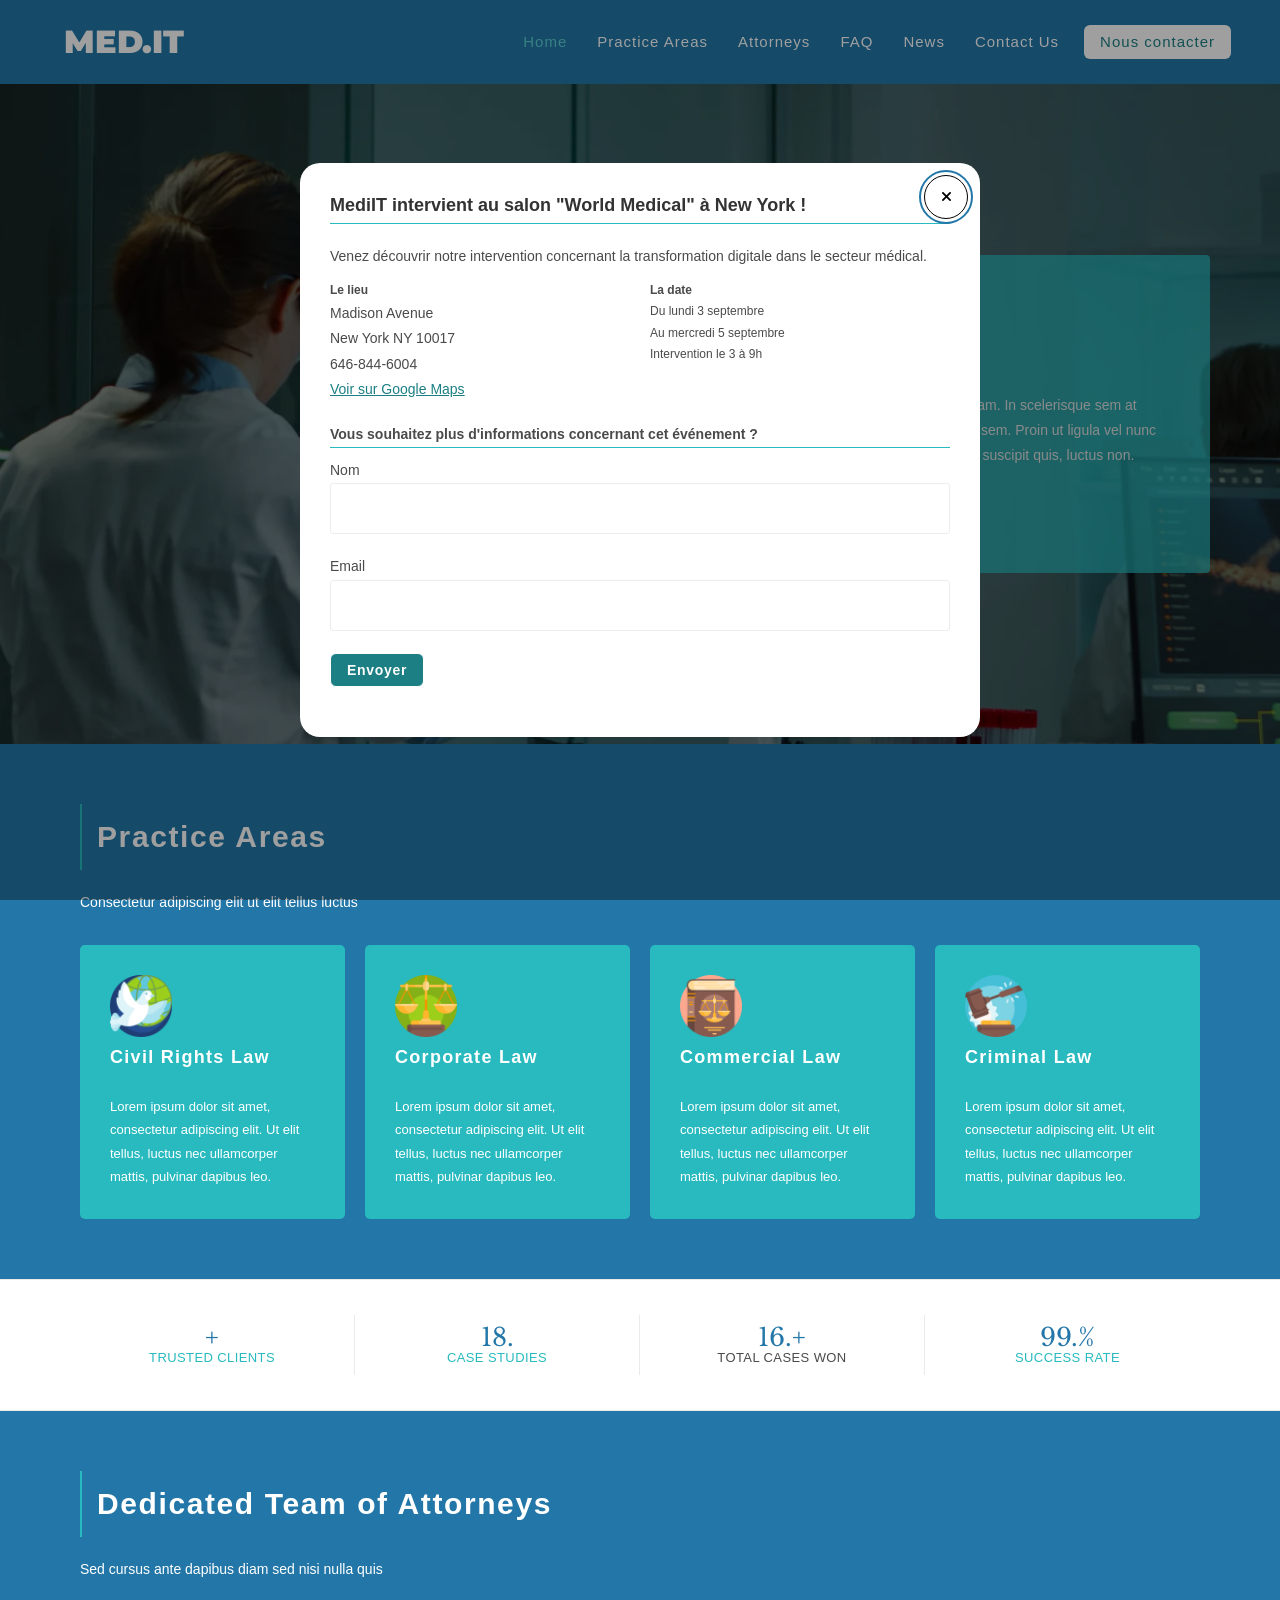
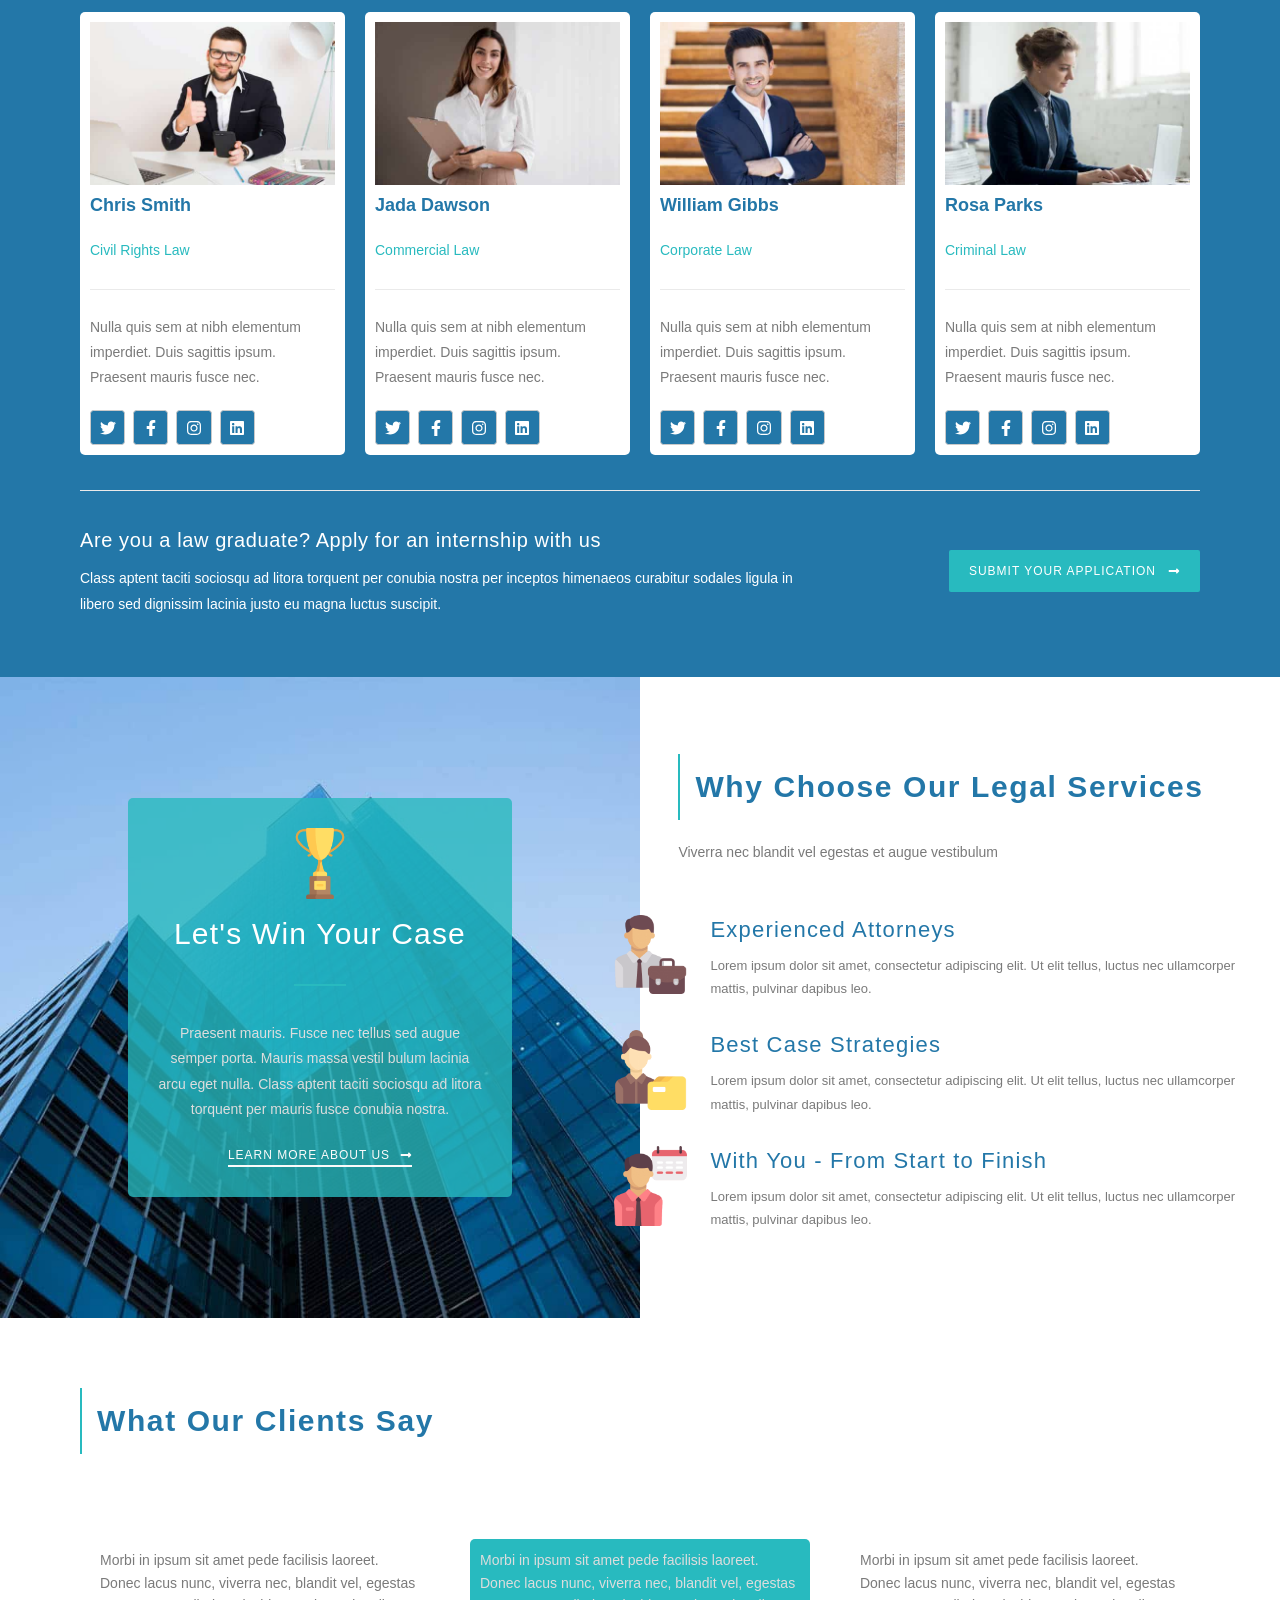
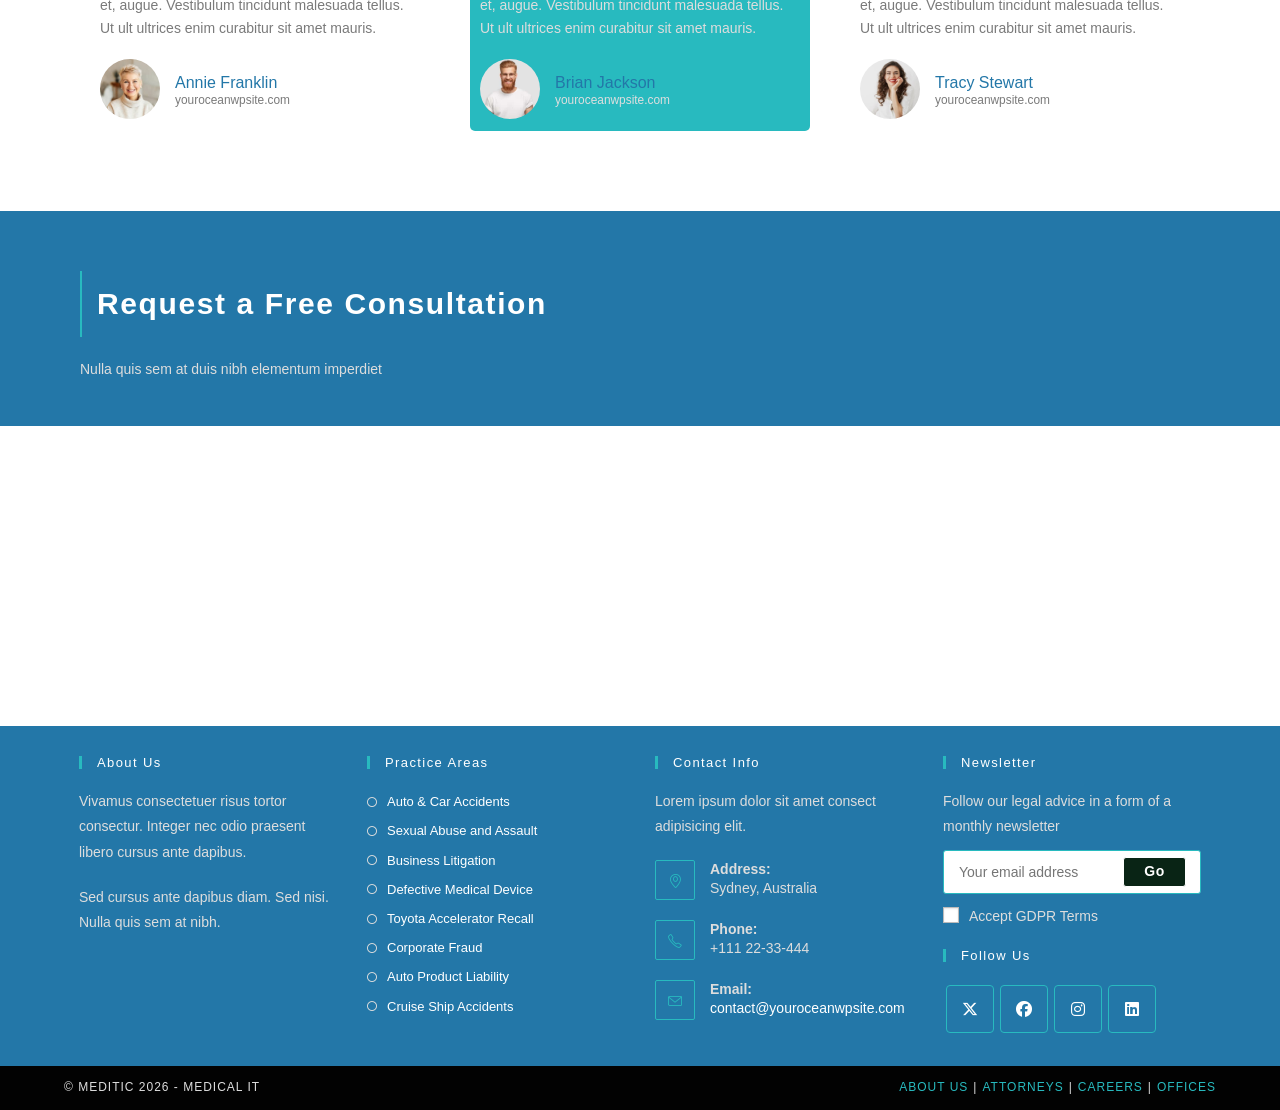
==== docs/index.html @ 7baf3a77 "Medit : thème enfant corrigé et démo statique" ====
<!DOCTYPE html>
<html class="html" lang="fr-FR">
<head><meta charset="UTF-8">
	
	<link rel="profile" href="https://gmpg.org/xfn/11">

	<title>MED.IT – IT for medical professionals</title>
<meta name="robots" content="max-image-preview:large">
<meta name="viewport" content="width=device-width, initial-scale=1"><link rel="dns-prefetch" href="//fonts.googleapis.com">




<style id="wp-img-auto-sizes-contain-inline-css">
img:is([sizes=auto i],[sizes^="auto," i]){contain-intrinsic-size:3000px 1500px}
/*# sourceURL=wp-img-auto-sizes-contain-inline-css */
</style>
<style id="wp-emoji-styles-inline-css">

	img.wp-smiley, img.emoji {
		display: inline !important;
		border: none !important;
		box-shadow: none !important;
		height: 1em !important;
		width: 1em !important;
		margin: 0 0.07em !important;
		vertical-align: -0.1em !important;
		background: none !important;
		padding: 0 !important;
	}
/*# sourceURL=wp-emoji-styles-inline-css */
</style>
<style id="classic-theme-styles-inline-css">
/*! This file is auto-generated */
.wp-block-button__link{color:#fff;background-color:#32373c;border-radius:9999px;box-shadow:none;text-decoration:none;padding:calc(.667em + 2px) calc(1.333em + 2px);font-size:1.125em}.wp-block-file__button{background:#32373c;color:#fff;text-decoration:none}
/*# sourceURL=/wp-includes/css/classic-themes.min.css */
</style>
<style id="global-styles-inline-css">
:root{--wp--preset--aspect-ratio--square: 1;--wp--preset--aspect-ratio--4-3: 4/3;--wp--preset--aspect-ratio--3-4: 3/4;--wp--preset--aspect-ratio--3-2: 3/2;--wp--preset--aspect-ratio--2-3: 2/3;--wp--preset--aspect-ratio--16-9: 16/9;--wp--preset--aspect-ratio--9-16: 9/16;--wp--preset--color--black: #000000;--wp--preset--color--cyan-bluish-gray: #abb8c3;--wp--preset--color--white: #ffffff;--wp--preset--color--pale-pink: #f78da7;--wp--preset--color--vivid-red: #cf2e2e;--wp--preset--color--luminous-vivid-orange: #ff6900;--wp--preset--color--luminous-vivid-amber: #fcb900;--wp--preset--color--light-green-cyan: #7bdcb5;--wp--preset--color--vivid-green-cyan: #00d084;--wp--preset--color--pale-cyan-blue: #8ed1fc;--wp--preset--color--vivid-cyan-blue: #0693e3;--wp--preset--color--vivid-purple: #9b51e0;--wp--preset--gradient--vivid-cyan-blue-to-vivid-purple: linear-gradient(135deg,rgb(6,147,227) 0%,rgb(155,81,224) 100%);--wp--preset--gradient--light-green-cyan-to-vivid-green-cyan: linear-gradient(135deg,rgb(122,220,180) 0%,rgb(0,208,130) 100%);--wp--preset--gradient--luminous-vivid-amber-to-luminous-vivid-orange: linear-gradient(135deg,rgb(252,185,0) 0%,rgb(255,105,0) 100%);--wp--preset--gradient--luminous-vivid-orange-to-vivid-red: linear-gradient(135deg,rgb(255,105,0) 0%,rgb(207,46,46) 100%);--wp--preset--gradient--very-light-gray-to-cyan-bluish-gray: linear-gradient(135deg,rgb(238,238,238) 0%,rgb(169,184,195) 100%);--wp--preset--gradient--cool-to-warm-spectrum: linear-gradient(135deg,rgb(74,234,220) 0%,rgb(151,120,209) 20%,rgb(207,42,186) 40%,rgb(238,44,130) 60%,rgb(251,105,98) 80%,rgb(254,248,76) 100%);--wp--preset--gradient--blush-light-purple: linear-gradient(135deg,rgb(255,206,236) 0%,rgb(152,150,240) 100%);--wp--preset--gradient--blush-bordeaux: linear-gradient(135deg,rgb(254,205,165) 0%,rgb(254,45,45) 50%,rgb(107,0,62) 100%);--wp--preset--gradient--luminous-dusk: linear-gradient(135deg,rgb(255,203,112) 0%,rgb(199,81,192) 50%,rgb(65,88,208) 100%);--wp--preset--gradient--pale-ocean: linear-gradient(135deg,rgb(255,245,203) 0%,rgb(182,227,212) 50%,rgb(51,167,181) 100%);--wp--preset--gradient--electric-grass: linear-gradient(135deg,rgb(202,248,128) 0%,rgb(113,206,126) 100%);--wp--preset--gradient--midnight: linear-gradient(135deg,rgb(2,3,129) 0%,rgb(40,116,252) 100%);--wp--preset--font-size--small: 13px;--wp--preset--font-size--medium: 20px;--wp--preset--font-size--large: 36px;--wp--preset--font-size--x-large: 42px;--wp--preset--spacing--20: 0.44rem;--wp--preset--spacing--30: 0.67rem;--wp--preset--spacing--40: 1rem;--wp--preset--spacing--50: 1.5rem;--wp--preset--spacing--60: 2.25rem;--wp--preset--spacing--70: 3.38rem;--wp--preset--spacing--80: 5.06rem;--wp--preset--shadow--natural: 6px 6px 9px rgba(0, 0, 0, 0.2);--wp--preset--shadow--deep: 12px 12px 50px rgba(0, 0, 0, 0.4);--wp--preset--shadow--sharp: 6px 6px 0px rgba(0, 0, 0, 0.2);--wp--preset--shadow--outlined: 6px 6px 0px -3px rgb(255, 255, 255), 6px 6px rgb(0, 0, 0);--wp--preset--shadow--crisp: 6px 6px 0px rgb(0, 0, 0);}.wp-block-button{--wp--preset--dimension--25: 25%;--wp--preset--dimension--50: 50%;--wp--preset--dimension--75: 75%;--wp--preset--dimension--100: 100%;}:where(body) { margin: 0; }:where(.is-layout-flex){gap: 0.5em;}:where(.is-layout-grid){gap: 0.5em;}body .is-layout-flex{display: flex;}.is-layout-flex{flex-wrap: wrap;align-items: center;}.is-layout-flex > :is(*, div){margin: 0;}body .is-layout-grid{display: grid;}.is-layout-grid > :is(*, div){margin: 0;}body{padding-top: 0px;padding-right: 0px;padding-bottom: 0px;padding-left: 0px;}:root :where(.wp-element-button, .wp-block-button__link){background-color: #32373c;border-width: 0;color: #fff;font-family: inherit;font-size: inherit;font-style: inherit;font-weight: inherit;letter-spacing: inherit;line-height: inherit;padding-top: calc(0.667em + 2px);padding-right: calc(1.333em + 2px);padding-bottom: calc(0.667em + 2px);padding-left: calc(1.333em + 2px);text-decoration: none;text-transform: inherit;}.has-black-color{color: var(--wp--preset--color--black) !important;}.has-cyan-bluish-gray-color{color: var(--wp--preset--color--cyan-bluish-gray) !important;}.has-white-color{color: var(--wp--preset--color--white) !important;}.has-pale-pink-color{color: var(--wp--preset--color--pale-pink) !important;}.has-vivid-red-color{color: var(--wp--preset--color--vivid-red) !important;}.has-luminous-vivid-orange-color{color: var(--wp--preset--color--luminous-vivid-orange) !important;}.has-luminous-vivid-amber-color{color: var(--wp--preset--color--luminous-vivid-amber) !important;}.has-light-green-cyan-color{color: var(--wp--preset--color--light-green-cyan) !important;}.has-vivid-green-cyan-color{color: var(--wp--preset--color--vivid-green-cyan) !important;}.has-pale-cyan-blue-color{color: var(--wp--preset--color--pale-cyan-blue) !important;}.has-vivid-cyan-blue-color{color: var(--wp--preset--color--vivid-cyan-blue) !important;}.has-vivid-purple-color{color: var(--wp--preset--color--vivid-purple) !important;}.has-black-background-color{background-color: var(--wp--preset--color--black) !important;}.has-cyan-bluish-gray-background-color{background-color: var(--wp--preset--color--cyan-bluish-gray) !important;}.has-white-background-color{background-color: var(--wp--preset--color--white) !important;}.has-pale-pink-background-color{background-color: var(--wp--preset--color--pale-pink) !important;}.has-vivid-red-background-color{background-color: var(--wp--preset--color--vivid-red) !important;}.has-luminous-vivid-orange-background-color{background-color: var(--wp--preset--color--luminous-vivid-orange) !important;}.has-luminous-vivid-amber-background-color{background-color: var(--wp--preset--color--luminous-vivid-amber) !important;}.has-light-green-cyan-background-color{background-color: var(--wp--preset--color--light-green-cyan) !important;}.has-vivid-green-cyan-background-color{background-color: var(--wp--preset--color--vivid-green-cyan) !important;}.has-pale-cyan-blue-background-color{background-color: var(--wp--preset--color--pale-cyan-blue) !important;}.has-vivid-cyan-blue-background-color{background-color: var(--wp--preset--color--vivid-cyan-blue) !important;}.has-vivid-purple-background-color{background-color: var(--wp--preset--color--vivid-purple) !important;}.has-black-border-color{border-color: var(--wp--preset--color--black) !important;}.has-cyan-bluish-gray-border-color{border-color: var(--wp--preset--color--cyan-bluish-gray) !important;}.has-white-border-color{border-color: var(--wp--preset--color--white) !important;}.has-pale-pink-border-color{border-color: var(--wp--preset--color--pale-pink) !important;}.has-vivid-red-border-color{border-color: var(--wp--preset--color--vivid-red) !important;}.has-luminous-vivid-orange-border-color{border-color: var(--wp--preset--color--luminous-vivid-orange) !important;}.has-luminous-vivid-amber-border-color{border-color: var(--wp--preset--color--luminous-vivid-amber) !important;}.has-light-green-cyan-border-color{border-color: var(--wp--preset--color--light-green-cyan) !important;}.has-vivid-green-cyan-border-color{border-color: var(--wp--preset--color--vivid-green-cyan) !important;}.has-pale-cyan-blue-border-color{border-color: var(--wp--preset--color--pale-cyan-blue) !important;}.has-vivid-cyan-blue-border-color{border-color: var(--wp--preset--color--vivid-cyan-blue) !important;}.has-vivid-purple-border-color{border-color: var(--wp--preset--color--vivid-purple) !important;}.has-vivid-cyan-blue-to-vivid-purple-gradient-background{background: var(--wp--preset--gradient--vivid-cyan-blue-to-vivid-purple) !important;}.has-light-green-cyan-to-vivid-green-cyan-gradient-background{background: var(--wp--preset--gradient--light-green-cyan-to-vivid-green-cyan) !important;}.has-luminous-vivid-amber-to-luminous-vivid-orange-gradient-background{background: var(--wp--preset--gradient--luminous-vivid-amber-to-luminous-vivid-orange) !important;}.has-luminous-vivid-orange-to-vivid-red-gradient-background{background: var(--wp--preset--gradient--luminous-vivid-orange-to-vivid-red) !important;}.has-very-light-gray-to-cyan-bluish-gray-gradient-background{background: var(--wp--preset--gradient--very-light-gray-to-cyan-bluish-gray) !important;}.has-cool-to-warm-spectrum-gradient-background{background: var(--wp--preset--gradient--cool-to-warm-spectrum) !important;}.has-blush-light-purple-gradient-background{background: var(--wp--preset--gradient--blush-light-purple) !important;}.has-blush-bordeaux-gradient-background{background: var(--wp--preset--gradient--blush-bordeaux) !important;}.has-luminous-dusk-gradient-background{background: var(--wp--preset--gradient--luminous-dusk) !important;}.has-pale-ocean-gradient-background{background: var(--wp--preset--gradient--pale-ocean) !important;}.has-electric-grass-gradient-background{background: var(--wp--preset--gradient--electric-grass) !important;}.has-midnight-gradient-background{background: var(--wp--preset--gradient--midnight) !important;}.has-small-font-size{font-size: var(--wp--preset--font-size--small) !important;}.has-medium-font-size{font-size: var(--wp--preset--font-size--medium) !important;}.has-large-font-size{font-size: var(--wp--preset--font-size--large) !important;}.has-x-large-font-size{font-size: var(--wp--preset--font-size--x-large) !important;}
:root :where(.wp-block-icon svg){width: 24px;}
:where(.wp-block-gallery.is-layout-flex){gap: var( --wp--style--gallery-gap-default, var( --gallery-block--gutter-size, var( --wp--style--block-gap, 0.5em ) ) );}:where(.wp-block-gallery.is-layout-grid){gap: var( --wp--style--gallery-gap-default, var( --gallery-block--gutter-size, var( --wp--style--block-gap, 0.5em ) ) );}
:where(.wp-block-latest-posts.is-layout-flex){gap: 1.25em;}:where(.wp-block-latest-posts.is-layout-grid){gap: 1.25em;}
:where(.wp-block-post-template.is-layout-flex){gap: 1.25em;}:where(.wp-block-post-template.is-layout-grid){gap: 1.25em;}
:where(.wp-block-term-template.is-layout-flex){gap: 1.25em;}:where(.wp-block-term-template.is-layout-grid){gap: 1.25em;}
:where(.wp-block-columns.is-layout-flex){gap: 2em;}:where(.wp-block-columns.is-layout-grid){gap: 2em;}
:root :where(.wp-block-pullquote){font-size: 1.5em;line-height: 1.6;}
/*# sourceURL=global-styles-inline-css */
</style>
<link rel="stylesheet" id="contact-form-7-css" href="./wp-content/plugins/contact-form-7/includes/css/styles.css?ver=6.2.5" media="all">
<link rel="stylesheet" id="oceanwp-style-css" href="./wp-content/themes/oceanwp/assets/css/style.min.css?ver=1.1" media="all">
<link rel="stylesheet" id="child-style-css" href="./wp-content/themes/oceanwp-child-theme-master/style.css?ver=1794840954" media="all">
<link rel="stylesheet" id="font-awesome-css" href="./wp-content/themes/oceanwp/assets/fonts/fontawesome/css/all.min.css?ver=6.7.2" media="all">
<link rel="stylesheet" id="simple-line-icons-css" href="./wp-content/themes/oceanwp/assets/css/third/simple-line-icons.min.css?ver=2.4.0" media="all">
<link rel="stylesheet" id="oceanwp-a11y-style-css" href="./wp-content/themes/oceanwp/assets/css/a11y.min.css?ver=1.1" media="all">
<link rel="stylesheet" id="oceanwp-google-font-montserrat-css" href="//fonts.googleapis.com/css?family=Montserrat:100,200,300,400,500,600,700,800,900,100i,200i,300i,400i,500i,600i,700i,800i,900i&amp;subset=latin&amp;display=swap&amp;ver=7.1.4" media="all">
<link rel="stylesheet" id="elementor-frontend-css" href="./wp-content/plugins/elementor/assets/css/frontend.min.css?ver=4.4.0" media="all">
<style id="elementor-frontend-inline-css">
.elementor-kit-9{--e-global-color-primary:#2377A8;--e-global-color-secondary:#28BABF;--e-global-color-text:#7A7A7A;--e-global-color-accent:#28BABF;--e-global-typography-primary-font-family:"Roboto";--e-global-typography-primary-font-weight:600;--e-global-typography-secondary-font-family:"Roboto Slab";--e-global-typography-secondary-font-weight:400;--e-global-typography-text-font-family:"Roboto";--e-global-typography-text-font-weight:400;--e-global-typography-accent-font-family:"Roboto";--e-global-typography-accent-font-weight:500;}.elementor-section.elementor-section-boxed > .elementor-container{max-width:1140px;}.e-con{--container-max-width:1140px;}.elementor-widget:not(:last-child){margin-block-end:20px;}.elementor-element{--widgets-spacing:20px 20px;--widgets-spacing-row:20px;--widgets-spacing-column:20px;}{}h1.entry-title{display:var(--page-title-display);}@media(max-width:1024px){.elementor-section.elementor-section-boxed > .elementor-container{max-width:1024px;}.e-con{--container-max-width:1024px;}}@media(max-width:767px){.elementor-section.elementor-section-boxed > .elementor-container{max-width:767px;}.e-con{--container-max-width:767px;}}
.elementor-161 .elementor-element.elementor-element-q0x262l:not(.elementor-motion-effects-element-type-background), .elementor-161 .elementor-element.elementor-element-q0x262l > .elementor-motion-effects-container > .elementor-motion-effects-layer{background-image:url("./wp-content/uploads/2026/11/medical-nurse.webp");background-position:center center;background-repeat:no-repeat;background-size:cover;}.elementor-161 .elementor-element.elementor-element-q0x262l > .elementor-background-overlay{background-color:#000000;opacity:0.4;transition:background 0.3s, border-radius 0.3s, opacity 0.3s;}.elementor-161 .elementor-element.elementor-element-q0x262l > .elementor-container{min-height:660px;}.elementor-161 .elementor-element.elementor-element-q0x262l{transition:background 0.3s, border 0.3s, border-radius 0.3s, box-shadow 0.3s;}.elementor-161 .elementor-element.elementor-element-biy7ig8:not(.elementor-motion-effects-element-type-background) > .elementor-widget-wrap, .elementor-161 .elementor-element.elementor-element-biy7ig8 > .elementor-widget-wrap > .elementor-motion-effects-container > .elementor-motion-effects-layer{background-color:#28BABFB5;}.elementor-161 .elementor-element.elementor-element-biy7ig8 > .elementor-element-populated, .elementor-161 .elementor-element.elementor-element-biy7ig8 > .elementor-element-populated > .elementor-background-overlay, .elementor-161 .elementor-element.elementor-element-biy7ig8 > .elementor-background-slideshow{border-radius:4px 4px 4px 4px;}.elementor-161 .elementor-element.elementor-element-biy7ig8 > .elementor-element-populated{transition:background 0.3s, border 0.3s, border-radius 0.3s, box-shadow 0.3s;padding:60px 50px 60px 50px;}.elementor-161 .elementor-element.elementor-element-biy7ig8 > .elementor-element-populated > .elementor-background-overlay{transition:background 0.3s, border-radius 0.3s, opacity 0.3s;}.elementor-161 .elementor-element.elementor-element-hj7wqof .elementor-heading-title{font-size:26px;text-transform:capitalize;letter-spacing:1px;color:#ffffff;}.elementor-161 .elementor-element.elementor-element-f6k1q97{--divider-border-style:solid;--divider-color:#FFFFFF;--divider-border-width:2px;}.elementor-161 .elementor-element.elementor-element-f6k1q97 .elementor-divider-separator{width:10%;}.elementor-161 .elementor-element.elementor-element-f6k1q97 .elementor-divider{padding-block-start:5px;padding-block-end:5px;}.elementor-161 .elementor-element.elementor-element-9kuff4d{color:#dddddd;}.elementor-161 .elementor-element.elementor-element-u5f0864 .elementor-button{background-color:rgba(255,255,255,0);font-size:12px;text-transform:uppercase;letter-spacing:1px;fill:#ffffff;color:#ffffff;border-style:solid;border-width:0px 0px 2px 0px;border-radius:0px 0px 0px 0px;padding:0px 0px 4px 0px;}.elementor-161 .elementor-element.elementor-element-u5f0864 .elementor-button-content-wrapper{flex-direction:row-reverse;}.elementor-161 .elementor-element.elementor-element-u5f0864 .elementor-button .elementor-button-content-wrapper{gap:10px;}.elementor-161 .elementor-element.elementor-element-u5f0864 .elementor-button:hover, .elementor-161 .elementor-element.elementor-element-u5f0864 .elementor-button:focus{color:#cca876;}.elementor-161 .elementor-element.elementor-element-u5f0864 .elementor-button:hover svg, .elementor-161 .elementor-element.elementor-element-u5f0864 .elementor-button:focus svg{fill:#cca876;}.elementor-161 .elementor-element.elementor-element-ownwyz4:not(.elementor-motion-effects-element-type-background), .elementor-161 .elementor-element.elementor-element-ownwyz4 > .elementor-motion-effects-container > .elementor-motion-effects-layer{background-color:#2377A8;}.elementor-161 .elementor-element.elementor-element-ownwyz4{transition:background 0.3s, border 0.3s, border-radius 0.3s, box-shadow 0.3s;padding:50px 0px 0px 0px;}.elementor-161 .elementor-element.elementor-element-ownwyz4 > .elementor-background-overlay{transition:background 0.3s, border-radius 0.3s, opacity 0.3s;}.elementor-161 .elementor-element.elementor-element-jq33ejj > .elementor-widget-container{padding:0px 0px 0px 15px;border-style:solid;border-width:0px 0px 0px 2px;border-color:#28BABF;}.elementor-161 .elementor-element.elementor-element-jq33ejj{text-align:start;}.elementor-161 .elementor-element.elementor-element-jq33ejj .elementor-heading-title{font-size:30px;line-height:2.2em;letter-spacing:1.6px;color:#FFFFFF;}.elementor-161 .elementor-element.elementor-element-z2sx271{color:#FFFFFF;}.elementor-161 .elementor-element.elementor-element-l9ge4dm:not(.elementor-motion-effects-element-type-background), .elementor-161 .elementor-element.elementor-element-l9ge4dm > .elementor-motion-effects-container > .elementor-motion-effects-layer{background-color:var( --e-global-color-primary );}.elementor-161 .elementor-element.elementor-element-l9ge4dm{transition:background 0.3s, border 0.3s, border-radius 0.3s, box-shadow 0.3s;padding:10px 0px 50px 0px;}.elementor-161 .elementor-element.elementor-element-l9ge4dm > .elementor-background-overlay{transition:background 0.3s, border-radius 0.3s, opacity 0.3s;}.elementor-161 .elementor-element.elementor-element-9b9c43d > .elementor-widget-container{background-color:var( --e-global-color-secondary );padding:30px 30px 30px 30px;border-radius:5px 5px 5px 5px;}.elementor-161 .elementor-element.elementor-element-9b9c43d .elementor-image-box-wrapper{text-align:start;}.elementor-161 .elementor-element.elementor-element-9b9c43d.elementor-position-right .elementor-image-box-img{margin-left:35px;}.elementor-161 .elementor-element.elementor-element-9b9c43d.elementor-position-left .elementor-image-box-img{margin-right:35px;}.elementor-161 .elementor-element.elementor-element-9b9c43d.elementor-position-top .elementor-image-box-img{margin-bottom:35px;}.elementor-161 .elementor-element.elementor-element-9b9c43d .elementor-image-box-title{margin-bottom:25px;letter-spacing:1.3px;color:#FFFFFF;}.elementor-161 .elementor-element.elementor-element-9b9c43d .elementor-image-box-wrapper .elementor-image-box-img{width:30%;}.elementor-161 .elementor-element.elementor-element-9b9c43d .elementor-image-box-img img{transition-duration:0.3s;}.elementor-161 .elementor-element.elementor-element-9b9c43d .elementor-image-box-description{font-size:13px;color:#FFFFFF;}.elementor-161 .elementor-element.elementor-element-22d81c6 > .elementor-widget-container{background-color:var( --e-global-color-secondary );padding:30px 30px 30px 30px;border-radius:5px 5px 5px 5px;}.elementor-161 .elementor-element.elementor-element-22d81c6 .elementor-image-box-wrapper{text-align:start;}.elementor-161 .elementor-element.elementor-element-22d81c6.elementor-position-right .elementor-image-box-img{margin-left:35px;}.elementor-161 .elementor-element.elementor-element-22d81c6.elementor-position-left .elementor-image-box-img{margin-right:35px;}.elementor-161 .elementor-element.elementor-element-22d81c6.elementor-position-top .elementor-image-box-img{margin-bottom:35px;}.elementor-161 .elementor-element.elementor-element-22d81c6 .elementor-image-box-title{margin-bottom:25px;letter-spacing:1.3px;color:#FFFFFF;}.elementor-161 .elementor-element.elementor-element-22d81c6 .elementor-image-box-wrapper .elementor-image-box-img{width:30%;}.elementor-161 .elementor-element.elementor-element-22d81c6 .elementor-image-box-img img{transition-duration:0.3s;}.elementor-161 .elementor-element.elementor-element-22d81c6 .elementor-image-box-description{font-size:13px;color:#FFFFFF;}.elementor-161 .elementor-element.elementor-element-9a06bc6 > .elementor-widget-container{background-color:var( --e-global-color-secondary );padding:30px 30px 30px 30px;border-radius:5px 5px 5px 5px;}.elementor-161 .elementor-element.elementor-element-9a06bc6 .elementor-image-box-wrapper{text-align:start;}.elementor-161 .elementor-element.elementor-element-9a06bc6.elementor-position-right .elementor-image-box-img{margin-left:35px;}.elementor-161 .elementor-element.elementor-element-9a06bc6.elementor-position-left .elementor-image-box-img{margin-right:35px;}.elementor-161 .elementor-element.elementor-element-9a06bc6.elementor-position-top .elementor-image-box-img{margin-bottom:35px;}.elementor-161 .elementor-element.elementor-element-9a06bc6 .elementor-image-box-title{margin-bottom:25px;letter-spacing:1.3px;color:#FFFFFF;}.elementor-161 .elementor-element.elementor-element-9a06bc6 .elementor-image-box-wrapper .elementor-image-box-img{width:30%;}.elementor-161 .elementor-element.elementor-element-9a06bc6 .elementor-image-box-img img{transition-duration:0.3s;}.elementor-161 .elementor-element.elementor-element-9a06bc6 .elementor-image-box-description{font-size:13px;color:#FFFFFF;}.elementor-161 .elementor-element.elementor-element-9aa474b > .elementor-widget-container{background-color:var( --e-global-color-secondary );padding:30px 30px 30px 30px;border-radius:5px 5px 5px 5px;}.elementor-161 .elementor-element.elementor-element-9aa474b .elementor-image-box-wrapper{text-align:start;}.elementor-161 .elementor-element.elementor-element-9aa474b.elementor-position-right .elementor-image-box-img{margin-left:35px;}.elementor-161 .elementor-element.elementor-element-9aa474b.elementor-position-left .elementor-image-box-img{margin-right:35px;}.elementor-161 .elementor-element.elementor-element-9aa474b.elementor-position-top .elementor-image-box-img{margin-bottom:35px;}.elementor-161 .elementor-element.elementor-element-9aa474b .elementor-image-box-title{margin-bottom:25px;letter-spacing:1.3px;color:#FFFFFF;}.elementor-161 .elementor-element.elementor-element-9aa474b .elementor-image-box-wrapper .elementor-image-box-img{width:30%;}.elementor-161 .elementor-element.elementor-element-9aa474b .elementor-image-box-img img{transition-duration:0.3s;}.elementor-161 .elementor-element.elementor-element-9aa474b .elementor-image-box-description{font-size:13px;color:#FFFFFF;}.elementor-161 .elementor-element.elementor-element-uii517w:not(.elementor-motion-effects-element-type-background), .elementor-161 .elementor-element.elementor-element-uii517w > .elementor-motion-effects-container > .elementor-motion-effects-layer{background-color:#FFFFFF;}.elementor-161 .elementor-element.elementor-element-uii517w{border-style:solid;border-width:1px 0px 1px 0px;border-color:#eaeaea;transition:background 0.3s, border 0.3s, border-radius 0.3s, box-shadow 0.3s;padding:35px 0px 35px 0px;}.elementor-161 .elementor-element.elementor-element-uii517w > .elementor-background-overlay{transition:background 0.3s, border-radius 0.3s, opacity 0.3s;}.elementor-161 .elementor-element.elementor-element-r7sol6r > .elementor-element-populated{border-style:solid;border-width:0px 1px 0px 0px;border-color:#eaeaea;}.elementor-161 .elementor-element.elementor-element-byml0ni .elementor-counter-number-wrapper{color:var( --e-global-color-primary );font-family:"Libre Baskerville", Sans-serif;font-size:25px;font-weight:400;}.elementor-161 .elementor-element.elementor-element-byml0ni .elementor-counter-title{color:var( --e-global-color-accent );font-size:13px;text-transform:uppercase;line-height:1.2em;letter-spacing:0.4px;}.elementor-161 .elementor-element.elementor-element-2h8y806 > .elementor-element-populated{border-style:solid;border-width:0px 1px 0px 0px;border-color:#eaeaea;}.elementor-161 .elementor-element.elementor-element-wemhc1c .elementor-counter-number-wrapper{color:var( --e-global-color-primary );font-family:"Libre Baskerville", Sans-serif;font-size:25px;font-weight:400;}.elementor-161 .elementor-element.elementor-element-wemhc1c .elementor-counter-title{color:var( --e-global-color-secondary );font-size:13px;text-transform:uppercase;line-height:1.2em;letter-spacing:0.4px;}.elementor-161 .elementor-element.elementor-element-j392pip > .elementor-element-populated{border-style:solid;border-width:0px 1px 0px 0px;border-color:#eaeaea;}.elementor-161 .elementor-element.elementor-element-6l2zkgb .elementor-counter-number-wrapper{color:var( --e-global-color-primary );font-family:"Libre Baskerville", Sans-serif;font-size:25px;font-weight:400;}.elementor-161 .elementor-element.elementor-element-6l2zkgb .elementor-counter-title{font-size:13px;text-transform:uppercase;line-height:1.2em;letter-spacing:0.4px;}.elementor-161 .elementor-element.elementor-element-bkwhf6r .elementor-counter-number-wrapper{color:var( --e-global-color-primary );font-family:"Libre Baskerville", Sans-serif;font-size:25px;font-weight:400;}.elementor-161 .elementor-element.elementor-element-bkwhf6r .elementor-counter-title{color:var( --e-global-color-secondary );font-size:13px;text-transform:uppercase;line-height:1.2em;letter-spacing:0.4px;}.elementor-161 .elementor-element.elementor-element-8r50byt:not(.elementor-motion-effects-element-type-background), .elementor-161 .elementor-element.elementor-element-8r50byt > .elementor-motion-effects-container > .elementor-motion-effects-layer{background-color:var( --e-global-color-primary );}.elementor-161 .elementor-element.elementor-element-8r50byt{transition:background 0.3s, border 0.3s, border-radius 0.3s, box-shadow 0.3s;padding:50px 0px 0px 0px;}.elementor-161 .elementor-element.elementor-element-8r50byt > .elementor-background-overlay{transition:background 0.3s, border-radius 0.3s, opacity 0.3s;}.elementor-161 .elementor-element.elementor-element-zb3rx0a > .elementor-widget-container{padding:0px 0px 0px 15px;border-style:solid;border-width:0px 0px 0px 2px;border-color:var( --e-global-color-secondary );}.elementor-161 .elementor-element.elementor-element-zb3rx0a{text-align:start;}.elementor-161 .elementor-element.elementor-element-zb3rx0a .elementor-heading-title{font-size:30px;line-height:2.2em;letter-spacing:1.6px;color:#FFFFFF;}.elementor-161 .elementor-element.elementor-element-1h3lnh6{color:#FFFFFF;}.elementor-161 .elementor-element.elementor-element-ofin82i:not(.elementor-motion-effects-element-type-background), .elementor-161 .elementor-element.elementor-element-ofin82i > .elementor-motion-effects-container > .elementor-motion-effects-layer{background-color:var( --e-global-color-primary );}.elementor-161 .elementor-element.elementor-element-ofin82i{transition:background 0.3s, border 0.3s, border-radius 0.3s, box-shadow 0.3s;padding:10px 0px 0px 0px;}.elementor-161 .elementor-element.elementor-element-ofin82i > .elementor-background-overlay{transition:background 0.3s, border-radius 0.3s, opacity 0.3s;}.elementor-161 .elementor-element.elementor-element-ero30qi:not(.elementor-motion-effects-element-type-background) > .elementor-widget-wrap, .elementor-161 .elementor-element.elementor-element-ero30qi > .elementor-widget-wrap > .elementor-motion-effects-container > .elementor-motion-effects-layer{background-color:#FFFFFF;}.elementor-161 .elementor-element.elementor-element-ero30qi > .elementor-element-populated, .elementor-161 .elementor-element.elementor-element-ero30qi > .elementor-element-populated > .elementor-background-overlay, .elementor-161 .elementor-element.elementor-element-ero30qi > .elementor-background-slideshow{border-radius:5px 5px 5px 5px;}.elementor-161 .elementor-element.elementor-element-ero30qi > .elementor-element-populated{transition:background 0.3s, border 0.3s, border-radius 0.3s, box-shadow 0.3s;margin:10px 10px 10px 10px;--e-column-margin-right:10px;--e-column-margin-left:10px;padding:10px 10px 10px 10px;}.elementor-161 .elementor-element.elementor-element-ero30qi > .elementor-element-populated > .elementor-background-overlay{transition:background 0.3s, border-radius 0.3s, opacity 0.3s;}.elementor-161 .elementor-element.elementor-element-13zghbk .elementor-image-box-wrapper{text-align:start;}.elementor-161 .elementor-element.elementor-element-13zghbk .elementor-image-box-wrapper .elementor-image-box-img{width:100%;}.elementor-161 .elementor-element.elementor-element-13zghbk .elementor-image-box-img img{transition-duration:0.3s;}.elementor-161 .elementor-element.elementor-element-13zghbk .elementor-image-box-title{color:var( --e-global-color-primary );}.elementor-161 .elementor-element.elementor-element-13zghbk .elementor-image-box-description{color:var( --e-global-color-secondary );}.elementor-161 .elementor-element.elementor-element-u77ed5p{--divider-border-style:solid;--divider-color:#eaeaea;--divider-border-width:1px;}.elementor-161 .elementor-element.elementor-element-u77ed5p .elementor-divider-separator{width:100%;}.elementor-161 .elementor-element.elementor-element-u77ed5p .elementor-divider{padding-block-start:5px;padding-block-end:5px;}.elementor-161 .elementor-element.elementor-element-kjr9gz3{color:var( --e-global-color-text );}.elementor-161 .elementor-element.elementor-element-t3ltboz{--grid-template-columns:repeat(0, auto);--icon-size:16px;--grid-column-gap:8px;--grid-row-gap:0px;}.elementor-161 .elementor-element.elementor-element-t3ltboz .elementor-widget-container{text-align:left;}.elementor-161 .elementor-element.elementor-element-t3ltboz .elementor-social-icon{background-color:var( --e-global-color-primary );--icon-padding:0.6em;border-style:solid;border-width:1px 1px 1px 1px;border-color:#c9c9c9;}.elementor-161 .elementor-element.elementor-element-t3ltboz .elementor-social-icon i{color:#FFFFFF;}.elementor-161 .elementor-element.elementor-element-t3ltboz .elementor-social-icon svg{fill:#FFFFFF;}.elementor-161 .elementor-element.elementor-element-rd9mhtw:not(.elementor-motion-effects-element-type-background) > .elementor-widget-wrap, .elementor-161 .elementor-element.elementor-element-rd9mhtw > .elementor-widget-wrap > .elementor-motion-effects-container > .elementor-motion-effects-layer{background-color:#FFFFFF;}.elementor-161 .elementor-element.elementor-element-rd9mhtw > .elementor-element-populated, .elementor-161 .elementor-element.elementor-element-rd9mhtw > .elementor-element-populated > .elementor-background-overlay, .elementor-161 .elementor-element.elementor-element-rd9mhtw > .elementor-background-slideshow{border-radius:5px 5px 5px 5px;}.elementor-161 .elementor-element.elementor-element-rd9mhtw > .elementor-element-populated{transition:background 0.3s, border 0.3s, border-radius 0.3s, box-shadow 0.3s;margin:10px 10px 10px 10px;--e-column-margin-right:10px;--e-column-margin-left:10px;padding:10px 10px 10px 10px;}.elementor-161 .elementor-element.elementor-element-rd9mhtw > .elementor-element-populated > .elementor-background-overlay{transition:background 0.3s, border-radius 0.3s, opacity 0.3s;}.elementor-161 .elementor-element.elementor-element-fjtyfar .elementor-image-box-wrapper{text-align:start;}.elementor-161 .elementor-element.elementor-element-fjtyfar .elementor-image-box-wrapper .elementor-image-box-img{width:100%;}.elementor-161 .elementor-element.elementor-element-fjtyfar .elementor-image-box-img img{transition-duration:0.3s;}.elementor-161 .elementor-element.elementor-element-fjtyfar .elementor-image-box-title{color:var( --e-global-color-primary );}.elementor-161 .elementor-element.elementor-element-fjtyfar .elementor-image-box-description{color:var( --e-global-color-secondary );}.elementor-161 .elementor-element.elementor-element-6ficata{--divider-border-style:solid;--divider-color:#eaeaea;--divider-border-width:1px;}.elementor-161 .elementor-element.elementor-element-6ficata .elementor-divider-separator{width:100%;}.elementor-161 .elementor-element.elementor-element-6ficata .elementor-divider{padding-block-start:5px;padding-block-end:5px;}.elementor-161 .elementor-element.elementor-element-8vwai33{color:var( --e-global-color-text );}.elementor-161 .elementor-element.elementor-element-fpg55t3{--grid-template-columns:repeat(0, auto);--icon-size:16px;--grid-column-gap:8px;--grid-row-gap:0px;}.elementor-161 .elementor-element.elementor-element-fpg55t3 .elementor-widget-container{text-align:left;}.elementor-161 .elementor-element.elementor-element-fpg55t3 .elementor-social-icon{background-color:var( --e-global-color-primary );--icon-padding:0.6em;border-style:solid;border-width:1px 1px 1px 1px;border-color:#c9c9c9;}.elementor-161 .elementor-element.elementor-element-fpg55t3 .elementor-social-icon i{color:#FFFFFF;}.elementor-161 .elementor-element.elementor-element-fpg55t3 .elementor-social-icon svg{fill:#FFFFFF;}.elementor-161 .elementor-element.elementor-element-th2rxl6:not(.elementor-motion-effects-element-type-background) > .elementor-widget-wrap, .elementor-161 .elementor-element.elementor-element-th2rxl6 > .elementor-widget-wrap > .elementor-motion-effects-container > .elementor-motion-effects-layer{background-color:#FFFFFF;}.elementor-161 .elementor-element.elementor-element-th2rxl6 > .elementor-element-populated, .elementor-161 .elementor-element.elementor-element-th2rxl6 > .elementor-element-populated > .elementor-background-overlay, .elementor-161 .elementor-element.elementor-element-th2rxl6 > .elementor-background-slideshow{border-radius:5px 5px 5px 5px;}.elementor-161 .elementor-element.elementor-element-th2rxl6 > .elementor-element-populated{transition:background 0.3s, border 0.3s, border-radius 0.3s, box-shadow 0.3s;margin:10px 10px 10px 10px;--e-column-margin-right:10px;--e-column-margin-left:10px;padding:10px 10px 10px 10px;}.elementor-161 .elementor-element.elementor-element-th2rxl6 > .elementor-element-populated > .elementor-background-overlay{transition:background 0.3s, border-radius 0.3s, opacity 0.3s;}.elementor-161 .elementor-element.elementor-element-s5p1l6l .elementor-image-box-wrapper{text-align:start;}.elementor-161 .elementor-element.elementor-element-s5p1l6l .elementor-image-box-wrapper .elementor-image-box-img{width:100%;}.elementor-161 .elementor-element.elementor-element-s5p1l6l .elementor-image-box-img img{transition-duration:0.3s;}.elementor-161 .elementor-element.elementor-element-s5p1l6l .elementor-image-box-title{color:var( --e-global-color-primary );}.elementor-161 .elementor-element.elementor-element-s5p1l6l .elementor-image-box-description{color:var( --e-global-color-secondary );}.elementor-161 .elementor-element.elementor-element-kdgkfk9{--divider-border-style:solid;--divider-color:#eaeaea;--divider-border-width:1px;}.elementor-161 .elementor-element.elementor-element-kdgkfk9 .elementor-divider-separator{width:100%;}.elementor-161 .elementor-element.elementor-element-kdgkfk9 .elementor-divider{padding-block-start:5px;padding-block-end:5px;}.elementor-161 .elementor-element.elementor-element-b82b5d2{color:var( --e-global-color-text );}.elementor-161 .elementor-element.elementor-element-yu3j7eo{--grid-template-columns:repeat(0, auto);--icon-size:16px;--grid-column-gap:8px;--grid-row-gap:0px;}.elementor-161 .elementor-element.elementor-element-yu3j7eo .elementor-widget-container{text-align:left;}.elementor-161 .elementor-element.elementor-element-yu3j7eo .elementor-social-icon{background-color:var( --e-global-color-primary );--icon-padding:0.6em;border-style:solid;border-width:1px 1px 1px 1px;border-color:#c9c9c9;}.elementor-161 .elementor-element.elementor-element-yu3j7eo .elementor-social-icon i{color:#FFFFFF;}.elementor-161 .elementor-element.elementor-element-yu3j7eo .elementor-social-icon svg{fill:#FFFFFF;}.elementor-161 .elementor-element.elementor-element-pfupxgz:not(.elementor-motion-effects-element-type-background) > .elementor-widget-wrap, .elementor-161 .elementor-element.elementor-element-pfupxgz > .elementor-widget-wrap > .elementor-motion-effects-container > .elementor-motion-effects-layer{background-color:#FFFFFF;}.elementor-161 .elementor-element.elementor-element-pfupxgz > .elementor-element-populated, .elementor-161 .elementor-element.elementor-element-pfupxgz > .elementor-element-populated > .elementor-background-overlay, .elementor-161 .elementor-element.elementor-element-pfupxgz > .elementor-background-slideshow{border-radius:5px 5px 5px 5px;}.elementor-161 .elementor-element.elementor-element-pfupxgz > .elementor-element-populated{transition:background 0.3s, border 0.3s, border-radius 0.3s, box-shadow 0.3s;margin:10px 10px 10px 10px;--e-column-margin-right:10px;--e-column-margin-left:10px;padding:10px 10px 10px 10px;}.elementor-161 .elementor-element.elementor-element-pfupxgz > .elementor-element-populated > .elementor-background-overlay{transition:background 0.3s, border-radius 0.3s, opacity 0.3s;}.elementor-161 .elementor-element.elementor-element-ul9cpt8 .elementor-image-box-wrapper{text-align:start;}.elementor-161 .elementor-element.elementor-element-ul9cpt8 .elementor-image-box-wrapper .elementor-image-box-img{width:100%;}.elementor-161 .elementor-element.elementor-element-ul9cpt8 .elementor-image-box-img img{transition-duration:0.3s;}.elementor-161 .elementor-element.elementor-element-ul9cpt8 .elementor-image-box-title{color:var( --e-global-color-primary );}.elementor-161 .elementor-element.elementor-element-ul9cpt8 .elementor-image-box-description{color:var( --e-global-color-secondary );}.elementor-161 .elementor-element.elementor-element-i9a3u0t{--divider-border-style:solid;--divider-color:#eaeaea;--divider-border-width:1px;}.elementor-161 .elementor-element.elementor-element-i9a3u0t .elementor-divider-separator{width:100%;}.elementor-161 .elementor-element.elementor-element-i9a3u0t .elementor-divider{padding-block-start:5px;padding-block-end:5px;}.elementor-161 .elementor-element.elementor-element-fl2z6sw{color:var( --e-global-color-text );}.elementor-161 .elementor-element.elementor-element-cecutjk{--grid-template-columns:repeat(0, auto);--icon-size:16px;--grid-column-gap:8px;--grid-row-gap:0px;}.elementor-161 .elementor-element.elementor-element-cecutjk .elementor-widget-container{text-align:left;}.elementor-161 .elementor-element.elementor-element-cecutjk .elementor-social-icon{background-color:var( --e-global-color-primary );--icon-padding:0.6em;border-style:solid;border-width:1px 1px 1px 1px;border-color:#c9c9c9;}.elementor-161 .elementor-element.elementor-element-cecutjk .elementor-social-icon i{color:#FFFFFF;}.elementor-161 .elementor-element.elementor-element-cecutjk .elementor-social-icon svg{fill:#FFFFFF;}.elementor-161 .elementor-element.elementor-element-0wjjz0q:not(.elementor-motion-effects-element-type-background), .elementor-161 .elementor-element.elementor-element-0wjjz0q > .elementor-motion-effects-container > .elementor-motion-effects-layer{background-color:var( --e-global-color-primary );}.elementor-161 .elementor-element.elementor-element-0wjjz0q{transition:background 0.3s, border 0.3s, border-radius 0.3s, box-shadow 0.3s;}.elementor-161 .elementor-element.elementor-element-0wjjz0q > .elementor-background-overlay{transition:background 0.3s, border-radius 0.3s, opacity 0.3s;}.elementor-161 .elementor-element.elementor-element-7yt0znx{--divider-border-style:solid;--divider-color:#eaeaea;--divider-border-width:1px;}.elementor-161 .elementor-element.elementor-element-7yt0znx .elementor-divider-separator{width:100%;}.elementor-161 .elementor-element.elementor-element-7yt0znx .elementor-divider{padding-block-start:15px;padding-block-end:15px;}.elementor-161 .elementor-element.elementor-element-qd8u1d7:not(.elementor-motion-effects-element-type-background), .elementor-161 .elementor-element.elementor-element-qd8u1d7 > .elementor-motion-effects-container > .elementor-motion-effects-layer{background-color:var( --e-global-color-primary );}.elementor-161 .elementor-element.elementor-element-qd8u1d7{transition:background 0.3s, border 0.3s, border-radius 0.3s, box-shadow 0.3s;padding:0px 0px 50px 0px;}.elementor-161 .elementor-element.elementor-element-qd8u1d7 > .elementor-background-overlay{transition:background 0.3s, border-radius 0.3s, opacity 0.3s;}.elementor-161 .elementor-element.elementor-element-4fddz3y{color:#FFFFFF;}.elementor-161 .elementor-element.elementor-element-48yj810 .elementor-button{background-color:var( --e-global-color-secondary );font-size:12px;text-transform:uppercase;letter-spacing:1px;fill:#ffffff;color:#ffffff;border-radius:2px 2px 2px 2px;padding:15px 20px 15px 20px;}.elementor-161 .elementor-element.elementor-element-48yj810 .elementor-button:hover, .elementor-161 .elementor-element.elementor-element-48yj810 .elementor-button:focus{background-color:#092415;}.elementor-161 .elementor-element.elementor-element-48yj810 > .elementor-widget-container{padding:24px 0px 0px 0px;}.elementor-161 .elementor-element.elementor-element-48yj810 .elementor-button-content-wrapper{flex-direction:row-reverse;}.elementor-161 .elementor-element.elementor-element-48yj810 .elementor-button .elementor-button-content-wrapper{gap:12px;}.elementor-161 .elementor-element.elementor-element-eij63ii > .elementor-container > .elementor-column > .elementor-widget-wrap{align-content:center;align-items:center;}.elementor-161 .elementor-element.elementor-element-eij63ii > .elementor-background-overlay{opacity:0.8;transition:background 0.3s, border-radius 0.3s, opacity 0.3s;}.elementor-161 .elementor-element.elementor-element-eij63ii{transition:background 0.3s, border 0.3s, border-radius 0.3s, box-shadow 0.3s;}.elementor-161 .elementor-element.elementor-element-xzi00kf:not(.elementor-motion-effects-element-type-background) > .elementor-widget-wrap, .elementor-161 .elementor-element.elementor-element-xzi00kf > .elementor-widget-wrap > .elementor-motion-effects-container > .elementor-motion-effects-layer{background-image:url("./wp-content/uploads/2022/04/lawyer-02.jpg");background-size:cover;}.elementor-161 .elementor-element.elementor-element-xzi00kf > .elementor-element-populated{transition:background 0.3s, border 0.3s, border-radius 0.3s, box-shadow 0.3s;padding:6% 20% 6% 20%;}.elementor-161 .elementor-element.elementor-element-xzi00kf > .elementor-element-populated > .elementor-background-overlay{transition:background 0.3s, border-radius 0.3s, opacity 0.3s;}.elementor-161 .elementor-element.elementor-element-b7g3dy2:not(.elementor-motion-effects-element-type-background) > .elementor-widget-wrap, .elementor-161 .elementor-element.elementor-element-b7g3dy2 > .elementor-widget-wrap > .elementor-motion-effects-container > .elementor-motion-effects-layer{background-color:#28BABFC9;}.elementor-161 .elementor-element.elementor-element-b7g3dy2 > .elementor-element-populated, .elementor-161 .elementor-element.elementor-element-b7g3dy2 > .elementor-element-populated > .elementor-background-overlay, .elementor-161 .elementor-element.elementor-element-b7g3dy2 > .elementor-background-slideshow{border-radius:5px 5px 5px 5px;}.elementor-161 .elementor-element.elementor-element-b7g3dy2 > .elementor-element-populated{transition:background 0.3s, border 0.3s, border-radius 0.3s, box-shadow 0.3s;padding:30px 30px 30px 30px;}.elementor-161 .elementor-element.elementor-element-b7g3dy2 > .elementor-element-populated > .elementor-background-overlay{transition:background 0.3s, border-radius 0.3s, opacity 0.3s;}.elementor-161 .elementor-element.elementor-element-ead3363 img{max-width:22%;}.elementor-161 .elementor-element.elementor-element-yx9ex0k{text-align:center;}.elementor-161 .elementor-element.elementor-element-yx9ex0k .elementor-heading-title{font-size:30px;font-weight:400;text-transform:capitalize;letter-spacing:1.2px;color:#FFFFFF;}.elementor-161 .elementor-element.elementor-element-jv2r4uj{--divider-border-style:solid;--divider-color:var( --e-global-color-secondary );--divider-border-width:2px;}.elementor-161 .elementor-element.elementor-element-jv2r4uj .elementor-divider-separator{width:16%;margin:0 auto;margin-center:0;}.elementor-161 .elementor-element.elementor-element-jv2r4uj .elementor-divider{text-align:center;padding-block-start:15px;padding-block-end:15px;}.elementor-161 .elementor-element.elementor-element-ebsbcxd{text-align:center;color:#DDDDDD;}.elementor-161 .elementor-element.elementor-element-qkjh0z6 .elementor-button{background-color:rgba(255,255,255,0);font-size:12px;text-transform:uppercase;letter-spacing:1px;fill:#FBFBFB;color:#FBFBFB;border-style:solid;border-width:0px 0px 2px 0px;border-radius:0px 0px 0px 0px;padding:0px 0px 4px 0px;}.elementor-161 .elementor-element.elementor-element-qkjh0z6 .elementor-button-content-wrapper{flex-direction:row-reverse;}.elementor-161 .elementor-element.elementor-element-qkjh0z6 .elementor-button .elementor-button-content-wrapper{gap:10px;}.elementor-161 .elementor-element.elementor-element-qkjh0z6 .elementor-button:hover, .elementor-161 .elementor-element.elementor-element-qkjh0z6 .elementor-button:focus{color:#cca876;}.elementor-161 .elementor-element.elementor-element-qkjh0z6 .elementor-button:hover svg, .elementor-161 .elementor-element.elementor-element-qkjh0z6 .elementor-button:focus svg{fill:#cca876;}.elementor-161 .elementor-element.elementor-element-up24j15:not(.elementor-motion-effects-element-type-background) > .elementor-widget-wrap, .elementor-161 .elementor-element.elementor-element-up24j15 > .elementor-widget-wrap > .elementor-motion-effects-container > .elementor-motion-effects-layer{background-color:#FFFFFF;}.elementor-161 .elementor-element.elementor-element-up24j15 > .elementor-element-populated{transition:background 0.3s, border 0.3s, border-radius 0.3s, box-shadow 0.3s;padding:12% 6% 12% 6%;}.elementor-161 .elementor-element.elementor-element-up24j15 > .elementor-element-populated > .elementor-background-overlay{transition:background 0.3s, border-radius 0.3s, opacity 0.3s;}.elementor-161 .elementor-element.elementor-element-3brxhk9 > .elementor-widget-container{padding:0px 0px 0px 15px;border-style:solid;border-width:0px 0px 0px 2px;border-color:var( --e-global-color-secondary );}.elementor-161 .elementor-element.elementor-element-3brxhk9{text-align:start;}.elementor-161 .elementor-element.elementor-element-3brxhk9 .elementor-heading-title{font-size:30px;line-height:2.2em;letter-spacing:1.6px;color:var( --e-global-color-primary );}.elementor-161 .elementor-element.elementor-element-aaw8avd > .elementor-widget-container{margin:0px 0px 30px 0px;}.elementor-161 .elementor-element.elementor-element-aaw8avd{color:var( --e-global-color-text );}.elementor-161 .elementor-element.elementor-element-c307565 > .elementor-widget-container{margin:0% 0% 0% -12%;padding:0px 0px 10px 0px;}.elementor-161 .elementor-element.elementor-element-c307565.elementor-position-right .elementor-image-box-img{margin-left:20px;}.elementor-161 .elementor-element.elementor-element-c307565.elementor-position-left .elementor-image-box-img{margin-right:20px;}.elementor-161 .elementor-element.elementor-element-c307565.elementor-position-top .elementor-image-box-img{margin-bottom:20px;}.elementor-161 .elementor-element.elementor-element-c307565 .elementor-image-box-title{margin-bottom:8px;font-size:22px;font-weight:400;letter-spacing:1.2px;color:var( --e-global-color-primary );}.elementor-161 .elementor-element.elementor-element-c307565 .elementor-image-box-wrapper .elementor-image-box-img{width:15%;}.elementor-161 .elementor-element.elementor-element-c307565 .elementor-image-box-img img{transition-duration:0.3s;}.elementor-161 .elementor-element.elementor-element-c307565 .elementor-image-box-description{font-size:13px;color:var( --e-global-color-text );}.elementor-161 .elementor-element.elementor-element-c0e271b > .elementor-widget-container{margin:0% 0% 0% -12%;padding:0px 0px 10px 0px;}.elementor-161 .elementor-element.elementor-element-c0e271b.elementor-position-right .elementor-image-box-img{margin-left:20px;}.elementor-161 .elementor-element.elementor-element-c0e271b.elementor-position-left .elementor-image-box-img{margin-right:20px;}.elementor-161 .elementor-element.elementor-element-c0e271b.elementor-position-top .elementor-image-box-img{margin-bottom:20px;}.elementor-161 .elementor-element.elementor-element-c0e271b .elementor-image-box-title{margin-bottom:8px;font-size:22px;font-weight:400;letter-spacing:1.2px;color:var( --e-global-color-primary );}.elementor-161 .elementor-element.elementor-element-c0e271b .elementor-image-box-wrapper .elementor-image-box-img{width:15%;}.elementor-161 .elementor-element.elementor-element-c0e271b .elementor-image-box-img img{transition-duration:0.3s;}.elementor-161 .elementor-element.elementor-element-c0e271b .elementor-image-box-description{font-size:13px;color:var( --e-global-color-text );}.elementor-161 .elementor-element.elementor-element-6fcbd6a > .elementor-widget-container{margin:0% 0% 0% -12%;padding:0px 0px 10px 0px;}.elementor-161 .elementor-element.elementor-element-6fcbd6a.elementor-position-right .elementor-image-box-img{margin-left:20px;}.elementor-161 .elementor-element.elementor-element-6fcbd6a.elementor-position-left .elementor-image-box-img{margin-right:20px;}.elementor-161 .elementor-element.elementor-element-6fcbd6a.elementor-position-top .elementor-image-box-img{margin-bottom:20px;}.elementor-161 .elementor-element.elementor-element-6fcbd6a .elementor-image-box-title{margin-bottom:8px;font-size:22px;font-weight:400;letter-spacing:1.2px;color:var( --e-global-color-primary );}.elementor-161 .elementor-element.elementor-element-6fcbd6a .elementor-image-box-wrapper .elementor-image-box-img{width:15%;}.elementor-161 .elementor-element.elementor-element-6fcbd6a .elementor-image-box-img img{transition-duration:0.3s;}.elementor-161 .elementor-element.elementor-element-6fcbd6a .elementor-image-box-description{font-size:13px;color:var( --e-global-color-text );}.elementor-161 .elementor-element.elementor-element-hzfp62e:not(.elementor-motion-effects-element-type-background), .elementor-161 .elementor-element.elementor-element-hzfp62e > .elementor-motion-effects-container > .elementor-motion-effects-layer{background-color:#FFFFFF;}.elementor-161 .elementor-element.elementor-element-hzfp62e{transition:background 0.3s, border 0.3s, border-radius 0.3s, box-shadow 0.3s;padding:60px 0px 0px 0px;}.elementor-161 .elementor-element.elementor-element-hzfp62e > .elementor-background-overlay{transition:background 0.3s, border-radius 0.3s, opacity 0.3s;}.elementor-161 .elementor-element.elementor-element-wqud3ax > .elementor-widget-container{padding:0px 0px 0px 15px;border-style:solid;border-width:0px 0px 0px 2px;border-color:var( --e-global-color-secondary );}.elementor-161 .elementor-element.elementor-element-wqud3ax{text-align:start;}.elementor-161 .elementor-element.elementor-element-wqud3ax .elementor-heading-title{font-size:30px;line-height:2.2em;letter-spacing:1.6px;color:var( --e-global-color-primary );}.elementor-161 .elementor-element.elementor-element-pyz4xvo{color:#FFFFFF;}.elementor-161 .elementor-element.elementor-element-iviwt75:not(.elementor-motion-effects-element-type-background), .elementor-161 .elementor-element.elementor-element-iviwt75 > .elementor-motion-effects-container > .elementor-motion-effects-layer{background-color:#FFFFFF;}.elementor-161 .elementor-element.elementor-element-iviwt75{transition:background 0.3s, border 0.3s, border-radius 0.3s, box-shadow 0.3s;padding:10px 0px 60px 0px;}.elementor-161 .elementor-element.elementor-element-iviwt75 > .elementor-background-overlay{transition:background 0.3s, border-radius 0.3s, opacity 0.3s;}.elementor-161 .elementor-element.elementor-element-nlsm6g0 > .elementor-widget-container{margin:10px 10px 10px 10px;padding:10px 10px 10px 10px;}.elementor-161 .elementor-element.elementor-element-nlsm6g0 .elementor-testimonial-wrapper{text-align:start;}.elementor-161 .elementor-element.elementor-element-nlsm6g0 .elementor-testimonial-content{color:var( --e-global-color-text );font-size:14px;line-height:1.6em;}.elementor-161 .elementor-element.elementor-element-nlsm6g0 .elementor-testimonial-name{color:var( --e-global-color-primary );font-size:16px;}.elementor-161 .elementor-element.elementor-element-nlsm6g0 .elementor-testimonial-job{color:var( --e-global-color-text );}.elementor-161 .elementor-element.elementor-element-i6c74yw > .elementor-widget-container{background-color:var( --e-global-color-secondary );margin:10px 10px 10px 10px;padding:10px 10px 10px 10px;border-radius:5px 5px 5px 5px;}.elementor-161 .elementor-element.elementor-element-i6c74yw .elementor-testimonial-wrapper{text-align:start;}.elementor-161 .elementor-element.elementor-element-i6c74yw .elementor-testimonial-content{color:#DDDDDD;font-size:14px;line-height:1.6em;}.elementor-161 .elementor-element.elementor-element-i6c74yw .elementor-testimonial-name{color:var( --e-global-color-primary );font-size:16px;}.elementor-161 .elementor-element.elementor-element-i6c74yw .elementor-testimonial-job{color:#DEDEDE;}.elementor-161 .elementor-element.elementor-element-fgl3efs > .elementor-widget-container{margin:10px 10px 10px 10px;padding:10px 10px 10px 10px;}.elementor-161 .elementor-element.elementor-element-fgl3efs .elementor-testimonial-wrapper{text-align:start;}.elementor-161 .elementor-element.elementor-element-fgl3efs .elementor-testimonial-content{color:var( --e-global-color-text );font-size:14px;line-height:1.6em;}.elementor-161 .elementor-element.elementor-element-fgl3efs .elementor-testimonial-name{color:var( --e-global-color-primary );font-size:16px;}.elementor-161 .elementor-element.elementor-element-fgl3efs .elementor-testimonial-job{color:var( --e-global-color-text );}.elementor-161 .elementor-element.elementor-element-hkim48t:not(.elementor-motion-effects-element-type-background), .elementor-161 .elementor-element.elementor-element-hkim48t > .elementor-motion-effects-container > .elementor-motion-effects-layer{background-color:var( --e-global-color-primary );}.elementor-161 .elementor-element.elementor-element-hkim48t{transition:background 0.3s, border 0.3s, border-radius 0.3s, box-shadow 0.3s;padding:50px 0px 34px 0px;}.elementor-161 .elementor-element.elementor-element-hkim48t > .elementor-background-overlay{transition:background 0.3s, border-radius 0.3s, opacity 0.3s;}.elementor-161 .elementor-element.elementor-element-h6yjvlx > .elementor-widget-container{padding:0px 0px 0px 15px;border-style:solid;border-width:0px 0px 0px 2px;border-color:var( --e-global-color-secondary );}.elementor-161 .elementor-element.elementor-element-h6yjvlx{text-align:start;}.elementor-161 .elementor-element.elementor-element-h6yjvlx .elementor-heading-title{font-size:30px;line-height:2.2em;letter-spacing:1.6px;color:#FFFFFF;}.elementor-161 .elementor-element.elementor-element-awoyghb{color:#DDDDDD;}.elementor-161 .elementor-element.elementor-element-i67oz4e > .elementor-element-populated{padding:0px 0px 0px 0px;}@media(min-width:768px){.elementor-161 .elementor-element.elementor-element-s040t7b{width:67.459%;}.elementor-161 .elementor-element.elementor-element-e6zbhpk{width:32.541%;}}@media(max-width:1024px) and (min-width:768px){.elementor-161 .elementor-element.elementor-element-c1kacsv{width:50%;}.elementor-161 .elementor-element.elementor-element-w4wadlb{width:50%;}.elementor-161 .elementor-element.elementor-element-bjrzq7l{width:50%;}.elementor-161 .elementor-element.elementor-element-nttz68f{width:50%;}.elementor-161 .elementor-element.elementor-element-ero30qi{width:50%;}.elementor-161 .elementor-element.elementor-element-rd9mhtw{width:50%;}.elementor-161 .elementor-element.elementor-element-th2rxl6{width:50%;}.elementor-161 .elementor-element.elementor-element-pfupxgz{width:50%;}.elementor-161 .elementor-element.elementor-element-xzi00kf{width:100%;}.elementor-161 .elementor-element.elementor-element-up24j15{width:100%;}.elementor-161 .elementor-element.elementor-element-2wa27ek{width:50%;}.elementor-161 .elementor-element.elementor-element-3fy31nn{width:50%;}.elementor-161 .elementor-element.elementor-element-3mu4szr{width:100%;}}@media(min-width:1025px){.elementor-161 .elementor-element.elementor-element-q0x262l:not(.elementor-motion-effects-element-type-background), .elementor-161 .elementor-element.elementor-element-q0x262l > .elementor-motion-effects-container > .elementor-motion-effects-layer{background-attachment:fixed;}}@media(max-width:1024px){.elementor-161 .elementor-element.elementor-element-t3ltboz .elementor-widget-container{text-align:center;}.elementor-161 .elementor-element.elementor-element-fpg55t3 .elementor-widget-container{text-align:center;}.elementor-161 .elementor-element.elementor-element-yu3j7eo .elementor-widget-container{text-align:center;}.elementor-161 .elementor-element.elementor-element-cecutjk .elementor-widget-container{text-align:center;}.elementor-bc-flex-widget .elementor-161 .elementor-element.elementor-element-e6zbhpk.elementor-column .elementor-widget-wrap{align-items:center;}.elementor-161 .elementor-element.elementor-element-e6zbhpk.elementor-column.elementor-element[data-element_type="column"] > .elementor-widget-wrap.elementor-element-populated{align-content:center;align-items:center;}.elementor-161 .elementor-element.elementor-element-48yj810 .elementor-button{font-size:13px;line-height:1.3em;}.elementor-161 .elementor-element.elementor-element-c307565 > .elementor-widget-container{margin:0px 0px 0px 0px;}.elementor-161 .elementor-element.elementor-element-c0e271b > .elementor-widget-container{margin:0px 0px 0px 0px;}.elementor-161 .elementor-element.elementor-element-6fcbd6a > .elementor-widget-container{margin:0px 0px 0px 0px;}}@media(max-width:767px){.elementor-161 .elementor-element.elementor-element-hj7wqof .elementor-heading-title{font-size:20px;line-height:1.5em;letter-spacing:1.7px;}.elementor-161 .elementor-element.elementor-element-9b9c43d .elementor-image-box-img{margin-bottom:35px;}.elementor-161 .elementor-element.elementor-element-22d81c6 .elementor-image-box-img{margin-bottom:35px;}.elementor-161 .elementor-element.elementor-element-9a06bc6 .elementor-image-box-img{margin-bottom:35px;}.elementor-161 .elementor-element.elementor-element-9aa474b .elementor-image-box-img{margin-bottom:35px;}.elementor-161 .elementor-element.elementor-element-r7sol6r > .elementor-element-populated{border-width:0px 0px 0px 0px;margin:0px 0px 20px 0px;--e-column-margin-right:0px;--e-column-margin-left:0px;}.elementor-161 .elementor-element.elementor-element-2h8y806 > .elementor-element-populated{border-width:0px 0px 0px 0px;margin:0px 0px 20px 0px;--e-column-margin-right:0px;--e-column-margin-left:0px;padding:0px 0px 0px 0px;}.elementor-161 .elementor-element.elementor-element-j392pip > .elementor-element-populated{border-width:0px 0px 0px 0px;margin:0px 0px 20px 0px;--e-column-margin-right:0px;--e-column-margin-left:0px;}.elementor-161 .elementor-element.elementor-element-zb3rx0a .elementor-heading-title{line-height:1.3em;}.elementor-161 .elementor-element.elementor-element-t3ltboz .elementor-widget-container{text-align:center;}.elementor-161 .elementor-element.elementor-element-fpg55t3 .elementor-widget-container{text-align:center;}.elementor-161 .elementor-element.elementor-element-yu3j7eo .elementor-widget-container{text-align:center;}.elementor-161 .elementor-element.elementor-element-cecutjk .elementor-widget-container{text-align:center;}.elementor-161 .elementor-element.elementor-element-c307565 .elementor-image-box-img{margin-bottom:20px;}.elementor-161 .elementor-element.elementor-element-c0e271b .elementor-image-box-img{margin-bottom:20px;}.elementor-161 .elementor-element.elementor-element-6fcbd6a .elementor-image-box-img{margin-bottom:20px;}.elementor-161 .elementor-element.elementor-element-wqud3ax .elementor-heading-title{line-height:1.3em;}.elementor-161 .elementor-element.elementor-element-h6yjvlx .elementor-heading-title{line-height:1.3em;}}
/*# sourceURL=elementor-frontend-inline-css */
</style>
<link rel="stylesheet" id="widget-heading-css" href="./wp-content/plugins/elementor/assets/css/widget-heading.min.css?ver=4.4.0" media="all">
<link rel="stylesheet" id="widget-divider-css" href="./wp-content/plugins/elementor/assets/css/widget-divider.min.css?ver=4.4.0" media="all">
<link rel="stylesheet" id="widget-image-box-css" href="./wp-content/plugins/elementor/assets/css/widget-image-box.min.css?ver=4.4.0" media="all">
<link rel="stylesheet" id="widget-counter-css" href="./wp-content/plugins/elementor/assets/css/widget-counter.min.css?ver=4.4.0" media="all">
<link rel="stylesheet" id="widget-social-icons-css" href="./wp-content/plugins/elementor/assets/css/widget-social-icons.min.css?ver=4.4.0" media="all">
<link rel="stylesheet" id="e-apple-webkit-css" href="./wp-content/plugins/elementor/assets/css/conditionals/apple-webkit.min.css?ver=4.4.0" media="all">
<link rel="stylesheet" id="widget-image-css" href="./wp-content/plugins/elementor/assets/css/widget-image.min.css?ver=4.4.0" media="all">
<link rel="stylesheet" id="widget-testimonial-css" href="./wp-content/plugins/elementor/assets/css/widget-testimonial.min.css?ver=4.4.0" media="all">
<link rel="stylesheet" id="widget-google_maps-css" href="./wp-content/plugins/elementor/assets/css/widget-google_maps.min.css?ver=4.4.0" media="all">
<link rel="stylesheet" id="oe-widgets-style-css" href="./wp-content/plugins/ocean-extra/assets/css/widgets.css?ver=7.1.4" media="all">
<link rel="stylesheet" id="oss-social-share-style-css" href="./wp-content/plugins/ocean-social-sharing/assets/css/style.min.css?ver=7.1.4" media="all">
<link rel="stylesheet" id="elementor-gf-roboto-css" href="https://fonts.googleapis.com/css?family=Roboto:100,100italic,200,200italic,300,300italic,400,400italic,500,500italic,600,600italic,700,700italic,800,800italic,900,900italic&amp;display=auto" media="all">
<link rel="stylesheet" id="elementor-gf-robotoslab-css" href="https://fonts.googleapis.com/css?family=Roboto+Slab:100,100italic,200,200italic,300,300italic,400,400italic,500,500italic,600,600italic,700,700italic,800,800italic,900,900italic&amp;display=auto" media="all">
<link rel="stylesheet" id="elementor-gf-librebaskerville-css" href="https://fonts.googleapis.com/css?family=Libre+Baskerville:100,100italic,200,200italic,300,300italic,400,400italic,500,500italic,600,600italic,700,700italic,800,800italic,900,900italic&amp;display=auto" media="all">
<script id="jquery-core-js" src="./wp-includes/js/jquery/jquery.min.js?ver=3.7.1"></script>
<script id="jquery-migrate-js" src="./wp-includes/js/jquery/jquery-migrate.min.js?ver=3.4.1"></script>
<link rel="EditURI" type="application/rsd+xml" title="RSD" href="./xmlrpc.php?rsd">
<link rel="canonical" href="./index.html">
<link rel="shortlink" href="./index.html">
<style>.recentcomments a{display:inline !important;padding:0 !important;margin:0 !important;}</style><link rel="icon" href="./wp-content/uploads/2021/08/cropped-wordpress-logo-simplified-rgb-1-300x300-1-150x150.png" sizes="32x32">
<link rel="icon" href="./wp-content/uploads/2021/08/cropped-wordpress-logo-simplified-rgb-1-300x300-1.png" sizes="192x192">
<link rel="apple-touch-icon" href="./wp-content/uploads/2021/08/cropped-wordpress-logo-simplified-rgb-1-300x300-1.png">
<meta name="msapplication-TileImage" content="./wp-content/uploads/2021/08/cropped-wordpress-logo-simplified-rgb-1-300x300-1.png">
<!-- OceanWP CSS -->
<style type="text/css">
/* CSS Variables */:root{--owp-primary-color:#28babf;--owp-primary-color-hover:#3e79e8;--owp-link-color:#333333;--owp-link-color-hover:#3e79e8;--owp-button-bg-color:#092415;--owp-button-bg-color-hover:#005f78;--owp-button-text-color:#ffffff;--owp-button-text-color-hover:#ffffff;--owp-button-padding-top:14px;--owp-button-padding-right:20px;--owp-button-padding-bottom:14px;--owp-button-padding-left:20px;--owp-button-font-size:14px;--owp-button-font-weight:600;--owp-button-letter-spacing:.05em;--owp-button-line-height:1.2;--owp-button-text-transform:none;--owp-input-text-color:#333333;--owp-input-border-color:#ededed;--owp-input-border-color-focus:#e0e0e0;--owp-input-font-size:16px;--owp-input-line-height:1.6;--owp-widget-link-color:#007a99;--owp-widget-link-color-hover:#005f78;--owp-widget-link-text-decoration:underline;--owp-widget-link-text-decoration-hover:underline;--owp-widget-link-underline-offset:.2em;--owp-focus-outline-width:2px;--owp-focus-outline-offset:2px;--owp-focus-outline-color:currentColor;--owp-button-focus-outline-color:var(--owp-button-bg-color-hover,var(--owp-button-bg-color,var(--owp-primary-color,currentColor)));--owp-search-form-label-color:#000000;--owp-search-form-label-font-size:inherit;--owp-comment-form-label-color:#000000;--owp-comment-form-label-required-mark-color:#000000;--owp-comment-form-label-font-size:inherit;--owp-social-external-mark-color:#ffffff;--owp-social-external-mark-bg:#000000;--owp-social-external-mark-size:.72em;--owp-social-external-mark-offset-x:-0.15em;--owp-social-external-mark-offset-y:-0.25em;--owp-header-media-button-bg-color:rgba(0,0,0,0.5);--owp-header-media-button-bg-color-hover:rgba(0,0,0,0.75);--owp-header-media-button-bg-color-focus:rgba(0,0,0,0.75);--owp-header-media-button-icon-color:rgba(255,255,255,0.8);--owp-header-media-button-icon-color-hover:#ffffff;--owp-header-media-button-icon-color-focus:#ffffff;--owp-header-media-button-border-color:rgba(255,255,255,0.6);--owp-header-media-button-border-color-hover:rgba(255,255,255,0.9);--owp-header-media-button-border-color-focus:rgba(255,255,255,0.9);--owp-header-media-overlay-color:rgba(0,0,0,0.3);--owp-header-media-height:600px;--owp-header-media-image-position:initial;--owp-header-media-image-size:initial;--owp-topbar-social-external-mark-color:#ffffff;--owp-topbar-social-external-mark-bg:#000000;--owp-topbar-social-external-mark-size:.72em;--owp-topbar-social-external-mark-offset-x:-0.15em;--owp-topbar-social-external-mark-offset-y:-0.25em}@media screen and (max-width:768px){:root{--owp-search-form-label-font-size:inherit;--owp-comment-form-label-font-size:inherit;--owp-header-media-height:600px;--owp-primary-color:#28babf;--owp-primary-color-hover:#3e79e8;--owp-link-color:#333333;--owp-link-color-hover:#3e79e8;--owp-button-bg-color:#092415;--owp-button-bg-color-hover:#005f78;--owp-button-text-color:#ffffff;--owp-button-text-color-hover:#ffffff;--owp-button-padding-top:14px;--owp-button-padding-right:20px;--owp-button-padding-bottom:14px;--owp-button-padding-left:20px;--owp-button-font-size:14px;--owp-button-font-weight:600;--owp-button-letter-spacing:.05em;--owp-button-line-height:1.2;--owp-button-text-transform:none;--owp-input-text-color:#333333;--owp-input-border-color:#ededed;--owp-input-border-color-focus:#e0e0e0;--owp-input-font-size:16px;--owp-input-line-height:1.6;--owp-widget-link-color:#007a99;--owp-widget-link-color-hover:#005f78;--owp-widget-link-text-decoration:underline;--owp-widget-link-text-decoration-hover:underline;--owp-widget-link-underline-offset:.2em;--owp-focus-outline-width:2px;--owp-focus-outline-offset:2px;--owp-focus-outline-color:currentColor;--owp-button-focus-outline-color:var(--owp-button-bg-color-hover,var(--owp-button-bg-color,var(--owp-primary-color,currentColor)));--owp-search-form-label-color:#000000;--owp-comment-form-label-color:#000000;--owp-comment-form-label-required-mark-color:#000000;--owp-social-external-mark-color:#ffffff;--owp-social-external-mark-bg:#000000;--owp-social-external-mark-size:.72em;--owp-social-external-mark-offset-x:-0.15em;--owp-social-external-mark-offset-y:-0.25em;--owp-header-media-button-bg-color:rgba(0,0,0,0.5);--owp-header-media-button-bg-color-hover:rgba(0,0,0,0.75);--owp-header-media-button-bg-color-focus:rgba(0,0,0,0.75);--owp-header-media-button-icon-color:rgba(255,255,255,0.8);--owp-header-media-button-icon-color-hover:#ffffff;--owp-header-media-button-icon-color-focus:#ffffff;--owp-header-media-button-border-color:rgba(255,255,255,0.6);--owp-header-media-button-border-color-hover:rgba(255,255,255,0.9);--owp-header-media-button-border-color-focus:rgba(255,255,255,0.9);--owp-header-media-overlay-color:rgba(0,0,0,0.3);--owp-header-media-image-position:initial;--owp-header-media-image-size:initial;--owp-topbar-social-external-mark-color:#ffffff;--owp-topbar-social-external-mark-bg:#000000;--owp-topbar-social-external-mark-size:.72em;--owp-topbar-social-external-mark-offset-x:-0.15em;--owp-topbar-social-external-mark-offset-y:-0.25em}}@media screen and (max-width:480px){:root{--owp-search-form-label-font-size:inherit;--owp-comment-form-label-font-size:inherit;--owp-header-media-height:600px;--owp-primary-color:#28babf;--owp-primary-color-hover:#3e79e8;--owp-link-color:#333333;--owp-link-color-hover:#3e79e8;--owp-button-bg-color:#092415;--owp-button-bg-color-hover:#005f78;--owp-button-text-color:#ffffff;--owp-button-text-color-hover:#ffffff;--owp-button-padding-top:14px;--owp-button-padding-right:20px;--owp-button-padding-bottom:14px;--owp-button-padding-left:20px;--owp-button-font-size:14px;--owp-button-font-weight:600;--owp-button-letter-spacing:.05em;--owp-button-line-height:1.2;--owp-button-text-transform:none;--owp-input-text-color:#333333;--owp-input-border-color:#ededed;--owp-input-border-color-focus:#e0e0e0;--owp-input-font-size:16px;--owp-input-line-height:1.6;--owp-widget-link-color:#007a99;--owp-widget-link-color-hover:#005f78;--owp-widget-link-text-decoration:underline;--owp-widget-link-text-decoration-hover:underline;--owp-widget-link-underline-offset:.2em;--owp-focus-outline-width:2px;--owp-focus-outline-offset:2px;--owp-focus-outline-color:currentColor;--owp-button-focus-outline-color:var(--owp-button-bg-color-hover,var(--owp-button-bg-color,var(--owp-primary-color,currentColor)));--owp-search-form-label-color:#000000;--owp-comment-form-label-color:#000000;--owp-comment-form-label-required-mark-color:#000000;--owp-social-external-mark-color:#ffffff;--owp-social-external-mark-bg:#000000;--owp-social-external-mark-size:.72em;--owp-social-external-mark-offset-x:-0.15em;--owp-social-external-mark-offset-y:-0.25em;--owp-header-media-button-bg-color:rgba(0,0,0,0.5);--owp-header-media-button-bg-color-hover:rgba(0,0,0,0.75);--owp-header-media-button-bg-color-focus:rgba(0,0,0,0.75);--owp-header-media-button-icon-color:rgba(255,255,255,0.8);--owp-header-media-button-icon-color-hover:#ffffff;--owp-header-media-button-icon-color-focus:#ffffff;--owp-header-media-button-border-color:rgba(255,255,255,0.6);--owp-header-media-button-border-color-hover:rgba(255,255,255,0.9);--owp-header-media-button-border-color-focus:rgba(255,255,255,0.9);--owp-header-media-overlay-color:rgba(0,0,0,0.3);--owp-header-media-image-position:initial;--owp-header-media-image-size:initial;--owp-topbar-social-external-mark-color:#ffffff;--owp-topbar-social-external-mark-bg:#000000;--owp-topbar-social-external-mark-size:.72em;--owp-topbar-social-external-mark-offset-x:-0.15em;--owp-topbar-social-external-mark-offset-y:-0.25em}}/* Colors */a:hover,a.light:hover,.theme-heading .text::before,.theme-heading .text::after,#top-bar-content >a:hover,#top-bar-social li.oceanwp-email a:hover,#site-navigation-wrap .dropdown-menu >li >a:hover,#site-header.medium-header #medium-searchform button:hover,.oceanwp-mobile-menu-icon a:hover,.blog-entry.post .blog-entry-header .entry-title a:hover,.blog-entry.post .blog-entry-readmore a:hover,.blog-entry.thumbnail-entry .blog-entry-category a,ul.meta li a:hover,.dropcap,.single nav.post-navigation .nav-links .title,body .related-post-title a:hover,body #wp-calendar caption,body .contact-info-widget.default i,body .contact-info-widget.big-icons i,body .custom-links-widget .oceanwp-custom-links li a:hover,body .custom-links-widget .oceanwp-custom-links li a:hover:before,body .posts-thumbnails-widget li a:hover,body .social-widget li.oceanwp-email a:hover,.comment-author .comment-meta .comment-reply-link,#respond #cancel-comment-reply-link:hover,#footer-widgets .footer-box a:hover,#footer-bottom a:hover,#footer-bottom #footer-bottom-menu a:hover,.sidr a:hover,.sidr-class-dropdown-toggle:hover,.sidr-class-menu-item-has-children.active >a,.sidr-class-menu-item-has-children.active >a >.sidr-class-dropdown-toggle,input[type=checkbox]:checked:before{color:#28babf}.single nav.post-navigation .nav-links .title .owp-icon use,.blog-entry.post .blog-entry-readmore a:hover .owp-icon use,body .contact-info-widget.default .owp-icon use,body .contact-info-widget.big-icons .owp-icon use{stroke:#28babf}input[type="button"],input[type="reset"],input[type="submit"],button[type="submit"],.button,#site-navigation-wrap .dropdown-menu >li.btn >a >span,.thumbnail:hover i,.thumbnail:hover .link-post-svg-icon,.post-quote-content,.omw-modal .omw-close-modal,body .contact-info-widget.big-icons li:hover i,body .contact-info-widget.big-icons li:hover .owp-icon,body div.wpforms-container-full .wpforms-form input[type=submit],body div.wpforms-container-full .wpforms-form button[type=submit],body div.wpforms-container-full .wpforms-form .wpforms-page-button,.woocommerce-cart .wp-element-button,.woocommerce-checkout .wp-element-button,.wp-block-button__link{background-color:#28babf}.widget-title{border-color:#28babf}blockquote{border-color:#28babf}.wp-block-quote{border-color:#28babf}#searchform-dropdown{border-color:#28babf}.dropdown-menu .sub-menu{border-color:#28babf}.blog-entry.large-entry .blog-entry-readmore a:hover{border-color:#28babf}.oceanwp-newsletter-form-wrap input[type="email"]:focus{border-color:#28babf}.social-widget li.oceanwp-email a:hover{border-color:#28babf}#respond #cancel-comment-reply-link:hover{border-color:#28babf}body .contact-info-widget.big-icons li:hover i{border-color:#28babf}body .contact-info-widget.big-icons li:hover .owp-icon{border-color:#28babf}#footer-widgets .oceanwp-newsletter-form-wrap input[type="email"]:focus{border-color:#28babf}input[type="button"]:hover,input[type="reset"]:hover,input[type="submit"]:hover,button[type="submit"]:hover,input[type="button"]:focus,input[type="reset"]:focus,input[type="submit"]:focus,button[type="submit"]:focus,.button:hover,.button:focus,#site-navigation-wrap .dropdown-menu >li.btn >a:hover >span,.post-quote-author,.omw-modal .omw-close-modal:hover,body div.wpforms-container-full .wpforms-form input[type=submit]:hover,body div.wpforms-container-full .wpforms-form button[type=submit]:hover,body div.wpforms-container-full .wpforms-form .wpforms-page-button:hover,.woocommerce-cart .wp-element-button:hover,.woocommerce-checkout .wp-element-button:hover,.wp-block-button__link:hover{background-color:#3e79e8}a:hover{color:#3e79e8}a:hover .owp-icon use{stroke:#3e79e8}body .theme-button,body input[type="submit"],body button[type="submit"],body button,body .button,body div.wpforms-container-full .wpforms-form input[type=submit],body div.wpforms-container-full .wpforms-form button[type=submit],body div.wpforms-container-full .wpforms-form .wpforms-page-button,.woocommerce-cart .wp-element-button,.woocommerce-checkout .wp-element-button,.wp-block-button__link{background-color:#092415}body .theme-button,body input[type="submit"],body button[type="submit"],body button,body .button,body div.wpforms-container-full .wpforms-form input[type=submit],body div.wpforms-container-full .wpforms-form button[type=submit],body div.wpforms-container-full .wpforms-form .wpforms-page-button,.woocommerce-cart .wp-element-button,.woocommerce-checkout .wp-element-button,.wp-block-button__link{border-color:#ffffff}body .theme-button:hover,body input[type="submit"]:hover,body button[type="submit"]:hover,body button:hover,body .button:hover,body div.wpforms-container-full .wpforms-form input[type=submit]:hover,body div.wpforms-container-full .wpforms-form input[type=submit]:active,body div.wpforms-container-full .wpforms-form button[type=submit]:hover,body div.wpforms-container-full .wpforms-form button[type=submit]:active,body div.wpforms-container-full .wpforms-form .wpforms-page-button:hover,body div.wpforms-container-full .wpforms-form .wpforms-page-button:active,.woocommerce-cart .wp-element-button:hover,.woocommerce-checkout .wp-element-button:hover,.wp-block-button__link:hover{border-color:#ffffff}form input[type="text"],form input[type="password"],form input[type="email"],form input[type="url"],form input[type="date"],form input[type="month"],form input[type="time"],form input[type="datetime"],form input[type="datetime-local"],form input[type="week"],form input[type="number"],form input[type="search"],form input[type="tel"],form input[type="color"],form select,form textarea,.select2-container .select2-choice,.woocommerce .woocommerce-checkout .select2-container--default .select2-selection--single{border-color:#ededed}body div.wpforms-container-full .wpforms-form input[type=date],body div.wpforms-container-full .wpforms-form input[type=datetime],body div.wpforms-container-full .wpforms-form input[type=datetime-local],body div.wpforms-container-full .wpforms-form input[type=email],body div.wpforms-container-full .wpforms-form input[type=month],body div.wpforms-container-full .wpforms-form input[type=number],body div.wpforms-container-full .wpforms-form input[type=password],body div.wpforms-container-full .wpforms-form input[type=range],body div.wpforms-container-full .wpforms-form input[type=search],body div.wpforms-container-full .wpforms-form input[type=tel],body div.wpforms-container-full .wpforms-form input[type=text],body div.wpforms-container-full .wpforms-form input[type=time],body div.wpforms-container-full .wpforms-form input[type=url],body div.wpforms-container-full .wpforms-form input[type=week],body div.wpforms-container-full .wpforms-form select,body div.wpforms-container-full .wpforms-form textarea{border-color:#ededed}form input[type="text"]:focus,form input[type="password"]:focus,form input[type="email"]:focus,form input[type="tel"]:focus,form input[type="url"]:focus,form input[type="search"]:focus,form textarea:focus,.select2-drop-active,.select2-dropdown-open.select2-drop-above .select2-choice,.select2-dropdown-open.select2-drop-above .select2-choices,.select2-drop.select2-drop-above.select2-drop-active,.select2-container-active .select2-choice,.select2-container-active .select2-choices{border-color:#e0e0e0}body div.wpforms-container-full .wpforms-form input:focus,body div.wpforms-container-full .wpforms-form textarea:focus,body div.wpforms-container-full .wpforms-form select:focus{border-color:#e0e0e0}form input[type="text"],form input[type="password"],form input[type="email"],form input[type="url"],form input[type="date"],form input[type="month"],form input[type="time"],form input[type="datetime"],form input[type="datetime-local"],form input[type="week"],form input[type="number"],form input[type="search"],form input[type="tel"],form input[type="color"],form select,form textarea,.woocommerce .woocommerce-checkout .select2-container--default .select2-selection--single{background-color:#ffffff}body div.wpforms-container-full .wpforms-form input[type=date],body div.wpforms-container-full .wpforms-form input[type=datetime],body div.wpforms-container-full .wpforms-form input[type=datetime-local],body div.wpforms-container-full .wpforms-form input[type=email],body div.wpforms-container-full .wpforms-form input[type=month],body div.wpforms-container-full .wpforms-form input[type=number],body div.wpforms-container-full .wpforms-form input[type=password],body div.wpforms-container-full .wpforms-form input[type=range],body div.wpforms-container-full .wpforms-form input[type=search],body div.wpforms-container-full .wpforms-form input[type=tel],body div.wpforms-container-full .wpforms-form input[type=text],body div.wpforms-container-full .wpforms-form input[type=time],body div.wpforms-container-full .wpforms-form input[type=url],body div.wpforms-container-full .wpforms-form input[type=week],body div.wpforms-container-full .wpforms-form select,body div.wpforms-container-full .wpforms-form textarea{background-color:#ffffff}.page-header .page-header-title,.page-header.background-image-page-header .page-header-title{color:#ffffff}.site-breadcrumbs,.background-image-page-header .site-breadcrumbs{color:#ffffff}.site-breadcrumbs ul li .breadcrumb-sep,.site-breadcrumbs ol li .breadcrumb-sep{color:#ffffff}.site-breadcrumbs a,.background-image-page-header .site-breadcrumbs a{color:#ffffff}.site-breadcrumbs a .owp-icon use,.background-image-page-header .site-breadcrumbs a .owp-icon use{stroke:#ffffff}.site-breadcrumbs a:hover,.background-image-page-header .site-breadcrumbs a:hover{color:#bba795}.site-breadcrumbs a:hover .owp-icon use,.background-image-page-header .site-breadcrumbs a:hover .owp-icon use{stroke:#bba795}/* OceanWP Style Settings CSS */.theme-button,input[type="submit"],button[type="submit"],button,.button,body div.wpforms-container-full .wpforms-form input[type=submit],body div.wpforms-container-full .wpforms-form button[type=submit],body div.wpforms-container-full .wpforms-form .wpforms-page-button{border-style:solid}.theme-button,input[type="submit"],button[type="submit"],button,.button,body div.wpforms-container-full .wpforms-form input[type=submit],body div.wpforms-container-full .wpforms-form button[type=submit],body div.wpforms-container-full .wpforms-form .wpforms-page-button{border-width:1px}form input[type="text"],form input[type="password"],form input[type="email"],form input[type="url"],form input[type="date"],form input[type="month"],form input[type="time"],form input[type="datetime"],form input[type="datetime-local"],form input[type="week"],form input[type="number"],form input[type="search"],form input[type="tel"],form input[type="color"],form select,form textarea{padding:12px 15px 12px 15px}body div.wpforms-container-full .wpforms-form input[type=date],body div.wpforms-container-full .wpforms-form input[type=datetime],body div.wpforms-container-full .wpforms-form input[type=datetime-local],body div.wpforms-container-full .wpforms-form input[type=email],body div.wpforms-container-full .wpforms-form input[type=month],body div.wpforms-container-full .wpforms-form input[type=number],body div.wpforms-container-full .wpforms-form input[type=password],body div.wpforms-container-full .wpforms-form input[type=range],body div.wpforms-container-full .wpforms-form input[type=search],body div.wpforms-container-full .wpforms-form input[type=tel],body div.wpforms-container-full .wpforms-form input[type=text],body div.wpforms-container-full .wpforms-form input[type=time],body div.wpforms-container-full .wpforms-form input[type=url],body div.wpforms-container-full .wpforms-form input[type=week],body div.wpforms-container-full .wpforms-form select,body div.wpforms-container-full .wpforms-form textarea{padding:12px 15px 12px 15px;height:auto}form input[type="text"],form input[type="password"],form input[type="email"],form input[type="url"],form input[type="date"],form input[type="month"],form input[type="time"],form input[type="datetime"],form input[type="datetime-local"],form input[type="week"],form input[type="number"],form input[type="search"],form input[type="tel"],form input[type="color"],form select,form textarea,.woocommerce .woocommerce-checkout .select2-container--default .select2-selection--single{border-style:solid}body div.wpforms-container-full .wpforms-form input[type=date],body div.wpforms-container-full .wpforms-form input[type=datetime],body div.wpforms-container-full .wpforms-form input[type=datetime-local],body div.wpforms-container-full .wpforms-form input[type=email],body div.wpforms-container-full .wpforms-form input[type=month],body div.wpforms-container-full .wpforms-form input[type=number],body div.wpforms-container-full .wpforms-form input[type=password],body div.wpforms-container-full .wpforms-form input[type=range],body div.wpforms-container-full .wpforms-form input[type=search],body div.wpforms-container-full .wpforms-form input[type=tel],body div.wpforms-container-full .wpforms-form input[type=text],body div.wpforms-container-full .wpforms-form input[type=time],body div.wpforms-container-full .wpforms-form input[type=url],body div.wpforms-container-full .wpforms-form input[type=week],body div.wpforms-container-full .wpforms-form select,body div.wpforms-container-full .wpforms-form textarea{border-style:solid}form input[type="text"],form input[type="password"],form input[type="email"],form input[type="url"],form input[type="date"],form input[type="month"],form input[type="time"],form input[type="datetime"],form input[type="datetime-local"],form input[type="week"],form input[type="number"],form input[type="search"],form input[type="tel"],form input[type="color"],form select,form textarea{border-radius:3px}body div.wpforms-container-full .wpforms-form input[type=date],body div.wpforms-container-full .wpforms-form input[type=datetime],body div.wpforms-container-full .wpforms-form input[type=datetime-local],body div.wpforms-container-full .wpforms-form input[type=email],body div.wpforms-container-full .wpforms-form input[type=month],body div.wpforms-container-full .wpforms-form input[type=number],body div.wpforms-container-full .wpforms-form input[type=password],body div.wpforms-container-full .wpforms-form input[type=range],body div.wpforms-container-full .wpforms-form input[type=search],body div.wpforms-container-full .wpforms-form input[type=tel],body div.wpforms-container-full .wpforms-form input[type=text],body div.wpforms-container-full .wpforms-form input[type=time],body div.wpforms-container-full .wpforms-form input[type=url],body div.wpforms-container-full .wpforms-form input[type=week],body div.wpforms-container-full .wpforms-form select,body div.wpforms-container-full .wpforms-form textarea{border-radius:3px}.page-numbers a,.page-numbers span:not(.elementor-screen-only),.page-links span{border-width:2px}@media (max-width:768px){.page-numbers a,.page-numbers span:not(.elementor-screen-only),.page-links span{border-width:px}}@media (max-width:480px){.page-numbers a,.page-numbers span:not(.elementor-screen-only),.page-links span{border-width:px}}/* Header */#site-logo #site-logo-inner,.oceanwp-social-menu .social-menu-inner,#site-header.full_screen-header .menu-bar-inner,.after-header-content .after-header-content-inner{height:84px}#site-navigation-wrap .dropdown-menu >li >a,#site-navigation-wrap .dropdown-menu >li >button.site-search-toggle,#site-navigation-wrap .dropdown-menu >li >span.opl-logout-link,.oceanwp-mobile-menu-icon a,.oceanwp-mobile-menu-icon>button,.mobile-menu-close,.after-header-content-inner >a{line-height:84px}#site-header,.has-transparent-header .is-sticky #site-header,.has-vh-transparent .is-sticky #site-header.vertical-header,#searchform-header-replace{background-color:#2377a8}#site-header.has-header-media .overlay-header-media{background-color:rgba(0,0,0,0.5)}#site-logo a.site-logo-text{color:#ffffff}#site-navigation-wrap .dropdown-menu >li >a,#site-header #site-navigation-wrap .dropdown-menu >li >button.dropdown-toggle,#site-header #site-navigation-wrap .dropdown-menu >li >button.site-search-toggle,.oceanwp-mobile-menu-icon a,.oceanwp-mobile-menu-icon>button,#searchform-header-replace-close{color:#ffffff}#site-navigation-wrap .dropdown-menu >li >a .owp-icon use,#site-header #site-navigation-wrap .dropdown-menu >li >button.dropdown-toggle .owp-icon use,#site-header #site-navigation-wrap .dropdown-menu >li >button.site-search-toggle .owp-icon use,.oceanwp-mobile-menu-icon a .owp-icon use,.oceanwp-mobile-menu-icon>button .owp-icon use,#searchform-header-replace-close .owp-icon use{stroke:#ffffff}#site-navigation-wrap .dropdown-menu >li >a:hover,#site-header #site-navigation-wrap .dropdown-menu >li >button.dropdown-toggle:hover,#site-header #site-navigation-wrap .dropdown-menu >li >button.site-search-toggle:hover,.oceanwp-mobile-menu-icon a:hover,.oceanwp-mobile-menu-icon>button:hover,#searchform-header-replace-close:hover{color:#5fddc8}#site-navigation-wrap .dropdown-menu >li >a:hover .owp-icon use,#site-header #site-navigation-wrap .dropdown-menu >li >button.dropdown-toggle:hover .owp-icon use,#site-navigation-wrap .dropdown-menu >li >button.site-search-toggle:hover .owp-icon use,.oceanwp-mobile-menu-icon>button:hover .owp-icon use,.oceanwp-mobile-menu-icon a:hover .owp-icon use,#searchform-header-replace-close:hover .owp-icon use{stroke:#5fddc8}#site-navigation-wrap .dropdown-menu >.current-menu-item >a,#site-navigation-wrap .dropdown-menu >.current-menu-item >button.dropdown-toggle,#site-navigation-wrap .dropdown-menu >.current-menu-ancestor >a,#site-navigation-wrap .dropdown-menu >.current-menu-item >a:hover,#site-navigation-wrap .dropdown-menu >.current-menu-ancestor >a:hover{color:#5bcfd3}@media (max-width:1080px){#top-bar-nav,#site-navigation-wrap,.oceanwp-social-menu,.after-header-content{display:none}.center-logo #site-logo{float:none;position:absolute;left:50%;padding:0;-webkit-transform:translateX(-50%);transform:translateX(-50%)}#site-header.center-header #site-logo,.oceanwp-mobile-menu-icon,#oceanwp-cart-sidebar-wrap{display:block}body.vertical-header-style #outer-wrap{margin:0 !important}#site-header.vertical-header{position:relative;width:100%;left:0 !important;right:0 !important}#site-header.vertical-header .has-template >#site-logo{display:block}#site-header.vertical-header #site-header-inner{display:-webkit-box;display:-webkit-flex;display:-ms-flexbox;display:flex;-webkit-align-items:center;align-items:center;padding:0;max-width:90%}#site-header.vertical-header #site-header-inner >*:not(.oceanwp-mobile-menu-icon){display:none}#site-header.vertical-header #site-header-inner >*{padding:0 !important}#site-header.vertical-header #site-header-inner #site-logo{display:block;margin:0;width:50%;text-align:left}body.rtl #site-header.vertical-header #site-header-inner #site-logo{text-align:right}#site-header.vertical-header #site-header-inner .oceanwp-mobile-menu-icon{width:50%;text-align:right}body.rtl #site-header.vertical-header #site-header-inner .oceanwp-mobile-menu-icon{text-align:left}#site-header.vertical-header .vertical-toggle,body.vertical-header-style.vh-closed #site-header.vertical-header .vertical-toggle{display:none}#site-logo.has-responsive-logo .custom-logo-link{display:none}#site-logo.has-responsive-logo .responsive-logo-link{display:block}.is-sticky #site-logo.has-sticky-logo .responsive-logo-link{display:none}.is-sticky #site-logo.has-responsive-logo .sticky-logo-link{display:block}#top-bar.has-no-content #top-bar-social.top-bar-left,#top-bar.has-no-content #top-bar-social.top-bar-right{position:inherit;left:auto;right:auto;float:none;height:auto;line-height:1.5em;margin-top:0;text-align:center}#top-bar.has-no-content #top-bar-social li{float:none;display:inline-block}.owp-cart-overlay,#side-panel-wrap a.side-panel-btn{display:none !important}#site-logo.has-responsive-logo a.site-logo-text{display:none}}/* Topbar */#top-bar-social li a{color:#ffffff}#top-bar-social li a .owp-icon use{stroke:#ffffff}#top-bar-social li a:hover{color:#28babf!important}#top-bar-social li a:hover .owp-icon use{stroke:#28babf!important}#top-bar-wrap,.oceanwp-top-bar-sticky{background-color:#0a0a0a}#top-bar-wrap{border-color:#28babf}#top-bar-wrap,#top-bar-content strong{color:#ffffff}#top-bar-content a,#top-bar-social-alt a{color:#2c2c2c}/* Blog CSS */.ocean-single-post-header ul.meta-item li a:hover{color:#333333}/* Sidebar */.widget-area .sidebar-box,.separate-layout .sidebar-box{margin-bottom:px}/* Footer Widgets */#footer-widgets{background-color:#2377a8}#footer-widgets,#footer-widgets p,#footer-widgets li a:before,#footer-widgets .contact-info-widget span.oceanwp-contact-title,#footer-widgets .recent-posts-date,#footer-widgets .recent-posts-comments,#footer-widgets .widget-recent-posts-icons li .fa{color:#dddddd}#footer-widgets li,#footer-widgets #wp-calendar caption,#footer-widgets #wp-calendar th,#footer-widgets #wp-calendar tbody,#footer-widgets .contact-info-widget i,#footer-widgets .oceanwp-newsletter-form-wrap input[type="email"],#footer-widgets .posts-thumbnails-widget li,#footer-widgets .social-widget li a{border-color:#28babf}#footer-widgets .contact-info-widget .owp-icon{border-color:#28babf}#footer-widgets .footer-box a:hover,#footer-widgets a:hover{color:#dddddd}/* Footer Copyright */#footer-bottom{background-color:#020202}#footer-bottom,#footer-bottom p{color:#dddddd}#footer-bottom a,#footer-bottom #footer-bottom-menu a{color:#28babf}#footer-bottom a:hover,#footer-bottom #footer-bottom-menu a:hover{color:#ffffff}/* Typography */body{font-family:Verdana,Geneva,sans-serif;font-size:14px;line-height:1.8}h1,h2,h3,h4,h5,h6,.theme-heading,.widget-title,.oceanwp-widget-recent-posts-title,.comment-reply-title,.entry-title,.sidebar-box .widget-title{font-family:Arial Black,Gadget,sans-serif;line-height:1.4}h1{font-size:23px;line-height:1.4}h2{font-size:20px;line-height:1.4}h3{font-size:18px;line-height:1.4}h4{font-size:17px;line-height:1.4}h5{font-size:14px;line-height:1.4}h6{font-size:15px;line-height:1.4}.page-header .page-header-title,.page-header.background-image-page-header .page-header-title{font-size:32px;line-height:1.4}.page-header .page-subheading,.page-header.background-image-page-header .page-subheading{font-size:15px;line-height:1.8}.site-breadcrumbs,.site-breadcrumbs a{font-size:13px;line-height:1.4}#top-bar-content,#top-bar-social-alt{font-size:12px;line-height:1.8;letter-spacing:.6px;text-transform:uppercase}#site-logo a.site-logo-text{font-family:Montserrat;font-size:32px;line-height:1.8;font-weight:900}#site-navigation-wrap .dropdown-menu >li >a,#site-header.full_screen-header .fs-dropdown-menu >li >a,#site-header.top-header #site-navigation-wrap .dropdown-menu >li >a,#site-header.center-header #site-navigation-wrap .dropdown-menu >li >a,#site-header.medium-header #site-navigation-wrap .dropdown-menu >li >a,.oceanwp-mobile-menu-icon a{font-family:Verdana,Geneva,sans-serif;font-size:15px;letter-spacing:1px}.dropdown-menu ul li a.menu-link,#site-header.full_screen-header .fs-dropdown-menu ul.sub-menu li a{font-size:12px;line-height:1.2;letter-spacing:.6px}.sidr-class-dropdown-menu li a,a.sidr-class-toggle-sidr-close,button.sidr-class-toggle-sidr-close,#mobile-dropdown ul li a,#mobile-dropdown ul li >button.menu-link.dropdown-toggle,body #mobile-fullscreen ul li a,body #mobile-fullscreen ul li >button.menu-link.dropdown-toggle{font-size:15px;line-height:1.8}.blog-entry.post .blog-entry-header .entry-title a{font-size:24px;line-height:1.4}.ocean-single-post-header .single-post-title{font-size:34px;line-height:1.4;letter-spacing:.6px}.ocean-single-post-header ul.meta-item li,.ocean-single-post-header ul.meta-item li a{font-size:13px;line-height:1.4;letter-spacing:.6px}.ocean-single-post-header .post-author-name,.ocean-single-post-header .post-author-name a{font-size:14px;line-height:1.4;letter-spacing:.6px}.ocean-single-post-header .post-author-description{font-size:12px;line-height:1.4;letter-spacing:.6px}.single-post .entry-title{line-height:1.4;letter-spacing:.6px}.single-post ul.meta li,.single-post ul.meta li a{font-size:14px;line-height:1.4;letter-spacing:.6px}.sidebar-box .widget-title,.sidebar-box.widget_block .wp-block-heading{font-size:14px;line-height:1;letter-spacing:1px;font-weight:600}#footer-widgets .footer-box .widget-title{font-size:13px;line-height:1;letter-spacing:1.4px}#footer-bottom #copyright{font-size:12px;line-height:1;letter-spacing:1px;text-transform:uppercase}#footer-bottom #footer-bottom-menu{font-size:12px;line-height:1;letter-spacing:1px;text-transform:uppercase}.ocean-preloader--active .preloader-after-content{font-size:20px;line-height:1.8;letter-spacing:.6px}
</style></head>

<body class="home wp-singular page-template-default page page-id-161 wp-embed-responsive wp-theme-oceanwp wp-child-theme-oceanwp-child-theme-master oceanwp-theme dropdown-mobile no-header-border content-full-screen page-header-disabled has-breadcrumbs pagination-left no-margins elementor-default elementor-kit-9 elementor-page elementor-page-161" itemscope="itemscope" itemtype="https://schema.org/WebPage">

	
	
	<div id="outer-wrap" class="site clr">

		<a class="skip-link screen-reader-text" href="#main">Aller au contenu</a>

		
		<div id="wrap" class="clr">

			
			
<header id="site-header" class="minimal-header clr" data-height="84" itemscope="itemscope" itemtype="https://schema.org/WPHeader" role="banner">

	
					
			<div id="site-header-inner" class="clr container">

				
				

<div id="site-logo" class="clr" itemscope itemtype="https://schema.org/Brand">

	
	<div id="site-logo-inner" class="clr">

						<a href="./index.html" rel="home" class="site-title site-logo-text">MED.IT</a>
				
	</div><!-- #site-logo-inner -->

	
	
</div><!-- #site-logo -->

			<div id="site-navigation-wrap" class="clr">
			
			
			
			<nav id="site-navigation" class="navigation main-navigation clr" itemscope="itemscope" itemtype="https://schema.org/SiteNavigationElement" aria-label="Navigation principale du site">

				<ul id="menu-main-menu" class="main-menu dropdown-menu sf-menu"><li id="menu-item-853" class="menu-item menu-item-type-post_type menu-item-object-page menu-item-home current-menu-item page_item page-item-161 current_page_item menu-item-853"><a href="./index.html" class="menu-link"><span class="text-wrap">Home</span></a></li><li id="menu-item-854" class="menu-item menu-item-type-post_type menu-item-object-page menu-item-854"><a href="./practice-areas/index.html" class="menu-link"><span class="text-wrap">Practice Areas</span></a></li><li id="menu-item-849" class="menu-item menu-item-type-post_type menu-item-object-page menu-item-849"><a href="./attorneys/index.html" class="menu-link"><span class="text-wrap">Attorneys</span></a></li><li id="menu-item-852" class="menu-item menu-item-type-post_type menu-item-object-page menu-item-852"><a href="./faq/index.html" class="menu-link"><span class="text-wrap">FAQ</span></a></li><li id="menu-item-850" class="menu-item menu-item-type-post_type menu-item-object-page menu-item-850"><a href="./blog/index.html" class="menu-link"><span class="text-wrap">News</span></a></li><li id="menu-item-851" class="menu-item menu-item-type-post_type menu-item-object-page menu-item-851"><a href="./contact/index.html" class="menu-link"><span class="text-wrap">Contact Us</span></a></li><li class="menu-item menu-item-contact"><a href="./contact/index.html" class="contact-btn">Nous contacter</a></li></ul>
			</nav><!-- #site-navigation -->

			
			
					</div><!-- #site-navigation-wrap -->

			
		
	
				
	
	<div class="oceanwp-mobile-menu-icon clr mobile-right">

		
		
		
		<button type="button" class="mobile-menu" aria-controls="mobile-dropdown" aria-expanded="false" aria-label="Menu mobile">
							<i class="fa fa-bars" aria-hidden="true"></i>
								<span class="oceanwp-text">Menu</span>
				<span class="oceanwp-close-text">Fermer</span>
						</button>

		
		
		
	</div><!-- #oceanwp-mobile-menu-navbar -->

	

			</div><!-- #site-header-inner -->

			
<div id="mobile-dropdown" class="clr">

	<nav class="clr" aria-label="Navigation mobile" itemscope="itemscope" itemtype="https://schema.org/SiteNavigationElement">

		<ul id="menu-main-menu-1" class="menu"><li class="menu-item menu-item-type-post_type menu-item-object-page menu-item-home current-menu-item page_item page-item-161 current_page_item menu-item-853"><a href="./index.html" class="menu-link">Home</a></li><li class="menu-item menu-item-type-post_type menu-item-object-page menu-item-854"><a href="./practice-areas/index.html" class="menu-link">Practice Areas</a></li><li class="menu-item menu-item-type-post_type menu-item-object-page menu-item-849"><a href="./attorneys/index.html" class="menu-link">Attorneys</a></li><li class="menu-item menu-item-type-post_type menu-item-object-page menu-item-852"><a href="./faq/index.html" class="menu-link">FAQ</a></li><li class="menu-item menu-item-type-post_type menu-item-object-page menu-item-850"><a href="./blog/index.html" class="menu-link">News</a></li><li class="menu-item menu-item-type-post_type menu-item-object-page menu-item-851"><a href="./contact/index.html" class="menu-link">Contact Us</a></li><li class="menu-item menu-item-contact"><a href="./contact/index.html" class="contact-btn">Nous contacter</a></li></ul>
<div id="mobile-menu-search" class="clr">
	<form aria-label="Rechercher sur ce site" method="get" action=".//" class="mobile-searchform" role="search">
		
		<span class="oceanwp-mobile-menu-search-visible-label">
			Rechercher sur ce site		</span>

		<input type="search" id="ocean-mobile-search-1" class="field" name="s" autocomplete="off" value="" placeholder="Rechercher" aria-label="Insérer une requête de recherche">
		
		<button aria-label="Envoyer la recherche" type="submit" class="searchform-submit">
			<i class=" fas fa-search" aria-hidden="true" role="img"></i>		</button>

				
	</form>
</div>

	</nav>

</div>

			
			
		
</header><!-- #site-header -->


			
			<main id="main" class="site-main clr" role="main">

				
				
<div class="popup-overlay" hidden>
	<div class="popup-salon" role="dialog" aria-modal="true" aria-labelledby="popup-salon-titre">
		<div class="popup-header">
			<h3 id="popup-salon-titre">MediIT intervient au salon &quot;World Medical&quot; à New York ! </h3>
			<button type="button" class="popup-close" aria-label="Fermer">
				<i class="fa fa-times" aria-hidden="true"></i>
			</button>
		</div>

		Venez découvrir notre intervention concernant la transformation digitale dans le secteur médical.
		<div class="popup-details">
			<div class="popup-address">
				<p><b>Le lieu</b></p>
				<div>Madison Avenue</div>
<div>New York NY 10017</div>
<div>646-844-6004</div>
									<a class="popup-link" href="https://goo.gl/maps/ZmNisJ59rwpCuU157" target="_blank" rel="noopener">
						Voir sur Google Maps<span class="screen-reader-text"> (nouvel onglet)</span>
					</a>
							</div>
			<div class="popup-address">
				<p><b>La date</b></p>
				<p>Du lundi 3 septembre<br>
Au mercredi 5 septembre<br>
Intervention le 3 à 9h</p>
			</div>
		</div>

		<p class="popup-informations">Vous souhaitez plus d'informations concernant cet événement ?</p>
		
<div class="wpcf7 no-js" id="wpcf7-f910-o1" lang="en-US" dir="ltr" data-wpcf7-id="910">
<div class="screen-reader-response"><p role="status" aria-live="polite" aria-atomic="true"></p> <ul></ul></div>
<form action="/?simply_static_page=1#wpcf7-f910-o1" method="post" class="wpcf7-form init" aria-label="Contact form" novalidate="novalidate" data-status="init">
<fieldset class="hidden-fields-container"><input type="hidden" name="_wpcf7" value="910"><input type="hidden" name="_wpcf7_version" value="6.2.5"><input type="hidden" name="_wpcf7_locale" value="en_US"><input type="hidden" name="_wpcf7_unit_tag" value="wpcf7-f910-o1"><input type="hidden" name="_wpcf7_container_post" value="0"><input type="hidden" name="_wpcf7_posted_data_hash" value="">
</fieldset>
<p><label> Nom<br>
<span class="wpcf7-form-control-wrap" data-name="your-name"><input size="40" maxlength="400" class="wpcf7-form-control wpcf7-text wpcf7-validates-as-required" aria-required="true" aria-invalid="false" value="" type="text" name="your-name"></span> </label>
</p>
<p><label> Email<br>
<span class="wpcf7-form-control-wrap" data-name="your-email"><input size="40" maxlength="400" class="wpcf7-form-control wpcf7-email wpcf7-validates-as-required wpcf7-text wpcf7-validates-as-email" aria-required="true" aria-invalid="false" value="" type="email" name="your-email"></span> </label>
</p>
<p><input class="wpcf7-form-control wpcf7-submit has-spinner" type="submit" value="Envoyer">
</p><div class="wpcf7-response-output" aria-hidden="true"></div>
</form>
</div>
	</div>
</div>

	
	<div id="content-wrap" class="container clr">

		
		<div id="primary" class="content-area clr">

			
			<div id="content" class="site-content clr">

				
				
<article class="single-page-article clr">

	
<div class="entry clr" itemprop="text">

	
			<div data-elementor-type="wp-post" data-elementor-id="161" class="elementor elementor-161">
						<section class="elementor-section elementor-top-section elementor-element elementor-element-q0x262l elementor-section-height-min-height elementor-section-boxed elementor-section-height-default elementor-section-items-middle" data-id="q0x262l" data-element_type="section" data-e-type="section" data-settings="{&quot;background_background&quot;:&quot;classic&quot;}">
							<div class="elementor-background-overlay"></div>
							<div class="elementor-container elementor-column-gap-default">
					<div class="elementor-column elementor-col-50 elementor-top-column elementor-element elementor-element-jlert5r" data-id="jlert5r" data-element_type="column" data-e-type="column">
			<div class="elementor-widget-wrap">
							</div>
		</div>
				<div class="elementor-column elementor-col-50 elementor-top-column elementor-element elementor-element-biy7ig8" data-id="biy7ig8" data-element_type="column" data-e-type="column" data-settings="{&quot;background_background&quot;:&quot;classic&quot;}">
			<div class="elementor-widget-wrap elementor-element-populated">
						<div class="elementor-element elementor-element-hj7wqof elementor-widget elementor-widget-heading" data-id="hj7wqof" data-element_type="widget" data-e-type="widget" data-widget_type="heading.default">
				<div class="elementor-widget-container">
					<h1 class="elementor-heading-title elementor-size-default">attorneys at law</h1>				</div>
				</div>
				<div class="elementor-element elementor-element-f6k1q97 elementor-widget-divider--view-line elementor-widget elementor-widget-divider" data-id="f6k1q97" data-element_type="widget" data-e-type="widget" data-widget_type="divider.default">
				<div class="elementor-widget-container">
							<div class="elementor-divider">
			<span class="elementor-divider-separator">
						</span>
		</div>
						</div>
				</div>
				<div class="elementor-element elementor-element-9kuff4d elementor-widget elementor-widget-text-editor" data-id="9kuff4d" data-element_type="widget" data-e-type="widget" data-widget_type="text-editor.default">
				<div class="elementor-widget-container">
									Curabitur tortor. Pellentesque nibh. Aenean quam. In scelerisque sem at dolor. Maecenas mattis. Sed convallis tristique sem. Proin ut ligula vel nunc egestas porttitor. Morbi lectus risus, iaculis vel, suscipit quis, luctus non.								</div>
				</div>
				<div class="elementor-element elementor-element-u5f0864 elementor-widget elementor-widget-button" data-id="u5f0864" data-element_type="widget" data-e-type="widget" data-widget_type="button.default">
				<div class="elementor-widget-container">
									<div class="elementor-button-wrapper">
					<a class="elementor-button elementor-button-link elementor-size-sm" href="#">
						<span class="elementor-button-content-wrapper">
						<span class="elementor-button-icon">
				<svg aria-hidden="true" class="e-font-icon-svg e-fas-long-arrow-alt-right" viewbox="0 0 448 512" xmlns="http://www.w3.org/2000/svg"><path d="M313.941 216H12c-6.627 0-12 5.373-12 12v56c0 6.627 5.373 12 12 12h301.941v46.059c0 21.382 25.851 32.09 40.971 16.971l86.059-86.059c9.373-9.373 9.373-24.569 0-33.941l-86.059-86.059c-15.119-15.119-40.971-4.411-40.971 16.971V216z"></path></svg>			</span>
									<span class="elementor-button-text">Contact our attorneys</span>
					</span>
					</a>
				</div>
								</div>
				</div>
					</div>
		</div>
					</div>
		</section>
				<section class="elementor-section elementor-top-section elementor-element elementor-element-ownwyz4 elementor-section-boxed elementor-section-height-default elementor-section-height-default" data-id="ownwyz4" data-element_type="section" data-e-type="section" data-settings="{&quot;background_background&quot;:&quot;classic&quot;}">
						<div class="elementor-container elementor-column-gap-default">
					<div class="elementor-column elementor-col-100 elementor-top-column elementor-element elementor-element-gyk2vrf" data-id="gyk2vrf" data-element_type="column" data-e-type="column">
			<div class="elementor-widget-wrap elementor-element-populated">
						<div class="elementor-element elementor-element-jq33ejj elementor-widget elementor-widget-heading" data-id="jq33ejj" data-element_type="widget" data-e-type="widget" data-widget_type="heading.default">
				<div class="elementor-widget-container">
					<h2 class="elementor-heading-title elementor-size-default">Practice Areas</h2>				</div>
				</div>
				<div class="elementor-element elementor-element-z2sx271 elementor-widget elementor-widget-text-editor" data-id="z2sx271" data-element_type="widget" data-e-type="widget" data-widget_type="text-editor.default">
				<div class="elementor-widget-container">
									Consectetur adipiscing elit ut elit tellus luctus								</div>
				</div>
					</div>
		</div>
					</div>
		</section>
				<section class="elementor-section elementor-top-section elementor-element elementor-element-l9ge4dm elementor-section-boxed elementor-section-height-default elementor-section-height-default" data-id="l9ge4dm" data-element_type="section" data-e-type="section" data-settings="{&quot;background_background&quot;:&quot;classic&quot;}">
						<div class="elementor-container elementor-column-gap-default">
					<div class="elementor-column elementor-col-25 elementor-top-column elementor-element elementor-element-c1kacsv" data-id="c1kacsv" data-element_type="column" data-e-type="column">
			<div class="elementor-widget-wrap elementor-element-populated">
						<div class="elementor-element elementor-element-9b9c43d elementor-vertical-align-top elementor-widget elementor-widget-image-box" data-id="9b9c43d" data-element_type="widget" data-e-type="widget" data-widget_type="image-box.default">
				<div class="elementor-widget-container">
					<div class="elementor-image-box-wrapper"><figure class="elementor-image-box-img"><img fetchpriority="high" decoding="async" width="512" height="512" src="./wp-content/uploads/2022/04/dove.png" class="attachment-full size-full wp-image-760" alt="" srcset="./wp-content/uploads/2022/04/dove.png 512w, ./wp-content/uploads/2022/04/dove-300x300.png 300w, ./wp-content/uploads/2022/04/dove-150x150.png 150w" sizes="(max-width: 512px) 100vw, 512px"></figure><div class="elementor-image-box-content"><h3 class="elementor-image-box-title">Civil Rights Law</h3><p class="elementor-image-box-description">Lorem ipsum dolor sit amet, consectetur adipiscing elit. Ut elit tellus, luctus nec ullamcorper mattis, pulvinar dapibus leo.</p></div></div>				</div>
				</div>
					</div>
		</div>
				<div class="elementor-column elementor-col-25 elementor-top-column elementor-element elementor-element-w4wadlb" data-id="w4wadlb" data-element_type="column" data-e-type="column">
			<div class="elementor-widget-wrap elementor-element-populated">
						<div class="elementor-element elementor-element-22d81c6 elementor-vertical-align-top elementor-widget elementor-widget-image-box" data-id="22d81c6" data-element_type="widget" data-e-type="widget" data-widget_type="image-box.default">
				<div class="elementor-widget-container">
					<div class="elementor-image-box-wrapper"><figure class="elementor-image-box-img"><img decoding="async" width="512" height="512" src="./wp-content/uploads/2022/04/libra.png" class="attachment-full size-full wp-image-765" alt="" srcset="./wp-content/uploads/2022/04/libra.png 512w, ./wp-content/uploads/2022/04/libra-300x300.png 300w, ./wp-content/uploads/2022/04/libra-150x150.png 150w" sizes="(max-width: 512px) 100vw, 512px"></figure><div class="elementor-image-box-content"><h3 class="elementor-image-box-title">Corporate Law</h3><p class="elementor-image-box-description">Lorem ipsum dolor sit amet, consectetur adipiscing elit. Ut elit tellus, luctus nec ullamcorper mattis, pulvinar dapibus leo.</p></div></div>				</div>
				</div>
					</div>
		</div>
				<div class="elementor-column elementor-col-25 elementor-top-column elementor-element elementor-element-bjrzq7l" data-id="bjrzq7l" data-element_type="column" data-e-type="column">
			<div class="elementor-widget-wrap elementor-element-populated">
						<div class="elementor-element elementor-element-9a06bc6 elementor-vertical-align-top elementor-widget elementor-widget-image-box" data-id="9a06bc6" data-element_type="widget" data-e-type="widget" data-widget_type="image-box.default">
				<div class="elementor-widget-container">
					<div class="elementor-image-box-wrapper"><figure class="elementor-image-box-img"><img decoding="async" width="512" height="512" src="./wp-content/uploads/2022/04/law.png" class="attachment-full size-full wp-image-767" alt="" srcset="./wp-content/uploads/2022/04/law.png 512w, ./wp-content/uploads/2022/04/law-300x300.png 300w, ./wp-content/uploads/2022/04/law-150x150.png 150w" sizes="(max-width: 512px) 100vw, 512px"></figure><div class="elementor-image-box-content"><h3 class="elementor-image-box-title">Commercial Law</h3><p class="elementor-image-box-description">Lorem ipsum dolor sit amet, consectetur adipiscing elit. Ut elit tellus, luctus nec ullamcorper mattis, pulvinar dapibus leo.</p></div></div>				</div>
				</div>
					</div>
		</div>
				<div class="elementor-column elementor-col-25 elementor-top-column elementor-element elementor-element-nttz68f" data-id="nttz68f" data-element_type="column" data-e-type="column">
			<div class="elementor-widget-wrap elementor-element-populated">
						<div class="elementor-element elementor-element-9aa474b elementor-vertical-align-top elementor-widget elementor-widget-image-box" data-id="9aa474b" data-element_type="widget" data-e-type="widget" data-widget_type="image-box.default">
				<div class="elementor-widget-container">
					<div class="elementor-image-box-wrapper"><figure class="elementor-image-box-img"><img loading="lazy" decoding="async" width="512" height="512" src="./wp-content/uploads/2022/04/justice.png" class="attachment-full size-full wp-image-766" alt="" srcset="./wp-content/uploads/2022/04/justice.png 512w, ./wp-content/uploads/2022/04/justice-300x300.png 300w, ./wp-content/uploads/2022/04/justice-150x150.png 150w" sizes="(max-width: 512px) 100vw, 512px"></figure><div class="elementor-image-box-content"><h3 class="elementor-image-box-title">Criminal Law</h3><p class="elementor-image-box-description">Lorem ipsum dolor sit amet, consectetur adipiscing elit. Ut elit tellus, luctus nec ullamcorper mattis, pulvinar dapibus leo.</p></div></div>				</div>
				</div>
					</div>
		</div>
					</div>
		</section>
				<section class="elementor-section elementor-top-section elementor-element elementor-element-uii517w elementor-section-boxed elementor-section-height-default elementor-section-height-default" data-id="uii517w" data-element_type="section" data-e-type="section" data-settings="{&quot;background_background&quot;:&quot;classic&quot;}">
						<div class="elementor-container elementor-column-gap-default">
					<div class="elementor-column elementor-col-25 elementor-top-column elementor-element elementor-element-r7sol6r" data-id="r7sol6r" data-element_type="column" data-e-type="column">
			<div class="elementor-widget-wrap elementor-element-populated">
						<div class="elementor-element elementor-element-byml0ni counter-title elementor-widget elementor-widget-counter" data-id="byml0ni" data-element_type="widget" data-e-type="widget" data-widget_type="counter.default">
				<div class="elementor-widget-container">
							<div class="elementor-counter">
			<div class="elementor-counter-title">Trusted Clients</div>			<div class="elementor-counter-number-wrapper">
				<span class="elementor-counter-number-prefix"></span>
				<span class="elementor-counter-number" data-duration="2000" data-to-value="3600" data-from-value="" data-delimiter=","></span>
				<span class="elementor-counter-number-suffix">+</span>
			</div>
		</div>
						</div>
				</div>
					</div>
		</div>
				<div class="elementor-column elementor-col-25 elementor-top-column elementor-element elementor-element-2h8y806" data-id="2h8y806" data-element_type="column" data-e-type="column">
			<div class="elementor-widget-wrap elementor-element-populated">
						<div class="elementor-element elementor-element-wemhc1c counter-title elementor-widget elementor-widget-counter" data-id="wemhc1c" data-element_type="widget" data-e-type="widget" data-widget_type="counter.default">
				<div class="elementor-widget-container">
							<div class="elementor-counter">
			<div class="elementor-counter-title">Case Studies</div>			<div class="elementor-counter-number-wrapper">
				<span class="elementor-counter-number-prefix">18.</span>
				<span class="elementor-counter-number" data-duration="2000" data-to-value="489" data-from-value="" data-delimiter=","></span>
				<span class="elementor-counter-number-suffix"></span>
			</div>
		</div>
						</div>
				</div>
					</div>
		</div>
				<div class="elementor-column elementor-col-25 elementor-top-column elementor-element elementor-element-j392pip" data-id="j392pip" data-element_type="column" data-e-type="column">
			<div class="elementor-widget-wrap elementor-element-populated">
						<div class="elementor-element elementor-element-6l2zkgb counter-title elementor-widget elementor-widget-counter" data-id="6l2zkgb" data-element_type="widget" data-e-type="widget" data-widget_type="counter.default">
				<div class="elementor-widget-container">
							<div class="elementor-counter">
			<div class="elementor-counter-title">Total Cases Won</div>			<div class="elementor-counter-number-wrapper">
				<span class="elementor-counter-number-prefix">16.</span>
				<span class="elementor-counter-number" data-duration="2000" data-to-value="840" data-from-value="" data-delimiter=","></span>
				<span class="elementor-counter-number-suffix">+</span>
			</div>
		</div>
						</div>
				</div>
					</div>
		</div>
				<div class="elementor-column elementor-col-25 elementor-top-column elementor-element elementor-element-x5a80oy" data-id="x5a80oy" data-element_type="column" data-e-type="column">
			<div class="elementor-widget-wrap elementor-element-populated">
						<div class="elementor-element elementor-element-bkwhf6r counter-title elementor-widget elementor-widget-counter" data-id="bkwhf6r" data-element_type="widget" data-e-type="widget" data-widget_type="counter.default">
				<div class="elementor-widget-container">
							<div class="elementor-counter">
			<div class="elementor-counter-title">Success Rate</div>			<div class="elementor-counter-number-wrapper">
				<span class="elementor-counter-number-prefix">99.</span>
				<span class="elementor-counter-number" data-duration="2000" data-to-value="5" data-from-value="" data-delimiter=","></span>
				<span class="elementor-counter-number-suffix">%</span>
			</div>
		</div>
						</div>
				</div>
					</div>
		</div>
					</div>
		</section>
				<section class="elementor-section elementor-top-section elementor-element elementor-element-8r50byt elementor-section-boxed elementor-section-height-default elementor-section-height-default" data-id="8r50byt" data-element_type="section" data-e-type="section" data-settings="{&quot;background_background&quot;:&quot;classic&quot;}">
						<div class="elementor-container elementor-column-gap-default">
					<div class="elementor-column elementor-col-100 elementor-top-column elementor-element elementor-element-qyvmax0" data-id="qyvmax0" data-element_type="column" data-e-type="column">
			<div class="elementor-widget-wrap elementor-element-populated">
						<div class="elementor-element elementor-element-zb3rx0a elementor-widget elementor-widget-heading" data-id="zb3rx0a" data-element_type="widget" data-e-type="widget" data-widget_type="heading.default">
				<div class="elementor-widget-container">
					<h2 class="elementor-heading-title elementor-size-default">Dedicated Team of Attorneys</h2>				</div>
				</div>
				<div class="elementor-element elementor-element-1h3lnh6 elementor-widget elementor-widget-text-editor" data-id="1h3lnh6" data-element_type="widget" data-e-type="widget" data-widget_type="text-editor.default">
				<div class="elementor-widget-container">
									Sed cursus ante dapibus diam sed nisi nulla quis								</div>
				</div>
					</div>
		</div>
					</div>
		</section>
				<section class="elementor-section elementor-top-section elementor-element elementor-element-ofin82i attorneys-boxes elementor-section-boxed elementor-section-height-default elementor-section-height-default" data-id="ofin82i" data-element_type="section" data-e-type="section" data-settings="{&quot;background_background&quot;:&quot;classic&quot;}">
						<div class="elementor-container elementor-column-gap-default">
					<div class="elementor-column elementor-col-25 elementor-top-column elementor-element elementor-element-ero30qi" data-id="ero30qi" data-element_type="column" data-e-type="column" data-settings="{&quot;background_background&quot;:&quot;classic&quot;}">
			<div class="elementor-widget-wrap elementor-element-populated">
						<div class="elementor-element elementor-element-13zghbk elementor-position-top elementor-widget elementor-widget-image-box" data-id="13zghbk" data-element_type="widget" data-e-type="widget" data-widget_type="image-box.default">
				<div class="elementor-widget-container">
					<div class="elementor-image-box-wrapper"><figure class="elementor-image-box-img"><img loading="lazy" decoding="async" width="500" height="332" src="./wp-content/uploads/2022/04/Attorneys-01.jpg" class="attachment-full size-full wp-image-712" alt="Portrait de Chris Smith, avocat en droit civil" srcset="./wp-content/uploads/2022/04/Attorneys-01.jpg 500w, ./wp-content/uploads/2022/04/Attorneys-01-300x199.jpg 300w" sizes="(max-width: 500px) 100vw, 500px"></figure><div class="elementor-image-box-content"><h3 class="elementor-image-box-title">Chris Smith</h3><p class="elementor-image-box-description">Civil Rights Law</p></div></div>				</div>
				</div>
				<div class="elementor-element elementor-element-u77ed5p elementor-widget-divider--view-line elementor-widget elementor-widget-divider" data-id="u77ed5p" data-element_type="widget" data-e-type="widget" data-widget_type="divider.default">
				<div class="elementor-widget-container">
							<div class="elementor-divider">
			<span class="elementor-divider-separator">
						</span>
		</div>
						</div>
				</div>
				<div class="elementor-element elementor-element-kjr9gz3 elementor-widget elementor-widget-text-editor" data-id="kjr9gz3" data-element_type="widget" data-e-type="widget" data-widget_type="text-editor.default">
				<div class="elementor-widget-container">
									Nulla quis sem at nibh elementum imperdiet. Duis sagittis ipsum. Praesent mauris fusce nec.								</div>
				</div>
				<div class="elementor-element elementor-element-t3ltboz e-grid-align-left e-grid-align-tablet-center e-grid-align-mobile-center elementor-shape-rounded elementor-grid-0 elementor-widget elementor-widget-social-icons" data-id="t3ltboz" data-element_type="widget" data-e-type="widget" data-widget_type="social-icons.default">
				<div class="elementor-widget-container">
							<div class="elementor-social-icons-wrapper elementor-grid" role="list">
							<span class="elementor-grid-item" role="listitem">
					<a class="elementor-icon elementor-social-icon elementor-social-icon-twitter elementor-repeater-item-bzcueuy" href="#" target="_blank">
						<span class="elementor-screen-only">Twitter</span>
						<svg aria-hidden="true" class="e-font-icon-svg e-fab-twitter" viewbox="0 0 512 512" xmlns="http://www.w3.org/2000/svg"><path d="M459.37 151.716c.325 4.548.325 9.097.325 13.645 0 138.72-105.583 298.558-298.558 298.558-59.452 0-114.68-17.219-161.137-47.106 8.447.974 16.568 1.299 25.34 1.299 49.055 0 94.213-16.568 130.274-44.832-46.132-.975-84.792-31.188-98.112-72.772 6.498.974 12.995 1.624 19.818 1.624 9.421 0 18.843-1.3 27.614-3.573-48.081-9.747-84.143-51.98-84.143-102.985v-1.299c13.969 7.797 30.214 12.67 47.431 13.319-28.264-18.843-46.781-51.005-46.781-87.391 0-19.492 5.197-37.36 14.294-52.954 51.655 63.675 129.3 105.258 216.365 109.807-1.624-7.797-2.599-15.918-2.599-24.04 0-57.828 46.782-104.934 104.934-104.934 30.213 0 57.502 12.67 76.67 33.137 23.715-4.548 46.456-13.32 66.599-25.34-7.798 24.366-24.366 44.833-46.132 57.827 21.117-2.273 41.584-8.122 60.426-16.243-14.292 20.791-32.161 39.308-52.628 54.253z"></path></svg>					</a>
				</span>
							<span class="elementor-grid-item" role="listitem">
					<a class="elementor-icon elementor-social-icon elementor-social-icon-facebook-f elementor-repeater-item-izvwskt" href="#" target="_blank">
						<span class="elementor-screen-only">Facebook-f</span>
						<svg aria-hidden="true" class="e-font-icon-svg e-fab-facebook-f" viewbox="0 0 320 512" xmlns="http://www.w3.org/2000/svg"><path d="M279.14 288l14.22-92.66h-88.91v-60.13c0-25.35 12.42-50.06 52.24-50.06h40.42V6.26S260.43 0 225.36 0c-73.22 0-121.08 44.38-121.08 124.72v70.62H22.89V288h81.39v224h100.17V288z"></path></svg>					</a>
				</span>
							<span class="elementor-grid-item" role="listitem">
					<a class="elementor-icon elementor-social-icon elementor-social-icon-instagram elementor-repeater-item-905nb0r" href="#" target="_blank">
						<span class="elementor-screen-only">Instagram</span>
						<svg aria-hidden="true" class="e-font-icon-svg e-fab-instagram" viewbox="0 0 448 512" xmlns="http://www.w3.org/2000/svg"><path d="M224.1 141c-63.6 0-114.9 51.3-114.9 114.9s51.3 114.9 114.9 114.9S339 319.5 339 255.9 287.7 141 224.1 141zm0 189.6c-41.1 0-74.7-33.5-74.7-74.7s33.5-74.7 74.7-74.7 74.7 33.5 74.7 74.7-33.6 74.7-74.7 74.7zm146.4-194.3c0 14.9-12 26.8-26.8 26.8-14.9 0-26.8-12-26.8-26.8s12-26.8 26.8-26.8 26.8 12 26.8 26.8zm76.1 27.2c-1.7-35.9-9.9-67.7-36.2-93.9-26.2-26.2-58-34.4-93.9-36.2-37-2.1-147.9-2.1-184.9 0-35.8 1.7-67.6 9.9-93.9 36.1s-34.4 58-36.2 93.9c-2.1 37-2.1 147.9 0 184.9 1.7 35.9 9.9 67.7 36.2 93.9s58 34.4 93.9 36.2c37 2.1 147.9 2.1 184.9 0 35.9-1.7 67.7-9.9 93.9-36.2 26.2-26.2 34.4-58 36.2-93.9 2.1-37 2.1-147.8 0-184.8zM398.8 388c-7.8 19.6-22.9 34.7-42.6 42.6-29.5 11.7-99.5 9-132.1 9s-102.7 2.6-132.1-9c-19.6-7.8-34.7-22.9-42.6-42.6-11.7-29.5-9-99.5-9-132.1s-2.6-102.7 9-132.1c7.8-19.6 22.9-34.7 42.6-42.6 29.5-11.7 99.5-9 132.1-9s102.7-2.6 132.1 9c19.6 7.8 34.7 22.9 42.6 42.6 11.7 29.5 9 99.5 9 132.1s2.7 102.7-9 132.1z"></path></svg>					</a>
				</span>
							<span class="elementor-grid-item" role="listitem">
					<a class="elementor-icon elementor-social-icon elementor-social-icon-linkedin elementor-repeater-item-61168fa" href="#" target="_blank">
						<span class="elementor-screen-only">Linkedin</span>
						<svg aria-hidden="true" class="e-font-icon-svg e-fab-linkedin" viewbox="0 0 448 512" xmlns="http://www.w3.org/2000/svg"><path d="M416 32H31.9C14.3 32 0 46.5 0 64.3v383.4C0 465.5 14.3 480 31.9 480H416c17.6 0 32-14.5 32-32.3V64.3c0-17.8-14.4-32.3-32-32.3zM135.4 416H69V202.2h66.5V416zm-33.2-243c-21.3 0-38.5-17.3-38.5-38.5S80.9 96 102.2 96c21.2 0 38.5 17.3 38.5 38.5 0 21.3-17.2 38.5-38.5 38.5zm282.1 243h-66.4V312c0-24.8-.5-56.7-34.5-56.7-34.6 0-39.9 27-39.9 54.9V416h-66.4V202.2h63.7v29.2h.9c8.9-16.8 30.6-34.5 62.9-34.5 67.2 0 79.7 44.3 79.7 101.9V416z"></path></svg>					</a>
				</span>
					</div>
						</div>
				</div>
					</div>
		</div>
				<div class="elementor-column elementor-col-25 elementor-top-column elementor-element elementor-element-rd9mhtw" data-id="rd9mhtw" data-element_type="column" data-e-type="column" data-settings="{&quot;background_background&quot;:&quot;classic&quot;}">
			<div class="elementor-widget-wrap elementor-element-populated">
						<div class="elementor-element elementor-element-fjtyfar elementor-position-top elementor-widget elementor-widget-image-box" data-id="fjtyfar" data-element_type="widget" data-e-type="widget" data-widget_type="image-box.default">
				<div class="elementor-widget-container">
					<div class="elementor-image-box-wrapper"><figure class="elementor-image-box-img"><img loading="lazy" decoding="async" width="500" height="332" src="./wp-content/uploads/2022/04/Attorneys-02.jpg" class="attachment-full size-full wp-image-713" alt="Portrait de Jada Dawson, avocate en droit commercial" srcset="./wp-content/uploads/2022/04/Attorneys-02.jpg 500w, ./wp-content/uploads/2022/04/Attorneys-02-300x199.jpg 300w" sizes="(max-width: 500px) 100vw, 500px"></figure><div class="elementor-image-box-content"><h3 class="elementor-image-box-title">Jada Dawson</h3><p class="elementor-image-box-description">Commercial Law</p></div></div>				</div>
				</div>
				<div class="elementor-element elementor-element-6ficata elementor-widget-divider--view-line elementor-widget elementor-widget-divider" data-id="6ficata" data-element_type="widget" data-e-type="widget" data-widget_type="divider.default">
				<div class="elementor-widget-container">
							<div class="elementor-divider">
			<span class="elementor-divider-separator">
						</span>
		</div>
						</div>
				</div>
				<div class="elementor-element elementor-element-8vwai33 elementor-widget elementor-widget-text-editor" data-id="8vwai33" data-element_type="widget" data-e-type="widget" data-widget_type="text-editor.default">
				<div class="elementor-widget-container">
									Nulla quis sem at nibh elementum imperdiet. Duis sagittis ipsum. Praesent mauris fusce nec.								</div>
				</div>
				<div class="elementor-element elementor-element-fpg55t3 e-grid-align-left e-grid-align-tablet-center e-grid-align-mobile-center elementor-shape-rounded elementor-grid-0 elementor-widget elementor-widget-social-icons" data-id="fpg55t3" data-element_type="widget" data-e-type="widget" data-widget_type="social-icons.default">
				<div class="elementor-widget-container">
							<div class="elementor-social-icons-wrapper elementor-grid" role="list">
							<span class="elementor-grid-item" role="listitem">
					<a class="elementor-icon elementor-social-icon elementor-social-icon-twitter elementor-repeater-item-0rrw0fz" href="#" target="_blank">
						<span class="elementor-screen-only">Twitter</span>
						<svg aria-hidden="true" class="e-font-icon-svg e-fab-twitter" viewbox="0 0 512 512" xmlns="http://www.w3.org/2000/svg"><path d="M459.37 151.716c.325 4.548.325 9.097.325 13.645 0 138.72-105.583 298.558-298.558 298.558-59.452 0-114.68-17.219-161.137-47.106 8.447.974 16.568 1.299 25.34 1.299 49.055 0 94.213-16.568 130.274-44.832-46.132-.975-84.792-31.188-98.112-72.772 6.498.974 12.995 1.624 19.818 1.624 9.421 0 18.843-1.3 27.614-3.573-48.081-9.747-84.143-51.98-84.143-102.985v-1.299c13.969 7.797 30.214 12.67 47.431 13.319-28.264-18.843-46.781-51.005-46.781-87.391 0-19.492 5.197-37.36 14.294-52.954 51.655 63.675 129.3 105.258 216.365 109.807-1.624-7.797-2.599-15.918-2.599-24.04 0-57.828 46.782-104.934 104.934-104.934 30.213 0 57.502 12.67 76.67 33.137 23.715-4.548 46.456-13.32 66.599-25.34-7.798 24.366-24.366 44.833-46.132 57.827 21.117-2.273 41.584-8.122 60.426-16.243-14.292 20.791-32.161 39.308-52.628 54.253z"></path></svg>					</a>
				</span>
							<span class="elementor-grid-item" role="listitem">
					<a class="elementor-icon elementor-social-icon elementor-social-icon-facebook-f elementor-repeater-item-2hn0ynu" href="#" target="_blank">
						<span class="elementor-screen-only">Facebook-f</span>
						<svg aria-hidden="true" class="e-font-icon-svg e-fab-facebook-f" viewbox="0 0 320 512" xmlns="http://www.w3.org/2000/svg"><path d="M279.14 288l14.22-92.66h-88.91v-60.13c0-25.35 12.42-50.06 52.24-50.06h40.42V6.26S260.43 0 225.36 0c-73.22 0-121.08 44.38-121.08 124.72v70.62H22.89V288h81.39v224h100.17V288z"></path></svg>					</a>
				</span>
							<span class="elementor-grid-item" role="listitem">
					<a class="elementor-icon elementor-social-icon elementor-social-icon-instagram elementor-repeater-item-cg24urd" href="#" target="_blank">
						<span class="elementor-screen-only">Instagram</span>
						<svg aria-hidden="true" class="e-font-icon-svg e-fab-instagram" viewbox="0 0 448 512" xmlns="http://www.w3.org/2000/svg"><path d="M224.1 141c-63.6 0-114.9 51.3-114.9 114.9s51.3 114.9 114.9 114.9S339 319.5 339 255.9 287.7 141 224.1 141zm0 189.6c-41.1 0-74.7-33.5-74.7-74.7s33.5-74.7 74.7-74.7 74.7 33.5 74.7 74.7-33.6 74.7-74.7 74.7zm146.4-194.3c0 14.9-12 26.8-26.8 26.8-14.9 0-26.8-12-26.8-26.8s12-26.8 26.8-26.8 26.8 12 26.8 26.8zm76.1 27.2c-1.7-35.9-9.9-67.7-36.2-93.9-26.2-26.2-58-34.4-93.9-36.2-37-2.1-147.9-2.1-184.9 0-35.8 1.7-67.6 9.9-93.9 36.1s-34.4 58-36.2 93.9c-2.1 37-2.1 147.9 0 184.9 1.7 35.9 9.9 67.7 36.2 93.9s58 34.4 93.9 36.2c37 2.1 147.9 2.1 184.9 0 35.9-1.7 67.7-9.9 93.9-36.2 26.2-26.2 34.4-58 36.2-93.9 2.1-37 2.1-147.8 0-184.8zM398.8 388c-7.8 19.6-22.9 34.7-42.6 42.6-29.5 11.7-99.5 9-132.1 9s-102.7 2.6-132.1-9c-19.6-7.8-34.7-22.9-42.6-42.6-11.7-29.5-9-99.5-9-132.1s-2.6-102.7 9-132.1c7.8-19.6 22.9-34.7 42.6-42.6 29.5-11.7 99.5-9 132.1-9s102.7-2.6 132.1 9c19.6 7.8 34.7 22.9 42.6 42.6 11.7 29.5 9 99.5 9 132.1s2.7 102.7-9 132.1z"></path></svg>					</a>
				</span>
							<span class="elementor-grid-item" role="listitem">
					<a class="elementor-icon elementor-social-icon elementor-social-icon-linkedin elementor-repeater-item-8abbbe0" href="#" target="_blank">
						<span class="elementor-screen-only">Linkedin</span>
						<svg aria-hidden="true" class="e-font-icon-svg e-fab-linkedin" viewbox="0 0 448 512" xmlns="http://www.w3.org/2000/svg"><path d="M416 32H31.9C14.3 32 0 46.5 0 64.3v383.4C0 465.5 14.3 480 31.9 480H416c17.6 0 32-14.5 32-32.3V64.3c0-17.8-14.4-32.3-32-32.3zM135.4 416H69V202.2h66.5V416zm-33.2-243c-21.3 0-38.5-17.3-38.5-38.5S80.9 96 102.2 96c21.2 0 38.5 17.3 38.5 38.5 0 21.3-17.2 38.5-38.5 38.5zm282.1 243h-66.4V312c0-24.8-.5-56.7-34.5-56.7-34.6 0-39.9 27-39.9 54.9V416h-66.4V202.2h63.7v29.2h.9c8.9-16.8 30.6-34.5 62.9-34.5 67.2 0 79.7 44.3 79.7 101.9V416z"></path></svg>					</a>
				</span>
					</div>
						</div>
				</div>
					</div>
		</div>
				<div class="elementor-column elementor-col-25 elementor-top-column elementor-element elementor-element-th2rxl6" data-id="th2rxl6" data-element_type="column" data-e-type="column" data-settings="{&quot;background_background&quot;:&quot;classic&quot;}">
			<div class="elementor-widget-wrap elementor-element-populated">
						<div class="elementor-element elementor-element-s5p1l6l elementor-position-top elementor-widget elementor-widget-image-box" data-id="s5p1l6l" data-element_type="widget" data-e-type="widget" data-widget_type="image-box.default">
				<div class="elementor-widget-container">
					<div class="elementor-image-box-wrapper"><figure class="elementor-image-box-img"><img loading="lazy" decoding="async" width="500" height="332" src="./wp-content/uploads/2022/04/Attorneys-03.jpg" class="attachment-full size-full wp-image-714" alt="Portrait de William Gibbs, avocat en droit des sociétés" srcset="./wp-content/uploads/2022/04/Attorneys-03.jpg 500w, ./wp-content/uploads/2022/04/Attorneys-03-300x199.jpg 300w" sizes="(max-width: 500px) 100vw, 500px"></figure><div class="elementor-image-box-content"><h3 class="elementor-image-box-title">William Gibbs</h3><p class="elementor-image-box-description">Corporate Law</p></div></div>				</div>
				</div>
				<div class="elementor-element elementor-element-kdgkfk9 elementor-widget-divider--view-line elementor-widget elementor-widget-divider" data-id="kdgkfk9" data-element_type="widget" data-e-type="widget" data-widget_type="divider.default">
				<div class="elementor-widget-container">
							<div class="elementor-divider">
			<span class="elementor-divider-separator">
						</span>
		</div>
						</div>
				</div>
				<div class="elementor-element elementor-element-b82b5d2 elementor-widget elementor-widget-text-editor" data-id="b82b5d2" data-element_type="widget" data-e-type="widget" data-widget_type="text-editor.default">
				<div class="elementor-widget-container">
									Nulla quis sem at nibh elementum imperdiet. Duis sagittis ipsum. Praesent mauris fusce nec.								</div>
				</div>
				<div class="elementor-element elementor-element-yu3j7eo e-grid-align-left e-grid-align-tablet-center e-grid-align-mobile-center elementor-shape-rounded elementor-grid-0 elementor-widget elementor-widget-social-icons" data-id="yu3j7eo" data-element_type="widget" data-e-type="widget" data-widget_type="social-icons.default">
				<div class="elementor-widget-container">
							<div class="elementor-social-icons-wrapper elementor-grid" role="list">
							<span class="elementor-grid-item" role="listitem">
					<a class="elementor-icon elementor-social-icon elementor-social-icon-twitter elementor-repeater-item-szt32kz" href="#" target="_blank">
						<span class="elementor-screen-only">Twitter</span>
						<svg aria-hidden="true" class="e-font-icon-svg e-fab-twitter" viewbox="0 0 512 512" xmlns="http://www.w3.org/2000/svg"><path d="M459.37 151.716c.325 4.548.325 9.097.325 13.645 0 138.72-105.583 298.558-298.558 298.558-59.452 0-114.68-17.219-161.137-47.106 8.447.974 16.568 1.299 25.34 1.299 49.055 0 94.213-16.568 130.274-44.832-46.132-.975-84.792-31.188-98.112-72.772 6.498.974 12.995 1.624 19.818 1.624 9.421 0 18.843-1.3 27.614-3.573-48.081-9.747-84.143-51.98-84.143-102.985v-1.299c13.969 7.797 30.214 12.67 47.431 13.319-28.264-18.843-46.781-51.005-46.781-87.391 0-19.492 5.197-37.36 14.294-52.954 51.655 63.675 129.3 105.258 216.365 109.807-1.624-7.797-2.599-15.918-2.599-24.04 0-57.828 46.782-104.934 104.934-104.934 30.213 0 57.502 12.67 76.67 33.137 23.715-4.548 46.456-13.32 66.599-25.34-7.798 24.366-24.366 44.833-46.132 57.827 21.117-2.273 41.584-8.122 60.426-16.243-14.292 20.791-32.161 39.308-52.628 54.253z"></path></svg>					</a>
				</span>
							<span class="elementor-grid-item" role="listitem">
					<a class="elementor-icon elementor-social-icon elementor-social-icon-facebook-f elementor-repeater-item-sv4recq" href="#" target="_blank">
						<span class="elementor-screen-only">Facebook-f</span>
						<svg aria-hidden="true" class="e-font-icon-svg e-fab-facebook-f" viewbox="0 0 320 512" xmlns="http://www.w3.org/2000/svg"><path d="M279.14 288l14.22-92.66h-88.91v-60.13c0-25.35 12.42-50.06 52.24-50.06h40.42V6.26S260.43 0 225.36 0c-73.22 0-121.08 44.38-121.08 124.72v70.62H22.89V288h81.39v224h100.17V288z"></path></svg>					</a>
				</span>
							<span class="elementor-grid-item" role="listitem">
					<a class="elementor-icon elementor-social-icon elementor-social-icon-instagram elementor-repeater-item-bkehgeq" href="#" target="_blank">
						<span class="elementor-screen-only">Instagram</span>
						<svg aria-hidden="true" class="e-font-icon-svg e-fab-instagram" viewbox="0 0 448 512" xmlns="http://www.w3.org/2000/svg"><path d="M224.1 141c-63.6 0-114.9 51.3-114.9 114.9s51.3 114.9 114.9 114.9S339 319.5 339 255.9 287.7 141 224.1 141zm0 189.6c-41.1 0-74.7-33.5-74.7-74.7s33.5-74.7 74.7-74.7 74.7 33.5 74.7 74.7-33.6 74.7-74.7 74.7zm146.4-194.3c0 14.9-12 26.8-26.8 26.8-14.9 0-26.8-12-26.8-26.8s12-26.8 26.8-26.8 26.8 12 26.8 26.8zm76.1 27.2c-1.7-35.9-9.9-67.7-36.2-93.9-26.2-26.2-58-34.4-93.9-36.2-37-2.1-147.9-2.1-184.9 0-35.8 1.7-67.6 9.9-93.9 36.1s-34.4 58-36.2 93.9c-2.1 37-2.1 147.9 0 184.9 1.7 35.9 9.9 67.7 36.2 93.9s58 34.4 93.9 36.2c37 2.1 147.9 2.1 184.9 0 35.9-1.7 67.7-9.9 93.9-36.2 26.2-26.2 34.4-58 36.2-93.9 2.1-37 2.1-147.8 0-184.8zM398.8 388c-7.8 19.6-22.9 34.7-42.6 42.6-29.5 11.7-99.5 9-132.1 9s-102.7 2.6-132.1-9c-19.6-7.8-34.7-22.9-42.6-42.6-11.7-29.5-9-99.5-9-132.1s-2.6-102.7 9-132.1c7.8-19.6 22.9-34.7 42.6-42.6 29.5-11.7 99.5-9 132.1-9s102.7-2.6 132.1 9c19.6 7.8 34.7 22.9 42.6 42.6 11.7 29.5 9 99.5 9 132.1s2.7 102.7-9 132.1z"></path></svg>					</a>
				</span>
							<span class="elementor-grid-item" role="listitem">
					<a class="elementor-icon elementor-social-icon elementor-social-icon-linkedin elementor-repeater-item-b169ef7" href="#" target="_blank">
						<span class="elementor-screen-only">Linkedin</span>
						<svg aria-hidden="true" class="e-font-icon-svg e-fab-linkedin" viewbox="0 0 448 512" xmlns="http://www.w3.org/2000/svg"><path d="M416 32H31.9C14.3 32 0 46.5 0 64.3v383.4C0 465.5 14.3 480 31.9 480H416c17.6 0 32-14.5 32-32.3V64.3c0-17.8-14.4-32.3-32-32.3zM135.4 416H69V202.2h66.5V416zm-33.2-243c-21.3 0-38.5-17.3-38.5-38.5S80.9 96 102.2 96c21.2 0 38.5 17.3 38.5 38.5 0 21.3-17.2 38.5-38.5 38.5zm282.1 243h-66.4V312c0-24.8-.5-56.7-34.5-56.7-34.6 0-39.9 27-39.9 54.9V416h-66.4V202.2h63.7v29.2h.9c8.9-16.8 30.6-34.5 62.9-34.5 67.2 0 79.7 44.3 79.7 101.9V416z"></path></svg>					</a>
				</span>
					</div>
						</div>
				</div>
					</div>
		</div>
				<div class="elementor-column elementor-col-25 elementor-top-column elementor-element elementor-element-pfupxgz" data-id="pfupxgz" data-element_type="column" data-e-type="column" data-settings="{&quot;background_background&quot;:&quot;classic&quot;}">
			<div class="elementor-widget-wrap elementor-element-populated">
						<div class="elementor-element elementor-element-ul9cpt8 elementor-position-top elementor-widget elementor-widget-image-box" data-id="ul9cpt8" data-element_type="widget" data-e-type="widget" data-widget_type="image-box.default">
				<div class="elementor-widget-container">
					<div class="elementor-image-box-wrapper"><figure class="elementor-image-box-img"><img loading="lazy" decoding="async" width="500" height="332" src="./wp-content/uploads/2022/04/Attorneys-04.jpg" class="attachment-full size-full wp-image-715" alt="Portrait de Rosa Parks, avocate en droit pénal" srcset="./wp-content/uploads/2022/04/Attorneys-04.jpg 500w, ./wp-content/uploads/2022/04/Attorneys-04-300x199.jpg 300w" sizes="(max-width: 500px) 100vw, 500px"></figure><div class="elementor-image-box-content"><h3 class="elementor-image-box-title">Rosa Parks</h3><p class="elementor-image-box-description">Criminal Law</p></div></div>				</div>
				</div>
				<div class="elementor-element elementor-element-i9a3u0t elementor-widget-divider--view-line elementor-widget elementor-widget-divider" data-id="i9a3u0t" data-element_type="widget" data-e-type="widget" data-widget_type="divider.default">
				<div class="elementor-widget-container">
							<div class="elementor-divider">
			<span class="elementor-divider-separator">
						</span>
		</div>
						</div>
				</div>
				<div class="elementor-element elementor-element-fl2z6sw elementor-widget elementor-widget-text-editor" data-id="fl2z6sw" data-element_type="widget" data-e-type="widget" data-widget_type="text-editor.default">
				<div class="elementor-widget-container">
									Nulla quis sem at nibh elementum imperdiet. Duis sagittis ipsum. Praesent mauris fusce nec.								</div>
				</div>
				<div class="elementor-element elementor-element-cecutjk e-grid-align-left e-grid-align-tablet-center e-grid-align-mobile-center elementor-shape-rounded elementor-grid-0 elementor-widget elementor-widget-social-icons" data-id="cecutjk" data-element_type="widget" data-e-type="widget" data-widget_type="social-icons.default">
				<div class="elementor-widget-container">
							<div class="elementor-social-icons-wrapper elementor-grid" role="list">
							<span class="elementor-grid-item" role="listitem">
					<a class="elementor-icon elementor-social-icon elementor-social-icon-twitter elementor-repeater-item-7fi6fyx" href="#" target="_blank">
						<span class="elementor-screen-only">Twitter</span>
						<svg aria-hidden="true" class="e-font-icon-svg e-fab-twitter" viewbox="0 0 512 512" xmlns="http://www.w3.org/2000/svg"><path d="M459.37 151.716c.325 4.548.325 9.097.325 13.645 0 138.72-105.583 298.558-298.558 298.558-59.452 0-114.68-17.219-161.137-47.106 8.447.974 16.568 1.299 25.34 1.299 49.055 0 94.213-16.568 130.274-44.832-46.132-.975-84.792-31.188-98.112-72.772 6.498.974 12.995 1.624 19.818 1.624 9.421 0 18.843-1.3 27.614-3.573-48.081-9.747-84.143-51.98-84.143-102.985v-1.299c13.969 7.797 30.214 12.67 47.431 13.319-28.264-18.843-46.781-51.005-46.781-87.391 0-19.492 5.197-37.36 14.294-52.954 51.655 63.675 129.3 105.258 216.365 109.807-1.624-7.797-2.599-15.918-2.599-24.04 0-57.828 46.782-104.934 104.934-104.934 30.213 0 57.502 12.67 76.67 33.137 23.715-4.548 46.456-13.32 66.599-25.34-7.798 24.366-24.366 44.833-46.132 57.827 21.117-2.273 41.584-8.122 60.426-16.243-14.292 20.791-32.161 39.308-52.628 54.253z"></path></svg>					</a>
				</span>
							<span class="elementor-grid-item" role="listitem">
					<a class="elementor-icon elementor-social-icon elementor-social-icon-facebook-f elementor-repeater-item-86ts3e2" href="#" target="_blank">
						<span class="elementor-screen-only">Facebook-f</span>
						<svg aria-hidden="true" class="e-font-icon-svg e-fab-facebook-f" viewbox="0 0 320 512" xmlns="http://www.w3.org/2000/svg"><path d="M279.14 288l14.22-92.66h-88.91v-60.13c0-25.35 12.42-50.06 52.24-50.06h40.42V6.26S260.43 0 225.36 0c-73.22 0-121.08 44.38-121.08 124.72v70.62H22.89V288h81.39v224h100.17V288z"></path></svg>					</a>
				</span>
							<span class="elementor-grid-item" role="listitem">
					<a class="elementor-icon elementor-social-icon elementor-social-icon-instagram elementor-repeater-item-dzdppfi" href="#" target="_blank">
						<span class="elementor-screen-only">Instagram</span>
						<svg aria-hidden="true" class="e-font-icon-svg e-fab-instagram" viewbox="0 0 448 512" xmlns="http://www.w3.org/2000/svg"><path d="M224.1 141c-63.6 0-114.9 51.3-114.9 114.9s51.3 114.9 114.9 114.9S339 319.5 339 255.9 287.7 141 224.1 141zm0 189.6c-41.1 0-74.7-33.5-74.7-74.7s33.5-74.7 74.7-74.7 74.7 33.5 74.7 74.7-33.6 74.7-74.7 74.7zm146.4-194.3c0 14.9-12 26.8-26.8 26.8-14.9 0-26.8-12-26.8-26.8s12-26.8 26.8-26.8 26.8 12 26.8 26.8zm76.1 27.2c-1.7-35.9-9.9-67.7-36.2-93.9-26.2-26.2-58-34.4-93.9-36.2-37-2.1-147.9-2.1-184.9 0-35.8 1.7-67.6 9.9-93.9 36.1s-34.4 58-36.2 93.9c-2.1 37-2.1 147.9 0 184.9 1.7 35.9 9.9 67.7 36.2 93.9s58 34.4 93.9 36.2c37 2.1 147.9 2.1 184.9 0 35.9-1.7 67.7-9.9 93.9-36.2 26.2-26.2 34.4-58 36.2-93.9 2.1-37 2.1-147.8 0-184.8zM398.8 388c-7.8 19.6-22.9 34.7-42.6 42.6-29.5 11.7-99.5 9-132.1 9s-102.7 2.6-132.1-9c-19.6-7.8-34.7-22.9-42.6-42.6-11.7-29.5-9-99.5-9-132.1s-2.6-102.7 9-132.1c7.8-19.6 22.9-34.7 42.6-42.6 29.5-11.7 99.5-9 132.1-9s102.7-2.6 132.1 9c19.6 7.8 34.7 22.9 42.6 42.6 11.7 29.5 9 99.5 9 132.1s2.7 102.7-9 132.1z"></path></svg>					</a>
				</span>
							<span class="elementor-grid-item" role="listitem">
					<a class="elementor-icon elementor-social-icon elementor-social-icon-linkedin elementor-repeater-item-33d2093" href="#" target="_blank">
						<span class="elementor-screen-only">Linkedin</span>
						<svg aria-hidden="true" class="e-font-icon-svg e-fab-linkedin" viewbox="0 0 448 512" xmlns="http://www.w3.org/2000/svg"><path d="M416 32H31.9C14.3 32 0 46.5 0 64.3v383.4C0 465.5 14.3 480 31.9 480H416c17.6 0 32-14.5 32-32.3V64.3c0-17.8-14.4-32.3-32-32.3zM135.4 416H69V202.2h66.5V416zm-33.2-243c-21.3 0-38.5-17.3-38.5-38.5S80.9 96 102.2 96c21.2 0 38.5 17.3 38.5 38.5 0 21.3-17.2 38.5-38.5 38.5zm282.1 243h-66.4V312c0-24.8-.5-56.7-34.5-56.7-34.6 0-39.9 27-39.9 54.9V416h-66.4V202.2h63.7v29.2h.9c8.9-16.8 30.6-34.5 62.9-34.5 67.2 0 79.7 44.3 79.7 101.9V416z"></path></svg>					</a>
				</span>
					</div>
						</div>
				</div>
					</div>
		</div>
					</div>
		</section>
				<section class="elementor-section elementor-top-section elementor-element elementor-element-0wjjz0q elementor-section-boxed elementor-section-height-default elementor-section-height-default" data-id="0wjjz0q" data-element_type="section" data-e-type="section" data-settings="{&quot;background_background&quot;:&quot;classic&quot;}">
						<div class="elementor-container elementor-column-gap-default">
					<div class="elementor-column elementor-col-100 elementor-top-column elementor-element elementor-element-v0hcjbl" data-id="v0hcjbl" data-element_type="column" data-e-type="column">
			<div class="elementor-widget-wrap elementor-element-populated">
						<div class="elementor-element elementor-element-7yt0znx elementor-widget-divider--view-line elementor-widget elementor-widget-divider" data-id="7yt0znx" data-element_type="widget" data-e-type="widget" data-widget_type="divider.default">
				<div class="elementor-widget-container">
							<div class="elementor-divider">
			<span class="elementor-divider-separator">
						</span>
		</div>
						</div>
				</div>
					</div>
		</div>
					</div>
		</section>
				<section class="elementor-section elementor-top-section elementor-element elementor-element-qd8u1d7 elementor-section-boxed elementor-section-height-default elementor-section-height-default" data-id="qd8u1d7" data-element_type="section" data-e-type="section" data-settings="{&quot;background_background&quot;:&quot;classic&quot;}">
						<div class="elementor-container elementor-column-gap-default">
					<div class="elementor-column elementor-col-50 elementor-top-column elementor-element elementor-element-s040t7b" data-id="s040t7b" data-element_type="column" data-e-type="column">
			<div class="elementor-widget-wrap elementor-element-populated">
						<div class="elementor-element elementor-element-4fddz3y elementor-widget elementor-widget-text-editor" data-id="4fddz3y" data-element_type="widget" data-e-type="widget" data-widget_type="text-editor.default">
				<div class="elementor-widget-container">
									<h2 style="font-weight: 400; letter-spacing: 0.6px; margin: 0 0 12px; color: #fff;">Are you a law graduate? Apply for an internship with us</h2><p style="margin: 0;">Class aptent taciti sociosqu ad litora torquent per conubia nostra per inceptos himenaeos curabitur sodales ligula in libero sed dignissim lacinia justo eu magna luctus suscipit.</p>								</div>
				</div>
					</div>
		</div>
				<div class="elementor-column elementor-col-50 elementor-top-column elementor-element elementor-element-e6zbhpk" data-id="e6zbhpk" data-element_type="column" data-e-type="column">
			<div class="elementor-widget-wrap elementor-element-populated">
						<div class="elementor-element elementor-element-48yj810 elementor-align-right elementor-mobile-align-center elementor-widget elementor-widget-button" data-id="48yj810" data-element_type="widget" data-e-type="widget" data-widget_type="button.default">
				<div class="elementor-widget-container">
									<div class="elementor-button-wrapper">
					<a class="elementor-button elementor-button-link elementor-size-sm" href="#">
						<span class="elementor-button-content-wrapper">
						<span class="elementor-button-icon">
				<svg aria-hidden="true" class="e-font-icon-svg e-fas-long-arrow-alt-right" viewbox="0 0 448 512" xmlns="http://www.w3.org/2000/svg"><path d="M313.941 216H12c-6.627 0-12 5.373-12 12v56c0 6.627 5.373 12 12 12h301.941v46.059c0 21.382 25.851 32.09 40.971 16.971l86.059-86.059c9.373-9.373 9.373-24.569 0-33.941l-86.059-86.059c-15.119-15.119-40.971-4.411-40.971 16.971V216z"></path></svg>			</span>
									<span class="elementor-button-text">Submit your application</span>
					</span>
					</a>
				</div>
								</div>
				</div>
					</div>
		</div>
					</div>
		</section>
				<section class="elementor-section elementor-top-section elementor-element elementor-element-eij63ii elementor-section-content-middle elementor-hidden-phone elementor-section-full_width elementor-section-height-default elementor-section-height-default" data-id="eij63ii" data-element_type="section" data-e-type="section" data-settings="{&quot;background_background&quot;:&quot;classic&quot;}">
							<div class="elementor-background-overlay"></div>
							<div class="elementor-container elementor-column-gap-default">
					<div class="elementor-column elementor-col-50 elementor-top-column elementor-element elementor-element-xzi00kf" data-id="xzi00kf" data-element_type="column" data-e-type="column" data-settings="{&quot;background_background&quot;:&quot;classic&quot;}">
			<div class="elementor-widget-wrap elementor-element-populated">
						<section class="elementor-section elementor-inner-section elementor-element elementor-element-5g3bvl3 elementor-section-boxed elementor-section-height-default elementor-section-height-default" data-id="5g3bvl3" data-element_type="section" data-e-type="section">
						<div class="elementor-container elementor-column-gap-default">
					<div class="elementor-column elementor-col-100 elementor-inner-column elementor-element elementor-element-b7g3dy2" data-id="b7g3dy2" data-element_type="column" data-e-type="column" data-settings="{&quot;background_background&quot;:&quot;classic&quot;}">
			<div class="elementor-widget-wrap elementor-element-populated">
						<div class="elementor-element elementor-element-ead3363 elementor-widget elementor-widget-image" data-id="ead3363" data-element_type="widget" data-e-type="widget" data-widget_type="image.default">
				<div class="elementor-widget-container">
															<img loading="lazy" decoding="async" width="512" height="512" src="./wp-content/uploads/2022/04/trophy.png" class="attachment-full size-full wp-image-774" alt="" srcset="./wp-content/uploads/2022/04/trophy.png 512w, ./wp-content/uploads/2022/04/trophy-300x300.png 300w, ./wp-content/uploads/2022/04/trophy-150x150.png 150w" sizes="(max-width: 512px) 100vw, 512px">															</div>
				</div>
				<div class="elementor-element elementor-element-yx9ex0k elementor-widget elementor-widget-heading" data-id="yx9ex0k" data-element_type="widget" data-e-type="widget" data-widget_type="heading.default">
				<div class="elementor-widget-container">
					<h2 class="elementor-heading-title elementor-size-default">Let's win your case</h2>				</div>
				</div>
				<div class="elementor-element elementor-element-jv2r4uj elementor-widget-divider--view-line elementor-widget elementor-widget-divider" data-id="jv2r4uj" data-element_type="widget" data-e-type="widget" data-widget_type="divider.default">
				<div class="elementor-widget-container">
							<div class="elementor-divider">
			<span class="elementor-divider-separator">
						</span>
		</div>
						</div>
				</div>
				<div class="elementor-element elementor-element-ebsbcxd elementor-widget elementor-widget-text-editor" data-id="ebsbcxd" data-element_type="widget" data-e-type="widget" data-widget_type="text-editor.default">
				<div class="elementor-widget-container">
									Praesent mauris. Fusce nec tellus sed augue semper porta. Mauris massa vestil bulum lacinia arcu eget nulla. Class aptent taciti sociosqu ad litora torquent per mauris fusce conubia nostra.								</div>
				</div>
				<div class="elementor-element elementor-element-qkjh0z6 elementor-align-center elementor-widget elementor-widget-button" data-id="qkjh0z6" data-element_type="widget" data-e-type="widget" data-widget_type="button.default">
				<div class="elementor-widget-container">
									<div class="elementor-button-wrapper">
					<a class="elementor-button elementor-button-link elementor-size-sm" href="#">
						<span class="elementor-button-content-wrapper">
						<span class="elementor-button-icon">
				<svg aria-hidden="true" class="e-font-icon-svg e-fas-long-arrow-alt-right" viewbox="0 0 448 512" xmlns="http://www.w3.org/2000/svg"><path d="M313.941 216H12c-6.627 0-12 5.373-12 12v56c0 6.627 5.373 12 12 12h301.941v46.059c0 21.382 25.851 32.09 40.971 16.971l86.059-86.059c9.373-9.373 9.373-24.569 0-33.941l-86.059-86.059c-15.119-15.119-40.971-4.411-40.971 16.971V216z"></path></svg>			</span>
									<span class="elementor-button-text">Learn More About Us</span>
					</span>
					</a>
				</div>
								</div>
				</div>
					</div>
		</div>
					</div>
		</section>
					</div>
		</div>
				<div class="elementor-column elementor-col-50 elementor-top-column elementor-element elementor-element-up24j15" data-id="up24j15" data-element_type="column" data-e-type="column" data-settings="{&quot;background_background&quot;:&quot;classic&quot;}">
			<div class="elementor-widget-wrap elementor-element-populated">
						<div class="elementor-element elementor-element-3brxhk9 elementor-widget elementor-widget-heading" data-id="3brxhk9" data-element_type="widget" data-e-type="widget" data-widget_type="heading.default">
				<div class="elementor-widget-container">
					<h2 class="elementor-heading-title elementor-size-default">Why Choose Our Legal Services</h2>				</div>
				</div>
				<div class="elementor-element elementor-element-aaw8avd elementor-widget elementor-widget-text-editor" data-id="aaw8avd" data-element_type="widget" data-e-type="widget" data-widget_type="text-editor.default">
				<div class="elementor-widget-container">
									Viverra nec blandit vel egestas et augue vestibulum								</div>
				</div>
				<div class="elementor-element elementor-element-c307565 elementor-position-left custom-icon-boxes elementor-vertical-align-top elementor-widget elementor-widget-image-box" data-id="c307565" data-element_type="widget" data-e-type="widget" data-widget_type="image-box.default">
				<div class="elementor-widget-container">
					<div class="elementor-image-box-wrapper"><figure class="elementor-image-box-img"><img loading="lazy" decoding="async" width="512" height="512" src="./wp-content/uploads/2022/04/employee.png" class="attachment-full size-full wp-image-772" alt="" srcset="./wp-content/uploads/2022/04/employee.png 512w, ./wp-content/uploads/2022/04/employee-300x300.png 300w, ./wp-content/uploads/2022/04/employee-150x150.png 150w" sizes="(max-width: 512px) 100vw, 512px"></figure><div class="elementor-image-box-content"><h3 class="elementor-image-box-title">Experienced Attorneys</h3><p class="elementor-image-box-description">Lorem ipsum dolor sit amet, consectetur adipiscing elit. Ut elit tellus, luctus nec ullamcorper mattis, pulvinar dapibus leo.</p></div></div>				</div>
				</div>
				<div class="elementor-element elementor-element-c0e271b elementor-position-left custom-icon-boxes elementor-vertical-align-top elementor-widget elementor-widget-image-box" data-id="c0e271b" data-element_type="widget" data-e-type="widget" data-widget_type="image-box.default">
				<div class="elementor-widget-container">
					<div class="elementor-image-box-wrapper"><figure class="elementor-image-box-img"><img loading="lazy" decoding="async" width="512" height="512" src="./wp-content/uploads/2022/04/employee-1.png" class="attachment-full size-full wp-image-773" alt="" srcset="./wp-content/uploads/2022/04/employee-1.png 512w, ./wp-content/uploads/2022/04/employee-1-300x300.png 300w, ./wp-content/uploads/2022/04/employee-1-150x150.png 150w" sizes="(max-width: 512px) 100vw, 512px"></figure><div class="elementor-image-box-content"><h3 class="elementor-image-box-title">Best Case Strategies</h3><p class="elementor-image-box-description">Lorem ipsum dolor sit amet, consectetur adipiscing elit. Ut elit tellus, luctus nec ullamcorper mattis, pulvinar dapibus leo.</p></div></div>				</div>
				</div>
				<div class="elementor-element elementor-element-6fcbd6a elementor-position-left custom-icon-boxes elementor-vertical-align-top elementor-widget elementor-widget-image-box" data-id="6fcbd6a" data-element_type="widget" data-e-type="widget" data-widget_type="image-box.default">
				<div class="elementor-widget-container">
					<div class="elementor-image-box-wrapper"><figure class="elementor-image-box-img"><img loading="lazy" decoding="async" width="512" height="512" src="./wp-content/uploads/2022/04/employee-2.png" class="attachment-full size-full wp-image-775" alt="" srcset="./wp-content/uploads/2022/04/employee-2.png 512w, ./wp-content/uploads/2022/04/employee-2-300x300.png 300w, ./wp-content/uploads/2022/04/employee-2-150x150.png 150w" sizes="(max-width: 512px) 100vw, 512px"></figure><div class="elementor-image-box-content"><h3 class="elementor-image-box-title">With You - From Start to Finish</h3><p class="elementor-image-box-description">Lorem ipsum dolor sit amet, consectetur adipiscing elit. Ut elit tellus, luctus nec ullamcorper mattis, pulvinar dapibus leo.</p></div></div>				</div>
				</div>
					</div>
		</div>
					</div>
		</section>
				<section class="elementor-section elementor-top-section elementor-element elementor-element-hzfp62e elementor-section-boxed elementor-section-height-default elementor-section-height-default" data-id="hzfp62e" data-element_type="section" data-e-type="section" data-settings="{&quot;background_background&quot;:&quot;classic&quot;}">
						<div class="elementor-container elementor-column-gap-default">
					<div class="elementor-column elementor-col-100 elementor-top-column elementor-element elementor-element-1q3gbvs" data-id="1q3gbvs" data-element_type="column" data-e-type="column">
			<div class="elementor-widget-wrap elementor-element-populated">
						<div class="elementor-element elementor-element-wqud3ax elementor-widget elementor-widget-heading" data-id="wqud3ax" data-element_type="widget" data-e-type="widget" data-widget_type="heading.default">
				<div class="elementor-widget-container">
					<h2 class="elementor-heading-title elementor-size-default">What Our Clients Say</h2>				</div>
				</div>
				<div class="elementor-element elementor-element-pyz4xvo elementor-widget elementor-widget-text-editor" data-id="pyz4xvo" data-element_type="widget" data-e-type="widget" data-widget_type="text-editor.default">
				<div class="elementor-widget-container">
									Aenean lectus elit, fermentum non convallis sagittis								</div>
				</div>
					</div>
		</div>
					</div>
		</section>
				<section class="elementor-section elementor-top-section elementor-element elementor-element-iviwt75 elementor-section-boxed elementor-section-height-default elementor-section-height-default" data-id="iviwt75" data-element_type="section" data-e-type="section" data-settings="{&quot;background_background&quot;:&quot;classic&quot;}">
						<div class="elementor-container elementor-column-gap-default">
					<div class="elementor-column elementor-col-33 elementor-top-column elementor-element elementor-element-2wa27ek" data-id="2wa27ek" data-element_type="column" data-e-type="column">
			<div class="elementor-widget-wrap elementor-element-populated">
						<div class="elementor-element elementor-element-nlsm6g0 elementor-widget elementor-widget-testimonial" data-id="nlsm6g0" data-element_type="widget" data-e-type="widget" data-widget_type="testimonial.default">
				<div class="elementor-widget-container">
							<div class="elementor-testimonial-wrapper">
							<div class="elementor-testimonial-content">Morbi in ipsum sit amet pede facilisis laoreet. Donec lacus nunc, viverra nec, blandit vel, egestas et, augue. Vestibulum tincidunt malesuada tellus. Ut ult ultrices enim curabitur sit amet mauris.</div>
			
						<div class="elementor-testimonial-meta elementor-has-image elementor-testimonial-image-position-aside">
				<div class="elementor-testimonial-meta-inner">
											<div class="elementor-testimonial-image">
							<img loading="lazy" decoding="async" width="300" height="300" src="./wp-content/uploads/2022/04/owp-people-3.jpg" class="attachment-full size-full wp-image-708" alt="Portrait de Annie Franklin" srcset="./wp-content/uploads/2022/04/owp-people-3.jpg 300w, ./wp-content/uploads/2022/04/owp-people-3-150x150.jpg 150w" sizes="(max-width: 300px) 100vw, 300px">						</div>
					
										<div class="elementor-testimonial-details">
														<div class="elementor-testimonial-name">Annie Franklin</div>
																						<div class="elementor-testimonial-job">youroceanwpsite.com</div>
													</div>
									</div>
			</div>
					</div>
						</div>
				</div>
					</div>
		</div>
				<div class="elementor-column elementor-col-33 elementor-top-column elementor-element elementor-element-3fy31nn" data-id="3fy31nn" data-element_type="column" data-e-type="column">
			<div class="elementor-widget-wrap elementor-element-populated">
						<div class="elementor-element elementor-element-i6c74yw elementor-widget elementor-widget-testimonial" data-id="i6c74yw" data-element_type="widget" data-e-type="widget" data-widget_type="testimonial.default">
				<div class="elementor-widget-container">
							<div class="elementor-testimonial-wrapper">
							<div class="elementor-testimonial-content">Morbi in ipsum sit amet pede facilisis laoreet. Donec lacus nunc, viverra nec, blandit vel, egestas et, augue. Vestibulum tincidunt malesuada tellus. Ut ult ultrices enim curabitur sit amet mauris.</div>
			
						<div class="elementor-testimonial-meta elementor-has-image elementor-testimonial-image-position-aside">
				<div class="elementor-testimonial-meta-inner">
											<div class="elementor-testimonial-image">
							<img loading="lazy" decoding="async" width="300" height="300" src="./wp-content/uploads/2022/04/owp-people-2.jpg" class="attachment-full size-full wp-image-707" alt="Portrait de Brian Jackson" srcset="./wp-content/uploads/2022/04/owp-people-2.jpg 300w, ./wp-content/uploads/2022/04/owp-people-2-150x150.jpg 150w" sizes="(max-width: 300px) 100vw, 300px">						</div>
					
										<div class="elementor-testimonial-details">
														<div class="elementor-testimonial-name">Brian Jackson</div>
																						<div class="elementor-testimonial-job">youroceanwpsite.com</div>
													</div>
									</div>
			</div>
					</div>
						</div>
				</div>
					</div>
		</div>
				<div class="elementor-column elementor-col-33 elementor-top-column elementor-element elementor-element-3mu4szr" data-id="3mu4szr" data-element_type="column" data-e-type="column">
			<div class="elementor-widget-wrap elementor-element-populated">
						<div class="elementor-element elementor-element-fgl3efs elementor-widget elementor-widget-testimonial" data-id="fgl3efs" data-element_type="widget" data-e-type="widget" data-widget_type="testimonial.default">
				<div class="elementor-widget-container">
							<div class="elementor-testimonial-wrapper">
							<div class="elementor-testimonial-content">Morbi in ipsum sit amet pede facilisis laoreet. Donec lacus nunc, viverra nec, blandit vel, egestas et, augue. Vestibulum tincidunt malesuada tellus. Ut ult ultrices enim curabitur sit amet mauris.</div>
			
						<div class="elementor-testimonial-meta elementor-has-image elementor-testimonial-image-position-aside">
				<div class="elementor-testimonial-meta-inner">
											<div class="elementor-testimonial-image">
							<img loading="lazy" decoding="async" width="300" height="300" src="./wp-content/uploads/2022/04/owp-people-4.jpg" class="attachment-full size-full wp-image-709" alt="Portrait de Tracy Stewart" srcset="./wp-content/uploads/2022/04/owp-people-4.jpg 300w, ./wp-content/uploads/2022/04/owp-people-4-150x150.jpg 150w" sizes="(max-width: 300px) 100vw, 300px">						</div>
					
										<div class="elementor-testimonial-details">
														<div class="elementor-testimonial-name">Tracy Stewart</div>
																						<div class="elementor-testimonial-job">youroceanwpsite.com</div>
													</div>
									</div>
			</div>
					</div>
						</div>
				</div>
					</div>
		</div>
					</div>
		</section>
				<section class="elementor-section elementor-top-section elementor-element elementor-element-hkim48t elementor-section-boxed elementor-section-height-default elementor-section-height-default" data-id="hkim48t" data-element_type="section" data-e-type="section" data-settings="{&quot;background_background&quot;:&quot;classic&quot;}">
						<div class="elementor-container elementor-column-gap-default">
					<div class="elementor-column elementor-col-100 elementor-top-column elementor-element elementor-element-ysk8otc" data-id="ysk8otc" data-element_type="column" data-e-type="column">
			<div class="elementor-widget-wrap elementor-element-populated">
						<div class="elementor-element elementor-element-h6yjvlx elementor-widget elementor-widget-heading" data-id="h6yjvlx" data-element_type="widget" data-e-type="widget" data-widget_type="heading.default">
				<div class="elementor-widget-container">
					<h2 class="elementor-heading-title elementor-size-default">Request a Free Consultation</h2>				</div>
				</div>
				<div class="elementor-element elementor-element-awoyghb elementor-widget elementor-widget-text-editor" data-id="awoyghb" data-element_type="widget" data-e-type="widget" data-widget_type="text-editor.default">
				<div class="elementor-widget-container">
									Nulla quis sem at duis nibh elementum imperdiet								</div>
				</div>
					</div>
		</div>
					</div>
		</section>
				<section class="elementor-section elementor-top-section elementor-element elementor-element-hozvi9w elementor-section-full_width elementor-section-height-default elementor-section-height-default" data-id="hozvi9w" data-element_type="section" data-e-type="section">
						<div class="elementor-container elementor-column-gap-default">
					<div class="elementor-column elementor-col-100 elementor-top-column elementor-element elementor-element-i67oz4e" data-id="i67oz4e" data-element_type="column" data-e-type="column">
			<div class="elementor-widget-wrap elementor-element-populated">
						<div class="elementor-element elementor-element-mnxs5p9 elementor-widget elementor-widget-google_maps" data-id="mnxs5p9" data-element_type="widget" data-e-type="widget" data-widget_type="google_maps.default">
				<div class="elementor-widget-container">
							<div class="elementor-custom-embed">
			<iframe loading="lazy" src="https://maps.google.com/maps?q=Sydney%2C%20Australia&amp;t=m&amp;z=10&amp;output=embed&amp;iwloc=near" title="Sydney, Australia" aria-label="Sydney, Australia"></iframe>
		</div>
						</div>
				</div>
					</div>
		</div>
					</div>
		</section>
				</div>
		
	
</div>

</article>

				
			</div><!-- #content -->

			
		</div><!-- #primary -->

		
	</div><!-- #content-wrap -->

	

	</main><!-- #main -->

	
	
	
		
<footer id="footer" class="site-footer" itemscope="itemscope" itemtype="https://schema.org/WPFooter" role="contentinfo">

	
	<div id="footer-inner" class="clr">

		

<div id="footer-widgets" class="oceanwp-row clr tablet-2-col mobile-1-col">

	
	<div class="footer-widgets-inner container">

					<div class="footer-box span_1_of_4 col col-1">
				<div id="text-2" class="footer-widget widget_text clr"><h3 class="widget-title">About Us</h3>			<div class="textwidget"><p>Vivamus consectetuer risus tortor consectur. Integer nec odio praesent libero cursus ante dapibus.</p>
<p>Sed cursus ante dapibus diam. Sed nisi. Nulla quis sem at nibh.</p></div>
		</div>			</div><!-- .footer-one-box -->

							<div class="footer-box span_1_of_4 col col-2">
					<div id="ocean_custom_links-1" class="footer-widget widget-oceanwp-custom-links custom-links-widget clr"><h3 class="widget-title">Practice Areas</h3><ul class="oceanwp-custom-links"><li><a href="#" target="_self">Auto &amp; Car Accidents</a></li><li><a href="#" target="_self">Sexual Abuse and Assault</a></li><li><a href="#" target="_self">Business Litigation</a></li><li><a href="#" target="_self">Defective Medical Device</a></li><li><a href="#" target="_self">Toyota Accelerator Recall</a></li><li><a href="#" target="_self">Corporate Fraud</a></li><li><a href="#" target="_self">Auto Product Liability</a></li><li><a href="#" target="_self">Cruise Ship Accidents</a></li></ul></div>				</div><!-- .footer-one-box -->
				
							<div class="footer-box span_1_of_4 col col-3 ">
					<div id="ocean_contact_info-1" class="footer-widget widget-oceanwp-contact-info clr"><h3 class="widget-title">Contact Info</h3><ul class="contact-info-widget default"><li class="text">Lorem ipsum dolor sit amet consect adipisicing elit.</li><li class="address"><i class="icon-location-pin" aria-hidden="true"></i><div class="oceanwp-info-wrap"><span class="oceanwp-contact-title">Address:</span><span class="oceanwp-contact-text">Sydney, Australia</span></div></li><li class="phone"><i class="icon-phone" aria-hidden="true"></i><div class="oceanwp-info-wrap"><span class="oceanwp-contact-title">Phone:</span><span class="oceanwp-contact-text">+111 22-33-444</span></div></li><li class="email"><i class="icon-envelope" aria-hidden="true"></i><div class="oceanwp-info-wrap"><span class="oceanwp-contact-title">Email:</span><span class="oceanwp-contact-text"><a href="mailto:contact@youroceanwpsite.com">contact@youroceanwpsite.com</a><span class="screen-reader-text">S’ouvre dans votre application</span></span></div></li></ul></div>				</div><!-- .footer-one-box -->
				
							<div class="footer-box span_1_of_4 col col-4">
					<div id="ocean_mailchimp-1" class="footer-widget widget-oceanwp-mailchimp mailchimp-widget clr"><h3 class="widget-title">Newsletter</h3>
			<div class="oceanwp-newsletter-form clr">

				<div class="oceanwp-newsletter-form-wrap">

					
						<div class="oceanwp-mail-text">Follow our legal advice in a form of a monthly newsletter			</div>

					
					<form action="" method="post" id="mc-embedded-subscribe-form" name="mc-embedded-subscribe-form" class="validate" target="_blank" novalidate>

						<div class="email-wrap elem-wrap">
							<input aria-label="Saisissez votre e-mail pour vous abonner" type="email" placeholder="Your email address" onfocus="if (this.value == this.defaultValue)this.value = '';" onblur="if (this.value == '')this.value = this.defaultValue;" name="EMAIL" class="required email" style="height:44px;">

															<button aria-label="Envoyer une adresse e-mail" type="submit" value="" name="subscribe" class="button">
									Go								</button>
													</div>
						<span class="email-err err-msg req" style="display:none;">Email is required</span>
						<span class="email-err err-msg not-valid" style="display:none;">Email is not valid</span>

													<div class="gdpr-wrap elem-wrap">
								<label><input aria-required="true" type="checkbox" name="GDPR" value="1" class="gdpr required">Accept GDPR Terms</label>
								<span class="gdpr-err err-msg" style="display:none;">Ce champ est obligatoire</span>
							</div>
						
						<div class="success res-msg" style="display:none;">Merci pour votre abonnement.</div>
						<div class="failed  res-msg" style="display:none;">Échec d’abonnement, veuillez contacter l’administrateur.</div>
					</form>

				</div><!--.oceanwp-newsletter-form-wrap-->

			</div><!-- .oceanwp-newsletter-form -->

			</div><div id="ocean_social-1" class="footer-widget widget-oceanwp-social social-widget clr"><h3 class="widget-title">Follow Us</h3>
				<ul class="oceanwp-social-icons no-transition style-dark">
					<li class="oceanwp-twitter"><a href="#" aria-label="X" style="height:48px;width:48px;line-height:48px;border-radius:4px;" target="_self"><i class=" fa-brands fa-x-twitter" aria-hidden="true" role="img"></i></a></li><li class="oceanwp-facebook"><a href="#" aria-label="Facebook" style="height:48px;width:48px;line-height:48px;border-radius:4px;" target="_self"><i class=" fab fa-facebook" aria-hidden="true" role="img"></i></a></li><li class="oceanwp-instagram"><a href="#" aria-label="Instagram" style="height:48px;width:48px;line-height:48px;border-radius:4px;" target="_self"><i class=" fab fa-instagram" aria-hidden="true" role="img"></i></a></li><li class="oceanwp-linkedin"><a href="#" aria-label="LinkedIn" style="height:48px;width:48px;line-height:48px;border-radius:4px;" target="_self"><i class=" fab fa-linkedin" aria-hidden="true" role="img"></i></a></li>				</ul>

				
			
				<style>
					#ocean_social-1.widget-oceanwp-social ul li a {
						;
						;
						;
					}

					#ocean_social-1.widget-oceanwp-social ul li a .owp-icon use {
						;
					}

					#ocean_social-1.widget-oceanwp-social ul li a .owp-icon {
						;
					}

					#ocean_social-1.widget-oceanwp-social ul li a:hover {
						;
						color:#28babf!important;
						;
					}

					#ocean_social-1.widget-oceanwp-social ul li a:hover .owp-icon use {
						stroke:#28babf!important;
					}
				</style>
			
		
			</div>				</div><!-- .footer-box -->
				
			
	</div><!-- .container -->

	
</div><!-- #footer-widgets -->



<div id="footer-bottom" class="clr">

	
	<div id="footer-bottom-inner" class="container clr">

		
			<div id="footer-bottom-menu" class="navigation clr">

				<div class="menu-footer-menu-container"><ul id="menu-footer-menu" class="menu"><li id="menu-item-829" class="menu-item menu-item-type-custom menu-item-object-custom menu-item-829"><a href="#">About Us</a></li>
<li id="menu-item-830" class="menu-item menu-item-type-custom menu-item-object-custom menu-item-830"><a href="#">Attorneys</a></li>
<li id="menu-item-831" class="menu-item menu-item-type-custom menu-item-object-custom menu-item-831"><a href="#">Careers</a></li>
<li id="menu-item-832" class="menu-item menu-item-type-custom menu-item-object-custom menu-item-832"><a href="#">Offices</a></li>
</ul></div>
			</div><!-- #footer-bottom-menu -->

			
		
			<div id="copyright" class="clr">
				© Meditic 2026 - Medical IT 			</div><!-- #copyright -->

			
	</div><!-- #footer-bottom-inner -->

	
</div><!-- #footer-bottom -->


	</div><!-- #footer-inner -->

	
</footer><!-- #footer -->

	
	
</div><!-- #wrap -->


</div><!-- #outer-wrap -->



<a aria-label="Faire défiler jusqu’en haut de la page" href="#" id="scroll-top" class="scroll-top-right"><i class=" fa fa-chevron-up" aria-hidden="true" role="img"></i></a>




<script type="speculationrules">
{"prefetch":[{"source":"document","where":{"and":[{"href_matches":"/*"},{"not":{"href_matches":["/wp-*.php","/wp-admin/*","/wp-content/uploads/*","/wp-content/*","/wp-content/plugins/*","/wp-content/themes/oceanwp-child-theme-master/*","/wp-content/themes/oceanwp/*","/*\\?(.+)"]}},{"not":{"selector_matches":"a[rel~=\"nofollow\"]"}},{"not":{"selector_matches":".no-prefetch, .no-prefetch a"}}]},"eagerness":"conservative"}]}
</script>
<script id="wp-hooks-js" src="./wp-includes/js/dist/hooks.min.js?ver=f0f188028580e8dc1255"></script>
<script id="wp-i18n-js" src="./wp-includes/js/dist/i18n.min.js?ver=1dfe7db3940c23ea9216"></script>
<script id="wp-i18n-js-after">
wp.i18n.setLocaleData( { 'text direction\u0004ltr': [ 'ltr' ] } );
//# sourceURL=wp-i18n-js-after
</script>
<script id="swv-js" src="./wp-content/plugins/contact-form-7/includes/swv/js/index.js?ver=6.2.5"></script>
<script id="contact-form-7-js-translations">
( function( domain, translations ) {
	var localeData = translations.locale_data[ domain ] || translations.locale_data.messages;
	localeData[""].domain = domain;
	wp.i18n.setLocaleData( localeData, domain );
} )( "contact-form-7", {"translation-revision-date":"2026-09-29 08:22:41+0000","generator":"GlotPress\/4.1.0","domain":"messages","locale_data":{"messages":{"":{"domain":"messages","plural-forms":"nplurals=2; plural=n > 1;","lang":"fr"},"This contact form is placed in the wrong place.":["Ce formulaire de contact est plac\u00e9 dans un mauvais endroit."],"Error:":["Erreur\u00a0:"]}},"comment":{"reference":"includes\/js\/index.js"}} );
//# sourceURL=contact-form-7-js-translations
</script>
<script id="contact-form-7-js-before">
var wpcf7 = {
    "api": {
        "root": ".\/wp-json\/",
        "namespace": "contact-form-7\/v1"
    }
};
//# sourceURL=contact-form-7-js-before
</script>
<script id="contact-form-7-js" src="./wp-content/plugins/contact-form-7/includes/js/index.js?ver=6.2.5"></script>
<script id="medit-popup-js" src="./wp-content/themes/oceanwp-child-theme-master/scripts/script.js?ver=1794838774"></script>
<script id="imagesloaded-js" src="./wp-includes/js/imagesloaded.min.js?ver=5.0.0"></script>
<script id="oceanwp-main-js-extra">
var oceanwpLocalize = {"nonce":"cd04d07cf0","isRTL":"","menuSearchStyle":"disabled","mobileMenuSearchStyle":"disabled","sidrSource":null,"sidrDisplace":"1","sidrSide":"left","sidrDropdownTarget":"link","verticalHeaderTarget":"link","mobileDropdownTarget":"link","semanticMobileHeader":"1","semanticDesktopHeader":"1","customScrollOffset":"0","customSelects":".woocommerce-ordering .orderby, #dropdown_product_cat, .widget_categories select, .widget_archive select, .single-product .variations_form .variations select","loadMoreLoadingText":"Chargement\u2026","ajax_url":"./wp-admin/admin-ajax.php","oe_mc_wpnonce":"9883824b5c"};
//# sourceURL=oceanwp-main-js-extra
</script>
<script id="oceanwp-main-js" src="./wp-content/themes/oceanwp/assets/js/theme.min.js?ver=1.1"></script>
<script id="oceanwp-drop-down-mobile-menu-js" src="./wp-content/themes/oceanwp/assets/js/drop-down-mobile-menu.min.js?ver=1.1"></script>
<script id="ow-magnific-popup-js" src="./wp-content/themes/oceanwp/assets/js/vendors/magnific-popup.min.js?ver=1.1"></script>
<script id="oceanwp-lightbox-js" src="./wp-content/themes/oceanwp/assets/js/ow-lightbox.min.js?ver=1.1"></script>
<script id="ow-flickity-js" src="./wp-content/themes/oceanwp/assets/js/vendors/flickity.pkgd.min.js?ver=1.1"></script>
<script id="oceanwp-slider-js" src="./wp-content/themes/oceanwp/assets/js/ow-slider.min.js?ver=1.1"></script>
<script id="oceanwp-scroll-effect-js" src="./wp-content/themes/oceanwp/assets/js/scroll-effect.min.js?ver=1.1"></script>
<script id="oceanwp-scroll-top-js" src="./wp-content/themes/oceanwp/assets/js/scroll-top.min.js?ver=1.1"></script>
<script id="oceanwp-select-js" src="./wp-content/themes/oceanwp/assets/js/select.min.js?ver=1.1"></script>
<script id="elementor-webpack-runtime-js" src="./wp-content/plugins/elementor/assets/js/webpack.runtime.min.js?ver=4.4.0"></script>
<script id="elementor-frontend-modules-js" src="./wp-content/plugins/elementor/assets/js/frontend-modules.min.js?ver=4.4.0"></script>
<script id="jquery-ui-core-js-before">
jQuery.uiBackCompat = true;
//# sourceURL=jquery-ui-core-js-before
</script>
<script id="jquery-ui-core-js" src="./wp-includes/js/jquery/ui/core.min.js?ver=1.14.2"></script>
<script id="elementor-frontend-js-before">
var elementorFrontendConfig = {"environmentMode":{"edit":false,"wpPreview":false,"isScriptDebug":false},"i18n":{"shareOnFacebook":"Partager sur Facebook","shareOnX":"Partager sur X","pinIt":"L\u2019\u00e9pingler","download":"T\u00e9l\u00e9charger","downloadImage":"T\u00e9l\u00e9charger une image","fullscreen":"Plein \u00e9cran","zoom":"Zoom","share":"Partager","playVideo":"Lire la vid\u00e9o","previous":"Pr\u00e9c\u00e9dent","next":"Suivant","close":"Fermer","a11yCarouselPrevSlideMessage":"Diapositive pr\u00e9c\u00e9dente","a11yCarouselNextSlideMessage":"Diapositive suivante","a11yCarouselFirstSlideMessage":"Ceci est la premi\u00e8re diapositive","a11yCarouselLastSlideMessage":"Ceci est la derni\u00e8re diapositive","a11yCarouselPaginationBulletMessage":"Aller \u00e0 la diapositive"},"is_rtl":false,"breakpoints":{"xs":0,"sm":480,"md":768,"lg":1025,"xl":1440,"xxl":1600},"responsive":{"breakpoints":{"mobile":{"label":"Portrait mobile","value":767,"default_value":767,"direction":"max","is_enabled":true},"mobile_extra":{"label":"Mobile Paysage","value":880,"default_value":880,"direction":"max","is_enabled":false},"tablet":{"label":"Tablette en mode portrait","value":1024,"default_value":1024,"direction":"max","is_enabled":true},"tablet_extra":{"label":"Tablette en mode paysage","value":1200,"default_value":1200,"direction":"max","is_enabled":false},"laptop":{"label":"Portable","value":1366,"default_value":1366,"direction":"max","is_enabled":false},"widescreen":{"label":"\u00c9cran large","value":2400,"default_value":2400,"direction":"min","is_enabled":false}},"hasCustomBreakpoints":false},"version":"4.4.0","is_static":false,"experimentalFeatures":{"e_font_icon_svg":true,"additional_custom_breakpoints":true,"e_mcp_revision_snapshots":true,"import-export-customization":true},"urls":{"assets":".\/wp-content\/plugins\/elementor\/assets\/","ajaxurl":".\/wp-admin\/admin-ajax.php","uploadUrl":".\/wp-content\/uploads"},"nonces":{"floatingButtonsClickTracking":"cd8c1f66c3","atomicFormsSendForm":"de38fd97cc"},"swiperClass":"swiper","settings":{"page":[],"editorPreferences":[]},"kit":{"active_breakpoints":["viewport_mobile","viewport_tablet"],"global_image_lightbox":"yes","lightbox_enable_counter":"yes","lightbox_enable_fullscreen":"yes","lightbox_enable_zoom":"yes","lightbox_enable_share":"yes","lightbox_title_src":"title","lightbox_description_src":"description"},"post":{"id":161,"title":"MED.IT%20%E2%80%93%20IT%20for%20medical%20professionals","excerpt":"","featuredImage":false}};
//# sourceURL=elementor-frontend-js-before
</script>
<script id="elementor-frontend-js" src="./wp-content/plugins/elementor/assets/js/frontend.min.js?ver=4.4.0"></script>
<script id="jquery-numerator-js" src="./wp-content/plugins/elementor/assets/lib/jquery-numerator/jquery-numerator.min.js?ver=0.2.1"></script>
<script id="oss-social-share-script-js" src="./wp-content/plugins/ocean-social-sharing/assets/js/social.js?ver=2.2.4"></script>
<script id="oe-mailchimp-script-js" src="./wp-content/plugins/ocean-extra/includes/widgets/js/mailchimp.min.js?ver=7.1.4"></script>
<script id="wp-emoji-settings" type="application/json">
{"baseUrl":"https://s.w.org/images/core/emoji/17.0.2/72x72/","ext":".png","svgUrl":"https://s.w.org/images/core/emoji/17.0.2/svg/","svgExt":".svg","source":{"concatemoji":"./wp-includes/js/wp-emoji-release.min.js?ver=7.1.4"}}
</script>
<script type="module">
/*! This file is auto-generated */
var e="script#wp-emoji-settings",t=document.querySelector(e);if(!(t instanceof HTMLScriptElement))throw new Error("Element missing: "+e);const r=JSON.parse(t.text),s=(window._wpemojiSettings=r,"wpEmojiSettingsSupports"),o=["flag","emoji"];function i(e){try{var t={supportTests:e,timestamp:(new Date).valueOf()};sessionStorage.setItem(s,JSON.stringify(t))}catch(e){}}function c(e,t,n){e.clearRect(0,0,e.canvas.width,e.canvas.height),e.fillText(t,0,0);t=new Uint32Array(e.getImageData(0,0,e.canvas.width,e.canvas.height).data);e.clearRect(0,0,e.canvas.width,e.canvas.height),e.fillText(n,0,0);const r=new Uint32Array(e.getImageData(0,0,e.canvas.width,e.canvas.height).data);return t.every((e,t)=>e===r[t])}function p(e,t){e.clearRect(0,0,e.canvas.width,e.canvas.height),e.fillText(t,0,0);var n=e.getImageData(16,16,1,1);for(let e=0;e<n.data.length;e++)if(0!==n.data[e])return!1;return!0}function u(e,t,n,r){switch(t){case"flag":return n(e,"\ud83c\udff3\ufe0f\u200d\u26a7\ufe0f","\ud83c\udff3\ufe0f\u200b\u26a7\ufe0f")?!1:!n(e,"\ud83c\udde8\ud83c\uddf6","\ud83c\udde8\u200b\ud83c\uddf6")&&!n(e,"\ud83c\udff4\udb40\udc67\udb40\udc62\udb40\udc65\udb40\udc6e\udb40\udc67\udb40\udc7f","\ud83c\udff4\u200b\udb40\udc67\u200b\udb40\udc62\u200b\udb40\udc65\u200b\udb40\udc6e\u200b\udb40\udc67\u200b\udb40\udc7f");case"emoji":return!r(e,"\ud83e\u1fac8")}return!1}function f(e,t,n,r){let a;const s=(a="undefined"!=typeof WorkerGlobalScope&&self instanceof WorkerGlobalScope?new OffscreenCanvas(300,150):document.createElement("canvas")).getContext("2d",{willReadFrequently:!0}),o=(s.textBaseline="top",s.font="600 32px Arial",{});return e.forEach(e=>{o[e]=t(s,e,n,r)}),o}function a(e){var t=document.createElement("script");t.src=e,t.defer=!0,document.head.appendChild(t)}r.supports={everything:!0,everythingExceptFlag:!0},new Promise(t=>{let n=function(){try{var e=JSON.parse(sessionStorage.getItem(s));if("object"==typeof e&&"number"==typeof e.timestamp&&(new Date).valueOf()<e.timestamp+604800&&"object"==typeof e.supportTests)return e.supportTests}catch(e){}return null}();if(!n){if("undefined"!=typeof Worker&&"undefined"!=typeof OffscreenCanvas&&"undefined"!=typeof URL&&URL.createObjectURL&&"undefined"!=typeof Blob)try{var e="postMessage("+f.toString()+"("+[JSON.stringify(o),u.toString(),c.toString(),p.toString()].join(",")+"));",r=new Blob([e],{type:"text/javascript"});const a=new Worker(URL.createObjectURL(r),{name:"wpTestEmojiSupports"});return void(a.onmessage=e=>{i(n=e.data),a.terminate(),t(n)})}catch(e){}i(n=f(o,u,c,p))}t(n)}).then(e=>{for(const n in e)r.supports[n]=e[n],r.supports.everything=r.supports.everything&&r.supports[n],"flag"!==n&&(r.supports.everythingExceptFlag=r.supports.everythingExceptFlag&&r.supports[n]);var t;r.supports.everythingExceptFlag=r.supports.everythingExceptFlag&&!r.supports.flag,r.supports.everything||((t=r.source||{}).concatemoji?a(t.concatemoji):t.wpemoji&&t.twemoji&&(a(t.twemoji),a(t.wpemoji)))});
//# sourceURL=./wp-includes/js/wp-emoji-loader.min.js
</script>
</body>
</html>
---- docs/wp-content/plugins/contact-form-7/includes/css/styles.css ----
.wpcf7 .screen-reader-response {
  position: absolute;
  overflow: hidden;
  clip: rect(1px, 1px, 1px, 1px);
  clip-path: inset(50%);
  height: 1px;
  width: 1px;
  margin: -1px;
  padding: 0;
  border: 0;
  word-wrap: normal !important;
  word-break: normal !important;
}

.wpcf7 .hidden-fields-container {
  display: none;
}

.wpcf7 form .wpcf7-response-output {
  margin: 2em 0.5em 1em;
  padding: 0.2em 1em;
  border: 2px solid #00a0d2; /* Blue */
}

.wpcf7 form.init .wpcf7-response-output,
.wpcf7 form.resetting .wpcf7-response-output,
.wpcf7 form.submitting .wpcf7-response-output {
  display: none;
}

.wpcf7 form.sent .wpcf7-response-output {
  border-color: #46b450; /* Green */
}

.wpcf7 form.failed .wpcf7-response-output,
.wpcf7 form.aborted .wpcf7-response-output {
  border-color: #dc3232; /* Red */
}

.wpcf7 form.spam .wpcf7-response-output {
  border-color: #f56e28; /* Orange */
}

.wpcf7 form.invalid .wpcf7-response-output,
.wpcf7 form.unaccepted .wpcf7-response-output,
.wpcf7 form.payment-required .wpcf7-response-output {
  border-color: #ffb900; /* Yellow */
}

.wpcf7-form-control-wrap {
  position: relative;
}

.wpcf7-not-valid-tip {
  color: #dc3232; /* Red */
  font-size: 1em;
  font-weight: normal;
  display: block;
}

.use-floating-validation-tip .wpcf7-not-valid-tip {
  position: relative;
  top: -2ex;
  left: 1em;
  z-index: 100;
  border: 1px solid #dc3232;
  background: #fff;
  padding: 0.2em 0.8em;
  width: 24em;
}

.wpcf7-list-item {
  display: inline-block;
  margin: 0 0 0 1em;
}

.wpcf7-list-item-label::before,
.wpcf7-list-item-label::after {
  content: " ";
}

.wpcf7-spinner {
  visibility: hidden;
  display: inline-block;
  background-color: #23282d; /* Dark Gray 800 */
  opacity: 0.75;
  width: 24px;
  height: 24px;
  border: none;
  border-radius: 100%;
  padding: 0;
  margin: 0 24px;
  position: relative;
}

form.submitting .wpcf7-spinner {
  visibility: visible;
}

.wpcf7-spinner::before {
  content: "";
  position: absolute;
  background-color: #fbfbfc; /* Light Gray 100 */
  top: 4px;
  left: 4px;
  width: 6px;
  height: 6px;
  border: none;
  border-radius: 100%;
  transform-origin: 8px 8px;
  animation-name: spin;
  animation-duration: 1000ms;
  animation-timing-function: linear;
  animation-iteration-count: infinite;
}

@media (prefers-reduced-motion: reduce) {
  .wpcf7-spinner::before {
    animation-name: blink;
    animation-duration: 2000ms;
  }
}

@keyframes spin {
  from {
    transform: rotate(0deg);
  }

  to {
    transform: rotate(360deg);
  }
}

@keyframes blink {
  from {
    opacity: 0;
  }

  50% {
    opacity: 1;
  }

  to {
    opacity: 0;
  }
}

.wpcf7 [inert] {
  opacity: 0.5;
}

.wpcf7 input[type="file"] {
  cursor: pointer;
}

.wpcf7 input[type="file"]:disabled {
  cursor: default;
}

.wpcf7 .wpcf7-submit:disabled {
  cursor: not-allowed;
}

.wpcf7 input[type="url"],
.wpcf7 input[type="email"],
.wpcf7 input[type="tel"] {
  direction: ltr;
}

.wpcf7-reflection > output {
  display: list-item;
  list-style: none;
}

.wpcf7-reflection > output[hidden] {
  display: none;
}
---- docs/wp-content/themes/oceanwp/assets/css/style.min.css ----
html,body,div,span,applet,object,iframe,h1,h2,h3,h4,h5,h6,p,blockquote,pre,a,abbr,acronym,address,big,cite,code,del,dfn,em,img,ins,kbd,q,s,samp,small,strike,strong,sub,sup,tt,var,b,u,i,center,dl,dt,dd,ol,ul,li,fieldset,form,label,legend,table,caption,tbody,tfoot,thead,tr,th,td,article,aside,canvas,details,embed,figure,figcaption,footer,header,hgroup,menu,nav,output,ruby,section,summary,time,mark,audio,video{margin:0;padding:0;border:0;outline:0;font-size:100%;font:inherit;vertical-align:baseline;font-family:inherit;font-size:100%;font-style:inherit;font-weight:inherit}article,aside,details,figcaption,figure,footer,header,hgroup,menu,nav,section{display:block}html{font-size:62.5%;overflow-y:scroll;-webkit-text-size-adjust:100%;-ms-text-size-adjust:100%}*,*:before,*:after{-webkit-box-sizing:border-box;-moz-box-sizing:border-box;box-sizing:border-box}article,aside,details,figcaption,figure,footer,header,main,nav,section{display:block}table{border-collapse:collapse;border-spacing:0}caption,th,td{font-weight:normal;text-align:left}blockquote:before,blockquote:after,q:before,q:after{content:"";content:none}blockquote,q{quotes:none}a:hover,a:active{outline:0}a img{border:0}img{max-width:100%;height:auto}select{max-width:100%}em{font-style:italic}* html{font-size:87.5%}html{-ms-overflow-x:hidden;overflow-x:hidden}body{font-family:"Open Sans",sans-serif;font-size:14px;line-height:1.8;color:#4a4a4a;overflow-wrap:break-word;word-wrap:break-word}body{background-color:#fff}.mejs-container{margin-bottom:20px}dfn,cite,em,i{font-style:italic}body .oceanwp-row{margin:0 -0.625rem}body .oceanwp-row .col{float:left;margin:0 0 1.25rem;padding:0 .625rem}body .oceanwp-row .span_1_of_1{float:none;width:100%}body .oceanwp-row .span_1_of_2{width:50%}body .oceanwp-row .span_1_of_3{width:33.33%}body .oceanwp-row .span_1_of_4{width:25%}body .oceanwp-row .span_1_of_5{width:20%}body .oceanwp-row .span_1_of_6{width:16.66666667%}body .oceanwp-row .span_1_of_7{width:14.28%}body .oceanwp-row .span_1_of_8{width:12.5%}body .oceanwp-row .span_1_of_9{width:11.11%}body .oceanwp-row .span_1_of_10{width:10%}.count-1,.col-1,.col.first{clear:both;margin-left:0}.isotope-entry{clear:none}.no-margin{margin:0 !important}.no-padding{padding:0 !important}.responsive-video-wrap iframe,.responsive-video-wrap object,.responsive-video-wrap embed,.responsive-audio-wrap iframe,.responsive-audio-wrap object,.responsive-audio-wrap embed{display:block}.wp-video-shortcode{max-width:100% !important}.responsive-video-wrap p{margin:0}form.oceanwp-searchform{display:inline-block;position:relative;height:35px}form.oceanwp-searchform input{margin:0;padding:0 40px 0 15px;height:100%;min-height:100%}form.oceanwp-searchform button{display:block;position:absolute;top:50%;right:0;min-width:40px;height:60%;height:100%;font-size:12px;font-weight:600;background-color:rgba(0,0,0,0) !important;margin:0;padding:0;border:0;text-align:center;line-height:1;-webkit-transition:all .3s ease;-moz-transition:all .3s ease;-ms-transition:all .3s ease;-o-transition:all .3s ease;transition:all .3s ease;-webkit-transform:translateY(-50%);-moz-transform:translateY(-50%);-ms-transform:translateY(-50%);-o-transform:translateY(-50%);transform:translateY(-50%)}.polylang-switcher-shortcode li{float:left;margin-right:5px}.polylang-switcher-shortcode.flags-and-names li{margin-right:15px}.polylang-switcher-shortcode li:last-child{margin-right:0}.screen-reader-text{border:0;clip:rect(1px, 1px, 1px, 1px);clip-path:inset(50%);height:1px;margin:-1px;font-size:14px !important;font-weight:400;overflow:hidden;padding:0;position:absolute !important;width:1px;word-wrap:normal !important}.screen-reader-text:focus{background-color:#f1f1f1;border-radius:3px;box-shadow:0 0 2px 2px rgba(0,0,0,.6);clip:auto !important;clip-path:none;color:#21759b;display:block;font-size:14px;font-size:.875rem;font-weight:bold;height:auto;left:5px;line-height:normal;padding:15px 23px 14px;text-decoration:none;top:5px;width:auto;z-index:100000}.no-display{border:0;clip:rect(1px, 1px, 1px, 1px);display:none;height:1px;overflow:hidden;padding:0;position:absolute;width:1px;-webkit-clip-path:circle(1% at 1% 1%);clip-path:circle(1% at 1% 1%)}.owp-icon{width:14px;height:14px;vertical-align:text-bottom}#owp-svg-icons path,#owp-svg-icons rect,#owp-svg-icons circle,#owp-svg-icons line,#owp-svg-icons polygon,#owp-svg-icons polyline{stroke:inherit;fill:none}.owp-icon use{stroke:#333}::selection{color:#fff;background:#333;text-shadow:none}::-moz-selection{color:#fff;background:#333;text-shadow:none}@media only screen and (min-width: 768px)and (max-width: 959px){body .oceanwp-row .span_1_of_4.col-3.col{margin-left:0;clear:both}body .oceanwp-row .span_1_of_4.col:not(.product),body .oceanwp-isotope-grid .span_1_of_4.col{width:50%}}@media only screen and (max-width: 480px){.col{width:100%;margin-left:0;margin-right:0;margin-bottom:30px}}/*! normalize.css v3.0.3 | MIT License | github.com/necolas/normalize.css */html{font-family:sans-serif;-ms-text-size-adjust:100%;-webkit-text-size-adjust:100%}body{margin:0}article,aside,details,figcaption,figure,footer,header,hgroup,main,menu,nav,section,summary{display:block}audio,canvas,progress,video{display:inline-block;vertical-align:baseline}audio:not([controls]){display:none;height:0}[hidden],template{display:none}a{background-color:rgba(0,0,0,0)}a:active,a:hover{outline:0}abbr[title]{border-bottom:1px dotted}b,strong{font-weight:600}dfn{font-style:italic}mark{background:#ff0;color:#000}small{font-size:80%}sub,sup{font-size:75%;line-height:0;position:relative;vertical-align:baseline}sup{top:-0.5em}sub{bottom:-0.25em}img{border:0}svg:not(:root){overflow:hidden}hr{-webkit-box-sizing:content-box;-moz-box-sizing:content-box;box-sizing:content-box;height:0}pre{overflow:auto}code,kbd,pre,samp{font-family:monospace,monospace;font-size:1em}button,input,optgroup,select,textarea{color:inherit;font:inherit;margin:0}button{overflow:visible}button,select{text-transform:none}button,html input[type=button],input[type=reset],input[type=submit]{-webkit-appearance:button;cursor:pointer}button[disabled],html input[disabled]{cursor:default}button::-moz-focus-inner,input::-moz-focus-inner{border:0;padding:0}input{line-height:normal}input[type=checkbox],input[type=radio]{-webkit-box-sizing:border-box;-moz-box-sizing:border-box;box-sizing:border-box;padding:0}input[type=number]::-webkit-inner-spin-button,input[type=number]::-webkit-outer-spin-button{height:auto}input[type=search]::-webkit-search-cancel-button,input[type=search]::-webkit-search-decoration{-webkit-appearance:none}fieldset{border:1px solid silver;margin:0 2px;padding:.35em .625em .75em}legend{border:0;padding:0}textarea{overflow:auto}optgroup{font-weight:bold}table{border-collapse:collapse;border-spacing:0}td,th{padding:0}.container{width:1200px;max-width:90%;margin:0 auto}#wrap{position:relative}#main{position:relative}#main #content-wrap{padding-top:50px;padding-bottom:50px}.no-margins #main #content-wrap,.no-margins.separate-layout #main #content-wrap,.landing-page #main #content-wrap{padding-top:0;padding-bottom:0}.content-area{float:left;position:relative;width:72%;padding-right:30px;border-right-width:1px;border-style:solid;border-color:#f1f1f1}.widget-area{width:28%}.widget-area.sidebar-primary{float:right;padding-left:30px}.widget-area.sidebar-secondary{float:left}.content-full-width .content-area,body.content-full-screen #content-wrap{width:100% !important;max-width:none !important;padding:0 !important;border:0 !important}.content-full-screen .content-area{float:none;width:100% !important;max-width:none !important;padding:0 !important;margin:0 !important;border:0 !important}.content-left-sidebar .content-area{float:right;padding-left:30px;padding-right:0;border-left-width:1px;border-right-width:0}.content-left-sidebar .widget-area{float:left;padding-right:30px;padding-left:0}.content-both-sidebars .content-area{width:44%}.content-both-sidebars.scs-style .content-area{left:28%;padding-left:30px;border-left-width:1px}.content-both-sidebars.scs-style .widget-area.sidebar-secondary{position:relative;left:-44%;padding-right:30px}.content-both-sidebars.ssc-style .content-area{left:56%;padding-left:30px;padding-right:0;border-left-width:1px;border-right-width:0}.content-both-sidebars.ssc-style .widget-area{position:relative;left:-44%;padding-right:30px}.content-both-sidebars.ssc-style .widget-area.sidebar-primary{padding-left:0}.content-both-sidebars.css-style .widget-area.sidebar-secondary{padding-left:30px}.boxed-layout{background-color:#e9e9e9}.boxed-layout #wrap{width:1280px;max-width:100%;margin:0 auto;background-color:#fff}.boxed-layout.wrap-boxshadow #wrap{-webkit-box-shadow:0 1px 4px rgba(0,0,0,.15);-moz-box-shadow:0 1px 4px rgba(0,0,0,.15);box-shadow:0 1px 4px rgba(0,0,0,.15)}.boxed-layout #wrap .container{width:auto;max-width:none;padding-left:30px;padding-right:30px}.boxed-layout.content-full-screen #content-wrap{padding-left:0 !important;padding-right:0 !important}.boxed-layout #footer-widgets{margin:0}.boxed-layout .site-breadcrumbs{right:30px}.separate-layout{background-color:#f1f1f1}.separate-layout .content-area,.separate-layout .widget-area .sidebar-box{background-color:#fff;padding:30px}.separate-layout.content-left-sidebar .content-area{padding:30px}.separate-layout.content-full-width .content-area{padding:30px !important}.separate-layout .content-area{border-right-width:0}.separate-layout.content-left-sidebar .content-area{border-left-width:0}.separate-layout .widget-area.sidebar-primary{padding-left:20px}.separate-layout .widget-area.sidebar-secondary{padding-right:20px}.separate-layout.content-left-sidebar .widget-area{padding-right:20px;padding-left:0}.separate-layout #main #content-wrap{padding-top:20px;padding-bottom:20px}.separate-layout .sidebar-box{margin-bottom:20px}.separate-layout .sidebar-box:last-child{margin-bottom:0}.separate-layout.content-both-sidebars.scs-style .content-area{border-left-width:0}.separate-layout.content-both-sidebars.scs-style .widget-area.sidebar-secondary{padding-right:20px}.separate-layout.content-both-sidebars.ssc-style .content-area{padding-right:30px;border-left-width:0}.separate-layout.content-both-sidebars.ssc-style .widget-area{padding-right:20px}.separate-layout.content-both-sidebars.css-style .widget-area.sidebar-secondary{padding-left:20px;padding-right:0}body.separate-blog.separate-layout .content-area{padding:0 !important;background-color:rgba(0,0,0,0)}body.separate-blog.separate-layout #blog-entries>*{background-color:#fff;padding:30px;border:0;margin-bottom:20px}body.separate-blog.separate-layout #blog-entries>:last-child{margin-bottom:0}body.separate-blog.separate-layout .oceanwp-pagination,body.separate-blog.separate-layout .page-jump,body.separate-blog.separate-layout .scroller-status{background-color:#fff;padding:30px;margin-top:20px}body.separate-blog.separate-layout .oceanwp-pagination ul.page-numbers,body.separate-blog.separate-layout .page-jump ul.page-numbers,body.separate-blog.separate-layout .scroller-status ul.page-numbers{padding:0}body.separate-blog.separate-layout .oceanwp-row{margin:0;margin-right:-1.25rem}body.separate-blog.separate-layout #blog-entries.blog-grid>*{background-color:rgba(0,0,0,0);padding:0 1.25rem 0 0}body.separate-blog.separate-layout #blog-entries.blog-grid>:last-child{margin-bottom:1.25rem}body.separate-blog.separate-layout.has-blog-grid .oceanwp-pagination{margin-top:0}body.separate-blog.separate-layout .blog-entry.grid-entry .blog-entry-inner{background-color:#fff;padding:1.875rem;border:0}body.separate-blog.separate-layout .blog-entry.grid-entry .thumbnail{margin:0}@media only screen and (max-width: 1280px){.content-both-sidebars .content-area{float:none !important;width:100% !important;left:auto !important;border-width:0 !important}.content-both-sidebars:not(.separate-layout) .content-area{padding:0 !important;margin-bottom:40px}.content-both-sidebars .widget-area.sidebar-primary,.content-both-sidebars .widget-area.sidebar-secondary{float:left;width:49% !important;left:auto !important;padding:0 !important}.content-both-sidebars .widget-area.sidebar-primary{float:right}.content-both-sidebars:not(.separate-layout) .widget-area.sidebar-primary,.content-both-sidebars:not(.separate-layout) .widget-area.sidebar-secondary{width:48% !important}.separate-layout.content-both-sidebars .content-area{margin-bottom:20px}.separate-layout.content-both-sidebars .widget-area.sidebar-primary,.separate-layout.content-both-sidebars .widget-area.sidebar-secondary{width:49% !important}.separate-layout.content-both-sidebars .widget-area.sidebar-secondary{margin-bottom:20px}.separate-layout.content-both-sidebars .widget-area.sidebar-primary{padding-left:0}}@media only screen and (max-width: 1080px){.content-both-sidebars .content-area{float:none !important;width:100% !important;left:auto !important;border-width:0 !important}.content-both-sidebars:not(.separate-layout) .content-area{padding:0 !important;margin-bottom:40px}.content-both-sidebars .widget-area.sidebar-primary,.content-both-sidebars .widget-area.sidebar-secondary{float:left;width:49% !important;left:auto !important;padding:0 !important}.content-both-sidebars .widget-area.sidebar-primary{float:right}.content-both-sidebars:not(.separate-layout) .widget-area.sidebar-primary,.content-both-sidebars:not(.separate-layout) .widget-area.sidebar-secondary{width:48% !important}.separate-layout.content-both-sidebars .content-area{margin-bottom:20px}.separate-layout.content-both-sidebars .widget-area.sidebar-primary,.separate-layout.content-both-sidebars .widget-area.sidebar-secondary{width:49% !important}.separate-layout.content-both-sidebars .widget-area.sidebar-secondary{margin-bottom:20px}.separate-layout.content-both-sidebars .widget-area.sidebar-primary{padding-left:0}}@media only screen and (max-width: 959px){.boxed-layout #wrap{overflow:hidden}.boxed-layout .site-breadcrumbs{right:auto}.container,body.content-full-screen .elementor-section-wrap>.elementor-section.elementor-section-boxed>.elementor-container{max-width:90%}.content-area,.content-left-sidebar .content-area{float:none !important;width:100%;margin-bottom:40px;border:0}body.sidebar-content .content-area{margin-bottom:0}body:not(.separate-layout) .content-area,.content-left-sidebar:not(.separate-layout) .content-area{padding:0 !important}.no-margins .content-area,.no-margins.content-left-sidebar .content-area{margin-bottom:0}.widget-area.sidebar-primary,.widget-area.sidebar-secondary,.content-left-sidebar .widget-area{float:none !important;width:100%;padding:0 !important;border:0}body.has-composer.has-sidebar #primary{margin-bottom:40px}#main #content-wrap.container{width:auto !important}.content-both-sidebars .widget-area.sidebar-primary,.content-both-sidebars .widget-area.sidebar-secondary{float:none !important;width:100% !important}.content-both-sidebars:not(.separate-layout) .widget-area.sidebar-primary,.content-both-sidebars:not(.separate-layout) .widget-area.sidebar-secondary{width:100% !important}.separate-layout.content-both-sidebars .widget-area.sidebar-primary,.separate-layout.content-both-sidebars .widget-area.sidebar-secondary{width:100% !important}.separate-layout .container,.separate-layout.content-full-screen .elementor-section-wrap>.elementor-section.elementor-section-boxed>.elementor-container{max-width:95%}.separate-layout .content-area,.separate-layout.content-left-sidebar .content-area{margin-bottom:20px}.separate-layout .widget-area{padding-left:0 !important;padding-right:0 !important}body.separate-blog.separate-layout .oceanwp-row{margin:0 !important}body.separate-blog.separate-layout #blog-entries.blog-grid>*{padding:0 !important}}@media only screen and (min-width: 768px)and (max-width: 959px){body.boxed-layout #wrap,body.boxed-layout .parallax-footer{width:auto !important}}@media only screen and (max-width: 767px){#wrap{width:100% !important}body.boxed-layout #wrap,body.boxed-layout .parallax-footer{width:auto !important}.boxed-layout #top-bar-social.top-bar-right{right:auto}.boxed-layout #top-bar-social.top-bar-left{left:auto}.col:not(.swiper-slide),.blog-entry{width:100%;margin-bottom:25px}}@media only screen and (max-width: 480px){.boxed-layout #wrap .container{padding-left:20px;padding-right:20px}}figure>img{display:block;margin:0 auto}img{max-width:100%;height:auto;vertical-align:middle}img[class*=align],img[class*=attachment-]{height:auto}details>summary{display:list-item}.wp-caption{max-width:100%;margin-bottom:24px}.wp-caption img[class*=wp-image-]{display:block;margin-bottom:5px}.wp-caption-text{font-size:14px;font-style:italic;color:#999}.wp-smiley{margin-top:0;margin-bottom:0;padding:0;border:0}embed,iframe,object{width:100%;max-width:100%}.entry-content .alignwide{margin-left:-3%;width:106%;max-width:106%}.entry-content .alignfull{margin-left:-32px;width:calc(100% + 64px) !important;max-width:calc(100% + 64px)}.page .entry .alignfull{margin-left:-32px;width:calc(100% + 64px) !important;max-width:calc(100% + 64px)}.page .entry .alignwide{margin-left:-3%;width:106%;max-width:106%}body.content-full-screen .entry-content .alignwide,body.content-full-screen .entry-content .alignfull,body.content-full-screen .entry .alignwide,body.content-full-screen .entry .alignfull{margin-left:0;width:100% !important;max-width:100%}body.single-post.content-max-width .entry-content .wp-block-embed .responsive-video-wrap,body.page.content-max-width .entry .wp-block-embed .responsive-video-wrap{max-width:100%;padding-left:0;padding-right:0}body.single-post.content-max-width .entry-content .alignwide,body.page.content-max-width .entry .alignwide{margin:0 auto;width:calc(90% + 32px);max-width:calc(90% + 32px)}body.single-post.content-max-width .entry-content .alignfull,body.page.content-max-width .entry .alignfull{width:100vw !important;max-width:100vw !important;margin-left:calc(50% - 50vw) !important}@media screen and (max-width: 959px){.entry-content .alignfull{margin-left:-5.5% !important;width:111% !important;max-width:111% !important}.page .entry .alignfull{margin-left:-5.5% !important;width:111% !important;max-width:111% !important}body.content-full-screen .entry-content .alignfull{margin-left:-5.5% !important;width:111% !important;max-width:111% !important}body.content-full-screen.page .entry .alignfull{margin-left:-5.5% !important;width:111% !important;max-width:111% !important}}.alignleft{float:left;margin-right:1.5em}.alignright{float:right;margin-left:1.5em}.aligncenter{text-align:center;margin:0 auto;clear:both}img.aligncenter,.wp-caption.aligncenter{display:block;margin:0 auto}.alignnone{display:block}table{width:100%;margin-bottom:2.618em}table th,table td{padding:10px;text-align:left;vertical-align:top;border-bottom:1px solid #e9e9e9}table th{text-transform:uppercase}.sticky,.bypostauthor{font-size:inherit}.col:after,.clr:after,.group:after,dl:after,.left_float:after,.right_float:after{content:"";display:block;visibility:hidden;clear:both;zoom:1;height:0}.left_float{float:left;width:48%}.right_float{float:right;width:48%}.no_float{clear:both}.left_float label,.right_float label,.no_float label{font-size:13px;font-weight:600;color:#333}.full{display:block;width:100%}.gallery-item{display:inline-block;text-align:left;vertical-align:top;margin:0 0 1.5em;width:50%}.gallery-columns-1 .gallery-item{width:100%}.gallery-columns-2 .gallery-item{max-width:50%}.gallery-item a,.gallery-item a:hover{-webkit-box-shadow:none;-moz-box-shadow:none;box-shadow:none;background:none;display:inline-block;max-width:100%;vertical-align:top}.gallery-item a img{display:block}.gallery-caption{background-color:#f5f5f5;color:#333;font-size:14px;font-weight:400;line-height:1.3;padding:8px 10px}.gallery-columns-7 .gallery-caption,.gallery-columns-8 .gallery-caption,.gallery-columns-9 .gallery-caption{display:none}@media screen and (min-width: 30em){.gallery-item{max-width:25%}.gallery-columns-1 .gallery-item{max-width:100%}.gallery-columns-2 .gallery-item{max-width:50%}.gallery-columns-3 .gallery-item{max-width:33.33%}.gallery-columns-4 .gallery-item{max-width:25%}}@media screen and (min-width: 48em){.gallery-columns-5 .gallery-item{max-width:20%}.gallery-columns-6 .gallery-item{max-width:16.66%}.gallery-columns-7 .gallery-item{max-width:14.28%}.gallery-columns-8 .gallery-item{max-width:12.5%}.gallery-columns-9 .gallery-item{max-width:11.11%}}.responsive-video-wrap{position:relative}.responsive-video-wrap:before{content:"";display:block;padding-top:56.25%}.responsive-video-wrap iframe{position:absolute;top:0;right:0;bottom:0;left:0;height:100%;width:100%;display:block}.wp-block-embed .responsive-video-wrap{position:static}.wp-block-embed .responsive-video-wrap:before{display:none}a{color:var(--owp-link-color, #333)}a:hover{color:var(--owp-link-color-hover, #13aff0)}a.light{color:#fff}a.light:hover{color:var(--owp-link-color-hover, #13aff0)}a,a:hover{text-decoration:none;-webkit-transition:all .3s ease;-moz-transition:all .3s ease;-ms-transition:all .3s ease;-o-transition:all .3s ease;transition:all .3s ease}.single-post:not(.elementor-page) .entry-content a:not(.wp-block-button__link):not(.wp-block-file__button),.page:not(.elementor-page):not(.woocommerce-page) .entry a:not(.wp-block-button__link):not(.wp-block-file__button){cursor:pointer;text-underline-offset:3px;text-decoration:underline;text-decoration-skip-ink:all;-webkit-transition:all .3s ease;-moz-transition:all .3s ease;-ms-transition:all .3s ease;-o-transition:all .3s ease;transition:all .3s ease}.single-post:not(.elementor-page) .entry-content a:not(.wp-block-button__link):not(.wp-block-file__button):hover,.page:not(.elementor-page):not(.woocommerce-page) .entry a:not(.wp-block-button__link):not(.wp-block-file__button):hover{text-decoration:none;text-decoration-style:none;text-decoration-skip-ink:none;-webkit-transition:all .3s ease;-moz-transition:all .3s ease;-ms-transition:all .3s ease;-o-transition:all .3s ease;transition:all .3s ease}h1,h2,h3,h4,h5,h6{font-weight:600;margin:0 0 20px;color:#333;line-height:1.4}h1{font-size:23px}h2{font-size:20px}h3{font-size:18px}h4{font-size:17px}h5{font-size:15px}h6{font-size:14px}.theme-heading{font-size:14px;letter-spacing:1.3px;margin:0 0 20px;text-transform:uppercase}.theme-heading .text::before{content:"";font-family:"Font Awesome 5 Free";font-size:18px;font-weight:600;color:var(--owp-primary-color, #13aff0);padding-right:6px}p{margin:0 0 20px}abbr[title],dfn[title]{cursor:help}del{vertical-align:baseline;text-decoration:line-through;color:#aaa}code,kbd,pre,samp{font-size:16px}pre{margin:20px 0;padding:20px;color:#175b7b;background-color:#f9f9f9}code{color:#175b7b}.wp-block-quote{margin:1.5em auto;padding-left:20px;border-left-width:3px;border-style:solid;border-left-color:var(--owp-primary-color, #13aff0)}blockquote{font-style:italic;margin:20px 40px;padding-left:20px;border-left-width:3px;border-style:solid;border-left-color:var(--owp-primary-color, #13aff0)}blockquote cite{position:relative;display:block;padding:10px 0 0 20px;color:#555}blockquote cite:before{position:absolute;left:0;content:"—"}q:before,q:after,blockquote:before,blockquote:after{content:""}address{display:block;margin:0 0 20px}ul,ol{margin:15px 0 15px 20px}ol{list-style-type:decimal}ol ol{list-style:upper-alpha}ol ol ol{list-style:lower-roman}ol ol ol ol{list-style:lower-alpha}li ul,li ol{margin:0 0 0 25px}dl{margin:20px}dt{font-weight:700}dd{margin-bottom:20px}hr{clear:both;height:1px;min-height:0;margin:20px 0;border-top:1px solid #e9e9e9;border-right:0;border-bottom:0;border-left:0}hr.dotted{border-style:dotted}hr.dashed{border-style:dashed}hr.blackborder{border-color:#000}hr.whiteborder{border-color:#fff}@media print{*{background:rgba(0,0,0,0) !important;-webkit-box-shadow:none !important;-moz-box-shadow:none !important;box-shadow:none !important;text-shadow:none !important}a,a:visited{text-decoration:underline}a[href]:after{content:" (" attr(href) ")"}abbr[title]:after{content:" (" attr(title) ")"}.ir a:after,a[href^="javascript:"]:after,a[href^="#"]:after{content:""}pre,blockquote{border:1px solid #999;page-break-inside:avoid}thead{display:table-header-group}tr,img{page-break-inside:avoid}img{max-width:100% !important}@page{margin:.5cm}p,h2,h3{orphans:3;widows:3}h2,h3{page-break-after:avoid}}@media only screen and (max-width: 480px){blockquote{margin:20px 0}}form input[type=text],form input[type=password],form input[type=email],form input[type=url],form input[type=date],form input[type=month],form input[type=time],form input[type=datetime],form input[type=datetime-local],form input[type=week],form input[type=number],form input[type=search],form input[type=tel],form input[type=color],form select,form textarea{display:inline-block;min-height:40px;width:100%;font-size:14px;line-height:1.8;padding:6px 12px;vertical-align:middle;background-color:rgba(0,0,0,0);color:#333;border:1px solid #ddd;-webkit-border-radius:3px;-moz-border-radius:3px;-ms-border-radius:3px;border-radius:3px;-webkit-transition:all .3s ease;-moz-transition:all .3s ease;-ms-transition:all .3s ease;-o-transition:all .3s ease;transition:all .3s ease}form select{padding-top:0 !important;padding-bottom:0 !important}form input[type=number]{max-width:50px;padding:0 0 0 8px}input[type=text],input[type=password],input[type=email],input[type=url],input[type=search],textarea{-webkit-appearance:none}input[type=search]::-webkit-search-decoration,input[type=search]::-webkit-search-cancel-button,input[type=search]::-webkit-search-results-button,input[type=search]::-webkit-search-results-decoration{display:none}form textarea{min-height:150px;line-height:1.5;resize:vertical}input[type=checkbox]{display:inline-block;background-color:#fff;border:1px solid #bbb;line-height:0;width:16px;min-width:16px;height:16px;margin:-3px 10px 0 0;text-align:center;vertical-align:middle;clear:none;cursor:pointer;-webkit-appearance:none;-webkit-box-shadow:inset 0 1px 2px rgba(0,0,0,.1);-moz-box-shadow:inset 0 1px 2px rgba(0,0,0,.1);box-shadow:inset 0 1px 2px rgba(0,0,0,.1);-webkit-transition:.05s border-color ease-in-out;-moz-transition:.05s border-color ease-in-out;-ms-transition:.05s border-color ease-in-out;-o-transition:.05s border-color ease-in-out;transition:.05s border-color ease-in-out}input[type=radio]:checked:before,input[type=checkbox]:checked:before{float:left;display:inline-block;vertical-align:middle;width:16px;line-height:14px;font-family:"Font Awesome 5 Free";text-rendering:auto}input[type=checkbox]:checked:before{content:"";margin-bottom:-1px;color:#13aff0;font-weight:600}form input:not([type]){display:inline-block;padding:5px 10px;border:1px solid #ccc;-webkit-border-radius:4px;-moz-border-radius:4px;-ms-border-radius:4px;border-radius:4px;-webkit-box-shadow:inset 0 1px 3px #ddd;-moz-box-shadow:inset 0 1px 3px #ddd;box-shadow:inset 0 1px 3px #ddd}form input[type=color]{padding:5px 10px}form input[type=checkbox],form input[type=radio]{display:inline-block}form input[type=text][disabled],form input[type=password][disabled],form input[type=email][disabled],form input[type=url][disabled],form input[type=date][disabled],form input[type=month][disabled],form input[type=time][disabled],form input[type=datetime][disabled],form input[type=datetime-local][disabled],form input[type=week][disabled],form input[type=number][disabled],form input[type=search][disabled],form input[type=tel][disabled],form input[type=color][disabled],form select[disabled],form textarea[disabled]{cursor:not-allowed;color:#cad2d3;background-color:#eaeded}form input:not([type])[disabled]{cursor:not-allowed;color:#cad2d3;background-color:#eaeded}form input[readonly],form select[readonly],form textarea[readonly]{color:#777;border-color:#ccc;background-color:#eee}form input:focus-visible:invalid,form textarea:focus-visible:invalid,form select:focus-visible:invalid{color:#b94a48;border-color:#e9322d}select{width:100%;height:2.25em;min-height:auto;border:1px solid #ddd;background-color:#fff;cursor:pointer;padding:0 15px;margin:0}form select[multiple]{height:auto}form label{margin-bottom:3px}form fieldset{margin:0;padding:.35em 0 .75em;border:0}form legend{display:block;width:100%;margin-bottom:.3em;padding:.3em 0;color:#333;border-bottom:1px solid #e5e5e5}input[type=button],input[type=reset],input[type=submit],button[type=submit],.button,body div.wpforms-container-full .wpforms-form input[type=submit],body div.wpforms-container-full .wpforms-form button[type=submit],body div.wpforms-container-full .wpforms-form .wpforms-page-button,.woocommerce-cart .wp-element-button,.woocommerce-checkout .wp-element-button,.wp-block-button__link{display:inline-block;font-family:inherit;background-color:#13aff0;color:#fff;font-size:12px;font-weight:600;text-transform:uppercase;margin:0;padding:14px 20px;border:0;cursor:pointer;text-align:center;letter-spacing:.1em;line-height:1;-webkit-transition:all .3s ease;-moz-transition:all .3s ease;-ms-transition:all .3s ease;-o-transition:all .3s ease;transition:all .3s ease}input[type=button]:hover,input[type=reset]:hover,input[type=submit]:hover,button[type=submit]:hover,.button:hover,body div.wpforms-container-full .wpforms-form input[type=submit]:hover,body div.wpforms-container-full .wpforms-form button[type=submit]:hover,body div.wpforms-container-full .wpforms-form .wpforms-page-button:hover,.woocommerce-cart .wp-element-button:hover,.woocommerce-checkout .wp-element-button:hover{background-color:#0b7cac;color:#fff}.elementor-form input[type=checkbox],.elementor-form input[type=radio]{display:inline-block !important}.pure-button[disabled],.pure-button-disabled,.pure-button-disabled:hover,.pure-button-disabled:focus,.pure-button-disabled:active{cursor:not-allowed;-moz-opacity:.4;-webkit-opacity:.4;opacity:.4;border:none;background-image:none;-webkit-box-shadow:none;-moz-box-shadow:none;box-shadow:none}button::-moz-focus-inner,input[type=button]::-moz-focus-inner,input[type=reset]::-moz-focus-inner,input[type=submit]::-moz-focus-inner{padding:0;border:0}.pure-button-primary,.pure-button-selected,a.pure-button-primary,a.pure-button-selected{color:#fff;background-color:#0078e7}.comment-form-cookies-consent{display:inline-block;width:100%}.comment-form-cookies-consent label{display:inline-block}#top-bar-wrap{position:relative;background-color:#fff;font-size:12px;border-bottom:1px solid #f1f1f1;z-index:101}#top-bar{padding:8px 0}#top-bar-inner{position:relative}.top-bar-left{float:left}.top-bar-right{float:right}.top-bar-centered{float:none;text-align:center}@media only screen and (max-width: 767px){#top-bar{padding:20px 0}#top-bar>div:nth-child(2){padding-top:20px}.top-bar-right{float:none;text-align:center}}@media screen and (max-width: 782px){#top-bar-wrap{z-index:100}}#top-bar-content strong{color:#333}#top-bar-content>a{color:#555}#top-bar-content>a:hover{color:#13aff0}#top-bar-content select{background-color:rgba(0,0,0,0);padding:5px;color:rgba(0,0,0,.4);border-color:rgba(0,0,0,.2);min-width:100px}#top-bar-content #lang_sel{position:relative;display:inline-block;top:3px;margin-right:10px;z-index:99}#topbar-template{display:inline-block}#top-bar-wrap #lang_sel ul ul{z-index:99999}.top-bar-right .polylang-switcher-shortcode{float:right;margin:0;margin-left:20px}.top-bar-left .polylang-switcher-shortcode{float:left;margin:0;margin-right:20px}@media only screen and (max-width: 767px){#top-bar-content,#top-bar-social-alt{float:none;text-align:center}#top-bar #lang_sel{text-align:left}body.rtl #top-bar #lang_sel{text-align:right}}.top-bar-left.has-content #top-bar-nav,.top-bar-right.has-content #top-bar-nav{margin:0;margin-right:20px;padding:0}#top-bar-nav,#top-bar-nav>li{display:inline-block}#top-bar-content.top-bar-centered #top-bar-nav,#top-bar-content.top-bar-centered #top-bar-nav>li{display:inline-block;float:none}#top-bar-nav>ul>li{display:inline-block;float:none;margin-right:15px}#top-bar-nav>ul>li:last-child{margin-right:0}#top-bar-nav>ul>li a .nav-arrow{margin-left:4px;margin-right:0}@media only screen and (max-width: 767px){#top-bar #top-bar-nav>li{float:none;display:inline-block}#top-bar-nav{float:none;text-align:center}}#top-bar-social ul{margin:0;padding:0;list-style:none}#top-bar-social li{float:left}#top-bar-social li a{display:block;float:left;font-size:14px;color:#bbb;padding:0 6px}#top-bar-social.top-bar-left li:first-child a{padding-left:0}#top-bar-social.top-bar-right li:last-child a{padding-right:0}#top-bar-social li a.oceanwp-twitter a:hover{color:#46d4fe}#top-bar-social li a.oceanwp-facebook a:hover{color:#37589b}#top-bar-social li a.oceanwp-googleplus a:hover{color:#de5a49}#top-bar-social li a.oceanwp-pinterest a:hover{color:#cb2027}#top-bar-social li a.oceanwp-dribbble a:hover{color:#ea4c89}#top-bar-social li a.oceanwp-vk a:hover{color:#597ba5}#top-bar-social li a.oceanwp-instagram a:hover{color:#3f729b}#top-bar-social li a.oceanwp-linkedin a:hover{color:#39c}#top-bar-social li a.oceanwp-tumblr a:hover{color:#2c4762}#top-bar-social li a.oceanwp-github a:hover{color:#60b044}#top-bar-social li a.oceanwp-flickr a:hover{color:#fa4086}#top-bar-social li a.oceanwp-skype a:hover{color:#00aff0}#top-bar-social li a.oceanwp-youtube a:hover{color:#c4302b}#top-bar-social li a.oceanwp-vimeo a:hover{color:#1ab7ea}#top-bar-social li a.oceanwp-vine a:hover{color:#00bf8f}#top-bar-social li a.oceanwp-xing a:hover{color:#006464}#top-bar-social li a.oceanwp-yelp a:hover{color:#c41200}#top-bar-social li a.oceanwp-tripadvisor a:hover{color:#589442}#top-bar-social li a.oceanwp-rss a:hover{color:#ff7900}#top-bar-social li a.oceanwp-email a:hover{color:#13aff0}#top-bar-social.top-bar-right{position:absolute;right:0;top:50%;height:20px;line-height:20px;margin-top:-10px}#top-bar-social.top-bar-left{position:absolute;left:0;top:50%;height:20px;line-height:20px;margin-top:-10px}#top-bar-social.top-bar-centered{padding-top:15px}#top-bar-social.top-bar-centered li{display:inline-block;float:none}@media only screen and (max-width: 767px){#top-bar-social{text-align:center}#top-bar-social.top-bar-left,#top-bar-social.top-bar-right{position:inherit;left:auto;right:auto;float:none;height:auto;line-height:1.5em;margin-top:0}#top-bar-social li{float:none;display:inline-block}}#site-header{position:relative;width:100%;background-color:#fff;border-bottom:1px solid #f1f1f1;z-index:100}#site-header.is-transparent{position:absolute;top:0;background-color:rgba(0,0,0,0);height:auto;z-index:9999}#transparent-header-wrap{position:relative}.has-transparent-header .oceanwp-sticky-header-holder{height:auto !important}.has-transparent-header .is-sticky #site-header{background-color:#fff}.no-header-border #site-header{border-bottom:none}#site-header-inner{position:relative;height:100%}#site-logo{float:left;height:100%;display:table}#site-logo #site-logo-inner{display:table-cell;vertical-align:middle;height:74px}#site-logo #site-logo-inner a{background-color:rgba(0,0,0,0) !important}#site-logo #site-logo-inner a img{width:auto;vertical-align:middle;-webkit-transition:all .3s ease-in-out;-moz-transition:all .3s ease-in-out;-ms-transition:all .3s ease-in-out;-o-transition:all .3s ease-in-out;transition:all .3s ease-in-out}#site-logo #site-logo-inner a:hover img{-moz-opacity:.6;-webkit-opacity:.6;opacity:.6}#site-logo #site-logo-inner picture{display:inline-block}#site-logo a.site-logo-text{font-size:24px;margin:0}#site-logo.has-responsive-logo .responsive-logo-link{display:none}#site-header.has-header-media>*:not(.custom-header-media){position:relative;z-index:2}#site-header.has-header-media .overlay-header-media{display:block;position:absolute;top:0;left:0;height:100%;width:100%;background-color:rgba(0,0,0,.3);z-index:1}#site-header .custom-header-media{position:absolute;top:0;bottom:0;left:0;right:0;overflow:hidden;width:100%}#site-header .custom-header-media:before{content:"";position:absolute;bottom:0;left:0;right:0;display:block;height:100%;z-index:2;background:-moz-linear-gradient(to top, rgba(0, 0, 0, 0) 0%, rgba(0, 0, 0, 0.3) 75%, rgba(0, 0, 0, 0.3) 100%);background:-webkit-linear-gradient(to top, rgba(0, 0, 0, 0) 0%, rgba(0, 0, 0, 0.3) 75%, rgba(0, 0, 0, 0.3) 100%);background:linear-gradient(to bottom, rgba(0, 0, 0, 0) 0%, rgba(0, 0, 0, 0.3) 75%, rgba(0, 0, 0, 0.3) 100%)}#site-header .custom-header-media video,#site-header .custom-header-media iframe{position:absolute;height:auto;left:50%;max-width:1000%;min-height:100%;min-width:100%;min-width:100vw;width:auto;top:50%;-webkit-transform:translateX(-50%) translateY(-50%);-moz-transform:translateX(-50%) translateY(-50%);-ms-transform:translateX(-50%) translateY(-50%);-o-transform:translateX(-50%) translateY(-50%);transform:translateX(-50%) translateY(-50%)}#site-header .custom-header-media .wp-custom-header-video-button{display:none}.has-header-video #site-header-inner{z-index:10}#sidr .sidr-class-social-menu-inner .fa{font-family:"Font Awesome 6 Brands";font-weight:400}@media only screen and (max-width: 959px){.has-left-menu #site-logo{padding:0 !important}.has-responsive-logo a.site-logo-text{display:none}}@media only screen and (max-width: 767px){#site-logo{margin-top:0px !important;margin-bottom:0px !important}}#site-header.transparent-header{position:absolute;top:0;background-color:rgba(0,0,0,0);height:auto;z-index:9999}#site-header.transparent-header #site-logo.has-transparent-logo .custom-logo-link{display:none}#site-header.transparent-header #site-logo.has-transparent-logo .transparent-logo-link{display:block}.is-sticky #site-header.transparent-header #site-logo.has-transparent-logo .custom-logo-link{display:block}.is-sticky #site-header.transparent-header #site-logo.has-transparent-logo .transparent-logo-link{display:none}#site-header.top-header{border-bottom:0 !important}#site-header.top-header .header-top{position:relative;background-color:#fff;-webkit-box-shadow:0 1px 5px 0 rgba(0,0,0,.1);-moz-box-shadow:0 1px 5px 0 rgba(0,0,0,.1);box-shadow:0 1px 5px 0 rgba(0,0,0,.1);z-index:100}#site-header.top-header .header-top .left{float:left}#site-header.top-header .header-top .right{float:right}#site-header.top-header .header-top .right .inner{display:table;position:relative}#site-header.top-header #searchform-header-replace{background-color:#fff}#site-header.top-header.header-replace .left,#site-header.top-header.header-replace .right{-webkit-transition:opacity .25s ease-in-out;-moz-transition:opacity .25s ease-in-out;-ms-transition:opacity .25s ease-in-out;-o-transition:opacity .25s ease-in-out;transition:opacity .25s ease-in-out}#site-header.top-header.header-replace .left.hide,#site-header.top-header.header-replace .right.hide{visibility:hidden;-moz-opacity:0;-webkit-opacity:0;opacity:0}#site-header.top-header #site-navigation-wrap{float:none;right:auto !important;left:-15px}#site-header.top-header #site-navigation-wrap .dropdown-menu>li>a{font-size:10px;line-height:40px;font-weight:600;letter-spacing:2px;text-transform:uppercase}#site-header.top-header .oceanwp-social-menu,#site-header.top-header #search-toggle{float:none;display:table-cell;vertical-align:middle;height:40px}#site-header.top-header .oceanwp-social-menu .social-menu-inner{display:block;height:auto}#site-header.top-header .oceanwp-social-menu{right:0;padding:0 10px}#site-header.top-header .oceanwp-social-menu .colored ul li a,#site-header.top-header .oceanwp-social-menu .minimal ul li a,#site-header.top-header .oceanwp-social-menu .dark ul li a{padding:0 3px}#site-header.top-header .oceanwp-social-menu .colored ul li a span,#site-header.top-header .oceanwp-social-menu .minimal ul li a span,#site-header.top-header .oceanwp-social-menu .dark ul li a span{width:26px;height:26px;line-height:26px}#site-header.top-header #search-toggle{border-right:1px solid #f1f1f1;border-left:1px solid #f1f1f1;padding:0 6px}#site-header.top-header #search-toggle a,#site-header.top-header #search-toggle button.site-search-toggle{display:inline-block;font-size:12px;width:28px;text-align:center}#site-header.top-header #search-toggle a,#site-header.top-header #search-toggle button.site-search-toggle{color:#333}#site-header.top-header #search-toggle a:hover,#site-header.top-header #search-toggle button.site-search-toggle:hover{color:#13aff0}#site-header.top-header #search-toggle a .owp-icon use,#site-header.top-header #search-toggle button.site-search-toggle .owp-icon use{stroke:currentColor}#site-header.top-header #search-toggle button.site-search-toggle{height:auto;line-height:inherit;font-weight:inherit;letter-spacing:0;text-transform:none;background-color:rgba(0,0,0,0);border:0;padding:0;cursor:pointer}#site-header.top-header.search-overlay #search-toggle .search-overlay-toggle{position:relative;z-index:101}#site-header.top-header.search-overlay #search-toggle .search-overlay-toggle.exit>span:before{content:"✕";color:#fff}#site-header.top-header #searchform-header-replace input{color:#222;font-size:10px;font-weight:600;text-transform:uppercase;letter-spacing:2px}#site-header.top-header #searchform-header-replace-close{font-size:16px;padding:0 6px}#site-header.top-header .header-bottom{text-align:center}#site-header.top-header #site-logo{float:none;display:inline-block;padding:50px 0}#site-header.top-header #site-logo #site-logo-inner{display:block;height:auto}#site-header.top-header #site-logo #site-description{padding-top:20px}#site-header.top-header #site-logo #site-description h2{color:#929292;font-size:12px;line-height:20px;letter-spacing:2px;text-transform:uppercase;margin:0}#site-header.top-header .oceanwp-mobile-menu-icon{float:none;left:-15px;right:auto}#site-header.top-header .oceanwp-mobile-menu-icon a{font-size:10px;line-height:40px;font-weight:600;letter-spacing:2px;text-transform:uppercase}#site-header.top-header.has-header-media #site-header-sticky-wrapper,#site-header.top-header.has-header-media .header-top{z-index:101}@media only screen and (max-width: 959px){.top-header-style .sidr-class-social-menu-inner,.top-header-style .sidr-class-mobile-searchform{display:none}}@media only screen and (max-width: 480px){#site-header.top-header .right{display:none}#site-header.top-header.header-replace .left.hide,#site-header.top-header.header-replace .right.hide{visibility:visible;-moz-opacity:1;-webkit-opacity:1;opacity:1}#site-header.top-header .header-top .left,#site-header.top-header .header-top .right{float:none !important;text-align:center}#site-header.top-header .oceanwp-mobile-menu-icon{float:none;left:auto !important;right:auto !important}#site-header.top-header .oceanwp-mobile-menu-icon a{float:none}#site-header.top-header .header-top .right .inner{display:block;padding-bottom:10px}#site-header.top-header .oceanwp-social-menu,#site-header.top-header #search-toggle{float:none;display:inline-block;height:auto}.top-header-style .sidr-class-social-menu-inner,.top-header-style .sidr-class-mobile-searchform{display:block}}#site-header.full_screen-header{z-index:9999}#site-header.full_screen-header #site-header-inner{overflow:visible !important}#site-header.full_screen-header #site-navigation-wrap{right:0}#site-header.full_screen-header #site-logo.has-full-screen-logo{position:relative;z-index:101}#site-header.full_screen-header #site-logo.has-full-screen-logo .full-screen-logo-link{display:none}#site-header.full_screen-header #site-logo.has-full-screen-logo.opened .custom-logo-link,#site-header.full_screen-header #site-logo.has-full-screen-logo.opened .retina-logo-link{display:none}#site-header.full_screen-header #site-logo.has-full-screen-logo.opened .full-screen-logo-link{display:block}#site-header.full_screen-header .menu-bar-wrap{float:right;height:100%;display:table}#site-header.full_screen-header .menu-bar-inner{display:table-cell;vertical-align:middle;position:relative;height:74px}#site-header.full_screen-header .menu-bar{display:inline-block;position:relative;margin-left:10px;min-width:38px;height:33px;text-align:center;z-index:101}#site-header.full_screen-header .menu-bar .ham{display:inline-block;width:23px;height:2px;position:relative;top:2px;background-color:#333;vertical-align:middle;white-space:nowrap;-webkit-transition:all ease .3s;-moz-transition:all ease .3s;-ms-transition:all ease .3s;-o-transition:all ease .3s;transition:all ease .3s}#site-header.full_screen-header .menu-bar .ham:before,#site-header.full_screen-header .menu-bar .ham:after{position:absolute;content:"";display:inline-block;width:23px;height:2px;left:0;background-color:#333;outline:1px solid rgba(0,0,0,0);-webkit-transition:all ease .3s;-moz-transition:all ease .3s;-ms-transition:all ease .3s;-o-transition:all ease .3s;transition:all ease .3s}#site-header.full_screen-header .menu-bar .ham:before{top:-8px}#site-header.full_screen-header .menu-bar .ham:after{top:8px}#site-header.full_screen-header .menu-bar.exit .ham{background-color:rgba(0,0,0,0) !important}#site-header.full_screen-header .menu-bar.exit .ham:before,#site-header.full_screen-header .menu-bar.exit .ham:after{background-color:#fff}#site-header.full_screen-header .menu-bar.exit .ham:before{-webkit-transform:translateY(8px) rotateZ(-45deg);-moz-transform:translateY(8px) rotateZ(-45deg);-ms-transform:translateY(8px) rotateZ(-45deg);-o-transform:translateY(8px) rotateZ(-45deg);transform:translateY(8px) rotateZ(-45deg)}#site-header.full_screen-header .menu-bar.exit .ham:after{-webkit-transform:translateY(-8px) rotateZ(45deg);-moz-transform:translateY(-8px) rotateZ(45deg);-ms-transform:translateY(-8px) rotateZ(45deg);-o-transform:translateY(-8px) rotateZ(45deg);transform:translateY(-8px) rotateZ(45deg)}#site-header.full_screen-header.nav-open{-webkit-transform:none !important;-moz-transform:none !important;-ms-transform:none !important;-o-transform:none !important;transform:none !important}#site-header.full_screen-header #full-screen-menu{display:none;position:fixed;top:0;left:0;width:100%;height:100%;background-color:rgba(0,0,0,.9);overflow-y:scroll;z-index:100}#site-header.full_screen-header #full-screen-menu #full-screen-menu-inner{display:table;width:100%;height:100%;padding:0 40px}#site-header.full_screen-header #full-screen-menu #site-navigation{display:table-cell;vertical-align:middle;padding:100px 0;text-align:center}#site-header.full_screen-header .fs-dropdown-menu{list-style:none;margin:0}#site-header.full_screen-header .fs-dropdown-menu li a{display:block;color:#fff;letter-spacing:2px;text-transform:uppercase}#site-header.full_screen-header .fs-dropdown-menu li a:hover{color:#929292}#site-header.full_screen-header .fs-dropdown-menu li>a .nav-arrow{display:inline-block;width:26px;padding-left:5px;text-align:center}#site-header.full_screen-header .fs-dropdown-menu li>a .nav-arrow:before{content:"+"}#site-header.full_screen-header .fs-dropdown-menu li.open-sub>a .nav-arrow:before{content:"-"}#site-header.full_screen-header .fs-dropdown-menu li .sidebar-box{display:none}#site-header.full_screen-header .fs-dropdown-menu ul.sub-menu{display:none;list-style:none;margin:0;padding:0}#site-header.full_screen-header .fs-dropdown-menu ul.sub-menu li a{font-size:16px;padding:6px 0}#site-header.full_screen-header .fs-dropdown-menu>li{display:block}#site-header.full_screen-header .fs-dropdown-menu>li>a{font-size:24px;line-height:1.2;padding:12px 0}#site-header.full_screen-header .fs-dropdown-menu>li.search-toggle-li{max-width:220px;margin:10px auto 0}#site-header.full_screen-header .fs-dropdown-menu>li.search-toggle-li form{position:relative}#site-header.full_screen-header .fs-dropdown-menu>li.search-toggle-li input,#site-header.full_screen-header .fs-dropdown-menu>li.search-toggle-li .search-text{font-size:20px;padding:4px 0;color:#fff;margin:0;text-align:center;text-transform:uppercase}#site-header.full_screen-header .fs-dropdown-menu>li.search-toggle-li input{position:relative;border:0;background-color:rgba(0,0,0,0);border-bottom:1px solid #666;-webkit-border-radius:0;-moz-border-radius:0;-ms-border-radius:0;border-radius:0;z-index:2}#site-header.full_screen-header .fs-dropdown-menu>li.search-toggle-li input:hover{border-color:#fff}#site-header.full_screen-header .fs-dropdown-menu>li.search-toggle-li .search-text{display:block;position:absolute;top:0;bottom:0;left:0;right:0;cursor:text;-moz-opacity:.5;-webkit-opacity:.5;opacity:.5;z-index:1}#site-header.full_screen-header .fs-dropdown-menu>li.search-toggle-li .search-text i{display:inline-block;background-color:#fff;width:3px;height:3px;margin-left:3px;-webkit-animation:blink 1s linear infinite;-moz-animation:blink 1s linear infinite;-ms-animation:blink 1s linear infinite;-o-animation:blink 1s linear infinite;animation:blink 1s linear infinite}#site-header.full_screen-header .fs-dropdown-menu>li.search-toggle-li .search-text i+i{-ms-animation-delay:.2s;-webkit-animation-delay:.2s;-o-animation-delay:.2s;-moz-animation-delay:.2s;animation-delay:.2s}#site-header.full_screen-header .fs-dropdown-menu>li.search-toggle-li .search-text i+i+i{-ms-animation-delay:.4s;-webkit-animation-delay:.4s;-o-animation-delay:.4s;-moz-animation-delay:.4s;animation-delay:.4s}#site-header.full_screen-header .fs-dropdown-menu>li.search-toggle-li form.search-filled .search-text{-moz-opacity:0;-webkit-opacity:0;opacity:0;-webkit-transition-duration:150ms;-moz-transition-duration:150ms;-ms-transition-duration:150ms;-o-transition-duration:150ms;transition-duration:150ms}#site-header.full_screen-header .oceanwp-social-menu{display:block;float:none;margin-top:30px;text-align:center;right:auto}#site-header.full_screen-header .oceanwp-social-menu .social-menu-inner{display:block;height:auto !important}#site-header.full_screen-header .oceanwp-social-menu ul li{float:none;display:inline-block}#site-header.full_screen-header .oceanwp-social-menu.simple-social ul li a{background-color:rgba(0,0,0,0) !important;color:#fff;font-size:24px;padding:0 16px;margin:0}#site-header.full_screen-header .oceanwp-social-menu.simple-social ul li a:hover{color:#929292}#site-header.full_screen-header .oceanwp-social-menu .colored ul li a,#site-header.full_screen-header .oceanwp-social-menu .minimal ul li a,#site-header.full_screen-header .oceanwp-social-menu .dark ul li a{padding:0 4px}#site-header.full_screen-header .oceanwp-social-menu .colored ul li a span,#site-header.full_screen-header .oceanwp-social-menu .minimal ul li a span,#site-header.full_screen-header .oceanwp-social-menu .dark ul li a span{font-size:16px;width:60px;height:60px;line-height:60px}@-webkit-keyframes blink{0%{-webkit-opacity:1}50%{-webkit-opacity:0}100%{-webkit-opacity:1}}@-moz-keyframes blink{0%{-moz-opacity:1}50%{-moz-opacity:0}100%{-moz-opacity:1}}@-o-keyframes blink{0%{-o-opacity:1}50%{-o-opacity:0}100%{-o-opacity:1}}@keyframes blink{0%{opacity:1}50%{opacity:0}100%{opacity:1}}@media only screen and (max-width: 959px){#site-header.full_screen-header #site-logo.has-full-screen-logo.opened .custom-logo-link{display:block}#site-header.full_screen-header #site-logo.has-full-screen-logo.opened .full-screen-logo-link{display:none}}#site-header.center-header #site-logo{display:none}#site-header.center-header #site-navigation-wrap{float:none;width:100%;right:auto}#site-header.center-header #site-navigation-wrap .navigation{display:-webkit-box;display:-webkit-flex;display:-ms-flexbox;display:flex;-webkit-align-items:center;align-items:center}#site-header.center-header #site-navigation-wrap .middle-site-logo{width:24%;text-align:center}#site-header.center-header #site-navigation-wrap .middle-site-logo a img{width:auto;vertical-align:middle;-webkit-transition:all .3s ease-in-out;-moz-transition:all .3s ease-in-out;-ms-transition:all .3s ease-in-out;-o-transition:all .3s ease-in-out;transition:all .3s ease-in-out}#site-header.center-header #site-navigation-wrap .middle-site-logo:hover img{-moz-opacity:.6;-webkit-opacity:.6;opacity:.6}#site-header.center-header #site-navigation-wrap .left-menu,#site-header.center-header #site-navigation-wrap .right-menu{position:relative;width:38%}#site-header.center-header #site-navigation-wrap .left-menu{float:left}#site-header.center-header #site-navigation-wrap .right-menu{float:right}#site-header.center-header #site-navigation-wrap .dropdown-menu>li{float:none;display:inline-block}#site-header.center-header .centered .left-menu,#site-header.center-header .centered .right-menu{text-align:center}#site-header.center-header .wider .left-menu{text-align:left}#site-header.center-header .wider .right-menu{text-align:right}#site-header.center-header .closer .left-menu{text-align:right}#site-header.center-header .closer .right-menu{text-align:left}#site-header.center-header #searchform-header-replace.show{max-width:100% !important}#site-header.center-header.header-replace #site-navigation .middle-site-logo{-webkit-transition:opacity .3s;-moz-transition:opacity .3s;-ms-transition:opacity .3s;-o-transition:opacity .3s;transition:opacity .3s}#site-header.center-header.header-replace #site-navigation.hide .middle-site-logo{visibility:hidden;-moz-opacity:0;-webkit-opacity:0;opacity:0}#site-header.medium-header{background-color:rgba(0,0,0,0);text-align:center}#site-header.medium-header .top-header-wrap{position:relative;background-color:#fff;padding:30px 0;-webkit-transition:padding .4s ease-in-out;-moz-transition:padding .4s ease-in-out;-ms-transition:padding .4s ease-in-out;-o-transition:padding .4s ease-in-out;transition:padding .4s ease-in-out;z-index:10}#site-header.medium-header .top-header-inner{display:-webkit-box;display:-webkit-flex;display:-ms-flexbox;display:flex;-webkit-flex-direction:row;flex-direction:row;-webkit-align-items:center;align-items:center;-webkit-justify-content:center;justify-content:center;width:100%;margin:0}#site-header.medium-header .top-col{-webkit-flex:1 0 0%;flex:1 0 0%}#site-header.medium-header .top-col.col-1{text-align:left}#site-header.medium-header .top-col.col-2,#site-header.medium-header .top-col.logo-col{text-align:center}#site-header.medium-header .top-col.col-3{text-align:right}#site-header.medium-header #medium-searchform form{display:inline-block;position:relative}#site-header.medium-header #medium-searchform form.search-filled label{-moz-opacity:0;-webkit-opacity:0;opacity:0;-webkit-transition-duration:150ms;-moz-transition-duration:150ms;-ms-transition-duration:150ms;-o-transition-duration:150ms;transition-duration:150ms}#site-header.medium-header #medium-searchform input{position:relative;background-color:rgba(0,0,0,0) !important;border:0;margin:0;padding:6px 38px 6px 12px;max-width:178px;z-index:2}#site-header.medium-header #medium-searchform input:focus{max-width:220px}#site-header.medium-header #medium-searchform label,#site-header.medium-header #medium-searchform button{position:absolute;top:0;line-height:40px;margin:0}#site-header.medium-header #medium-searchform label{left:12px;color:#333;cursor:text;-moz-opacity:.5;-webkit-opacity:.5;opacity:.5;z-index:1}#site-header.medium-header #medium-searchform button{right:0;width:38px;background-color:rgba(0,0,0,0);color:#555;border:0;padding:0;z-index:2;-webkit-transition:all .3s ease;-moz-transition:all .3s ease;-ms-transition:all .3s ease;-o-transition:all .3s ease;transition:all .3s ease}#site-header.medium-header #medium-searchform button:hover{color:var(--owp-primary-color, #13aff0)}#site-header.medium-header #medium-searchform .search-bg{position:absolute;top:0;bottom:0;left:0;right:0;background-color:#f5f5f5}#site-header.medium-header #site-logo{float:none;display:block}#site-header.medium-header #site-logo #site-logo-inner{display:block;height:auto !important}#site-header.medium-header .oceanwp-social-menu{float:none;display:block;right:auto !important;left:auto !important}#site-header.medium-header .oceanwp-social-menu .social-menu-inner{display:block;height:auto !important}#site-header.medium-header .oceanwp-social-menu ul li{float:none;display:inline-block}#site-header.medium-header #site-navigation-wrap{position:relative;background-color:#f9f9f9;float:none;position:relative;right:auto !important;left:auto !important;-webkit-transform:none;-moz-transform:none;-ms-transform:none;-o-transform:none;transform:none;z-index:9}#site-header.medium-header #site-navigation-wrap.left-menu #site-navigation{float:left;left:-22px}#site-header.medium-header #site-navigation-wrap.center-menu #site-navigation .dropdown-menu>li{float:none;display:inline-block}#site-header.medium-header #site-navigation-wrap.right-menu #site-navigation{float:right;right:-22px}#site-header.medium-header #site-navigation-wrap #site-navigation{display:inline-block;position:relative}#site-header.medium-header #site-navigation-wrap .dropdown-menu>li>a{font-size:12px;line-height:60px;padding:0 22px;text-transform:uppercase;letter-spacing:1px}#site-header.medium-header.hidden-menu #site-navigation-wrap,#site-header.medium-header.hidden-menu #site-navigation,#site-header.medium-header.hidden-menu .oceanwp-mobile-menu-icon{max-height:150px;-webkit-transition:all .4s ease-in-out;-moz-transition:all .4s ease-in-out;-ms-transition:all .4s ease-in-out;-o-transition:all .4s ease-in-out;transition:all .4s ease-in-out}.is-sticky #site-header.medium-header .top-header-wrap{padding:20px 0}.is-sticky #site-header.medium-header .top-header-wrap .oceanwp-social-menu .social-menu-inner{height:auto}.is-sticky #site-header.medium-header.hidden-menu #site-navigation-wrap,.is-sticky #site-header.medium-header.hidden-menu #site-navigation,.is-sticky #site-header.medium-header.hidden-menu .oceanwp-mobile-menu-icon{max-height:0;-moz-opacity:0;-webkit-opacity:0;opacity:0;visibility:hidden}.is-sticky #site-header.medium-header.hidden-menu:hover #site-navigation-wrap,.is-sticky #site-header.medium-header.hidden-menu:hover #site-navigation,.is-sticky #site-header.medium-header.hidden-menu:hover .oceanwp-mobile-menu-icon{max-height:150px;-moz-opacity:1;-webkit-opacity:1;opacity:1;visibility:visible}#site-header.medium-header .oceanwp-mobile-menu-icon{float:none;background-color:#f9f9f9;right:auto !important;left:auto !important}#site-header.medium-header .oceanwp-mobile-menu-icon a{float:none;display:inline-block;font-size:12px;padding:0 22px;line-height:60px;letter-spacing:1px;text-transform:uppercase}#site-header.medium-header.is-transparent .top-header-wrap,#site-header.medium-header.is-transparent #site-navigation-wrap,#site-header.medium-header.is-transparent .oceanwp-mobile-menu-icon{background-color:rgba(0,0,0,0);-webkit-transition:all .3s;-moz-transition:all .3s;-ms-transition:all .3s;-o-transition:all .3s;transition:all .3s}@media only screen and (max-width: 959px){.medium-header-style .sidr-class-social-menu-inner,.medium-header-style .sidr-class-mobile-searchform{display:none}}@media only screen and (max-width: 767px){#site-header.medium-header .top-header-inner{display:block}#site-header.medium-header .top-col:not(.logo-col){display:none}#site-header.medium-header .top-col.logo-col{display:inline-block;text-align:center}.medium-header-style .sidr-class-social-menu-inner,.medium-header-style .sidr-class-mobile-searchform{display:block}}@media only screen and (max-width: 480px){#site-header.medium-header .header-top-wrap{padding:20px 0}#site-header.medium-header .oceanwp-mobile-menu-icon a{line-height:40px}}#site-header.vertical-header{position:fixed;top:0;width:300px;max-width:100%;height:100%;border-bottom:none;z-index:3000;-webkit-transition:all .3s ease-in-out;-moz-transition:all .3s ease-in-out;-ms-transition:all .3s ease-in-out;-o-transition:all .3s ease-in-out;transition:all .3s ease-in-out}#site-header.vertical-header .ps__rail-y{padding:0 !important;width:0}#site-header.vertical-header.has-scrolled{background-color:#fff}#site-header.vertical-header.has-shadow{-webkit-box-shadow:0 0 20px 0 rgba(0,0,0,.1);-moz-box-shadow:0 0 20px 0 rgba(0,0,0,.1);box-shadow:0 0 20px 0 rgba(0,0,0,.1)}#site-header.vertical-header .ps__thumb-y{background-color:rgba(0,0,0,0)}#site-header.vertical-header .has-template>#site-logo{display:none}#site-header.vertical-header #site-header-inner{max-width:100%;padding:30px 0;overflow:hidden}#site-header.vertical-header #site-header-inner>*:not(#site-navigation-wrap){padding:0 30px}#site-header.vertical-header #site-header-inner #sidr{display:block}#site-header.vertical-header.vh-left-logo #site-logo{text-align:left}#site-header.vertical-header.vh-center-logo #site-logo{text-align:center}#site-header.vertical-header.vh-right-logo #site-logo{text-align:right}#site-header.vertical-header #site-logo,#site-header.vertical-header #site-logo #site-logo-inner{display:block;float:none;height:auto}#site-header.vertical-header #site-logo{margin:20px 0 45px}#site-header.vertical-header .has-social #site-navigation-wrap{right:auto}#site-header.vertical-header #site-navigation-wrap{float:none;right:auto;-webkit-transition:all .3s ease-in-out;-moz-transition:all .3s ease-in-out;-ms-transition:all .3s ease-in-out;-o-transition:all .3s ease-in-out;transition:all .3s ease-in-out}#site-header.vertical-header #site-navigation-wrap .dropdown-menu li{display:block;float:none;position:relative;border-bottom:1px solid rgba(0,0,0,.05)}#site-header.vertical-header #site-navigation-wrap .dropdown-menu li:last-child{border-bottom:none}#site-header.vertical-header #site-navigation-wrap .dropdown-menu li>a{position:relative;line-height:1;padding:17px 30px}#site-header.vertical-header #site-navigation-wrap .dropdown-menu li>a .dropdown-toggle{position:absolute;right:0;top:0;width:50px;height:100%;line-height:1;cursor:pointer;text-align:center}#site-header.vertical-header #site-navigation-wrap .dropdown-menu li>a .dropdown-toggle:before{content:"+";font-size:20px;position:absolute;top:50%;left:50%;line-height:1;margin-top:-10px;margin-left:-10px}#site-header.vertical-header #site-navigation-wrap .dropdown-menu li.active>a>.dropdown-toggle:before{content:"-"}#site-header.vertical-header #site-navigation-wrap .dropdown-menu .sub-menu{display:none;position:relative;top:100%;left:0;background-color:rgba(0,0,0,.03);border:none;border-top:1px solid rgba(0,0,0,.05);-webkit-box-shadow:none;-moz-box-shadow:none;box-shadow:none}#site-header.vertical-header #site-navigation-wrap .nav-arrow,#site-header.vertical-header #site-navigation-wrap .sidebar-box{display:none}#site-header.vertical-header #vertical-searchform{margin-top:40px}#site-header.vertical-header #vertical-searchform form{position:relative}#site-header.vertical-header #vertical-searchform form.search-filled label{-moz-opacity:0;-webkit-opacity:0;opacity:0;-webkit-transition-duration:150ms;-moz-transition-duration:150ms;-ms-transition-duration:150ms;-o-transition-duration:150ms;transition-duration:150ms}#site-header.vertical-header #vertical-searchform form input{position:relative;font-size:14px;border-width:0 0 2px;background-color:rgba(0,0,0,0) !important;border-color:rgba(0,0,0,.04);padding:10px 12px;z-index:2}#site-header.vertical-header #vertical-searchform form label,#site-header.vertical-header #vertical-searchform form button{position:absolute;top:50%;margin:0;-webkit-transform:translateY(-50%);-moz-transform:translateY(-50%);-ms-transform:translateY(-50%);-o-transform:translateY(-50%);transform:translateY(-50%)}#site-header.vertical-header #vertical-searchform form label{left:12px;cursor:text;-moz-opacity:.5;-webkit-opacity:.5;opacity:.5;z-index:1}#site-header.vertical-header #vertical-searchform form button{right:0;width:50px;height:100%;line-height:1;padding:0;background-color:rgba(0,0,0,0);color:#777;border:none;z-index:2;-webkit-transition:all .3s ease;-moz-transition:all .3s ease;-ms-transition:all .3s ease;-o-transition:all .3s ease;transition:all .3s ease}#site-header.vertical-header #vertical-searchform form button:hover{color:#333}#site-header.vertical-header #vertical-searchform form .search-bg{position:absolute;top:0;bottom:0;left:0;right:0;background-color:rgba(0,0,0,.03)}#site-header.vertical-header .oceanwp-social-menu{float:none;display:block;margin-top:40px}#site-header.vertical-header .oceanwp-social-menu.simple-social{right:auto}#site-header.vertical-header .oceanwp-social-menu .social-menu-inner{display:block;height:auto}#site-header.vertical-header .custom-header-nav #site-navigation-wrap #site-navigation{display:block}#site-header.vertical-header .custom-header-nav #site-navigation-wrap #site-navigation .dropdown-menu>li>a{padding-left:0;padding-right:0}#site-header.vertical-header .vertical-toggle{display:none;position:absolute;top:10px;width:34px;height:34px;font-size:22px;line-height:34px;padding:0 !important;text-align:center}.has-vh-transparent .is-sticky #site-header.vertical-header{background-color:#fff}body.vertical-header-style.left-header #site-header.vertical-header{left:0}body.vertical-header-style.left-header #site-header.vertical-header .vertical-toggle{right:0}body.vertical-header-style.left-header #outer-wrap{margin-left:300px}body.vertical-header-style.right-header #site-header.vertical-header{right:0}body.vertical-header-style.right-header #site-header.vertical-header .vertical-toggle{left:0}body.vertical-header-style.right-header #outer-wrap{margin-right:300px}body.vertical-header-style.has-vh-transparent.left-header #outer-wrap{margin-left:0}body.vertical-header-style.has-vh-transparent.right-header #outer-wrap{margin-right:0}body.vertical-header-style.vh-closed.left-header #site-header.vertical-header{left:-266px}body.vertical-header-style.vh-closed.left-header #outer-wrap{margin-left:34px}body.vertical-header-style.vh-closed.right-header #site-header.vertical-header{right:-266px}body.vertical-header-style.vh-closed.right-header #outer-wrap{margin-right:34px}body.vertical-header-style.vh-closed.vh-opened.left-header #site-header.vertical-header{left:0}body.vertical-header-style.vh-closed.vh-opened.right-header #site-header.vertical-header{right:0}body.vertical-header-style.vh-closed.vh-opened #site-header.vertical-header #site-navigation-wrap{padding-right:0}body.vertical-header-style.vh-closed #site-header.vertical-header .vertical-toggle{display:block}body.vertical-header-style.vh-closed #site-header.vertical-header #site-navigation-wrap{padding-right:34px}@media only screen and (max-width: 1280px){body.vertical-header-style.default-collapse.left-header #site-header.vertical-header{left:-266px}body.vertical-header-style.default-collapse.left-header #outer-wrap{margin-left:34px}body.vertical-header-style.default-collapse.right-header #site-header.vertical-header{right:-266px}body.vertical-header-style.default-collapse.right-header #outer-wrap{margin-right:34px}body.vertical-header-style.default-collapse.vh-opened.left-header #site-header.vertical-header{left:0}body.vertical-header-style.default-collapse.vh-opened.right-header #site-header.vertical-header{right:0}body.vertical-header-style.default-collapse.vh-opened #site-header.vertical-header #site-navigation-wrap{padding-right:0}body.default-collapse #site-header.vertical-header .vertical-toggle{display:block}body.default-collapse #site-header.vertical-header #site-navigation-wrap{padding-right:34px}}#site-header.custom-header ul.oceanwp-custom-menu{list-style:none;margin:0;padding:0}#site-header.custom-header ul.oceanwp-custom-menu li{display:inline-block}#site-header.custom-header ul.oceanwp-custom-menu li a{display:block;font-size:13px;line-height:40px;padding:0 15px;letter-spacing:.6px}.custom-header-logo.left{text-align:left}.custom-header-logo.right{text-align:right}.custom-header-logo.center{text-align:center}.custom-header-logo #site-logo{float:none;display:inline-block}.custom-header-logo #site-logo #site-logo-inner{display:block;height:auto !important}.custom-header-nav.left{text-align:left}.custom-header-nav.right{text-align:right}.custom-header-nav.center{text-align:center}.custom-header-nav #site-navigation-wrap{float:none;right:auto}.custom-header-nav #site-navigation-wrap #site-navigation{display:inline-block;position:relative}.custom-header-nav #site-navigation-wrap .dropdown-menu>li{float:none;display:inline-block}.custom-header-nav .oceanwp-mobile-menu-icon{float:none !important}.custom-header-nav .oceanwp-mobile-menu-icon a{display:inline-block}#site-navigation-wrap{float:right;position:relative;right:-15px}#site-navigation-wrap .dropdown-menu{list-style:none;margin:0;padding:0}#site-navigation-wrap .dropdown-menu>li{float:left;position:relative}#site-navigation-wrap .dropdown-menu>li>a{display:block;font-size:13px;line-height:74px;color:#555;padding:0 15px;letter-spacing:.6px}#site-navigation-wrap .dropdown-menu>li>a.site-search-toggle{letter-spacing:0}#site-navigation-wrap .dropdown-menu>li>a:hover{color:var(--owp-primary-color-hover, #13aff0)}#site-navigation-wrap .dropdown-menu>li>a .nav-arrow{padding-left:6px;line-height:1}#site-navigation-wrap .dropdown-menu>li>span.opl-logout-link{line-height:74px;letter-spacing:.6px}#site-navigation-wrap .dropdown-menu>li.btn>a{background-color:rgba(0,0,0,0) !important}#site-navigation-wrap .dropdown-menu>li.btn>a>span{background-color:#13aff0;color:#fff;padding:12px 22px;font-weight:600;-webkit-border-radius:4px;-moz-border-radius:4px;-ms-border-radius:4px;border-radius:4px;cursor:pointer;text-align:center;-webkit-transition:background-color .3s ease;-moz-transition:background-color .3s ease;-ms-transition:background-color .3s ease;-o-transition:background-color .3s ease;transition:background-color .3s ease}#site-navigation-wrap .dropdown-menu>li.btn>a>span:before,#site-navigation-wrap .dropdown-menu>li.btn>a>span:after{display:none !important}#site-navigation-wrap .dropdown-menu>li.btn>a:hover>span{background-color:#0b7cac;color:#fff}#site-navigation-wrap .dropdown-menu>li.btn.rounded>a>span{-webkit-border-radius:25px;-moz-border-radius:25px;-ms-border-radius:25px;border-radius:25px}.has-social #site-navigation-wrap,.has-after-header-content #site-navigation-wrap{right:0}.minimal-header.left-menu #site-navigation-wrap,.transparent-header.left-menu #site-navigation-wrap{float:left;right:0}.minimal-header.left-menu #site-logo,.transparent-header.left-menu #site-logo{padding-right:20px}.center-menu #site-navigation-wrap{position:absolute;float:none;left:50%;right:auto;-webkit-transform:translateX(-50%);-moz-transform:translateX(-50%);-ms-transform:translateX(-50%);-o-transform:translateX(-50%);transform:translateX(-50%)}.sf-menu,.sf-menu *{margin:0;padding:0;list-style:none}.sf-menu li.menu-item{position:relative;white-space:nowrap;white-space:normal}.sf-menu li:hover,.sf-menu li.sfHover{-webkit-transition:none;-moz-transition:none;-ms-transition:none;-o-transition:none;transition:none}.sf-menu ul.sub-menu{position:absolute;visibility:hidden;top:100%;left:0;z-index:9999}.sf-menu>li{float:left}.sf-menu li:hover>ul,.sf-menu li.sfHover>ul{display:block}.sf-menu a.menu-link{display:block;position:relative;zoom:1}.sf-menu ul.sub-menu ul{top:0;left:100%;visibility:visible}.dropdown-menu,.dropdown-menu *{margin:0;padding:0;list-style:none}.dropdown-menu .sub-menu{display:none;position:absolute;top:100%;left:0;background-color:#fff;border-top:3px solid #13aff0;min-width:180px;line-height:1;text-align:left;z-index:999;-webkit-box-shadow:0 2px 6px rgba(0,0,0,.1);-moz-box-shadow:0 2px 6px rgba(0,0,0,.1);box-shadow:0 2px 6px rgba(0,0,0,.1)}.dropdown-menu li .sub-menu li.menu-item{display:block;float:none}.dropdown-menu ul .sub-menu{top:0;left:100%;margin-top:-3px}.no-top-border .sub-menu{border:none}.dropdown-menu ul li.menu-item{display:block;border-bottom:1px solid #f1f1f1}.dropdown-menu ul li.menu-item:last-child{border-bottom:0}.dropdown-menu ul li a.menu-link{display:block;position:relative;float:none;font-size:12px;font-weight:400;line-height:1.2em;letter-spacing:.6px;padding:12px 15px;text-transform:capitalize}.dropdown-menu ul li a.menu-link:hover{background-color:#f8f8f8;color:#555}.dropdown-menu ul li a.menu-link:hover .owp-icon use{stroke:#555}.dropdown-menu ul li a.menu-link .nav-arrow{position:absolute;top:50%;right:15px;margin-top:-6.5px;padding:0}.dropdown-menu ul li a.menu-link i{position:relative;width:20px;text-align:center;margin-right:3px}.dropdown-menu li a.menu-link i{padding-right:5px}.nav-content{display:block;font-size:11px;line-height:1.8;padding:5px 0;white-space:normal;-moz-opacity:.7;-webkit-opacity:.7;opacity:.7}.navigation li a i.icon,.navigation li a span.icon-wrap,.navigation li a img.icon{display:inline-block;vertical-align:middle}.navigation li a i.icon{width:auto;height:auto;font-size:1.2em;line-height:1;padding:0 !important}.navigation li a i.before,.navigation li a i.after{margin-top:-0.265em}.navigation li a i.before{margin-right:6px}.navigation li a i.after{margin-left:6px}.navigation li a i.elusive{margin-top:-0.3em}.navigation li a span.icon-wrap{text-align:center}.navigation li a span.icon-wrap i.below,.navigation li a span.icon-wrap img{display:block;margin:0 0 8px}.navigation li a span.icon-wrap img{margin:0 auto 8px auto}.navigation li a span.icon-wrap span.menu-text{display:block;line-height:1}.navigation li a img.before{margin-right:6px}.navigation li a img.after{margin-left:6px}.navigation li a .svg{width:1em}.navigation li a .hidden{display:none !important}.after-header-content{float:right;height:100%;display:table}.after-header-content .after-header-content-inner{display:table-cell;vertical-align:middle;height:74px}.after-header-content .after-header-content-inner>a,.after-header-content .after-header-content-inner>div>a{display:inline-block;line-height:74px}.after-header-content .elementor{display:inline-block}.oceanwp-mobile-menu-icon{display:none;position:relative}.oceanwp-mobile-menu-icon.mobile-right{float:right}.oceanwp-mobile-menu-icon.mobile-left{float:left}.oceanwp-mobile-menu-icon a{font-size:13px;line-height:74px;color:#555;padding-left:15px;letter-spacing:.6px;cursor:pointer}.oceanwp-mobile-menu-icon a:first-child{padding-left:0}.oceanwp-mobile-menu-icon a:hover{color:#13aff0}.oceanwp-mobile-menu-icon a.mobile-menu .oceanwp-text,.oceanwp-mobile-menu-icon a.mobile-menu .oceanwp-close-text{padding-left:6px}.oceanwp-mobile-menu-icon a.mobile-menu .oceanwp-close-text,.oceanwp-mobile-menu-icon a.mobile-menu.opened .oceanwp-text{display:none}.oceanwp-mobile-menu-icon a.mobile-menu.opened .oceanwp-close-text{display:inline-block}.oceanwp-social-menu{float:right;position:relative;z-index:10}.oceanwp-social-menu.simple-social{right:-8px}.oceanwp-social-menu.social-with-style{right:-2px}.oceanwp-social-menu .social-menu-inner{display:-webkit-box;display:-webkit-flex;display:-ms-flexbox;display:flex;-webkit-align-items:center;align-items:center;height:74px}.oceanwp-social-menu ul{margin:0;padding:0;list-style:none}.oceanwp-social-menu ul li{float:left;position:relative}.oceanwp-social-menu ul li a{display:inline-block;background-color:rgba(0,0,0,0);color:#929292;padding:0 8px;line-height:1;text-align:center;letter-spacing:0}.oceanwp-social-menu ul li a span{width:1em;height:1em;text-align:center}.oceanwp-social-menu ul li a:hover{background-color:rgba(0,0,0,0)}.oceanwp-social-menu ul li:first-child a{margin-left:0}.oceanwp-social-menu ul li:last-child a{margin-right:0}.oceanwp-social-menu ul li.oceanwp-twitter a:hover{color:#46d4fe}.oceanwp-social-menu ul li.oceanwp-facebook a:hover{color:#37589b}.oceanwp-social-menu ul li.oceanwp-googleplus a:hover{color:#de5a49}.oceanwp-social-menu ul li.oceanwp-pinterest a:hover{color:#cb2027}.oceanwp-social-menu ul li.oceanwp-dribbble a:hover{color:#ea4c89}.oceanwp-social-menu ul li.oceanwp-vk a:hover{color:#597ba5}.oceanwp-social-menu ul li.oceanwp-instagram a:hover{color:#3f729b}.oceanwp-social-menu ul li.oceanwp-linkedin a:hover{color:#39c}.oceanwp-social-menu ul li.oceanwp-tumblr a:hover{color:#2c4762}.oceanwp-social-menu ul li.oceanwp-github a:hover{color:#60b044}.oceanwp-social-menu ul li.oceanwp-flickr a:hover{color:#fa4086}.oceanwp-social-menu ul li.oceanwp-skype a:hover{color:#00aff0}.oceanwp-social-menu ul li.oceanwp-youtube a:hover{color:#c4302b}.oceanwp-social-menu ul li.oceanwp-vimeo a:hover{color:#1ab7ea}.oceanwp-social-menu ul li.oceanwp-vine a:hover{color:#00bf8f}.oceanwp-social-menu ul li.oceanwp-xing a:hover{color:#006464}.oceanwp-social-menu ul li.oceanwp-yelp a:hover{color:#c41200}.oceanwp-social-menu ul li.oceanwp-tripadvisor a:hover{color:#589442}.oceanwp-social-menu ul li.oceanwp-rss a:hover{color:#ff7900}.oceanwp-social-menu ul li.oceanwp-email a:hover{color:#13aff0}.oceanwp-social-menu ul li.oceanwp-tiktok a:hover{color:#000}.oceanwp-social-menu ul li.oceanwp-medium a:hover{color:#00ab6c}.oceanwp-social-menu ul li.oceanwp-telegram a:hover{color:#08c}.oceanwp-social-menu ul li.oceanwp-twitch a:hover{color:#6441a5}.oceanwp-social-menu ul li.oceanwp-line a:hover{color:#00c300}.oceanwp-social-menu ul li.oceanwp-qq a:hover{color:#febf1b}.oceanwp-social-menu ul li.oceanwp-facebook_group a:hover{color:#37589b}.oceanwp-social-menu ul li.oceanwp-slack a:hover{color:#4a154b}.oceanwp-social-menu ul li.oceanwp-threads a:hover{color:#000}.oceanwp-social-menu ul li.oceanwp-mastodon a:hover{color:#563acc}.oceanwp-social-menu ul li.oceanwp-discord a:hover{color:#5865f2}.oceanwp-social-menu .colored ul li a{position:relative;display:inline-block;font-size:12px;color:#fff;line-height:1;padding:1em;-webkit-border-radius:50%;-moz-border-radius:50%;-ms-border-radius:50%;border-radius:50%;vertical-align:middle;-webkit-transition:all .3s ease-out;-moz-transition:all .3s ease-out;-ms-transition:all .3s ease-out;-o-transition:all .3s ease-out;transition:all .3s ease-out}.oceanwp-social-menu .colored ul li a:hover{color:#fff}.oceanwp-social-menu .colored ul li a .owp-icon use{stroke:#fff}.oceanwp-social-menu .colored ul li.oceanwp-twitter a{background-color:#46d4fe}.oceanwp-social-menu .colored ul li.oceanwp-twitter a:hover{background-color:#39b4d8}.oceanwp-social-menu .colored ul li.oceanwp-facebook a{background-color:#37589b}.oceanwp-social-menu .colored ul li.oceanwp-facebook a:hover{background-color:#2d477c}.oceanwp-social-menu .colored ul li.oceanwp-googleplus a{background-color:#de5a49}.oceanwp-social-menu .colored ul li.oceanwp-googleplus a:hover{background-color:#bb4c3e}.oceanwp-social-menu .colored ul li.oceanwp-pinterest a{background-color:#cb2027}.oceanwp-social-menu .colored ul li.oceanwp-pinterest a:hover{background-color:#a91d23}.oceanwp-social-menu .colored ul li.oceanwp-dribbble a{background-color:#ea4c89}.oceanwp-social-menu .colored ul li.oceanwp-dribbble a:hover{background-color:#c64174}.oceanwp-social-menu .colored ul li.oceanwp-vk a{background-color:#597ba5}.oceanwp-social-menu .colored ul li.oceanwp-vk a:hover{background-color:#486384}.oceanwp-social-menu .colored ul li.oceanwp-instagram a{background-color:#3f729b}.oceanwp-social-menu .colored ul li.oceanwp-instagram a:hover{background-color:#315a7c}.oceanwp-social-menu .colored ul li.oceanwp-linkedin a{background-color:#39c}.oceanwp-social-menu .colored ul li.oceanwp-linkedin a:hover{background-color:#2678a1}.oceanwp-social-menu .colored ul li.oceanwp-tumblr a{background-color:#2c4762}.oceanwp-social-menu .colored ul li.oceanwp-tumblr a:hover{background-color:#1d3042}.oceanwp-social-menu .colored ul li.oceanwp-github a{background-color:#60b044}.oceanwp-social-menu .colored ul li.oceanwp-github a:hover{background-color:#4f9237}.oceanwp-social-menu .colored ul li.oceanwp-flickr a{background-color:#fa4086}.oceanwp-social-menu .colored ul li.oceanwp-flickr a:hover{background-color:#c63169}.oceanwp-social-menu .colored ul li.oceanwp-skype a{background-color:#00aff0}.oceanwp-social-menu .colored ul li.oceanwp-skype a:hover{background-color:#0291c6}.oceanwp-social-menu .colored ul li.oceanwp-youtube a{background-color:#c4302b}.oceanwp-social-menu .colored ul li.oceanwp-youtube a:hover{background-color:#982420}.oceanwp-social-menu .colored ul li.oceanwp-vimeo a{background-color:#1ab7ea}.oceanwp-social-menu .colored ul li.oceanwp-vimeo a:hover{background-color:#1494bd}.oceanwp-social-menu .colored ul li.oceanwp-vine a{background-color:#00bf8f}.oceanwp-social-menu .colored ul li.oceanwp-vine a:hover{background-color:#01906c}.oceanwp-social-menu .colored ul li.oceanwp-xing a{background-color:#006464}.oceanwp-social-menu .colored ul li.oceanwp-xing a:hover{background-color:#014646}.oceanwp-social-menu .colored ul li.oceanwp-yelp a{background-color:#c41200}.oceanwp-social-menu .colored ul li.oceanwp-yelp a:hover{background-color:#940f01}.oceanwp-social-menu .colored ul li.oceanwp-tripadvisor a{background-color:#589442}.oceanwp-social-menu .colored ul li.oceanwp-tripadvisor a:hover{background-color:#426f32}.oceanwp-social-menu .colored ul li.oceanwp-rss a{background-color:#ff7900}.oceanwp-social-menu .colored ul li.oceanwp-rss a:hover{background-color:#d46603}.oceanwp-social-menu .colored ul li.oceanwp-email a{background-color:#13aff0}.oceanwp-social-menu .colored ul li.oceanwp-email a:hover{background-color:#0f8dc2}.oceanwp-social-menu .colored ul li.oceanwp-tiktok a{background-color:#000}.oceanwp-social-menu .colored ul li.oceanwp-tiktok a:hover{background-color:#141414}.oceanwp-social-menu .colored ul li.oceanwp-medium a{background-color:#00ab6c}.oceanwp-social-menu .colored ul li.oceanwp-medium a:hover{background-color:#03945f}.oceanwp-social-menu .colored ul li.oceanwp-telegram a{background-color:#08c}.oceanwp-social-menu .colored ul li.oceanwp-telegram a:hover{background-color:#0da4f0}.oceanwp-social-menu .colored ul li.oceanwp-twitch a{background-color:#6441a5}.oceanwp-social-menu .colored ul li.oceanwp-twitch a:hover{background-color:#702cee}.oceanwp-social-menu .colored ul li.oceanwp-line a{background-color:#00c300}.oceanwp-social-menu .colored ul li.oceanwp-line a:hover{background-color:#09f309}.oceanwp-social-menu .colored ul li.oceanwp-qq a{background-color:#febf1b}.oceanwp-social-menu .colored ul li.oceanwp-qq a:hover{background-color:#db9f07}.oceanwp-social-menu .colored ul li.oceanwp-facebook_group a{background-color:#37589b}.oceanwp-social-menu .colored ul li.oceanwp-facebook_group a:hover{background-color:#2d477c}.oceanwp-social-menu .colored ul li.oceanwp-slack a{background-color:#4a154b}.oceanwp-social-menu .colored ul li.oceanwp-slack a:hover{background-color:#3d0a3e}.oceanwp-social-menu .colored ul li.oceanwp-threads a{background-color:#000}.oceanwp-social-menu .colored ul li.oceanwp-threads a:hover{background-color:#191919}.oceanwp-social-menu .colored ul li.oceanwp-mastodon a{background-color:#6364ff}.oceanwp-social-menu .colored ul li.oceanwp-mastodon a:hover{background-color:#563acc}.oceanwp-social-menu .colored ul li.oceanwp-discord a{background-color:#5865f2}.oceanwp-social-menu .colored ul li.oceanwp-discord a:hover{background-color:#7289da}.oceanwp-social-menu .minimal ul li a{position:relative;display:inline-block;font-size:12px;background-color:rgba(0,0,0,0);color:#bbb;border:1px solid #ccc;line-height:1;padding:1em;-webkit-border-radius:50%;-moz-border-radius:50%;-ms-border-radius:50%;border-radius:50%;vertical-align:middle;-webkit-transition:all .3s ease-out;-moz-transition:all .3s ease-out;-ms-transition:all .3s ease-out;-o-transition:all .3s ease-out;transition:all .3s ease-out}.oceanwp-social-menu .minimal ul li a:hover{background-color:rgba(0,0,0,0)}.oceanwp-social-menu .minimal ul li.oceanwp-twitter a:hover{color:#46d4fe;border-color:#46d4fe}.oceanwp-social-menu .minimal ul li.oceanwp-facebook a:hover{color:#37589b;border-color:#37589b}.oceanwp-social-menu .minimal ul li.oceanwp-googleplus a:hover{color:#de5a49;border-color:#de5a49}.oceanwp-social-menu .minimal ul li.oceanwp-pinterest a:hover{color:#cb2027;border-color:#cb2027}.oceanwp-social-menu .minimal ul li.oceanwp-dribbble a:hover{color:#ea4c89;border-color:#ea4c89}.oceanwp-social-menu .minimal ul li.oceanwp-vk a:hover{color:#597ba5;border-color:#597ba5}.oceanwp-social-menu .minimal ul li.oceanwp-instagram a:hover{color:#3f729b;border-color:#3f729b}.oceanwp-social-menu .minimal ul li.oceanwp-linkedin a:hover{color:#39c;border-color:#39c}.oceanwp-social-menu .minimal ul li.oceanwp-tumblr a:hover{color:#2c4762;border-color:#2c4762}.oceanwp-social-menu .minimal ul li.oceanwp-github a:hover{color:#60b044;border-color:#60b044}.oceanwp-social-menu .minimal ul li.oceanwp-flickr a:hover{color:#fa4086;border-color:#fa4086}.oceanwp-social-menu .minimal ul li.oceanwp-skype a:hover{color:#00aff0;border-color:#00aff0}.oceanwp-social-menu .minimal ul li.oceanwp-youtube a:hover{color:#c4302b;border-color:#c4302b}.oceanwp-social-menu .minimal ul li.oceanwp-vimeo a:hover{color:#1ab7ea;border-color:#1ab7ea}.oceanwp-social-menu .minimal ul li.oceanwp-vine a:hover{color:#00bf8f;border-color:#00bf8f}.oceanwp-social-menu .minimal ul li.oceanwp-xing a:hover{color:#006464;border-color:#006464}.oceanwp-social-menu .minimal ul li.oceanwp-yelp a:hover{color:#c41200;border-color:#c41200}.oceanwp-social-menu .minimal ul li.oceanwp-tripadvisor a:hover{color:#589442;border-color:#589442}.oceanwp-social-menu .minimal ul li.oceanwp-rss a:hover{color:#ff7900;border-color:#ff7900}.oceanwp-social-menu .minimal ul li.oceanwp-email a:hover{color:#13aff0;border-color:#13aff0}.oceanwp-social-menu .minimal ul li.oceanwp-tiktok a:hover{color:#000;border-color:#000}.oceanwp-social-menu .minimal ul li.oceanwp-medium a:hover{color:#00ab6c;border-color:#00ab6c}.oceanwp-social-menu .minimal ul li.oceanwp-telegram a:hover{color:#08c;border-color:#08c}.oceanwp-social-menu .minimal ul li.oceanwp-twitch a:hover{color:#702cee;border-color:#702cee}.oceanwp-social-menu .minimal ul li.oceanwp-line a:hover{color:#00c300;border-color:#00c300}.oceanwp-social-menu .minimal ul li.oceanwp-qq a:hover{color:#febf1b;border-color:#febf1b}.oceanwp-social-menu .minimal ul li.oceanwp-facebook_group a:hover{color:#37589b;border-color:#37589b}.oceanwp-social-menu .minimal ul li.oceanwp-slack a:hover{color:#4a154b;border-color:#4a154b}.oceanwp-social-menu .minimal ul li.oceanwp-threads a:hover{color:#000;border-color:#000}.oceanwp-social-menu .minimal ul li.oceanwp-mastodon a:hover{color:#563acc;border-color:#563acc}.oceanwp-social-menu .minimal ul li.oceanwp-discord a:hover{color:#5865f2;border-color:#7289da}.oceanwp-social-menu .dark ul li a{position:relative;display:inline-block;font-size:12px;background-color:#333;color:#fff;line-height:1;padding:1em;-webkit-border-radius:50%;-moz-border-radius:50%;-ms-border-radius:50%;border-radius:50%;vertical-align:middle;-webkit-transition:all .3s ease-out;-moz-transition:all .3s ease-out;-ms-transition:all .3s ease-out;-o-transition:all .3s ease-out;transition:all .3s ease-out}.oceanwp-social-menu .dark ul li a:hover{background-color:#000;color:#fff}.oceanwp-social-menu .dark ul li a .owp-icon use{stroke:#fff}.effect-one #site-navigation-wrap .dropdown-menu>li>a.menu-link>span{position:relative}.effect-one #site-navigation-wrap .dropdown-menu>li>a.menu-link>span:after{display:block;background-color:#13aff0;position:absolute;bottom:-30%;left:0;content:"";width:100%;height:2px;visibility:hidden;-moz-transform:scaleX(0);-webkit-transform:scaleX(0);transform:scaleX(0);transform-origin:bottom left;-webkit-transition:all .25s ease-out;-moz-transition:all .25s ease-out;-ms-transition:all .25s ease-out;-o-transition:all .25s ease-out;transition:all .25s ease-out}.effect-one #site-navigation-wrap .dropdown-menu>li>a.menu-link:hover>span:after{visibility:visible;-moz-transform:scaleX(1);-webkit-transform:scaleX(1);transform:scaleX(1)}.effect-one #site-navigation-wrap .dropdown-menu>li.sfHover>a.menu-link>span:after{visibility:visible;-moz-transform:scaleX(1);-webkit-transform:scaleX(1);transform:scaleX(1)}.effect-two #site-navigation-wrap .dropdown-menu>li>a.menu-link>span{position:relative}.effect-two #site-navigation-wrap .dropdown-menu>li>a.menu-link>span:after{position:absolute;bottom:-30%;left:0;width:100%;height:3px;background-color:rgba(0,0,0,.1);content:"";opacity:0;-webkit-transition:all .25s ease-out;-moz-transition:all .25s ease-out;-ms-transition:all .25s ease-out;-o-transition:all .25s ease-out;transition:all .25s ease-out;-webkit-transform:translateY(10px);-moz-transform:translateY(10px);-ms-transform:translateY(10px);-o-transform:translateY(10px);transform:translateY(10px)}.effect-two #site-navigation-wrap .dropdown-menu>li>a.menu-link:hover>span:after{opacity:1;-webkit-transform:translateY(0);-moz-transform:translateY(0);-ms-transform:translateY(0);-o-transform:translateY(0);transform:translateY(0)}.effect-two #site-navigation-wrap .dropdown-menu>li.sfHover>a.menu-link>span:after{opacity:1;-webkit-transform:translateY(0);-moz-transform:translateY(0);-ms-transform:translateY(0);-o-transform:translateY(0);transform:translateY(0)}.effect-three #site-navigation-wrap .dropdown-menu>li>a.menu-link>span{position:relative}.effect-three #site-navigation-wrap .dropdown-menu>li>a.menu-link>span:after{position:absolute;bottom:-30%;left:0;width:100%;height:1px;background-color:#13aff0;content:"";opacity:0;-webkit-transition:all .25s ease-out;-moz-transition:all .25s ease-out;-ms-transition:all .25s ease-out;-o-transition:all .25s ease-out;transition:all .25s ease-out;-webkit-transform:translateY(-10px);-moz-transform:translateY(-10px);-ms-transform:translateY(-10px);-o-transform:translateY(-10px);transform:translateY(-10px)}.effect-three #site-navigation-wrap .dropdown-menu>li>a.menu-link:hover>span:after{height:2px;opacity:1;-webkit-transform:translateY(0);-moz-transform:translateY(0);-ms-transform:translateY(0);-o-transform:translateY(0);transform:translateY(0)}.effect-three #site-navigation-wrap .dropdown-menu>li.sfHover>a.menu-link>span:after{height:2px;opacity:1;-webkit-transform:translateY(0);-moz-transform:translateY(0);-ms-transform:translateY(0);-o-transform:translateY(0);transform:translateY(0)}.effect-four #site-navigation-wrap .dropdown-menu>li>a.menu-link>span{position:relative}.effect-four #site-navigation-wrap .dropdown-menu>li>a.menu-link>span:before,.effect-four #site-navigation-wrap .dropdown-menu>li>a.menu-link>span:after{display:inline-block;color:#13aff0;opacity:0;-webkit-transition:all .25s ease-out;-moz-transition:all .25s ease-out;-ms-transition:all .25s ease-out;-o-transition:all .25s ease-out;transition:all .25s ease-out}.effect-four #site-navigation-wrap .dropdown-menu>li>a.menu-link>span:before{margin-right:6px;content:"[";-webkit-transform:translateX(20px);-moz-transform:translateX(20px);-ms-transform:translateX(20px);-o-transform:translateX(20px);transform:translateX(20px)}.effect-four #site-navigation-wrap .dropdown-menu>li>a.menu-link>span:after{margin-left:6px;content:"]";-webkit-transform:translateX(-20px);-moz-transform:translateX(-20px);-ms-transform:translateX(-20px);-o-transform:translateX(-20px);transform:translateX(-20px)}.effect-four #site-navigation-wrap .dropdown-menu>li>a.menu-link:hover>span:before,.effect-four #site-navigation-wrap .dropdown-menu>li>a.menu-link:hover>span:after{opacity:1;-webkit-transform:translateX(0);-moz-transform:translateX(0);-ms-transform:translateX(0);-o-transform:translateX(0);transform:translateX(0)}.effect-four #site-navigation-wrap .dropdown-menu>li.sfHover>a.menu-link>span:before,.effect-four #site-navigation-wrap .dropdown-menu>li.sfHover>a.menu-link>span:after{opacity:1;-webkit-transform:translateX(0);-moz-transform:translateX(0);-ms-transform:translateX(0);-o-transform:translateX(0);transform:translateX(0)}.effect-five #site-navigation-wrap .dropdown-menu>li>a.menu-link>span{position:relative}.effect-five #site-navigation-wrap .dropdown-menu>li>a.menu-link>span:before,.effect-five #site-navigation-wrap .dropdown-menu>li>a.menu-link>span:after{position:absolute;top:130%;left:0;width:100%;height:2px;background-color:#13aff0;content:"";-webkit-transition:all .25s ease-out;-moz-transition:all .25s ease-out;-ms-transition:all .25s ease-out;-o-transition:all .25s ease-out;transition:all .25s ease-out;-webkit-transform:scale(0.85);-moz-transform:scale(0.85);-ms-transform:scale(0.85);-o-transform:scale(0.85);transform:scale(0.85)}.effect-five #site-navigation-wrap .dropdown-menu>li>a.menu-link>span:after{opacity:0;-webkit-transition:all .25s ease-out;-moz-transition:all .25s ease-out;-ms-transition:all .25s ease-out;-o-transition:all .25s ease-out;transition:all .25s ease-out}.effect-five #site-navigation-wrap .dropdown-menu>li>a.menu-link:hover>span:before,.effect-five #site-navigation-wrap .dropdown-menu>li>a.menu-link:hover>span:after{-webkit-transform:scale(1);-moz-transform:scale(1);-ms-transform:scale(1);-o-transform:scale(1);transform:scale(1)}.effect-five #site-navigation-wrap .dropdown-menu>li>a.menu-link:hover>span:after{top:-30%;opacity:1}.effect-five #site-navigation-wrap .dropdown-menu>li.sfHover>a.menu-link>span:before,.effect-five #site-navigation-wrap .dropdown-menu>li.sfHover>a.menu-link>span:after{-webkit-transform:scale(1);-moz-transform:scale(1);-ms-transform:scale(1);-o-transform:scale(1);transform:scale(1)}.effect-five #site-navigation-wrap .dropdown-menu>li.sfHover>a.menu-link>span:after{top:-30%;opacity:1}.effect-six #site-navigation-wrap .dropdown-menu>li>a.menu-link>span{position:relative}.effect-six #site-navigation-wrap .dropdown-menu>li>a.menu-link>span:before,.effect-six #site-navigation-wrap .dropdown-menu>li>a.menu-link>span:after{position:absolute;top:50%;left:50%;width:50px;height:50px;border:2px solid rgba(0,0,0,.1);border-radius:50%;content:"";opacity:0;-webkit-transition:all .25s ease-out;-moz-transition:all .25s ease-out;-ms-transition:all .25s ease-out;-o-transition:all .25s ease-out;transition:all .25s ease-out;-webkit-transform:translateX(-50%) translateY(-50%) scale(0.2);-moz-transform:translateX(-50%) translateY(-50%) scale(0.2);-ms-transform:translateX(-50%) translateY(-50%) scale(0.2);-o-transform:translateX(-50%) translateY(-50%) scale(0.2);transform:translateX(-50%) translateY(-50%) scale(0.2)}.effect-six #site-navigation-wrap .dropdown-menu>li>a.menu-link>span:after{width:40px;height:40px;border-width:4px;-webkit-transform:translateX(-50%) translateY(-50%) scale(0.8);-moz-transform:translateX(-50%) translateY(-50%) scale(0.8);-ms-transform:translateX(-50%) translateY(-50%) scale(0.8);-o-transform:translateX(-50%) translateY(-50%) scale(0.8);transform:translateX(-50%) translateY(-50%) scale(0.8)}.effect-six #site-navigation-wrap .dropdown-menu>li>a.menu-link:hover>span:before,.effect-six #site-navigation-wrap .dropdown-menu>li>a.menu-link:hover>span:after{opacity:1;-webkit-transform:translateX(-50%) translateY(-50%) scale(1);-moz-transform:translateX(-50%) translateY(-50%) scale(1);-ms-transform:translateX(-50%) translateY(-50%) scale(1);-o-transform:translateX(-50%) translateY(-50%) scale(1);transform:translateX(-50%) translateY(-50%) scale(1)}.effect-six #site-navigation-wrap .dropdown-menu>li.sfHover>a.menu-link>span:before,.effect-six #site-navigation-wrap .dropdown-menu>li.sfHover>a.menu-link>span:after{opacity:1;-webkit-transform:translateX(-50%) translateY(-50%) scale(1);-moz-transform:translateX(-50%) translateY(-50%) scale(1);-ms-transform:translateX(-50%) translateY(-50%) scale(1);-o-transform:translateX(-50%) translateY(-50%) scale(1);transform:translateX(-50%) translateY(-50%) scale(1)}.effect-seven #site-navigation-wrap .dropdown-menu>li>a.menu-link>span{position:relative}.effect-seven #site-navigation-wrap .dropdown-menu>li>a.menu-link>span:after{position:absolute;bottom:-80%;left:50%;color:rgba(0,0,0,0);content:"•";text-shadow:0 0 rgba(0,0,0,0);font-size:1.2em;line-height:1;-webkit-transition:all .25s ease-out;-moz-transition:all .25s ease-out;-ms-transition:all .25s ease-out;-o-transition:all .25s ease-out;transition:all .25s ease-out;-webkit-transform:translateX(-50%);-moz-transform:translateX(-50%);-ms-transform:translateX(-50%);-o-transform:translateX(-50%);transform:translateX(-50%);pointer-events:none}.effect-seven #site-navigation-wrap .dropdown-menu>li>a.menu-link:hover>span:after{color:#13aff0;text-shadow:10px 0 #13aff0,-10px 0 #13aff0}.effect-seven #site-navigation-wrap .dropdown-menu>li.sfHover>a.menu-link>span:after{color:#13aff0;text-shadow:10px 0 #13aff0,-10px 0 #13aff0}.effect-eight #site-navigation-wrap .dropdown-menu>li>a.menu-link>span{position:relative;padding:0 8px}.effect-eight #site-navigation-wrap .dropdown-menu>li>a.menu-link>span:before,.effect-eight #site-navigation-wrap .dropdown-menu>li>a.menu-link>span:after{position:absolute;width:100%;top:50%;left:0;height:2px;margin-top:-1px;background-color:rgba(0,0,0,.1);content:"";z-index:-1;-webkit-transition:all .25s ease-out;-moz-transition:all .25s ease-out;-ms-transition:all .25s ease-out;-o-transition:all .25s ease-out;transition:all .25s ease-out;pointer-events:none}.effect-eight #site-navigation-wrap .dropdown-menu>li>a.menu-link>span:before{-webkit-transform:translateY(-13px);-moz-transform:translateY(-13px);-ms-transform:translateY(-13px);-o-transform:translateY(-13px);transform:translateY(-13px)}.effect-eight #site-navigation-wrap .dropdown-menu>li>a.menu-link>span:after{-webkit-transform:translateY(15px);-moz-transform:translateY(15px);-ms-transform:translateY(15px);-o-transform:translateY(15px);transform:translateY(15px)}.effect-eight #site-navigation-wrap .dropdown-menu>li>a.menu-link:hover>span:before,.effect-eight #site-navigation-wrap .dropdown-menu>li>a.menu-link:hover>span:after{opacity:.8}.effect-eight #site-navigation-wrap .dropdown-menu>li>a.menu-link:hover>span:before{-webkit-transform:rotate(45deg);-moz-transform:rotate(45deg);-ms-transform:rotate(45deg);-o-transform:rotate(45deg);transform:rotate(45deg)}.effect-eight #site-navigation-wrap .dropdown-menu>li>a.menu-link:hover>span:after{-webkit-transform:rotate(-45deg);-moz-transform:rotate(-45deg);-ms-transform:rotate(-45deg);-o-transform:rotate(-45deg);transform:rotate(-45deg)}.effect-eight #site-navigation-wrap .dropdown-menu>li.sfHover>a.menu-link>span:before,.effect-eight #site-navigation-wrap .dropdown-menu>li.sfHover>a.menu-link>span:after{opacity:.8}.effect-eight #site-navigation-wrap .dropdown-menu>li.sfHover>a.menu-link>span:before{-webkit-transform:rotate(45deg);-moz-transform:rotate(45deg);-ms-transform:rotate(45deg);-o-transform:rotate(45deg);transform:rotate(45deg)}.effect-eight #site-navigation-wrap .dropdown-menu>li.sfHover>a.menu-link>span:after{-webkit-transform:rotate(-45deg);-moz-transform:rotate(-45deg);-ms-transform:rotate(-45deg);-o-transform:rotate(-45deg);transform:rotate(-45deg)}.effect-nine #site-navigation-wrap .dropdown-menu>li>a.menu-link>span{position:relative}.effect-nine #site-navigation-wrap .dropdown-menu>li>a.menu-link>span:before,.effect-nine #site-navigation-wrap .dropdown-menu>li>a.menu-link>span:after{position:absolute;left:0;width:100%;height:2px;background-color:#13aff0;content:"";opacity:0;-webkit-transition:all .25s ease-out;-moz-transition:all .25s ease-out;-ms-transition:all .25s ease-out;-o-transition:all .25s ease-out;transition:all .25s ease-out;-webkit-transform:translateY(-10px);-moz-transform:translateY(-10px);-ms-transform:translateY(-10px);-o-transform:translateY(-10px);transform:translateY(-10px)}.effect-nine #site-navigation-wrap .dropdown-menu>li>a.menu-link>span:before{top:0;-webkit-transform:translateY(-10px);-moz-transform:translateY(-10px);-ms-transform:translateY(-10px);-o-transform:translateY(-10px);transform:translateY(-10px)}.effect-nine #site-navigation-wrap .dropdown-menu>li>a.menu-link>span:after{bottom:0;-webkit-transform:translateY(10px);-moz-transform:translateY(10px);-ms-transform:translateY(10px);-o-transform:translateY(10px);transform:translateY(10px)}.effect-nine #site-navigation-wrap .dropdown-menu>li>a.menu-link:hover>span:before,.effect-nine #site-navigation-wrap .dropdown-menu>li>a.menu-link:hover>span:after{opacity:1}.effect-nine #site-navigation-wrap .dropdown-menu>li>a.menu-link:hover>span:before{-webkit-transform:translateY(-3px);-moz-transform:translateY(-3px);-ms-transform:translateY(-3px);-o-transform:translateY(-3px);transform:translateY(-3px)}.effect-nine #site-navigation-wrap .dropdown-menu>li>a.menu-link:hover>span:after{-webkit-transform:translateY(5px);-moz-transform:translateY(5px);-ms-transform:translateY(5px);-o-transform:translateY(5px);transform:translateY(5px)}.effect-nine #site-navigation-wrap .dropdown-menu>li.sfHover>a.menu-link>span:before,.effect-nine #site-navigation-wrap .dropdown-menu>li.sfHover>a.menu-link>span:after{opacity:1}.effect-nine #site-navigation-wrap .dropdown-menu>li.sfHover>a.menu-link>span:before{-webkit-transform:translateY(-3px);-moz-transform:translateY(-3px);-ms-transform:translateY(-3px);-o-transform:translateY(-3px);transform:translateY(-3px)}.effect-nine #site-navigation-wrap .dropdown-menu>li.sfHover>a.menu-link>span:after{-webkit-transform:translateY(5px);-moz-transform:translateY(5px);-ms-transform:translateY(5px);-o-transform:translateY(5px);transform:translateY(5px)}.effect-ten #site-navigation-wrap .dropdown-menu>li>a.menu-link>span{padding:8px;-webkit-transition:box-shadow .25s ease-out;-moz-transition:box-shadow .25s ease-out;-ms-transition:box-shadow .25s ease-out;-o-transition:box-shadow .25s ease-out;transition:box-shadow .25s ease-out}.effect-ten #site-navigation-wrap .dropdown-menu>li>a.menu-link:hover>span{-webkit-box-shadow:0 0 10px 4px rgba(0,0,0,.1);-moz-box-shadow:0 0 10px 4px rgba(0,0,0,.1);box-shadow:0 0 10px 4px rgba(0,0,0,.1)}.effect-ten #site-navigation-wrap .dropdown-menu>li.sfHover>a.menu-link>span{-webkit-box-shadow:0 0 10px 4px rgba(0,0,0,.1);-moz-box-shadow:0 0 10px 4px rgba(0,0,0,.1);box-shadow:0 0 10px 4px rgba(0,0,0,.1)}.navigation .megamenu a .nav-arrow{display:none}.navigation .megamenu>li>a.menu-link{font-size:13px;font-weight:600}.navigation .megamenu li ul.sub-menu{border-top:1px solid #f1f1f1}.navigation .megamenu li a.menu-link{padding:12px 20px}.navigation .megamenu .sidebar-box{padding:20px;margin-bottom:0;line-height:1.8;white-space:normal}.navigation>ul>li>ul.megamenu.sub-menu>li{float:left;border-bottom:0;border-left-width:1px;border-style:solid;border-color:#f1f1f1}.navigation>ul>li>ul.megamenu.sub-menu>li:first-child{border-left:none}.navigation li.megamenu-li.hide-headings>.megamenu>li>a,.navigation li.megamenu-li>.megamenu>li.hide-heading>a{display:none}.navigation .megamenu .sub-menu{display:block !important;-moz-opacity:1 !important;-webkit-opacity:1 !important;opacity:1 !important;min-width:100%;position:static;background:rgba(0,0,0,0);-webkit-box-shadow:none;-moz-box-shadow:none;box-shadow:none}.navigation li.megamenu-li .megamenu.col-1>li{width:100%}.navigation li.megamenu-li .megamenu.col-2>li{width:50%}.navigation li.megamenu-li .megamenu.col-3>li{width:33.33333333%}.navigation li.megamenu-li .megamenu.col-4>li{width:25%}.navigation li.megamenu-li .megamenu.col-5>li{width:20%}.navigation li.megamenu-li .megamenu.col-6>li{width:16.66666667%}@media only screen and (min-width: 959px){.navigation li.megamenu-li.auto-mega .megamenu.col-1{width:320px}.navigation li.megamenu-li.auto-mega .megamenu.col-2{width:440px}.navigation li.megamenu-li.auto-mega .megamenu.col-3{width:660px}.navigation li.megamenu-li.auto-mega .megamenu.col-4{width:780px}.navigation li.megamenu-li.auto-mega .megamenu.col-5{width:980px}.navigation li.megamenu-li.auto-mega .megamenu.col-6{width:1080px}}.navigation>ul>li>ul.megamenu.sub-menu>li .elementor{white-space:normal;line-height:initial}.navigation li.mega-cat .megamenu{padding:30px 20px}.navigation li.mega-cat .mega-cat-title{position:relative;font-size:14px;line-height:1;font-weight:400;background-color:#f8f8f8;color:#222;letter-spacing:2px;margin:0 -20px 30px;padding:15px 35px;text-transform:uppercase}.navigation li.mega-cat>ul>li{padding:0 15px}.navigation li.mega-cat ul li a{padding:0}.navigation li.mega-cat ul li a.mega-post-link{display:block;position:relative;background-color:#000}.navigation li.mega-cat ul li a.mega-post-link img{display:block;width:100%}.navigation li.mega-cat ul li a.mega-post-link .overlay{position:absolute;bottom:0;left:0;right:0;width:100%;height:100%;-webkit-border-radius:3px;-moz-border-radius:3px;-ms-border-radius:3px;border-radius:3px;background-color:rgba(0,0,0,.2);-moz-opacity:0;-webkit-opacity:0;opacity:0;text-align:center;-webkit-transition:all .3s ease;-moz-transition:all .3s ease;-ms-transition:all .3s ease;-o-transition:all .3s ease;transition:all .3s ease}.navigation li.mega-cat ul li a.mega-post-link:hover .overlay{-moz-opacity:1;-webkit-opacity:1;opacity:1}.navigation li.mega-cat ul li .mega-post-title{display:block;margin:15px 0 8px;white-space:initial}.navigation li.mega-cat ul li .mega-post-title a{color:#555;font-size:14px;font-weight:400;line-height:1.3;letter-spacing:.6px;text-transform:none}.navigation li.mega-cat ul li .mega-post-title a:hover{background-color:rgba(0,0,0,0);color:#333}.navigation li.mega-cat ul li .mega-post-date{display:block;font-size:10px;color:#bbb;text-transform:uppercase}.navigation li.mega-cat ul li .mega-post-date i{font-size:9px;padding-right:5px}.navigation li.mega-cat ul li .mega-post-date svg.owp-icon{width:16px;height:16px;margin-right:.7rem}.navigation>ul>li.mega-cat>ul.megamenu.sub-menu>li.first{border-left:0}@media only screen and (min-width: 768px)and (max-width: 1280px){.navigation li.megamenu.auto-width.col-6>.sub-menu{width:980px}}#searchform-dropdown,#icon-searchform-dropdown{position:absolute;right:0;background-color:#fff;border-top:3px solid #13aff0;top:100%;padding:15px;width:260px;-webkit-box-shadow:0 2px 7px rgba(0,0,0,.1);-moz-box-shadow:0 2px 7px rgba(0,0,0,.1);box-shadow:0 2px 7px rgba(0,0,0,.1);visibility:hidden;-moz-opacity:0;-webkit-opacity:0;opacity:0;transition:all .25s ease-in-out;z-index:10000}#searchform-dropdown input,#icon-searchform-dropdown input{display:block;background-color:rgba(0,0,0,0);-webkit-border-radius:0;-moz-border-radius:0;-ms-border-radius:0;border-radius:0;margin:0}.no-top-border #searchform-dropdown,.no-top-border #icon-searchform-dropdown{border:none}#searchform-dropdown.show,#icon-searchform-dropdown.show{visibility:visible;-moz-opacity:1;-webkit-opacity:1;opacity:1}#icon-searchform-dropdown{width:100%}#site-header.header-replace #site-navigation .dropdown-menu{-webkit-transition:opacity .25s ease-in-out;-moz-transition:opacity .25s ease-in-out;-ms-transition:opacity .25s ease-in-out;-o-transition:opacity .25s ease-in-out;transition:opacity .25s ease-in-out}#site-header.header-replace #site-navigation.hide .dropdown-menu{visibility:hidden;-moz-opacity:0;-webkit-opacity:0;opacity:0}#searchform-header-replace{position:absolute;top:0;right:0;height:100%;width:100%;min-width:370px;visibility:hidden;-moz-opacity:0;-webkit-opacity:0;opacity:0;-webkit-transition:opacity .25s ease-in-out;-moz-transition:opacity .25s ease-in-out;-ms-transition:opacity .25s ease-in-out;-o-transition:opacity .25s ease-in-out;transition:opacity .25s ease-in-out}#searchform-header-replace form{height:100%;width:100%}#searchform-header-replace input{height:100%;width:94%;font-size:22px;background-color:rgba(0,0,0,0);color:#bbb;padding:0;border:0;margin:0;-webkit-border-radius:0;-moz-border-radius:0;-ms-border-radius:0;border-radius:0}#searchform-header-replace-close{position:absolute;right:8px;top:50%;margin-top:-20px;height:40px;line-height:40px;font-size:26px;color:#bbb;cursor:pointer;-webkit-transition:all .3s ease;-moz-transition:all .3s ease;-ms-transition:all .3s ease;-o-transition:all .3s ease;transition:all .3s ease}#searchform-header-replace-close:hover{color:#222}#searchform-header-replace.show{visibility:visible;-moz-opacity:1;-webkit-opacity:1;opacity:1}#searchform-overlay,#icon-searchform-overlay{display:none;position:fixed;top:0;left:0;width:100%;height:100%;background-color:rgba(0,0,0,.9);z-index:9999}#searchform-overlay .container,#icon-searchform-overlay .container{position:relative;width:100%;height:100%}#searchform-overlay .search-overlay-close,#icon-searchform-overlay .search-overlay-close{position:absolute;top:-50px;left:50%;margin-left:-20px;width:40px;height:40px;background-color:rgba(255,255,255,.2);text-align:center;-webkit-border-radius:2px;-moz-border-radius:2px;-ms-border-radius:2px;border-radius:2px}#searchform-overlay .search-overlay-close:hover,#icon-searchform-overlay .search-overlay-close:hover{background-color:rgba(255,255,255,.3)}#searchform-overlay .search-overlay-close span,#icon-searchform-overlay .search-overlay-close span{position:relative;display:inline-block;width:24px;height:24px}#searchform-overlay .search-overlay-close span:before,#searchform-overlay .search-overlay-close span:after,#icon-searchform-overlay .search-overlay-close span:before,#icon-searchform-overlay .search-overlay-close span:after{content:"";position:absolute;top:50%;left:0;height:2px;width:100%;margin-top:6px;background-color:#fff;-webkit-border-radius:5px;-moz-border-radius:5px;-ms-border-radius:5px;border-radius:5px}#searchform-overlay .search-overlay-close span:before,#icon-searchform-overlay .search-overlay-close span:before{-webkit-transform:rotate(45deg);-moz-transform:rotate(45deg);-ms-transform:rotate(45deg);-o-transform:rotate(45deg);transform:rotate(45deg)}#searchform-overlay .search-overlay-close span:after,#icon-searchform-overlay .search-overlay-close span:after{-webkit-transform:rotate(-45deg);-moz-transform:rotate(-45deg);-ms-transform:rotate(-45deg);-o-transform:rotate(-45deg);transform:rotate(-45deg)}#searchform-overlay form,#icon-searchform-overlay form{position:absolute;top:50%;left:0;margin-top:-33px;width:100%;text-align:center}#searchform-overlay form input,#searchform-overlay form .search-text,#icon-searchform-overlay form input,#icon-searchform-overlay form .search-text{font-size:22px;line-height:1.3;padding:18px 0;margin:0;min-height:50px;color:#fff;letter-spacing:1px;text-transform:uppercase;text-align:center}#searchform-overlay form input,#icon-searchform-overlay form input{position:relative;border:0;background-color:rgba(0,0,0,0);border-bottom:1px solid #444;z-index:2;-webkit-transition:border-color .3s ease;-moz-transition:border-color .3s ease;-ms-transition:border-color .3s ease;-o-transition:border-color .3s ease;transition:border-color .3s ease}#searchform-overlay form input:hover,#icon-searchform-overlay form input:hover{border-color:#777}#searchform-overlay form input:focus-visible,#icon-searchform-overlay form input:focus-visible{border-color:#fff}#searchform-overlay form .search-text,#icon-searchform-overlay form .search-text{display:block;position:absolute;top:0;bottom:0;left:0;right:0;cursor:text;-moz-opacity:.5;-webkit-opacity:.5;opacity:.5;z-index:1}#searchform-overlay form .search-text i,#icon-searchform-overlay form .search-text i{display:inline-block;background-color:#fff;width:3px;height:3px;margin-left:3px;-webkit-animation:blink 1s linear infinite;-moz-animation:blink 1s linear infinite;-ms-animation:blink 1s linear infinite;-o-animation:blink 1s linear infinite;animation:blink 1s linear infinite}#searchform-overlay form .search-text i+i,#icon-searchform-overlay form .search-text i+i{-ms-animation-delay:.2s;-webkit-animation-delay:.2s;-o-animation-delay:.2s;-moz-animation-delay:.2s;animation-delay:.2s}#searchform-overlay form .search-text i+i+i,#icon-searchform-overlay form .search-text i+i+i{-ms-animation-delay:.4s;-webkit-animation-delay:.4s;-o-animation-delay:.4s;-moz-animation-delay:.4s;animation-delay:.4s}#searchform-overlay form.search-filled .search-text,#icon-searchform-overlay form.search-filled .search-text{-moz-opacity:0;-webkit-opacity:0;opacity:0;-webkit-transition-duration:150ms;-moz-transition-duration:150ms;-ms-transition-duration:150ms;-o-transition-duration:150ms;transition-duration:150ms}#searchform-overlay .container{max-width:550px}#icon-searchform-overlay form .search-text,#icon-searchform-overlay form input{font-size:16px}#icon-searchform-overlay .search-overlay-close{line-height:inherit}@media only screen and (max-width: 959px){#searchform-overlay{display:none !important}}#mobile-dropdown{display:none;position:absolute;top:100%;left:0;width:100%;background-color:#fff;max-height:400px;overflow-y:auto;-webkit-box-shadow:0 2px 6px rgba(0,0,0,.1);-moz-box-shadow:0 2px 6px rgba(0,0,0,.1);box-shadow:0 2px 6px rgba(0,0,0,.1)}#mobile-dropdown ul{margin:0;list-style:none}#mobile-dropdown ul li{border-bottom:1px solid rgba(0,0,0,.035)}#mobile-dropdown ul li a{display:block;position:relative;padding:12px 40px;text-align:left}#mobile-dropdown ul li a i,#mobile-dropdown ul li a img{margin-right:10px}#mobile-dropdown ul li a i.after{margin-right:0;margin-left:10px}#mobile-dropdown ul li a .dropdown-toggle{position:absolute;right:0;top:0;height:100%;width:60px;cursor:pointer;color:#555;padding-right:40px;text-align:center;-webkit-transition:all .3s ease;-moz-transition:all .3s ease;-ms-transition:all .3s ease;-o-transition:all .3s ease;transition:all .3s ease}#mobile-dropdown ul li a .dropdown-toggle:before{content:"+";font-size:20px;position:absolute;top:50%;left:50%;line-height:30px;margin-top:-15px;margin-left:-15px}#mobile-dropdown ul li.active>a>.dropdown-toggle:before{content:"-"}#mobile-dropdown ul li ul{display:none;border-top:1px solid rgba(0,0,0,.035);margin-left:0;background-color:rgba(0,0,0,.02)}#mobile-dropdown ul li.woo-menu-icon,#mobile-dropdown ul li.search-toggle-li,#mobile-dropdown ul li.side-panel-li,#mobile-dropdown ul li a .nav-arrow,#mobile-dropdown ul .sidebar-box,#mobile-dropdown ul .widget{display:none}#mobile-dropdown .oceanwp-social-menu{display:block !important;float:none;width:100%;right:auto !important;left:auto !important;padding:0 40px !important;margin:10px 0 !important}#mobile-dropdown .oceanwp-social-menu .social-menu-inner{height:auto}#mobile-dropdown .oceanwp-social-menu li{display:inline-block;float:none;border:0}#mobile-dropdown .oceanwp-social-menu li a{display:block;padding:12px 10px}#mobile-dropdown #mobile-menu-search{display:block;padding:20px 40px}#mobile-dropdown #mobile-menu-search form{position:relative}#mobile-dropdown #mobile-menu-search form input{padding:6px 45px 6px 12px !important;margin-top:0 !important;-webkit-box-sizing:inherit;-moz-box-sizing:inherit;box-sizing:inherit}#mobile-dropdown #mobile-menu-search form button{display:block;position:absolute;right:10px;height:30px;line-height:30px;width:30px;padding:0;text-align:center;top:auto;bottom:5px;margin-top:0px;background-color:rgba(0,0,0,0) !important;color:#555;border:0;-webkit-transition:all .3s ease-in-out;-moz-transition:all .3s ease-in-out;-ms-transition:all .3s ease-in-out;-o-transition:all .3s ease-in-out;transition:all .3s ease-in-out}#mobile-dropdown #mobile-menu-search form button:hover{color:#222}#mobile-dropdown .has-social #mobile-menu-search{padding-top:0}#mobile-fullscreen{display:none;position:fixed;top:0;left:0;width:100%;height:100%;background-color:rgba(0,0,0,.9);overflow-y:scroll;z-index:100000}#mobile-fullscreen #mobile-fullscreen-inner{display:table;width:100%;height:100%;padding:0 40px}#mobile-fullscreen a.close{position:absolute;top:14px;right:14px}#mobile-fullscreen a.close .close-icon-wrap{display:inline-block;position:relative;width:40px;height:40px;line-height:33px;-webkit-transition:opacity .15s linear;-moz-transition:opacity .15s linear;-ms-transition:opacity .15s linear;-o-transition:opacity .15s linear;transition:opacity .15s linear}#mobile-fullscreen a.close .close-icon-wrap:hover{opacity:.7}#mobile-fullscreen a.close .close-icon-inner,#mobile-fullscreen a.close .close-icon-inner::after{display:inline-block;width:40px;height:3px;background-color:#fff;border-radius:3px}#mobile-fullscreen a.close .close-icon-inner{-webkit-transform:rotate(45deg);-moz-transform:rotate(45deg);-ms-transform:rotate(45deg);-o-transform:rotate(45deg);transform:rotate(45deg)}#mobile-fullscreen a.close .close-icon-inner::after{content:"";display:block;-webkit-transform:rotate(-90deg);-moz-transform:rotate(-90deg);-ms-transform:rotate(-90deg);-o-transform:rotate(-90deg);transform:rotate(-90deg)}#mobile-fullscreen nav{display:table-cell;vertical-align:middle;padding:50px 0;text-align:center}#mobile-fullscreen ul{list-style:none;margin:0}#mobile-fullscreen ul li a{display:block;position:relative;color:#fff;letter-spacing:1px;text-transform:uppercase;text-align:center}#mobile-fullscreen ul li a:hover{color:#929292}#mobile-fullscreen ul li a i,#mobile-fullscreen ul li a img{margin-right:10px}#mobile-fullscreen ul li a i.after{margin-right:0;margin-left:10px}#mobile-fullscreen ul li .dropdown-toggle{display:inline-block;width:26px;padding-left:5px;text-align:center}#mobile-fullscreen ul li .dropdown-toggle:before{font-family:"Font Awesome 5 Free";font-weight:600;content:"+"}#mobile-fullscreen ul li.open-sub>a>.dropdown-toggle:before{content:"-"}#mobile-fullscreen ul ul.sub-menu{display:none;list-style:none;margin:0;padding:0}#mobile-fullscreen ul ul.sub-menu li a{font-size:13px;padding:3px 0}#mobile-fullscreen ul>li{display:block}#mobile-fullscreen ul>li>a{font-size:18px;line-height:1.2;padding:12px 0}#mobile-fullscreen ul .woo-menu-icon,#mobile-fullscreen ul .search-toggle-li,#mobile-fullscreen ul .side-panel-li,#mobile-fullscreen ul .sidebar-box{display:none}#mobile-fullscreen #mobile-search{max-width:220px;margin:10px auto 0}#mobile-fullscreen #mobile-search form{position:relative}#mobile-fullscreen #mobile-search input,#mobile-fullscreen #mobile-search .search-text{font-size:20px;padding:4px 0;color:#fff;margin:0;text-align:center;text-transform:uppercase}#mobile-fullscreen #mobile-search input{position:relative;border:0;background-color:rgba(0,0,0,0);border-bottom:1px solid #666;-webkit-border-radius:0;-moz-border-radius:0;-ms-border-radius:0;border-radius:0;z-index:2}#mobile-fullscreen #mobile-search input:hover{border-color:#fff}#mobile-fullscreen #mobile-search .search-text{display:block;position:absolute;top:0;bottom:0;left:0;right:0;cursor:text;-moz-opacity:.5;-webkit-opacity:.5;opacity:.5;z-index:1}#mobile-fullscreen #mobile-search .search-text i{display:inline-block;background-color:#fff;width:3px;height:3px;margin-left:3px;-webkit-animation:blink 1s linear infinite;-moz-animation:blink 1s linear infinite;-ms-animation:blink 1s linear infinite;-o-animation:blink 1s linear infinite;animation:blink 1s linear infinite}#mobile-fullscreen #mobile-search .search-text i+i{-ms-animation-delay:.2s;-webkit-animation-delay:.2s;-o-animation-delay:.2s;-moz-animation-delay:.2s;animation-delay:.2s}#mobile-fullscreen #mobile-search .search-text i+i+i{-ms-animation-delay:.4s;-webkit-animation-delay:.4s;-o-animation-delay:.4s;-moz-animation-delay:.4s;animation-delay:.4s}#mobile-fullscreen #mobile-search form.search-filled .search-text{-moz-opacity:0;-webkit-opacity:0;opacity:0;-webkit-transition-duration:150ms;-moz-transition-duration:150ms;-ms-transition-duration:150ms;-o-transition-duration:150ms;transition-duration:150ms}#mobile-fullscreen .oceanwp-social-menu{display:block;float:none;margin-top:30px;text-align:center;right:auto}#mobile-fullscreen .oceanwp-social-menu .social-menu-inner{display:block;height:auto !important}#mobile-fullscreen .oceanwp-social-menu ul li{float:none;display:inline-block}#mobile-fullscreen .oceanwp-social-menu.simple-social ul li a{color:#fff;font-size:24px;padding:0 16px;margin:0;background-color:rgba(0,0,0,0) !important}#mobile-fullscreen .oceanwp-social-menu.simple-social ul li a:hover{color:#929292}#mobile-fullscreen .oceanwp-social-menu .colored ul li a,#mobile-fullscreen .oceanwp-social-menu .minimal ul li a,#mobile-fullscreen .oceanwp-social-menu .dark ul li a{padding:0 4px}#mobile-fullscreen .oceanwp-social-menu .colored ul li a span,#mobile-fullscreen .oceanwp-social-menu .minimal ul li a span,#mobile-fullscreen .oceanwp-social-menu .dark ul li a span{font-size:16px;width:60px;height:60px;line-height:60px}@-webkit-keyframes blink{0%{-webkit-opacity:1}50%{-webkit-opacity:0}100%{-webkit-opacity:1}}@-moz-keyframes blink{0%{-moz-opacity:1}50%{-moz-opacity:0}100%{-moz-opacity:1}}@-o-keyframes blink{0%{-o-opacity:1}50%{-o-opacity:0}100%{-o-opacity:1}}@keyframes blink{0%{opacity:1}50%{opacity:0}100%{opacity:1}}.page-header{position:relative;background-color:#f5f5f5;padding:34px 0}.page-header .container{position:relative}.has-transparent-header .page-header{padding:120px 0 36px 0}body.home .page-header-inner{text-align:center}.page-header-title{display:block;font-size:24px;line-height:1.4em;font-weight:400;margin:0;color:#333}body.breadcrumbs-position-default .page-header-title{max-width:70%}.page-subheading{font-size:15px;margin:0}.page-subheading p:last-child{margin:0}.centered-page-header .page-header-title,.centered-minimal-page-header .page-header-title{max-width:100% !important}.centered-page-header{text-align:center}.centered-page-header .page-header-title{font-size:32px}.centered-page-header .page-subheading{font-size:18px;font-weight:300}.centered-minimal-page-header{background-color:#fff;border-bottom:1px solid #f1f1f1;text-align:center}.centered-minimal-page-header .page-header-title{font-size:32px}.centered-minimal-page-header .page-subheading{font-size:18px;font-weight:300}.solid-color-page-header .page-header-title{color:#fff !important}.solid-color-page-header .site-breadcrumbs,.solid-color-page-header .site-breadcrumbs a{color:#fff !important}.solid-color-page-header .page-subheading{color:#fff}.background-image-page-header{display:-webkit-box;display:-webkit-flex;display:-ms-flexbox;display:flex;-webkit-align-items:center;align-items:center;width:100%;background-color:#000;height:400px;background-position:50% 0;background-repeat:no-repeat;background-size:cover}.background-image-page-header .page-header-inner{text-align:center}.background-image-page-header .page-subheading{position:relative;color:#fff;font-size:24px;font-weight:300;z-index:2}.page-header.background-image-page-header .page-header-title{position:relative;color:#fff;font-size:44px;font-weight:400;max-width:100%;z-index:2}.background-image-page-header-overlay{display:block;position:absolute;top:0;left:0;height:100%;width:100%;background-color:#000;z-index:1;-moz-opacity:.5;-webkit-opacity:.5;opacity:.5}.site-breadcrumbs{position:absolute;right:0;top:50%;max-width:50%;height:auto;line-height:32px;margin-top:-16px;font-size:13px;color:#6f6f6f;font-weight:normal;white-space:normal;overflow:visible}.site-breadcrumbs ol{margin:0;padding:0;list-style:none}.site-breadcrumbs ol li{display:inline;overflow-wrap:anywhere}.site-breadcrumbs ol li .breadcrumb-sep{margin:0 6px}.site-breadcrumbs.woocommerce-breadcrumbs .breadcrumb-sep{margin:0 6px}.site-breadcrumbs .icon-home.has-text,.site-breadcrumbs .breadcrumb-home.has-icon{display:none}.site-breadcrumbs .breadcrumb-title{margin-right:5px}.site-breadcrumbs .owp-icon{vertical-align:text-top}.site-breadcrumbs.position-under-title,.centered-page-header .site-breadcrumbs,.centered-minimal-page-header .site-breadcrumbs{position:inherit;top:auto;right:auto;margin-top:0;max-width:100%}.oceanwp-breadcrumb .site-breadcrumbs{position:relative;top:auto;left:auto;right:auto;max-width:100%;margin-top:0}.background-image-page-header .site-breadcrumbs{display:block;position:inherit;max-width:100%;margin-top:20px;top:auto;right:auto;color:#fff;text-align:center;z-index:2}.background-image-page-header .site-breadcrumbs a{color:#fff}.background-image-page-header .site-breadcrumbs a:hover{color:#ddd}.site-breadcrumbs nav,.site-breadcrumbs ol{margin:0}.elementor .site-breadcrumbs{position:relative;display:block;overflow:visible}@media only screen and (max-width: 959px){body.has-breadcrumbs .page-header-title{max-width:100%;width:100%}}@media only screen and (max-width: 959px){.site-breadcrumbs{position:inherit;top:auto;left:auto;right:auto;max-width:100%;margin-top:0}}@media only screen and (max-width: 767px){.page-header{background-attachment:initial !important}.page-header-with-background .page-header-title{font-size:36px}.centered-page-header .page-header-title,.centered-minimal-page-header .page-header-title,.page-header.background-image-page-header .page-header-title{font-size:24px}.centered-page-header .page-subheading,.centered-minimal-page-header .page-header-subheading,.page-header.background-image-page-header .page-subheading{font-size:14px}.background-image-page-header{height:auto !important}body.has-breadcrumbs .page-header-title{max-width:100%;width:100%}}#blog-entries{padding-bottom:0}.blog-entry.post{position:relative}.blog-entry.post .thumbnail{position:relative}.blog-entry.post .thumbnail a:not(.mejs-volume-slider){display:inline-block;position:relative;width:100%}.blog-entry.post .thumbnail .overlay{position:absolute;top:0;left:0;width:100%;height:100%;background-color:rgba(0,0,0,.2);-moz-opacity:0;-webkit-opacity:0;opacity:0;text-align:center;-webkit-transition:all .3s ease;-moz-transition:all .3s ease;-ms-transition:all .3s ease;-o-transition:all .3s ease;transition:all .3s ease}.blog-entry.post .thumbnail:hover .overlay{-moz-opacity:1;-webkit-opacity:1;opacity:1}.blog-entry.post .thumbnail img{width:100%}.blog-entry.post ul.meta{margin:0 0 12px}.blog-entry.post .blog-entry-header{margin-bottom:20px}.blog-entry.post .blog-entry-header .entry-title{font-size:24px;margin:0}.blog-entry.post .blog-entry-header .entry-title a{font-weight:600;letter-spacing:.6px}.blog-entry.post .blog-entry-summary{margin-bottom:20px}.blog-entry.post .blog-entry-summary p:last-child{margin-bottom:0}.thumbnail-caption{font-size:13px;margin-top:.5em;text-align:center}.blog-entry.large-entry{border-bottom:1px solid #f1f1f1;margin-bottom:30px;padding-bottom:30px}.blog-entry.large-entry .thumbnail{margin-bottom:20px}.blog-entry.large-entry .blog-entry-readmore a{display:inline-block;font-size:11px;line-height:1;border:1px solid #ddd;padding:10px 16px;-webkit-border-radius:2px;-moz-border-radius:2px;-ms-border-radius:2px;border-radius:2px;text-transform:capitalize;letter-spacing:1px}.blog-entry.large-entry .blog-entry-readmore a:hover{color:var(--owp-link-color-hover, #13aff0);border-color:var(--owp-link-color-hover, #13aff0)}.blog-entry.large-entry .blog-entry-readmore a i{margin-left:8px}.blog-entry.large-entry .blog-entry-readmore a svg.owp-icon{margin-left:.7rem}@media only screen and (min-width: 481px)and (max-width: 980px){.has-blog-grid .blog-grid.oceanwp-row.tablet-col .col,.has-blog-grid .blog-masonry-grid.oceanwp-row.tablet-col .col{clear:none}.has-blog-grid .blog-grid.oceanwp-row.tablet-1-col .blog-entry,.has-blog-grid .blog-masonry-grid.oceanwp-row.tablet-1-col .blog-entry{clear:both}.has-blog-grid .blog-grid.oceanwp-row.tablet-2-col .blog-entry:nth-child(2n+1),.has-blog-grid .blog-grid.oceanwp-row.tablet-3-col .blog-entry:nth-child(3n+1),.has-blog-grid .blog-grid.oceanwp-row.tablet-4-col .blog-entry:nth-child(4n+1),.has-blog-grid .blog-grid.oceanwp-row.tablet-5-col .blog-entry:nth-child(5n+1),.has-blog-grid .blog-grid.oceanwp-row.tablet-6-col .blog-entry:nth-child(6n+1),.has-blog-grid .blog-grid.oceanwp-row.tablet-7-col .blog-entry:nth-child(7n+1),.has-blog-grid .blog-masonry-grid.oceanwp-row.tablet-2-col .blog-entry:nth-child(2n+1),.has-blog-grid .blog-masonry-grid.oceanwp-row.tablet-3-col .blog-entry:nth-child(3n+1),.has-blog-grid .blog-masonry-grid.oceanwp-row.tablet-4-col .blog-entry:nth-child(4n+1),.has-blog-grid .blog-masonry-grid.oceanwp-row.tablet-5-col .blog-entry:nth-child(5n+1),.has-blog-grid .blog-masonry-grid.oceanwp-row.tablet-6-col .blog-entry:nth-child(6n+1),.has-blog-grid .blog-masonry-grid.oceanwp-row.tablet-7-col .blog-entry:nth-child(7n+1){clear:both}.has-blog-grid .blog-grid.tablet-1-col .blog-entry,.has-blog-grid .blog-masonry-grid.tablet-1-col .blog-entry{width:100% !important}.has-blog-grid .blog-grid.tablet-2-col .blog-entry,.has-blog-grid .blog-masonry-grid.tablet-2-col .blog-entry{width:50% !important}.has-blog-grid .blog-grid.tablet-3-col .blog-entry,.has-blog-grid .blog-masonry-grid.tablet-3-col .blog-entry{width:33.33% !important}.has-blog-grid .blog-grid.tablet-4-col .blog-entry,.has-blog-grid .blog-masonry-grid.tablet-4-col .blog-entry{width:25% !important}.has-blog-grid .blog-grid.tablet-5-col .blog-entry,.has-blog-grid .blog-masonry-grid.tablet-5-col .blog-entry{width:20% !important}.has-blog-grid .blog-grid.tablet-6-col .blog-entry,.has-blog-grid .blog-masonry-grid.tablet-6-col .blog-entry{width:16.66% !important}.has-blog-grid .blog-grid.tablet-7-col .blog-entry,.has-blog-grid .blog-masonry-grid.tablet-7-col .blog-entry{width:14.28% !important}}@media only screen and (max-width: 480px){.mobile-col .col.first{clear:none}.has-blog-grid .blog-grid.oceanwp-row.mobile-col .col,.has-blog-grid .blog-masonry-grid.oceanwp-row.mobile-col .col{clear:none}.has-blog-grid .blog-grid.oceanwp-row.mobile-1-col .blog-entry,.has-blog-grid .blog-masonry-grid.oceanwp-row.mobile-1-col .blog-entry{clear:both}.has-blog-grid .blog-grid.oceanwp-row.mobile-2-col .blog-entry:nth-child(2n+1),.has-blog-grid .blog-grid.oceanwp-row.mobile-3-col .blog-entry:nth-child(3n+1),.has-blog-grid .blog-grid.oceanwp-row.mobile-4-col .blog-entry:nth-child(4n+1),.has-blog-grid .blog-grid.oceanwp-row.mobile-5-col .blog-entry:nth-child(5n+1),.has-blog-grid .blog-grid.oceanwp-row.mobile-6-col .blog-entry:nth-child(6n+1),.has-blog-grid .blog-grid.oceanwp-row.mobile-7-col .blog-entry:nth-child(7n+1),.has-blog-grid .blog-masonry-grid.oceanwp-row.mobile-2-col .blog-entry:nth-child(2n+1),.has-blog-grid .blog-masonry-grid.oceanwp-row.mobile-3-col .blog-entry:nth-child(3n+1),.has-blog-grid .blog-masonry-grid.oceanwp-row.mobile-4-col .blog-entry:nth-child(4n+1),.has-blog-grid .blog-masonry-grid.oceanwp-row.mobile-5-col .blog-entry:nth-child(5n+1),.has-blog-grid .blog-masonry-grid.oceanwp-row.mobile-6-col .blog-entry:nth-child(6n+1),.has-blog-grid .blog-masonry-grid.oceanwp-row.mobile-7-col .blog-entry:nth-child(7n+1){clear:both}.has-blog-grid .blog-grid.mobile-1-col .blog-entry,.has-blog-grid .blog-masonry-grid.mobile-1-col .blog-entry{width:100% !important}.has-blog-grid .blog-grid.mobile-2-col .blog-entry,.has-blog-grid .blog-masonry-grid.mobile-2-col .blog-entry{width:50% !important}.has-blog-grid .blog-grid.mobile-3-col .blog-entry,.has-blog-grid .blog-masonry-grid.mobile-3-col .blog-entry{width:33.33% !important}.has-blog-grid .blog-grid.mobile-4-col .blog-entry,.has-blog-grid .blog-masonry-grid.mobile-4-col .blog-entry{width:25% !important}.has-blog-grid .blog-grid.mobile-5-col .blog-entry,.has-blog-grid .blog-masonry-grid.mobile-5-col .blog-entry{width:20% !important}.has-blog-grid .blog-grid.mobile-6-col .blog-entry,.has-blog-grid .blog-masonry-grid.mobile-6-col .blog-entry{width:16.66% !important}.has-blog-grid .blog-grid.mobile-7-col .blog-entry,.has-blog-grid .blog-masonry-grid.mobile-7-col .blog-entry{width:14.28% !important}}.blog-entry.grid-entry{justify-content:flex-start}.blog-entry.grid-entry .blog-entry-inner{padding:0 1.25rem 1.25rem;border:1px solid #e9e9e9}.blog-entry.grid-entry .thumbnail{margin:0 -1.25rem}.blog-entry.grid-entry .blog-entry-header{margin:1rem 0 1rem}.blog-entry.grid-entry .blog-entry-header .entry-title{font-size:18px}.blog-entry.grid-entry .blog-entry-summary{line-height:1.6;margin-top:.625rem}.blog-entry.grid-entry .blog-entry-readmore{margin-top:1rem}.blog-entry.grid-entry .blog-entry-readmore a{display:inline-block;font-size:12px;line-height:1.2;padding-bottom:.19rem;border-bottom:1px solid;text-transform:capitalize}.blog-entry.grid-entry .blog-entry-readmore a i{margin-left:.5rem}.blog-entry.grid-entry .blog-entry-readmore a svg.owp-icon{margin-left:.7rem}.blog-entry.thumbnail-entry{border-bottom:1px solid #f1f1f1;margin-bottom:30px;padding-bottom:30px}.blog-entry.thumbnail-entry .blog-entry-inner{display:-webkit-box;display:-webkit-flex;display:-ms-flexbox;display:flex;-webkit-flex-direction:row;flex-direction:row}.blog-entry.thumbnail-entry .thumbnail,.blog-entry.thumbnail-entry .blog-entry-content{display:-webkit-box;display:-webkit-flex;display:-ms-flexbox;display:flex;-webkit-flex-direction:column;flex-direction:column}.blog-entry.thumbnail-entry .center .thumbnail,.blog-entry.thumbnail-entry .center .blog-entry-content{-webkit-justify-content:center;justify-content:center}.blog-entry.thumbnail-entry .bottom .thumbnail,.blog-entry.thumbnail-entry .bottom .blog-entry-content{-webkit-justify-content:flex-end;justify-content:flex-end}.blog-entry.thumbnail-entry .thumbnail{width:45%}.blog-entry.thumbnail-entry .thumbnail a{position:relative}.blog-entry.thumbnail-entry .thumbnail .link-entry{position:absolute;top:0}.blog-entry.thumbnail-entry .thumbnail .left-position .link-entry{right:0}.blog-entry.thumbnail-entry .thumbnail .right-position .link-entry{left:0}.blog-entry.thumbnail-entry .blog-entry-content{width:55%}.blog-entry.thumbnail-entry .blog-entry-content{padding:6px 0}.blog-entry.thumbnail-entry .left-position .blog-entry-content{padding-left:3em}.blog-entry.thumbnail-entry .right-position .blog-entry-content{padding-right:3em}.blog-entry.thumbnail-entry .blog-entry-category{display:block;font-size:12px;font-weight:600;letter-spacing:.6px;line-height:1.2em;text-transform:uppercase;margin-bottom:10px}.blog-entry.thumbnail-entry .blog-entry-category a{color:var(--owp-link-color, #13aff0)}.blog-entry.thumbnail-entry .blog-entry-category a:hover{color:var(--owp-link-color-hover, #333)}.blog-entry.thumbnail-entry .blog-entry-summary{margin-bottom:15px}.blog-entry.thumbnail-entry .blog-entry-bottom{display:block;border-top:1px solid #e9e9e9;padding-top:15px;font-size:11px;font-weight:600;letter-spacing:.6px;line-height:1.2em;text-transform:uppercase}.blog-entry.thumbnail-entry .blog-entry-comments,.blog-entry.thumbnail-entry .blog-entry-comments a,.blog-entry.thumbnail-entry .blog-entry-date{color:#ababab}.blog-entry.thumbnail-entry .blog-entry-comments{float:left}.blog-entry.thumbnail-entry .blog-entry-comments i{padding-right:6px}.blog-entry.thumbnail-entry .blog-entry-comments a:hover{color:#333}.blog-entry.thumbnail-entry .blog-entry-comments svg.owp-icon{width:17px;height:17px;margin-right:.7rem}.blog-entry.thumbnail-entry .blog-entry-date{float:right}.blog-entry.thumbnail-entry.format-standard.no-featured-image .blog-entry-content{width:100%}.blog-entry.thumbnail-entry.format-standard.no-featured-image .left-position .blog-entry-content{padding-left:0}.blog-entry.thumbnail-entry.format-standard.no-featured-image .right-position .blog-entry-content{padding-right:0}@media only screen and (max-width: 767px){.blog-entry.thumbnail-entry .blog-entry-inner{-webkit-flex-direction:column;flex-direction:column}.blog-entry.thumbnail-entry .thumbnail,.blog-entry.thumbnail-entry .blog-entry-content{width:100%}.blog-entry.thumbnail-entry .blog-entry-content{margin-top:15px;padding:0 !important}}ul.meta{display:flex;flex-wrap:wrap;justify-content:flex-start;color:#4a4a4a;font-size:14px;line-height:1.3;margin:0 0 20px;padding:0 0 10px;list-style:none}ul.meta li{line-height:1.5;align-self:flex-end;flex-wrap:nowrap;padding-bottom:5px}ul.meta li:after{padding:0 6px;font-weight:bold}ul.meta li:last-child:after{display:none;padding:0}ul.meta li a{color:#4a4a4a}ul.meta li a:hover{color:var(--owp-link-color-hover, #13aff0)}ul.meta li i{padding-right:6px;font-size:17px}ul.meta li .owp-icon{margin-right:8px}ul.meta li svg.owp-icon{width:18px;height:18px}ul.meta li .owp-sep{padding:0 5px}ul.obem-default li:after{content:"-"}ul.obem-modern li:after{content:"|"}ul.obem-stylish li:after{content:"//"}ul.obem-none li:after{content:"";margin:0 5px}.single-post ul.meta,.single.ocean-cpt ul.meta{font-size:14.5px;border-bottom:1px solid #f1f1f1;padding-bottom:15px}.single-post ul.meta li:after,.single.ocean-cpt ul.meta li:after{padding:0 8px}.single-post ul.meta li i,.single.ocean-cpt ul.meta li i{padding-right:9px}.single-post ul.meta li .owp-icon,.single.ocean-cpt ul.meta li .owp-icon{margin-right:8px}.single-post ul.meta li svg.owp-icon,.single.ocean-cpt ul.meta li svg.owp-icon{width:20px;height:20px}.single-post ul.ospm-default li:after,.single.ocean-cpt ul.ospm-default li:after{content:"-"}.single-post ul.ospm-modern li:after,.single.ocean-cpt ul.ospm-modern li:after{content:"|"}.single-post ul.ospm-stylish li:after,.single.ocean-cpt ul.ospm-stylish li:after{content:"//"}.single-post ul.ospm-none li:after,.single.ocean-cpt ul.ospm-none li:after{content:"";margin:0 10px}.gallery-format{opacity:0;visibility:hidden;height:0}.gallery-format img,.gallery-format a.gallery-lightbox{display:block;position:relative;width:100%;margin-bottom:0}.gallery-format .flickity-button{top:calc(100% - 18px);width:30px;height:36px;border-radius:0;background-color:rgba(0,0,0,.6);display:flex;justify-content:center;align-items:center}.gallery-format .flickity-button:hover{background-color:rgba(0,0,0,.8)}.gallery-format .flickity-button:disabled{pointer-events:unset}.gallery-format .flickity-button.next{right:0}.gallery-format .flickity-button.previous{left:auto;right:30px}.gallery-format .flickity-button svg{fill:#fff;width:12px;height:auto;position:static}.wp-video{width:100% !important}.link-entry{position:absolute;top:20px;right:20px}.link-entry i{display:inline-block;width:60px;height:60px;font-size:22px;line-height:60px;background-color:#333;color:#fff;text-align:center;-webkit-border-radius:50%;-moz-border-radius:50%;-ms-border-radius:50%;border-radius:50%;-webkit-transition:all .3s ease;-moz-transition:all .3s ease;-ms-transition:all .3s ease;-o-transition:all .3s ease;transition:all .3s ease}.thumbnail:hover i{background-color:var(--owp-primary-color, #13aff0)}.link-post-svg-icon{width:60px;height:60px;border-radius:50%;background-color:#333;text-align:center;padding-top:18px}.link-post-svg-icon .owp-icon{width:22px;height:22px}.link-post-svg-icon .owp-icon use{stroke:#fff}.post-quote-content,.post-quote-author{position:relative;background-color:#13aff0;color:#fff;font-size:20px;padding:20px 30px;line-height:1.6;z-index:1}.post-quote-icon{position:absolute;right:20px;bottom:10px;font-size:48px;-moz-opacity:.2;-webkit-opacity:.2;opacity:.2;z-index:-1}.post-quote-icon svg.owp-icon{width:45px;height:45px}.post-quote-author{background-color:#0b7cac;font-size:12px;font-weight:600;padding:10px 30px;margin-top:1px;text-transform:uppercase;letter-spacing:.6px}.single-post .post-quote-wrap{margin-bottom:30px}.single .thumbnail{position:relative;margin-bottom:20px}.single .thumbnail img{width:100%}.single .entry-title{font-size:34px;padding:0 0 20px;margin:0 0 15px;border-bottom:1px solid #f1f1f1;letter-spacing:.6px}.single-post.content-max-width #main #content-wrap{width:100%;max-width:100%}.single-post.content-max-width .thumbnail,.single-post.content-max-width .entry-header,.single-post.content-max-width ul.meta,.single-post.content-max-width .entry-content h1,.single-post.content-max-width .entry-content h2,.single-post.content-max-width .entry-content h3,.single-post.content-max-width .entry-content h4,.single-post.content-max-width .entry-content h5,.single-post.content-max-width .entry-content h6,.single-post.content-max-width .entry-content blockquote,.single-post.content-max-width .entry-content p,.single-post.content-max-width .post-tags,.single-post.content-max-width .entry-share,.single-post.content-max-width nav.post-navigation,.single-post.content-max-width #author-bio,.single-post.content-max-width #related-posts,.single-post.content-max-width .comments-area{padding-left:20px;padding-right:20px}.single-post.content-max-width .entry-header,.single-post.content-max-width ul.meta,.single-post.content-max-width .entry-content h1,.single-post.content-max-width .entry-content h2,.single-post.content-max-width .entry-content h3,.single-post.content-max-width .entry-content h4,.single-post.content-max-width .entry-content h5,.single-post.content-max-width .entry-content h6,.single-post.content-max-width .entry-content blockquote,.single-post.content-max-width .entry-content p,.single-post.content-max-width .wp-block-image,.single-post.content-max-width .wp-block-buttons,.single-post.content-max-width .wp-block-gallery,.single-post.content-max-width .wp-block-video,.single-post.content-max-width .wp-block-quote,.single-post.content-max-width .wp-block-table,.single-post.content-max-width .wp-block-text-columns,.single-post.content-max-width .wp-block-code,.single-post.content-max-width .wp-block-preformatted,.single-post.content-max-width .entry-content ul,.single-post.content-max-width .entry-content ol,.single-post.content-max-width .wp-block-cover-text,.single-post.content-max-width .wp-block-cover,.single-post.content-max-width .wp-block-columns,.single-post.content-max-width .post-tags,.single-post.content-max-width .comments-area{margin:1.5em auto;max-width:700px}.single-post.content-max-width .wp-block-columns.alignfull h1,.single-post.content-max-width .wp-block-columns.alignfull h2,.single-post.content-max-width .wp-block-columns.alignfull h3,.single-post.content-max-width .wp-block-columns.alignfull h4,.single-post.content-max-width .wp-block-columns.alignfull h5,.single-post.content-max-width .wp-block-columns.alignfull h6,.single-post.content-max-width .wp-block-columns.alignfull blockquote,.single-post.content-max-width .wp-block-columns.alignfull p,.single-post.content-max-width .wp-block-columns.alignfull .wp-block-image,.single-post.content-max-width .wp-block-columns.alignfull .wp-block-buttons,.single-post.content-max-width .wp-block-columns.alignfull .wp-block-gallery,.single-post.content-max-width .wp-block-columns.alignfull .wp-block-video,.single-post.content-max-width .wp-block-columns.alignfull .wp-block-quote,.single-post.content-max-width .wp-block-columns.alignfull .wp-block-table,.single-post.content-max-width .wp-block-columns.alignfull .wp-block-text-columns,.single-post.content-max-width .wp-block-columns.alignfull .wp-block-preformatted,.single-post.content-max-width .wp-block-columns.alignfull .wp-block-code,.single-post.content-max-width .wp-block-columns.alignfull ul,.single-post.content-max-width .wp-block-columns.alignfull ol,.single-post.content-max-width .wp-block-columns.alignfull .wp-block-cover-text,.single-post.content-max-width .wp-block-columns.alignfull .wp-block-cover,.single-post.content-max-width .wp-block-columns.alignwide h1,.single-post.content-max-width .wp-block-columns.alignwide h2,.single-post.content-max-width .wp-block-columns.alignwide h3,.single-post.content-max-width .wp-block-columns.alignwide h4,.single-post.content-max-width .wp-block-columns.alignwide h5,.single-post.content-max-width .wp-block-columns.alignwide h6,.single-post.content-max-width .wp-block-columns.alignwide blockquote,.single-post.content-max-width .wp-block-columns.alignwide p,.single-post.content-max-width .wp-block-columns.alignwide .wp-block-image,.single-post.content-max-width .wp-block-columns.alignwide .wp-block-buttons,.single-post.content-max-width .wp-block-columns.alignwide .wp-block-gallery,.single-post.content-max-width .wp-block-columns.alignwide .wp-block-video,.single-post.content-max-width .wp-block-columns.alignwide .wp-block-quote,.single-post.content-max-width .wp-block-columns.alignwide .wp-block-table,.single-post.content-max-width .wp-block-columns.alignwide .wp-block-text-columns,.single-post.content-max-width .wp-block-columns.alignwide .wp-block-preformatted,.single-post.content-max-width .wp-block-columns.alignwide .wp-block-code,.single-post.content-max-width .wp-block-columns.alignwide ul,.single-post.content-max-width .wp-block-columns.alignwide ol,.single-post.content-max-width .wp-block-columns.alignwide .wp-block-cover-text,.single-post.content-max-width .wp-block-columns.alignwide .wp-block-cover,.single-post.content-max-width .elementor-section h1,.single-post.content-max-width .elementor-section h2,.single-post.content-max-width .elementor-section h3,.single-post.content-max-width .elementor-section h4,.single-post.content-max-width .elementor-section h5,.single-post.content-max-width .elementor-section h6,.single-post.content-max-width .elementor-section blockquote,.single-post.content-max-width .elementor-section p,.single-post.content-max-width .elementor-section .wp-block-image,.single-post.content-max-width .elementor-section .wp-block-buttons,.single-post.content-max-width .elementor-section .wp-block-gallery,.single-post.content-max-width .elementor-section .wp-block-video,.single-post.content-max-width .elementor-section .wp-block-quote,.single-post.content-max-width .elementor-section .wp-block-table,.single-post.content-max-width .elementor-section .wp-block-text-columns,.single-post.content-max-width .elementor-section .wp-block-preformatted,.single-post.content-max-width .elementor-section .wp-block-code,.single-post.content-max-width .elementor-section ul,.single-post.content-max-width .elementor-section ol,.single-post.content-max-width .elementor-section .wp-block-cover-text,.single-post.content-max-width .elementor-section .wp-block-cover{max-width:100%}.single-post.content-max-width .entry-content ul,.single-post.content-max-width .entry-content ol{padding-left:40px;padding-right:40px}.single-post.content-max-width .thumbnail{margin-top:0}.single-post.content-max-width .entry-header{margin-bottom:0;text-align:center}.single-post.content-max-width ul.meta{display:flex;flex-wrap:wrap;justify-content:center;color:#4a4a4a;font-size:14px;line-height:1.3;margin-bottom:20px;margin-top:20px;padding:0 0 10px;list-style:none}.single-post.content-max-width .wp-block-quote p{padding:0}.single-post.content-max-width .entry-content blockquote p{max-width:100%;margin:0;padding:0}.single-post.content-max-width .thumbnail,.single-post.content-max-width .wp-block-cover-text.alignwide,.single-post.content-max-width .wp-block-image.alignwide,.single-post.content-max-width .wp-block-gallery.alignwide,.single-post.content-max-width .wp-block-text-columns.alignwide,.single-post.content-max-width .entry-share,.single-post.content-max-width nav.post-navigation,.single-post.content-max-width #author-bio,.single-post.content-max-width #related-posts{margin:1.5em auto;max-width:1100px}.single-post.content-max-width .wp-block-cover-text.alignfull,.single-post.content-max-width .wp-block-image.alignfull,.single-post.content-max-width .wp-block-gallery.alignfull,.single-post.content-max-width .wp-block-text-columns.alignfull{margin:1.5em 0;max-width:100%}.single-post.content-max-width .wp-block-image.alignfull img{width:100% !important}.single-post.content-max-width .wp-block-image.alignleft,.single-post.content-max-width .wp-block-image.alignright{max-width:350px;margin-top:0;margin-bottom:0}.single-post.content-max-width .wp-block-image.alignleft{margin-left:calc(50% - 350px);padding:14px 36px 14px 0}.single-post.content-max-width .wp-block-image.alignright{margin-right:calc(50% - 350px);padding:14px 0 14px 36px}.single-post.content-max-width figure img{margin:0 auto}.single-post.content-max-width .entry-content ul.alignfull,.single-post.content-max-width .entry-content ol.alignfull{padding-left:0;padding-right:0}.single-post.content-max-width .entry-content ul.alignwide,.single-post.content-max-width .entry-content ol.alignwide{padding-left:0;padding-right:0}.wp-block-cover-image,.wp-block-image{margin-bottom:20px}.wp-block-quote.blocks-quote-style-2{border:0}.wp-block-pullquote{border-left-width:0;margin:0}.wp-block-separator{margin:30px auto}.wp-block-separator.is-style-wide:not(.size-full){max-width:700px}.elementor-edit-area ul.elementor-editor-element-settings{padding:0 !important;margin:0 !important}@media only screen and (max-width: 480px){.single-post.media-above-content .thumbnail{margin-bottom:20px}.single-post .entry-title{font-size:26px}}.single .entry-content{margin-bottom:20px}.dropcap{float:left;color:var(--owp-primary-color, #13aff0);font-size:120px;line-height:80px;margin-top:6px;margin-right:10px}.entry-footer{display:inline-block;width:100%}.single .post-tags{font-size:11px;font-weight:600;margin:30px 0 0;text-transform:uppercase}.single nav.post-navigation{margin-top:30px;padding-top:30px;border-top:1px solid #f1f1f1}.single nav.post-navigation:after{content:"";display:block;visibility:hidden;clear:both;zoom:1;height:0}.single nav.post-navigation .nav-links .title{display:block;color:var(--owp-primary-color, #13aff0);line-height:20px}.single nav.post-navigation .nav-links a{display:block}.single nav.post-navigation .nav-links i{font-size:20px;line-height:20px}.single nav.post-navigation .nav-links .post-title{display:block;font-size:16px;margin:5px 0 0}.single nav.post-navigation .nav-previous{float:left;width:50%;text-align:left;border-right-width:1px;border-style:solid;border-color:#f1f1f1;padding-right:20px}.single nav.post-navigation .nav-previous i,.single nav.post-navigation .nav-previous .owp-icon{float:left;margin-right:20px}.single nav.post-navigation .nav-previous .owp-icon{margin-top:4px}.single nav.post-navigation .nav-next{float:right;width:50%;text-align:right;padding-left:20px}.single nav.post-navigation .nav-next i,.single nav.post-navigation .nav-next .owp-icon{float:right;margin-left:20px}.single nav.post-navigation .nav-next .owp-icon{margin-top:4px}@media only screen and (max-width: 480px){.single nav.post-navigation .nav-links .nav-previous,.single nav.post-navigation .nav-links .nav-next{float:none;width:100%;padding:0}.single nav.post-navigation .nav-links .nav-previous{border-right-width:0;border-left-width:0}}#author-bio{position:relative;margin-top:30px;padding-top:30px;border-top-width:1px;border-style:solid;border-color:#f1f1f1}#author-bio #author-bio-inner{display:-webkit-box;display:-webkit-flex;display:-ms-flexbox;display:flex}#author-bio .author-bio-avatar,#author-bio .author-bio-avatar img{-webkit-border-radius:50%;-moz-border-radius:50%;-ms-border-radius:50%;border-radius:50%}#author-bio .author-bio-avatar{min-width:80px;margin-right:30px}#author-bio .author-bio-avatar img{width:80px;height:80px;border:3px solid #e9e9e9}#author-bio .author-bio-content{position:relative}#author-bio .author-bio-title{display:inline-block;font-size:18px;margin:0 0 10px;text-transform:capitalize}#author-bio .author-bio-description p:last-child{margin:0}.author #author-bio{margin:0 0 30px;padding-bottom:30px;border-bottom-width:1px}@media only screen and (max-width: 480px){#author-bio .author-bio-avatar{display:none}}#related-posts{margin-top:30px;padding-top:30px;border-top:1px solid #f1f1f1}#related-posts .title-wrap{display:block;color:#333;font-size:20px;font-weight:600;letter-spacing:.6px;margin-bottom:18px}#related-posts ul{padding:0;list-style:none}#related-posts .col{float:left;position:relative;min-height:100px;margin:0;text-align:center}#related-posts .span_1_of_3{width:33.3333333333%}.related-thumb{display:block;background-color:#222}.related-thumb img{display:block;width:100%;-webkit-transition:opacity .3s;-moz-transition:opacity .3s;-ms-transition:opacity .3s;-o-transition:opacity .3s;transition:opacity .3s}.related-thumb:hover img{-moz-opacity:.7;-webkit-opacity:.7;opacity:.7}.related-post-title{font-size:16px;font-weight:600;margin:12px 12px 3px 12px}.related-post-title a{display:block}time.published{font-size:12px}time.published i{padding-right:5px}time.published svg.owp-icon{width:17px;height:17px;margin-right:.7rem}@media only screen and (max-width: 767px){#related-posts .col{float:none;width:100%;margin-bottom:30px}#related-posts .col:last-child{margin-bottom:0}}.widget-area{font-size:13px}.sidebar-box{margin-bottom:40px}.sidebar-box ul{margin:0;padding:0;list-style:none}.widget-title{display:block;line-height:1;font-size:13px;font-weight:400;color:#333;border-width:0 0 0 3px;border-style:solid;border-color:#13aff0;letter-spacing:1px;padding-left:15px;margin:0 0 20px;text-transform:capitalize}.oceanwp-widget-recent-posts-li,.widget_categories li,.widget_recent_entries li,.widget_archive li,.widget_recent_comments li,.widget-recent-posts-icons li,.site-footer .widget_nav_menu li{padding:6px 0;border-bottom:1px solid #e9e9e9}.oceanwp-widget-recent-posts-li:first-child,.widget_categories li:first-child,.widget_recent_entries li:first-child,.widget_archive li:first-child,.widget_recent_comments li:first-child,.widget-recent-posts-icons li:first-child,.site-footer .widget_nav_menu li:first-child{border-top:1px solid #e9e9e9}@media only screen and (max-width: 767px){#main .widget_nav_menu li a:before{display:none}}.hasCustomSelect{width:100%;z-index:2}.theme-select{position:relative;border:1px solid #ddd;color:#555;height:34px;line-height:32px;padding:0 45px 0 15px;width:100%;z-index:1;overflow:hidden}.theme-select:after{font-family:"Font Awesome 5 Free";content:"";position:absolute;right:0;top:0;display:block;height:32px;width:32px;font-size:11px;font-weight:600;color:#929292;border-left:1px solid #ddd;text-align:center}ul.page-numbers{display:inline-block;width:100%;margin:0;padding:10px 0 0;list-style:none;text-align:right;clear:both}ul.page-numbers li{display:inline-block}ul.page-numbers li .owp-icon{vertical-align:inherit}.page-links{text-align:center;margin:15px 0}.page-numbers a,.page-numbers span:not(.elementor-screen-only),.page-links span{position:relative;display:inline-block;min-width:38px;min-width:38px;line-height:38px;margin:0 8px 0 0;text-align:center;color:#555;border:1px solid #e9e9e9;font-size:18px;cursor:pointer;white-space:nowrap;-webkit-border-radius:2px;-moz-border-radius:2px;-ms-border-radius:2px;border-radius:2px;-webkit-transition:all .3s ease;-moz-transition:all .3s ease;-ms-transition:all .3s ease;-o-transition:all .3s ease;transition:all .3s ease;-webkit-box-sizing:content-box;-moz-box-sizing:content-box;box-sizing:content-box}.page-numbers a .owp-icon use{stroke:#555}.page-numbers a span:not(.elementor-screen-only){padding:0}.page-numbers a:hover,.page-links a:hover span,.page-numbers.current,.page-numbers.current:hover,.page-links>span{background-color:#f8f8f8;color:#333}.page-numbers a:hover .owp-icon use{stroke:#555}.elementor-pagination .page-numbers.current,.elementor-pagination .page-numbers.current:hover{background-color:rgba(0,0,0,0)}.pagination-center .oceanwp-pagination ul.page-numbers,.pagination-center .oceanwp-pagination .page-links,.pagination-center .woocommerce-pagination ul.page-numbers,.pagination-center .woocommerce-pagination .page-links{text-align:center}.pagination-left .oceanwp-pagination ul.page-numbers,.pagination-left .oceanwp-pagination .page-links,.pagination-left .woocommerce-pagination ul.page-numbers,.pagination-left .woocommerce-pagination .page-links{text-align:left}.page-jump a{display:inline-block;font-size:12px;line-height:1.2;padding-bottom:3px;border-bottom:1px solid;text-transform:uppercase}.scroller-status,.infinite-scroll-last,.infinite-scroll-error{display:none}.scroller-status{margin-top:20px;text-align:center;clear:both}.scroller-status p{margin:0}.loader-ellips{font-size:12px;position:relative;width:3.5em;height:1em;margin:0 auto}.loader-ellips__dot{display:block;width:1em;height:1em;border-radius:.5em;background-color:#333;position:absolute;animation-duration:.5s;animation-timing-function:ease;animation-iteration-count:infinite}.loader-ellips__dot:nth-child(1),.loader-ellips__dot:nth-child(2){left:0}.loader-ellips__dot:nth-child(3){left:1.3em}.loader-ellips__dot:nth-child(4){left:2.6em}.loader-ellips__dot:nth-child(1){animation-name:reveal}.loader-ellips__dot:nth-child(2),.loader-ellips__dot:nth-child(3){animation-name:slide}.loader-ellips__dot:nth-child(4){animation-name:reveal;animation-direction:reverse}@keyframes reveal{from{transform:scale(0.001)}to{transform:scale(1)}}@keyframes slide{to{transform:translateX(1.3em)}}.infinite-scroll-nav{display:none}.load-more-pagination{text-align:center}.load-more-pagination .load-more-nav{display:none}.load-more-pagination .load-more-status__message{display:none}.load-more-pagination .load-more-status__message.show{display:block}#respond{margin-bottom:20px}#respond form{display:inline-block;width:100%}#respond .comment-textarea,#respond .comment-form-author,#respond .comment-form-email,#respond .comment-form-url{margin-bottom:20px}#respond .comment-form-author,#respond .comment-form-email,#respond .comment-form-url{float:left;width:33.33%}#respond .comment-form-author{padding-right:10px}#respond .comment-form-email{padding:0 10px}#respond .comment-form-url{padding-left:10px}#respond input[type=text]{width:100%}#respond .form-submit{float:right;margin-bottom:0}#comments{margin-top:30px;padding-top:30px;border-top:1px solid #f1f1f1}#comments ol{margin:0;list-style:none}#comments ol.children{margin-left:30px}#comments.empty-closed-comments{display:none}.comment-body{display:-webkit-box;display:-webkit-flex;display:-ms-flexbox;display:flex;margin-bottom:30px;padding-bottom:30px;border-bottom:1px solid #f1f1f1}.comment-body img.avatar{width:80px;height:80px;margin-right:30px;-webkit-border-radius:50%;-moz-border-radius:50%;-ms-border-radius:50%;border-radius:50%}.comment-body .comment-content{position:relative;width:100%}.comment-author{display:inline-block;width:100%}.comment-author .comment-link,.comment-author .comment-meta{font-weight:600;margin:5px 0 8px}.comment-author .comment-link{float:left;font-size:18px}.comment-author .comment-meta{float:right;text-align:right;font-size:11px;line-height:2.5;text-transform:uppercase;letter-spacing:.1em}.comment-author .comment-meta .comment-reply-link,.comment-author .comment-meta .comment-edit-link{margin-left:15px}.comment-author .comment-meta .comment-reply-link{color:var(--owp-link-color, #13aff0)}.comment-author .comment-meta .comment-reply-link:hover{color:var(--owp-link-color-hover, #333)}#respond #cancel-comment-reply-link{font-size:10px;color:#929292;float:right;border:2px solid #f1f1f1;padding:3px 10px;-webkit-border-radius:3px;-moz-border-radius:3px;-ms-border-radius:3px;border-radius:3px;text-transform:uppercase;letter-spacing:.1em}#respond #cancel-comment-reply-link:hover{color:var(--owp-link-color-hover, #13aff0);border-color:var(--owp-link-color-hover, #13aff0)}span.required{position:relative;top:-4px;font-size:14px;margin-left:3px;color:#b50000}.comment-body p{margin:0}.no-comments{text-align:right}.no-comments i{margin-right:8px}.comment-navigation{display:inline-block;width:100%}.comment-navigation .nav-links a{display:inline-block;font-size:12px;line-height:1.2;padding-bottom:3px;border-bottom:1px solid;text-transform:uppercase}.comment-navigation .nav-links .nav-previous{float:left;margin-right:1.5em}.comment-navigation .nav-links .nav-previous i{margin-right:5px}.comment-navigation .nav-links .nav-next{float:right;margin-left:1.5em}.comment-navigation .nav-links .nav-next i{margin-left:5px}@media only screen and (max-width: 767px){#comments ol.children{margin-left:0;margin-right:0}#respond .comment-form-author,#respond .comment-form-email,#respond .comment-form-url{float:none;width:100%;padding-right:0;padding:0;padding-left:0}}@media only screen and (max-width: 480px){.comment-body img{display:none}.comment-author{margin-bottom:16px}.comment-author .comment-link,.comment-author .comment-meta{float:none}}.search-results article{position:relative;width:100%;margin-bottom:20px;padding-bottom:20px;border-bottom:1px solid #e9e9e9}.search-results article .search-entry-inner{display:-webkit-box;display:-webkit-flex;display:-ms-flexbox;display:flex;-webkit-align-items:center;align-items:center}.search-results article .thumbnail{min-width:120px;margin-right:20px}.search-results article .thumbnail img{-webkit-border-radius:5px;-moz-border-radius:5px;-ms-border-radius:5px;border-radius:5px;-webkit-box-shadow:0 0 5px rgba(0,0,0,.3);-moz-box-shadow:0 0 5px rgba(0,0,0,.3);box-shadow:0 0 5px rgba(0,0,0,.3)}.search-results article .search-entry-title{font-size:24px;margin:0 0 6px}.search-results article .search-entry-summary p:last-child{margin-bottom:0}.search-results article .search-entry-readmore a{display:inline-block;font-size:12px;font-weight:600;line-height:1;padding-bottom:3px;border-bottom:1px solid;text-transform:uppercase;letter-spacing:.6px}.search-results article ul{list-style:none}@media only screen and (max-width: 480px){.search-results article .thumbnail{display:none}}.site-footer{position:relative}#footer-widgets{background-color:#222;padding:30px 0;margin:0}#footer-widgets .footer-box{padding:0 15px;margin:0}#footer-widgets .footer-box .footer-widget{margin-bottom:20px}#footer-widgets .footer-box .footer-widget:last-child{margin-bottom:0}#footer-widgets .footer-box .footer-widget ul{margin:0;padding:0;list-style:none}#footer-widgets .footer-box .widget-title{color:#fff}#footer-widgets .footer-box a{color:#fff}#footer-widgets .footer-box a:hover{color:#13aff0}#footer-widgets #wp-calendar caption,#footer-widgets #wp-calendar th,#footer-widgets #wp-calendar tbody,#footer-widgets .contact-info-widget i,#footer-widgets .contact-info-widget .owp-icon,#footer-widgets .mailchimp-widget input[type=email],#footer-widgets .posts-thumbnails-widget li,#footer-widgets .social-widget li a{border-color:#555}#footer-widgets .tagcloud a{background-color:#222;border-color:#333}#footer-widgets .tagcloud a:hover{background-color:#444;color:#fff;border-color:#555}.parallax-footer{position:fixed;bottom:0;left:0;right:0;z-index:0}.has-parallax-footer #main{z-index:1}.has-parallax-footer:not(.boxed-layout) #main{-webkit-box-shadow:0 0 40px 0 rgba(0,0,0,.1);-moz-box-shadow:0 0 40px 0 rgba(0,0,0,.1);box-shadow:0 0 40px 0 rgba(0,0,0,.1)}.has-parallax-footer:not(.separate-layout) #main{background-color:#fff}.has-parallax-footer.separate-layout #main{background-color:#f1f1f1}.boxed-layout .parallax-footer{width:1280px;left:auto;right:auto}@media only screen and (max-width: 959px){#footer-widgets .col{margin-bottom:30px}.has-parallax-footer #main{margin-bottom:0 !important}.parallax-footer{position:relative}}@media only screen and (min-width: 481px)and (max-width: 768px){#footer-widgets.tablet-1-col .footer-box{width:100%}#footer-widgets.tablet-2-col .footer-box{width:50% !important}#footer-widgets.tablet-2-col .footer-box:nth-child(3n){clear:left}#footer-widgets.tablet-3-col .footer-box{width:33.33% !important;clear:none}#footer-widgets.tablet-3-col .footer-box:nth-child(4n){clear:left}#footer-widgets.tablet-4-col .footer-box{width:25% !important}#footer-widgets.tablet-4-col .footer-box:nth-child(5n){clear:left}}@media only screen and (max-width: 480px){#footer-widgets.mobile-1-col .footer-box{width:100%}#footer-widgets.mobile-2-col .footer-box{width:50% !important}#footer-widgets.mobile-2-col .footer-box:nth-child(3n){clear:left}#footer-widgets.mobile-3-col .footer-box{width:33.33% !important;clear:none}#footer-widgets.mobile-3-col .footer-box:nth-child(4n){clear:left}#footer-widgets.mobile-4-col .footer-box{width:25% !important}#footer-widgets.mobile-4-col .footer-box:nth-child(5n){clear:left}}#footer-bottom{background-color:#1b1b1b;padding:15px 0;font-size:12px;line-height:1;color:#fff}#footer-bottom #footer-bottom-menu,#footer-bottom #copyright{width:50%}#footer-bottom #footer-bottom-menu{float:right;text-align:right;padding-left:15px}#footer-bottom #footer-bottom-menu ul{display:inline-block;margin:0;list-style:none;margin:0;padding:0}#footer-bottom #footer-bottom-menu li{float:left}#footer-bottom #footer-bottom-menu li:after{content:"|";margin-left:5px;margin-right:5px}#footer-bottom #footer-bottom-menu li:last-child:after{content:"";margin-left:0;margin-right:0}#footer-bottom #footer-bottom-menu a{color:#fff}#footer-bottom #footer-bottom-menu a:hover{color:#13aff0}#footer-bottom.no-footer-nav #copyright{float:none;width:100%;text-align:center;padding-left:0 !important;padding-right:0 !important}#footer-bottom #copyright{float:left;text-align:left;padding-right:15px}#footer-bottom a{color:#fff}#footer-bottom a:hover{color:#13aff0}@media only screen and (max-width: 959px){#footer-bottom #copyright,#footer-bottom #footer-bottom-menu{float:none;width:100%;padding-right:0;padding-left:0;text-align:center}#footer-bottom #footer-bottom-menu{margin-bottom:15px}#footer-bottom #footer-bottom-menu li{float:none;display:inline-block}}@media only screen and (max-width: 480px){#footer-bottom #footer-bottom-menu li{margin-bottom:8px}}#scroll-top{display:none;opacity:0;position:fixed;right:20px;bottom:20px;width:40px;height:40px;line-height:40px;background-color:rgba(0,0,0,.4);color:#fff;font-size:18px;cursor:pointer;-webkit-border-radius:2px;-moz-border-radius:2px;-ms-border-radius:2px;border-radius:2px;text-align:center;z-index:100;-webkit-box-sizing:content-box;-moz-box-sizing:content-box;box-sizing:content-box}#scroll-top>span{line-height:inherit;vertical-align:top}#scroll-top:hover{background-color:rgba(0,0,0,.8)}#scroll-top.scroll-top-left{left:20px;right:auto}#scroll-top .owp-icon{vertical-align:initial}#scroll-top .owp-icon use{stroke:#fff}@media only screen and (max-width: 480px){#scroll-top{right:10px;bottom:10px;width:26px;height:26px;line-height:24px;font-size:14px}}.error404-content{position:relative;margin:0 auto;text-align:center}.error404-content .error-title{font-size:46px;margin:0 0 25px}.error404-content .error-text{font-size:18px;font-weight:300;margin-bottom:35px}.error404-content .searchform{max-width:390px;margin:0 auto}.error404-content .error-btn{font-size:13px;padding:14px 26px;margin-top:60px}.error404-content .error-btn:hover{color:#fff}@media only screen and (max-width: 480px){.error404-content .searchform{width:100%}.error404-content .error-btn{margin-top:40px}}.fl-builder-edit #site-header,.fl-builder-edit.has-transparent-header #site-header,.elementor-editor-active #site-header{z-index:1}.fl-builder-edit #main,.elementor-editor-active #main{z-index:inherit !important}#site-header .elementor-section-wrap{height:auto !important}.elementor-widget-image .elementor-image img{display:inline-block}.elementor-slick-slider .slick-prev,.elementor-slick-slider .slick-next{height:auto}.pswp__button:hover{background-color:rgba(0,0,0,0)}div.motopress-bootstrap-dropdown .dropdown-menu{display:block !important;position:static !important}.pac-container{z-index:100003}.no-height .elementor-column{min-height:0}body .elementor-element.elementor-wc-products ul.products li.product .onsale{padding:8px 12px}body .elementor-element.elementor-wc-products ul.products li.product.circle-sale .onsale{padding:0}@media only screen and (max-width: 959px){.elementor-element.elementor-wc-products ul.products li.product{width:auto !important}}.elementor-editor-active .parallax-footer{z-index:-1}.elementor-field-type-acceptance .elementor-field-subgroup .elementor-field-option input[type=checkbox]{display:inline-block}#sidr-close,.sidebar-mobile #mobile-nav{display:none}#sidr{display:block;position:fixed;top:0;height:100%;z-index:999999;width:300px;max-width:100%;padding-bottom:30px;overflow-x:hidden;overflow-y:auto;font-size:15px;background-color:#fff;color:#555;-webkit-touch-callout:none;user-select:none;-webkit-overflow-scrolling:touch}#sidr ul{margin:0;list-style:none}.sidr.right{left:auto;right:-300px}.sidr.left{left:-300px;right:auto}.sidr a{color:#555}.sidr a:hover,.sidr-class-dropdown-toggle:hover,.sidr-class-menu-item-has-children.active>a,.sidr-class-menu-item-has-children.active>a>.sidr-class-dropdown-toggle{color:#13aff0}.sidr-class-clr:after{content:"";display:block;visibility:hidden;clear:both;zoom:1;height:0}.sidr-class-toggle-sidr-close{display:block;width:100%;border:0;border-radius:0;text-align:left;cursor:pointer;font-family:inherit;background-color:#f8f8f8;color:#333;font-size:13px;font-weight:600;line-height:1;padding:20px;letter-spacing:.6px;text-transform:uppercase}.sidr-class-toggle-sidr-close i{display:inline-block;padding-right:8px;margin:0;width:auto;height:auto;line-height:1;vertical-align:bottom}.sidr-class-toggle-sidr-close .owp-icon{margin-right:8px}.sidr-class-dropdown-menu ul,.sidr-class-fs-dropdown-menu ul{display:none;border-top:1px solid rgba(0,0,0,.035);margin-left:0;background-color:rgba(0,0,0,.02)}.sidr-class-dropdown-menu li,.sidr-class-fs-dropdown-menu li{border-bottom:1px solid rgba(0,0,0,.035)}.sidr-class-dropdown-menu.sidr-class-left-menu li:last-child,.sidr-class-fs-dropdown-menu.sidr-class-left-menu li:last-child{border-bottom:none}.sidr-class-dropdown-menu>li:first-child,.sidr-class-fs-dropdown-menu>li:first-child{border-top:1px solid rgba(0,0,0,.035)}.sidr-class-dropdown-menu li a,.sidr-class-fs-dropdown-menu li a{padding:12px 20px;display:block;position:relative}.sidr-class-dropdown-menu li a.sidr-class-sf-with-ul,.sidr-class-fs-dropdown-menu li a.sidr-class-sf-with-ul{padding-right:40px}.sidr-class-dropdown-menu ul li:last-child,.sidr-class-fs-dropdown-menu ul li:last-child{border:none}.sidr-class-top-bar-menu>li:first-child{border-top:none}.sidr-class-menu-item-has-children{position:relative}.sidr-class-dropdown-menu li.sidr-class-menu-item-has-children>a{padding-right:60px}.sidr-class-dropdown-toggle{font-size:11px;height:100%;width:60px;position:absolute;right:0;top:0;cursor:pointer;color:#555;text-align:right;padding-right:20px;text-align:center;-webkit-transition:all .3s ease;-moz-transition:all .3s ease;-ms-transition:all .3s ease;-o-transition:all .3s ease;transition:all .3s ease}.sidr-class-dropdown-toggle:before{font-family:"Font Awesome 5 Free";content:"+";font-size:20px;position:absolute;top:50%;left:50%;width:30px;height:30px;line-height:30px;margin-top:-15px;margin-left:-15px}.sidr-class-dropdown-menu li.active>a>.sidr-class-dropdown-toggle:before{content:"-"}.sidr-class-dropdown-menu ul a:before{font-family:"Font Awesome 5 Free";content:"";display:inline-block;margin:0 10px;font-weight:600}.sidr-class-dropdown-menu ul ul a:before{margin-left:20px}.sidr-class-dropdown-menu ul ul ul a:before{margin-left:40px}.sidr-class-middle-site-logo,.sidr #searchform-header-replace-close,.sidr #sidr-id-searchform-overlay,.sidr .sidr-class-nav-arrow,.sidr-class-sidebar-box,.sidr-class-mega-cat .sidr-class-dropdown-toggle,.sidr-class-mega-cat .sidr-class-megamenu,.sidr-class-elementor{display:none !important}.sidr-class-dropdown-menu li.sidr-class-menu-item-has-children.sidr-class-mega-cat>a{padding-right:20px}.sidr-class-dropdown-menu a i{font-size:inherit !important;vertical-align:initial !important;margin-right:10px}.sidr-class-dropdown-menu a i.after{margin-right:0;margin-left:10px}.sidr-class-wpml-ls-flag{margin-right:10px;vertical-align:baseline}.oceanwp-sidr-overlay{position:fixed;top:0;left:0;height:100%;width:100%;background:rgba(0,0,0,.3);z-index:99}#mobile-menu-search,.sidr-class-woo-cart-link,.sidr-class-search-toggle-li,#sidr-id-searchform-dropdown,#sidr-id-searchform-header-replace{display:none}.sidr-class-mobile-searchform{position:relative;margin:30px 20px 0}.sidr-class-mobile-searchform input{padding:6px 45px 6px 12px !important;margin-top:0 !important;-webkit-box-sizing:inherit;-moz-box-sizing:inherit;box-sizing:inherit}.sidr-class-mobile-searchform button{display:block;position:absolute;right:10px;height:30px;line-height:30px;width:30px;padding:0;text-align:center;top:50%;margin-top:-15px;background-color:rgba(0,0,0,0) !important;color:#555;border:0;-webkit-transition:all .3s ease-in-out;-moz-transition:all .3s ease-in-out;-ms-transition:all .3s ease-in-out;-o-transition:all .3s ease-in-out;transition:all .3s ease-in-out}.sidr-class-mobile-searchform button:hover{color:#222}.sidr-class-social-menu-inner ul{display:table;width:100%;text-align:center;table-layout:fixed}.sidr-class-social-menu-inner ul li{display:table-cell}.sidr-class-social-menu-inner ul li a{display:block;padding:12px 10px}.admin-bar #sidr,.admin-bar .oceanwp-sidr-overlay{top:32px;height:-webkit-calc(100% - 32px);height:calc(100% - 32px)}@media screen and (max-width: 782px){.admin-bar #sidr,.admin-bar .oceanwp-sidr-overlay{top:46px;height:-webkit-calc(100% - 46px);height:calc(100% - 46px)}}.ps{overflow:hidden !important;overflow-anchor:none;-ms-overflow-style:none;touch-action:auto;-ms-touch-action:auto}.ps__rail-x{display:none;opacity:0;transition:background-color .2s linear,opacity .2s linear;-webkit-transition:background-color .2s linear,opacity .2s linear;height:15px;bottom:0px;position:absolute}.ps__rail-y{display:none;opacity:0;transition:background-color .2s linear,opacity .2s linear;-webkit-transition:background-color .2s linear,opacity .2s linear;width:15px;right:0;position:absolute}.ps--active-x>.ps__rail-x,.ps--active-y>.ps__rail-y{display:block;background-color:rgba(0,0,0,0)}.ps:hover>.ps__rail-x,.ps:hover>.ps__rail-y,.ps--focus>.ps__rail-x,.ps--focus>.ps__rail-y,.ps--scrolling-x>.ps__rail-x,.ps--scrolling-y>.ps__rail-y{opacity:.6}.ps .ps__rail-x:hover,.ps .ps__rail-y:hover,.ps .ps__rail-x:focus,.ps .ps__rail-y:focus,.ps .ps__rail-x.ps--clicking,.ps .ps__rail-y.ps--clicking{background-color:#eee;opacity:.9}.ps__thumb-x{background-color:#aaa;border-radius:6px;transition:background-color .2s linear,height .2s ease-in-out;-webkit-transition:background-color .2s linear,height .2s ease-in-out;height:6px;bottom:2px;position:absolute}.ps__thumb-y{background-color:#aaa;border-radius:6px;transition:background-color .2s linear,width .2s ease-in-out;-webkit-transition:background-color .2s linear,width .2s ease-in-out;width:6px;right:2px;position:absolute}.ps__rail-x:hover>.ps__thumb-x,.ps__rail-x:focus>.ps__thumb-x,.ps__rail-x.ps--clicking .ps__thumb-x{background-color:#999;height:11px}.ps__rail-y:hover>.ps__thumb-y,.ps__rail-y:focus>.ps__thumb-y,.ps__rail-y.ps--clicking .ps__thumb-y{background-color:#999;width:11px}@supports(-ms-overflow-style: none){.ps{overflow:auto !important}}@media screen and (-ms-high-contrast: active),(-ms-high-contrast: none){.ps{overflow:auto !important}}/*! Flickity v2.2.2
https://flickity.metafizzy.co
---------------------------------------------- */.flickity-enabled{position:relative}.flickity-viewport{overflow:hidden;position:relative;height:100%}.flickity-slider{position:absolute;width:100%;height:100%}.flickity-enabled.is-draggable{-webkit-tap-highlight-color:rgba(0,0,0,0);-webkit-user-select:none;-moz-user-select:none;-ms-user-select:none;user-select:none}.flickity-enabled.is-draggable .flickity-viewport{cursor:move;cursor:-webkit-grab;cursor:grab}.flickity-enabled.is-draggable .flickity-viewport.is-pointer-down{cursor:-webkit-grabbing;cursor:grabbing}.flickity-button{position:absolute;background:rgba(255,255,255,.75);border:none;color:#333}.flickity-button:hover{background:#fff;cursor:pointer}.flickity-button:focus-visible{box-shadow:0 0 0 5px #19f}.flickity-button:active{opacity:.6}.flickity-button:disabled{opacity:.3;cursor:auto;pointer-events:none}.flickity-button-icon{fill:currentColor}.flickity-prev-next-button{top:50%;width:44px;height:44px;border-radius:50%;transform:translateY(-50%)}.flickity-prev-next-button.previous{left:10px}.flickity-prev-next-button.next{right:10px}.flickity-rtl .flickity-prev-next-button.previous{left:auto;right:10px}.flickity-rtl .flickity-prev-next-button.next{right:auto;left:10px}.flickity-prev-next-button .flickity-button-icon{position:absolute;left:20%;top:20%;width:60%;height:60%}.flickity-page-dots{position:absolute;width:100%;bottom:-25px;padding:0;margin:0;list-style:none;text-align:center;line-height:1}.flickity-rtl .flickity-page-dots{direction:rtl}.flickity-page-dots .dot{display:inline-block;width:10px;height:10px;margin:0 8px;background:#333;border-radius:50%;opacity:.25;cursor:pointer}.flickity-page-dots .dot.is-selected{opacity:1}.mfp-bg{top:0;left:0;width:100%;height:100%;z-index:1042;overflow:hidden;position:fixed;background:#0b0b0b;opacity:.8}.mfp-wrap{top:0;left:0;width:100%;height:100%;z-index:1043;position:fixed;-webkit-backface-visibility:hidden}.mfp-container{text-align:center;position:absolute;width:100%;height:100%;left:0;top:0;padding:0 8px;box-sizing:border-box}.mfp-container:before{content:"";display:inline-block;height:100%;vertical-align:middle}.mfp-align-top .mfp-container:before{display:none}.mfp-content{position:relative;display:inline-block;vertical-align:middle;margin:0 auto;text-align:left;z-index:1045}.mfp-inline-holder .mfp-content,.mfp-ajax-holder .mfp-content{width:100%;cursor:auto}.mfp-ajax-cur{cursor:progress}.mfp-zoom-out-cur,.mfp-zoom-out-cur .mfp-image-holder .mfp-close{cursor:-moz-zoom-out;cursor:-webkit-zoom-out;cursor:zoom-out}.mfp-zoom{cursor:pointer;cursor:-webkit-zoom-in;cursor:-moz-zoom-in;cursor:zoom-in}.mfp-auto-cursor .mfp-content{cursor:auto}.mfp-close,.mfp-arrow,.mfp-preloader,.mfp-counter{-webkit-user-select:none;-moz-user-select:none;user-select:none}.mfp-loading.mfp-figure{display:none}.mfp-hide{display:none !important}.mfp-preloader{color:#ccc;position:absolute;top:50%;width:auto;text-align:center;margin-top:-0.8em;left:8px;right:8px;z-index:1044}.mfp-preloader a{color:#ccc}.mfp-preloader a:hover{color:#fff}.mfp-s-ready .mfp-preloader{display:none}.mfp-s-error .mfp-content{display:none}button.mfp-close,button.mfp-arrow{overflow:visible;cursor:pointer;background:rgba(0,0,0,0);border:0;-webkit-appearance:none;display:block;padding:0;z-index:1046;box-shadow:none;touch-action:manipulation}button::-moz-focus-inner{padding:0;border:0}.mfp-close{width:44px;height:44px;line-height:44px;position:absolute;right:0;top:0;text-decoration:none;text-align:center;opacity:.65;padding:0 0 18px 10px;color:#fff;font-style:normal;font-size:28px;font-family:Arial,Baskerville,monospace}.mfp-close:hover,.mfp-close:focus-visible{opacity:1}.mfp-close:active{top:1px}.mfp-close-btn-in .mfp-close{color:#333}.mfp-image-holder .mfp-close,.mfp-iframe-holder .mfp-close{color:#fff;right:-6px;text-align:right;padding-right:6px;width:100%}.mfp-counter{position:absolute;top:0;right:0;color:#ccc;font-size:12px;line-height:18px;white-space:nowrap}.mfp-arrow{position:absolute;opacity:.65;margin:0;top:50%;margin-top:-55px;padding:0;width:90px;height:110px;-webkit-tap-highlight-color:rgba(0,0,0,0)}.mfp-arrow:active{margin-top:-54px}.mfp-arrow:hover,.mfp-arrow:focus-visible{opacity:1}.mfp-arrow:before,.mfp-arrow:after{content:"";display:block;width:0;height:0;position:absolute;left:0;top:0;margin-top:35px;margin-left:35px;border:medium inset rgba(0,0,0,0)}.mfp-arrow:after{border-top-width:13px;border-bottom-width:13px;top:8px}.mfp-arrow:before{border-top-width:21px;border-bottom-width:21px;opacity:.7}.mfp-arrow-left{left:0}.mfp-arrow-left:after{border-right:17px solid #fff;margin-left:31px}.mfp-arrow-left:before{margin-left:25px;border-right:27px solid #3f3f3f}.mfp-arrow-right{right:0}.mfp-arrow-right:after{border-left:17px solid #fff;margin-left:39px}.mfp-arrow-right:before{border-left:27px solid #3f3f3f}.mfp-iframe-holder{padding-top:40px;padding-bottom:40px}.mfp-iframe-holder .mfp-content{line-height:0;width:100%;max-width:900px}.mfp-iframe-holder .mfp-close{top:-40px}.mfp-iframe-scaler{width:100%;height:0;overflow:hidden;padding-top:56.25%}.mfp-iframe-scaler iframe{position:absolute;display:block;top:0;left:0;width:100%;height:100%;box-shadow:0 0 8px rgba(0,0,0,.6);background:#000}img.mfp-img{width:auto;max-width:100%;height:auto;display:block;line-height:0;box-sizing:border-box;padding:40px 0 40px;margin:0 auto}.mfp-figure{line-height:0}.mfp-figure:after{content:"";position:absolute;left:0;top:40px;bottom:40px;display:block;right:0;width:auto;height:auto;z-index:-1;box-shadow:0 0 8px rgba(0,0,0,.6);background:#444}.mfp-figure small{color:#bdbdbd;display:block;font-size:12px;line-height:14px}.mfp-figure figure{margin:0}.mfp-bottom-bar{margin-top:-36px;position:absolute;top:100%;left:0;width:100%;cursor:auto}.mfp-title{text-align:left;line-height:18px;color:#f3f3f3;word-wrap:break-word;padding-right:36px}.mfp-image-holder .mfp-content{max-width:100%}.mfp-gallery .mfp-image-holder .mfp-figure{cursor:pointer}@media screen and (max-width: 800px)and (orientation: landscape),screen and (max-height: 300px){.mfp-img-mobile .mfp-image-holder{padding-left:0;padding-right:0}.mfp-img-mobile img.mfp-img{padding:0}.mfp-img-mobile .mfp-figure:after{top:0;bottom:0}.mfp-img-mobile .mfp-figure small{display:inline;margin-left:5px}.mfp-img-mobile .mfp-bottom-bar{background:rgba(0,0,0,.6);bottom:0;margin:0;top:auto;padding:3px 5px;position:fixed;box-sizing:border-box}.mfp-img-mobile .mfp-bottom-bar:empty{padding:0}.mfp-img-mobile .mfp-counter{right:5px;top:3px}.mfp-img-mobile .mfp-close{top:0;right:0;width:35px;height:35px;line-height:35px;background:rgba(0,0,0,.6);position:fixed;text-align:center;padding:0}}@media all and (max-width: 900px){.mfp-arrow{-webkit-transform:scale(0.75);transform:scale(0.75)}.mfp-arrow-left{-webkit-transform-origin:0;transform-origin:0}.mfp-arrow-right{-webkit-transform-origin:100%;transform-origin:100%}.mfp-container{padding-left:6px;padding-right:6px}}.mfp-fade.mfp-bg{opacity:0;-webkit-transition:all .15s ease-out;-moz-transition:all .15s ease-out;transition:all .15s ease-out}.mfp-fade.mfp-bg.mfp-ready{opacity:.8}.mfp-fade.mfp-bg.mfp-removing{opacity:0}.mfp-fade.mfp-wrap .mfp-content{opacity:0;-webkit-transition:all .15s ease-out;-moz-transition:all .15s ease-out;transition:all .15s ease-out}.mfp-fade.mfp-wrap.mfp-ready .mfp-content{opacity:1}.mfp-fade.mfp-wrap.mfp-removing .mfp-content{opacity:0}.mfp-with-zoom .mfp-container,.mfp-with-zoom.mfp-bg{opacity:0;-webkit-backface-visibility:hidden;-webkit-transition:all .3s ease-out;-moz-transition:all .3s ease-out;-o-transition:all .3s ease-out;transition:all .3s ease-out}.mfp-with-zoom.mfp-ready .mfp-container{opacity:1}.mfp-with-zoom.mfp-ready.mfp-bg{opacity:.8}.mfp-with-zoom.mfp-removing .mfp-container,.mfp-with-zoom.mfp-removing.mfp-bg{opacity:0}@media only screen and (max-width: 959px){body.default-breakpoint #site-logo.has-responsive-logo .custom-logo-link{display:none}body.default-breakpoint #site-logo.has-responsive-logo .responsive-logo-link{display:block}body.default-breakpoint .is-sticky #site-logo.has-responsive-logo .sticky-logo-link{display:block}body.default-breakpoint .is-sticky #site-logo.has-sticky-logo .responsive-logo-link{display:none}body.default-breakpoint #site-header.center-header #site-logo{display:block}body.default-breakpoint #top-bar-nav,body.default-breakpoint #site-navigation-wrap,body.default-breakpoint .oceanwp-social-menu,body.default-breakpoint .after-header-content{display:none}body.default-breakpoint .center-logo #site-logo{float:none;position:absolute;left:50%;padding:0;-webkit-transform:translateX(-50%);transform:translateX(-50%)}body.default-breakpoint .oceanwp-mobile-menu-icon{display:block}body.default-breakpoint #top-bar.has-no-content #top-bar-social{text-align:center}body.default-breakpoint #top-bar.has-no-content #top-bar-social.top-bar-left,body.default-breakpoint #top-bar.has-no-content #top-bar-social.top-bar-right{position:inherit;left:auto;right:auto;float:none;height:auto;line-height:1.5em;margin-top:0}body.default-breakpoint #top-bar.has-no-content #top-bar-social li{float:none;display:inline-block}body.default-breakpoint.vertical-header-style #outer-wrap{margin:0 !important}body.default-breakpoint #site-header.vertical-header{position:relative;width:100%;left:0 !important;right:0 !important}body.default-breakpoint #site-header.vertical-header .has-template>#site-logo{display:block}body.default-breakpoint #site-header.vertical-header #site-header-inner{display:-webkit-box;display:-webkit-flex;display:-ms-flexbox;display:flex;-webkit-align-items:center;align-items:center;padding:0;max-width:90%}body.default-breakpoint #site-header.vertical-header #site-header-inner>*:not(.oceanwp-mobile-menu-icon){display:none}body.default-breakpoint #site-header.vertical-header #site-header-inner>*{padding:0 !important}body.default-breakpoint #site-header.vertical-header #site-header-inner #site-logo{display:block;margin:0;width:50%;text-align:left}body.default-breakpoint #site-header.vertical-header #site-header-inner .oceanwp-mobile-menu-icon{width:50%;text-align:right}body.default-breakpoint #site-header.vertical-header .vertical-toggle{display:none}body.default-breakpoint .is-sticky #site-header.vertical-header{position:fixed;height:auto}body.default-breakpoint.vh-closed .vertical-toggle{display:none}body.default-breakpoint .owp-cart-overlay{display:none !important}}@media only screen and (max-width: 767px){.hide-tablet-mobile{display:none !important}}@media only screen and (max-width: 480px){.hide-mobile{display:none !important}}@media only screen and (min-width: 481px)and (max-width: 767px){.hide-tablet{display:none !important}}
---- docs/wp-content/themes/oceanwp-child-theme-master/style.css ----
/*
Theme Name: Medit (OceanWP Child)
Template: oceanwp
Description: Thème enfant du site Medit : bouton contact du menu et pop-up du salon.
Version: 1.1
*/

/* Le style du thème parent est chargé depuis functions.php, pas avec @import. */

/* ---------- Couleurs ----------
   Le bleu de la marque (#28babf) est trop clair pour du texte sur fond blanc
   (contraste 2,4:1). On garde ce bleu pour les traits décoratifs, et on utilise
   un bleu plus foncé pour le texte et les boutons (4,8:1, conforme WCAG AA). */
:root {
    --medit-bleu: #28babf;
    --medit-bleu-texte: #1b7f84;
    --medit-bleu-fonce: #2377a8;
}

/* ---------- Bouton contact du menu ---------- */
#menu-main-menu {
    display: flex;
    align-items: center;
}

.contact-btn {
    display: inline-block;
    background-color: white;
    padding: 6px 16px;
    border-radius: 6px;
}

/* Le bouton est maintenant dans un <li> du menu : OceanWP donne à ces liens
   la hauteur de la barre (line-height). On lui rend une taille de bouton. */
#site-navigation-wrap .dropdown-menu > li.menu-item-contact {
    display: flex;
    align-items: center;
}

#site-navigation-wrap .dropdown-menu > li.menu-item-contact > a.contact-btn {
    height: auto;
    margin-left: 10px;
    padding: 6px 16px;
    line-height: 1.5;
    color: var(--medit-bleu-texte);
}

#site-navigation-wrap .dropdown-menu > li.menu-item-contact > a.contact-btn:hover {
    color: var(--medit-bleu-fonce);
}

.email-wrap.elem-wrap .button {
    display: flex;
    align-items: center;
}

/* Newsletter du pied de page : le bouton « Go » est posé sur le champ.
   On réserve sa place à droite pour que le texte tapé ne passe pas dessous. */
.oceanwp-newsletter-form-wrap .email-wrap input[type="email"] {
    padding-right: 95px;
    text-overflow: ellipsis;
}

/* ---------- Pop-up du salon ---------- */
.popup-overlay {
    position: fixed;
    inset: 0;
    z-index: 999;
    display: flex;
    justify-content: center;
    align-items: center;
    padding: 16px;
    background: #00000060;
}

/* L'attribut hidden doit gagner sur display: flex. */
.popup-overlay[hidden] {
    display: none;
}

.popup-salon {
    position: relative;
    width: 100%;
    max-width: 680px;
    max-height: calc(100dvh - 32px);
    overflow-y: auto;
    padding: 30px;
    border-radius: 20px;
    background: white;
}

.popup-header {
    margin-bottom: 20px;
    border-bottom: 1px solid var(--medit-bleu);
}

.popup-header h3 {
    margin-bottom: 5px;
    padding-right: 40px; /* place pour la croix */
}

/* Croix de fermeture : un vrai bouton, 44 px pour le tactile. */
.popup-close {
    position: absolute;
    top: 12px;
    right: 12px;
    display: flex;
    justify-content: center;
    align-items: center;
    width: 44px;
    height: 44px;
    padding: 0;
    border: 1px solid black;
    border-radius: 50%;
    background: white;
    color: black;
    cursor: pointer;
    transition: transform 0.4s ease;
}

.popup-close:hover {
    background: white;
    color: black;
    transform: rotate(180deg);
}

.popup-close:focus-visible,
.popup-link:focus-visible,
.popup-salon .wpcf7-submit:focus-visible {
    outline: 2px solid var(--medit-bleu-fonce);
    outline-offset: 3px;
}

.popup-address p {
    margin: 0;
    font-size: 12px;
}

.popup-details {
    display: flex;
    gap: 20px;
    width: 100%;
    margin-top: 10px;
}

.popup-details > div {
    flex: 1;
}

.popup-link {
    color: var(--medit-bleu-texte);
    text-decoration: underline;
}

.popup-link:hover {
    color: var(--medit-bleu-fonce);
    text-decoration: underline;
}

.popup-btn,
.popup-salon .wpcf7-submit {
    display: inline-block;
    padding: 6px 16px;
    border-radius: 6px;
    background-color: var(--medit-bleu-texte);
    color: white;
    line-height: 20px;
    transition: background-color 0.4s ease;
}

.popup-btn:hover,
.popup-salon .wpcf7-submit:hover {
    background: var(--medit-bleu-fonce);
    color: white;
}

.popup-informations {
    margin-top: 20px;
    margin-bottom: 10px;
    border-bottom: 1px solid var(--medit-bleu);
    font-weight: bold;
}

/* Sur téléphone : lieu et date l'un sous l'autre. */
@media (max-width: 480px) {
    .popup-salon {
        padding: 24px 20px;
    }

    .popup-details {
        flex-direction: column;
        gap: 12px;
    }
}

@media (prefers-reduced-motion: reduce) {
    .popup-close,
    .popup-btn,
    .popup-salon .wpcf7-submit {
        transition: none;
    }

    .popup-close:hover {
        transform: none;
    }
}
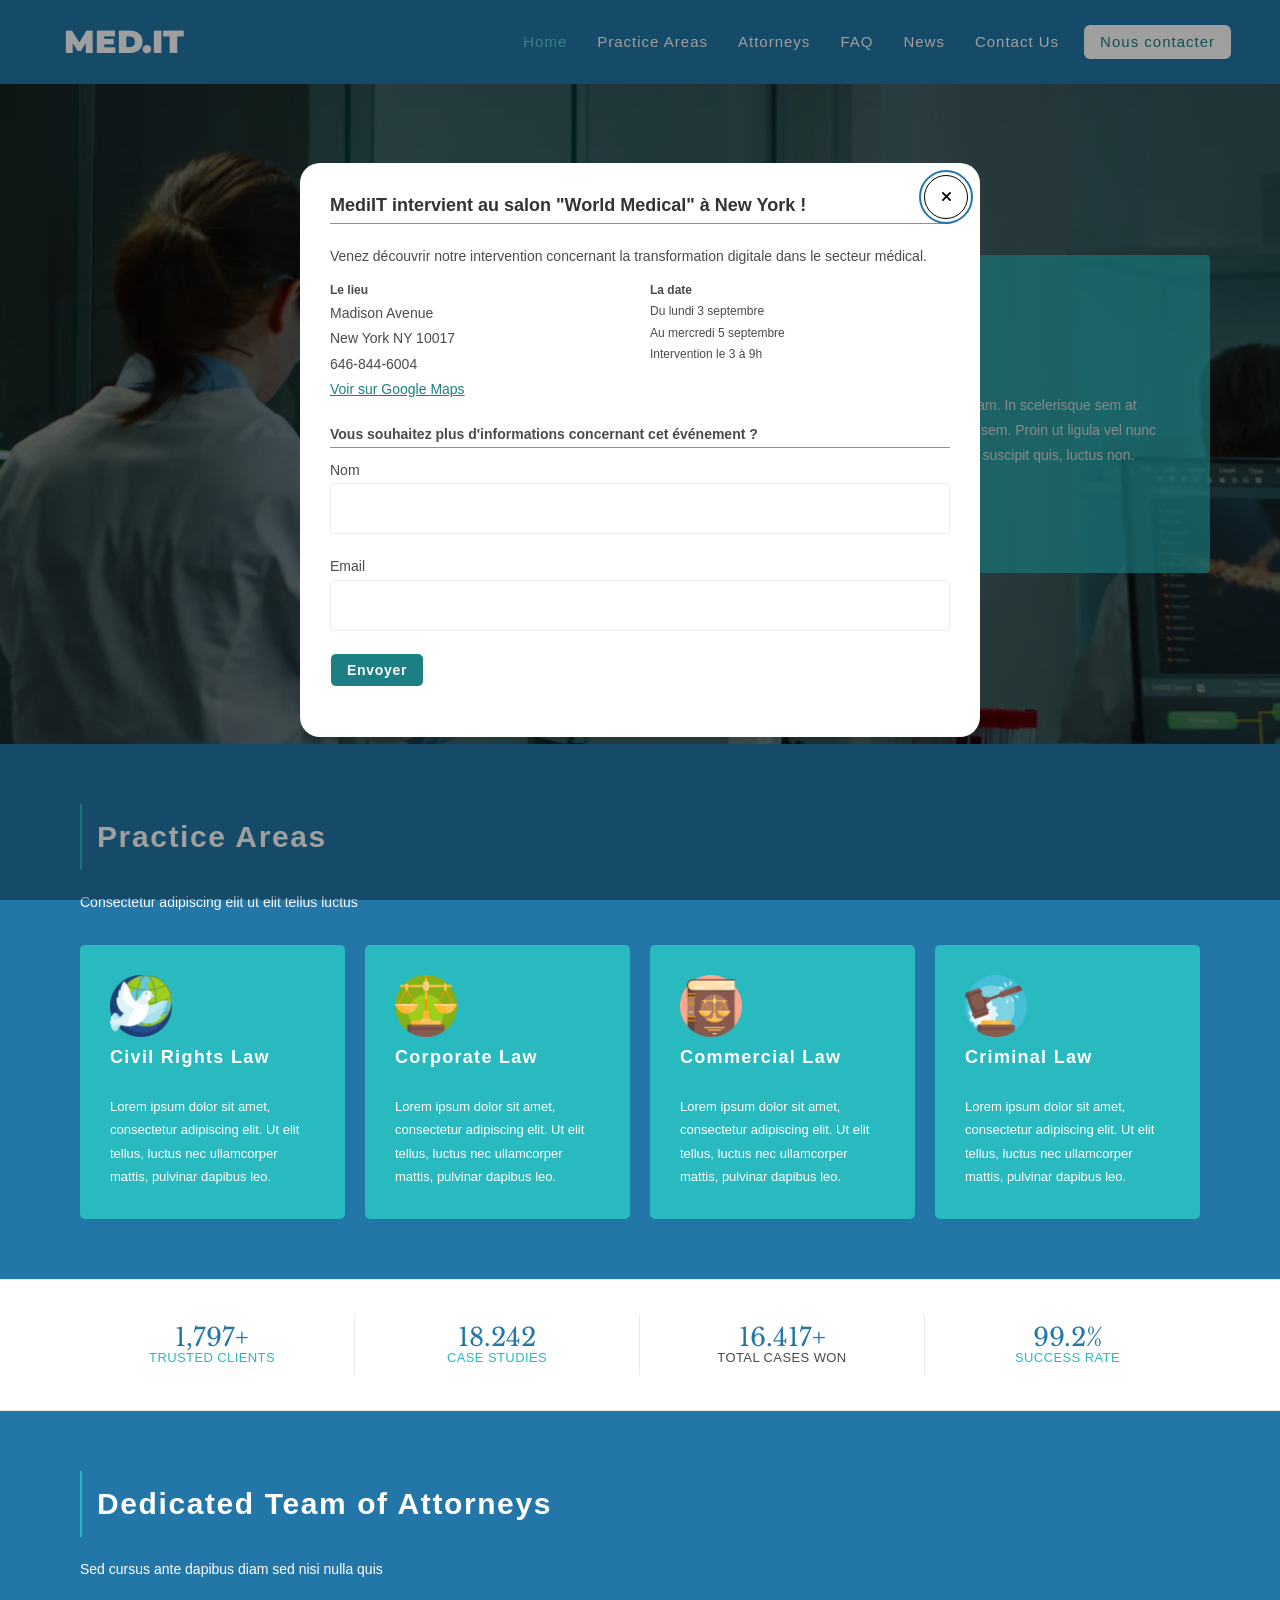
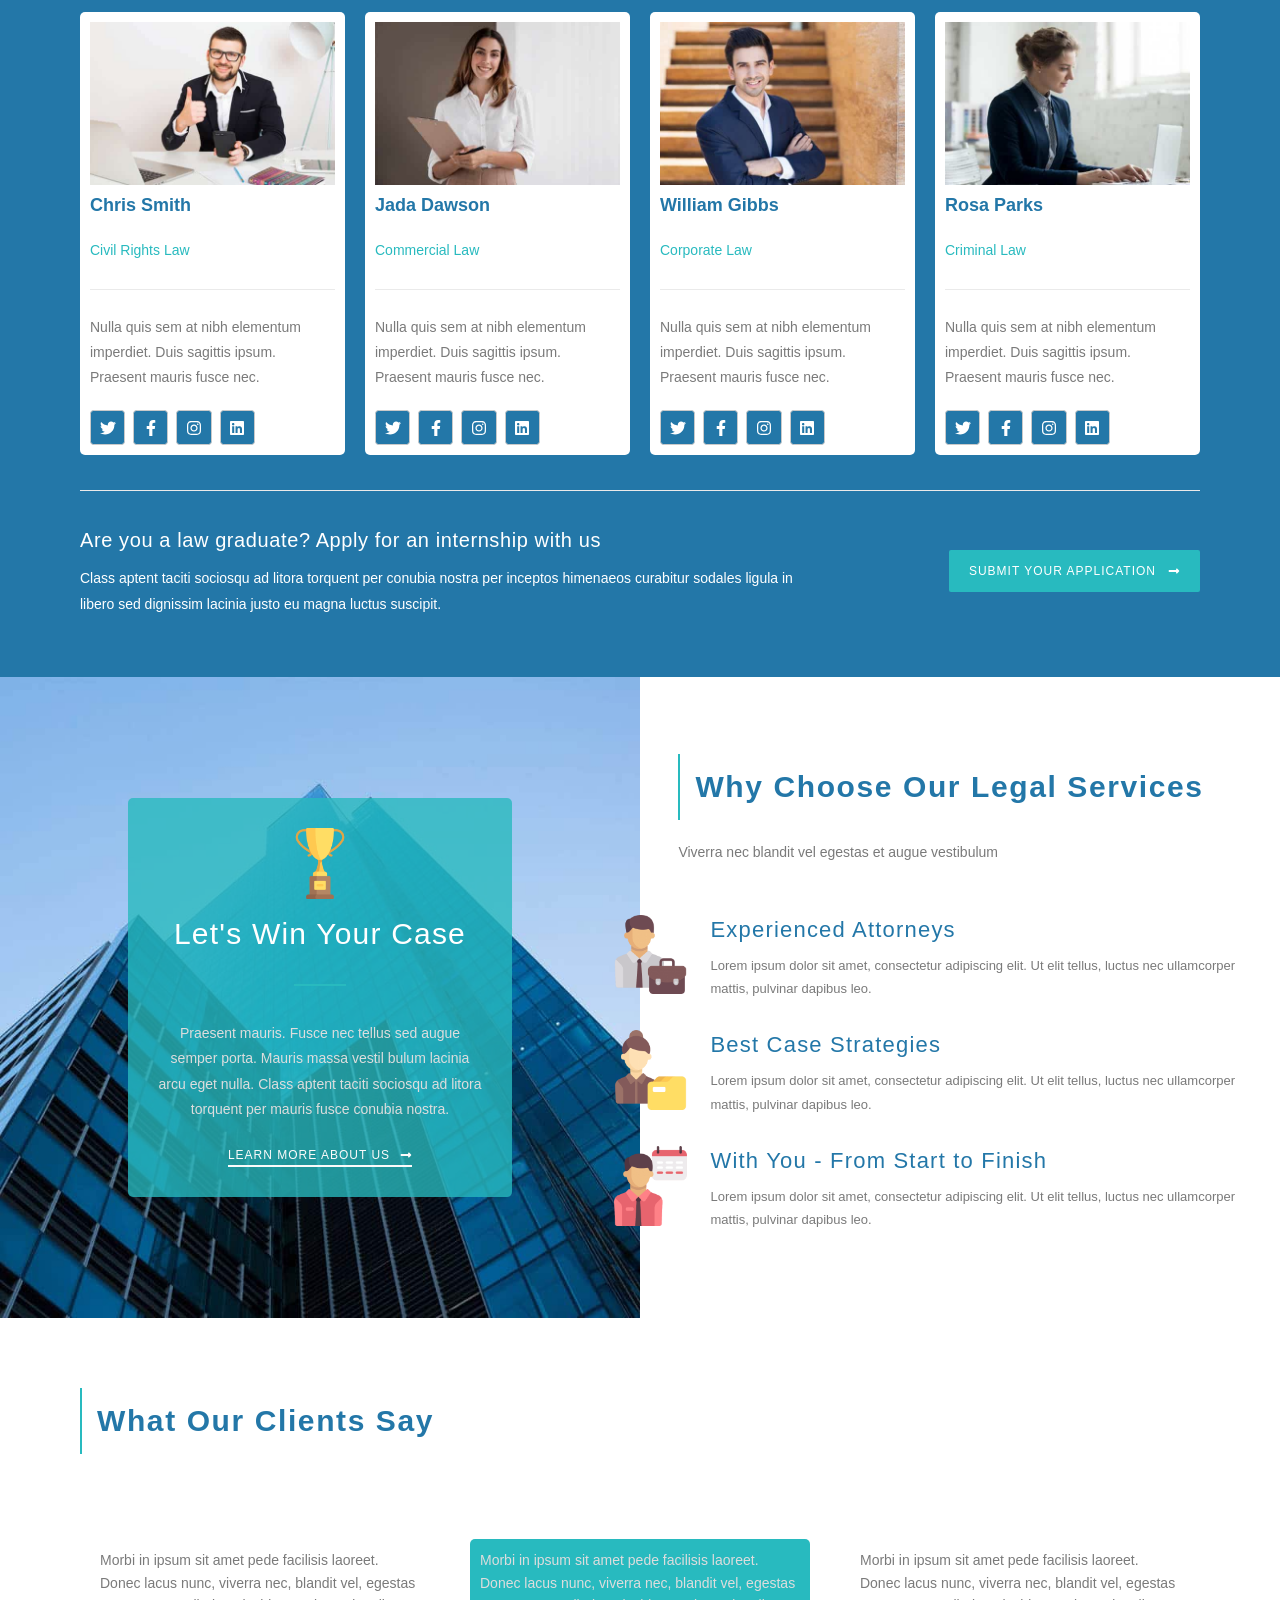
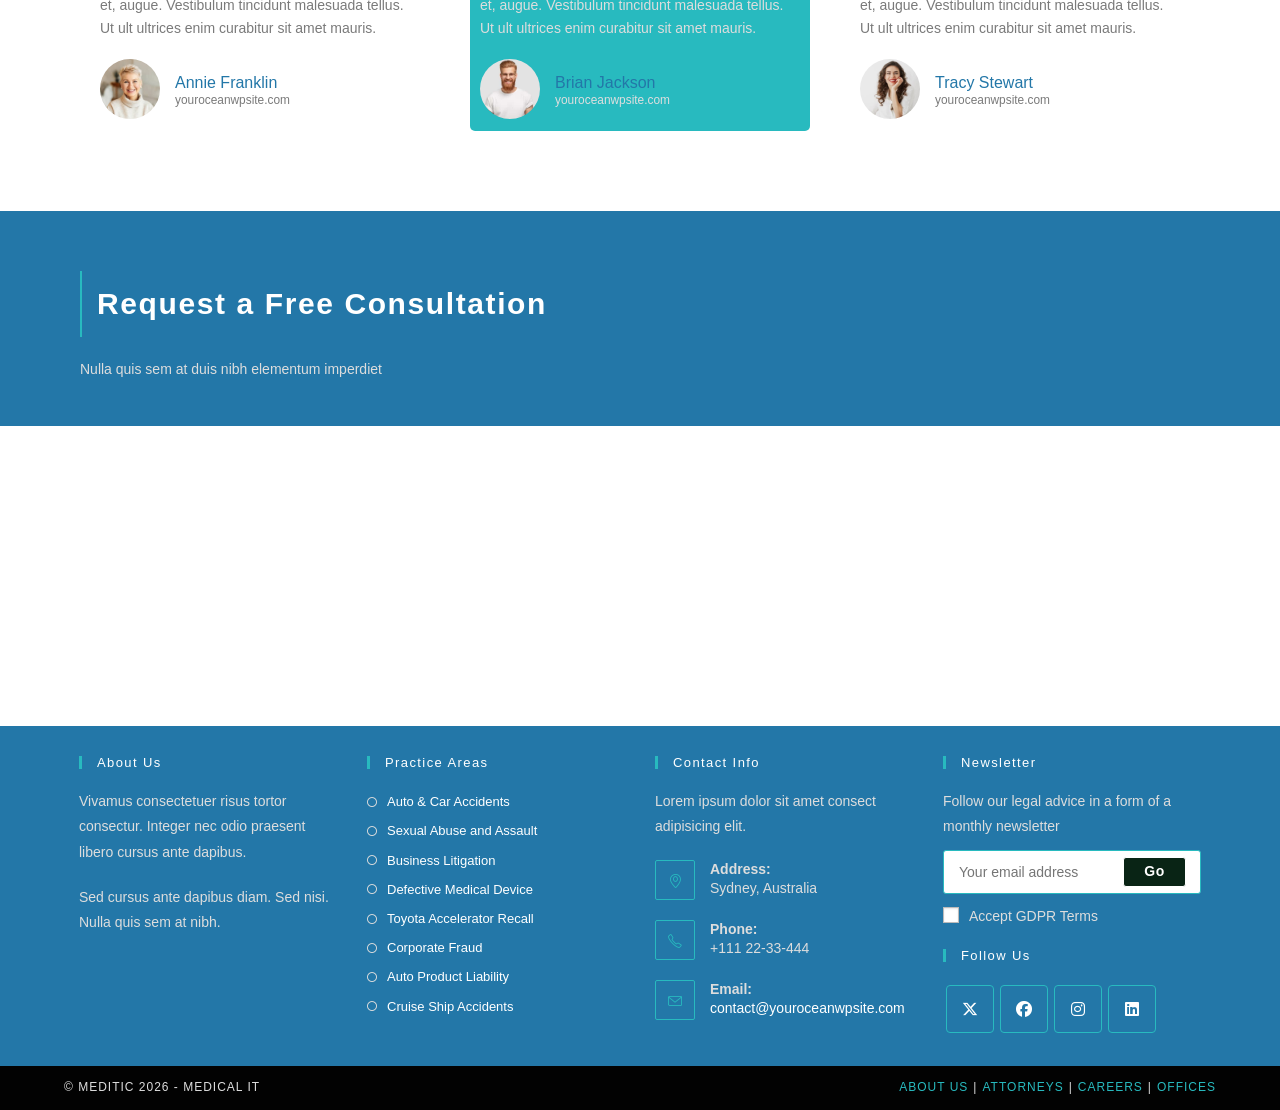
==== commit bca92822: "Démo : scripts Elementor manquants + lien dans le README" ====
--- a/docs/index.html
+++ b/docs/index.html
@@ -5,7 +5,7 @@
 	<link rel="profile" href="https://gmpg.org/xfn/11">
 
 	<title>MED.IT – IT for medical professionals</title>
-<meta name="robots" content="max-image-preview:large">
+<meta name="robots" content="noindex, nofollow">
 <meta name="viewport" content="width=device-width, initial-scale=1"><link rel="dns-prefetch" href="//fonts.googleapis.com">
 
 
@@ -53,21 +53,21 @@
 <link rel="stylesheet" id="simple-line-icons-css" href="./wp-content/themes/oceanwp/assets/css/third/simple-line-icons.min.css?ver=2.4.0" media="all">
 <link rel="stylesheet" id="oceanwp-a11y-style-css" href="./wp-content/themes/oceanwp/assets/css/a11y.min.css?ver=1.1" media="all">
 <link rel="stylesheet" id="oceanwp-google-font-montserrat-css" href="//fonts.googleapis.com/css?family=Montserrat:100,200,300,400,500,600,700,800,900,100i,200i,300i,400i,500i,600i,700i,800i,900i&amp;subset=latin&amp;display=swap&amp;ver=7.1.4" media="all">
-<link rel="stylesheet" id="elementor-frontend-css" href="./wp-content/plugins/elementor/assets/css/frontend.min.css?ver=4.4.0" media="all">
+<link rel="stylesheet" id="elementor-frontend-css" href="./wp-content/plugins/elementor/assets/css/frontend.min.css?ver=4.4.1" media="all">
 <style id="elementor-frontend-inline-css">
 .elementor-kit-9{--e-global-color-primary:#2377A8;--e-global-color-secondary:#28BABF;--e-global-color-text:#7A7A7A;--e-global-color-accent:#28BABF;--e-global-typography-primary-font-family:"Roboto";--e-global-typography-primary-font-weight:600;--e-global-typography-secondary-font-family:"Roboto Slab";--e-global-typography-secondary-font-weight:400;--e-global-typography-text-font-family:"Roboto";--e-global-typography-text-font-weight:400;--e-global-typography-accent-font-family:"Roboto";--e-global-typography-accent-font-weight:500;}.elementor-section.elementor-section-boxed > .elementor-container{max-width:1140px;}.e-con{--container-max-width:1140px;}.elementor-widget:not(:last-child){margin-block-end:20px;}.elementor-element{--widgets-spacing:20px 20px;--widgets-spacing-row:20px;--widgets-spacing-column:20px;}{}h1.entry-title{display:var(--page-title-display);}@media(max-width:1024px){.elementor-section.elementor-section-boxed > .elementor-container{max-width:1024px;}.e-con{--container-max-width:1024px;}}@media(max-width:767px){.elementor-section.elementor-section-boxed > .elementor-container{max-width:767px;}.e-con{--container-max-width:767px;}}
 .elementor-161 .elementor-element.elementor-element-q0x262l:not(.elementor-motion-effects-element-type-background), .elementor-161 .elementor-element.elementor-element-q0x262l > .elementor-motion-effects-container > .elementor-motion-effects-layer{background-image:url("./wp-content/uploads/2026/11/medical-nurse.webp");background-position:center center;background-repeat:no-repeat;background-size:cover;}.elementor-161 .elementor-element.elementor-element-q0x262l > .elementor-background-overlay{background-color:#000000;opacity:0.4;transition:background 0.3s, border-radius 0.3s, opacity 0.3s;}.elementor-161 .elementor-element.elementor-element-q0x262l > .elementor-container{min-height:660px;}.elementor-161 .elementor-element.elementor-element-q0x262l{transition:background 0.3s, border 0.3s, border-radius 0.3s, box-shadow 0.3s;}.elementor-161 .elementor-element.elementor-element-biy7ig8:not(.elementor-motion-effects-element-type-background) > .elementor-widget-wrap, .elementor-161 .elementor-element.elementor-element-biy7ig8 > .elementor-widget-wrap > .elementor-motion-effects-container > .elementor-motion-effects-layer{background-color:#28BABFB5;}.elementor-161 .elementor-element.elementor-element-biy7ig8 > .elementor-element-populated, .elementor-161 .elementor-element.elementor-element-biy7ig8 > .elementor-element-populated > .elementor-background-overlay, .elementor-161 .elementor-element.elementor-element-biy7ig8 > .elementor-background-slideshow{border-radius:4px 4px 4px 4px;}.elementor-161 .elementor-element.elementor-element-biy7ig8 > .elementor-element-populated{transition:background 0.3s, border 0.3s, border-radius 0.3s, box-shadow 0.3s;padding:60px 50px 60px 50px;}.elementor-161 .elementor-element.elementor-element-biy7ig8 > .elementor-element-populated > .elementor-background-overlay{transition:background 0.3s, border-radius 0.3s, opacity 0.3s;}.elementor-161 .elementor-element.elementor-element-hj7wqof .elementor-heading-title{font-size:26px;text-transform:capitalize;letter-spacing:1px;color:#ffffff;}.elementor-161 .elementor-element.elementor-element-f6k1q97{--divider-border-style:solid;--divider-color:#FFFFFF;--divider-border-width:2px;}.elementor-161 .elementor-element.elementor-element-f6k1q97 .elementor-divider-separator{width:10%;}.elementor-161 .elementor-element.elementor-element-f6k1q97 .elementor-divider{padding-block-start:5px;padding-block-end:5px;}.elementor-161 .elementor-element.elementor-element-9kuff4d{color:#dddddd;}.elementor-161 .elementor-element.elementor-element-u5f0864 .elementor-button{background-color:rgba(255,255,255,0);font-size:12px;text-transform:uppercase;letter-spacing:1px;fill:#ffffff;color:#ffffff;border-style:solid;border-width:0px 0px 2px 0px;border-radius:0px 0px 0px 0px;padding:0px 0px 4px 0px;}.elementor-161 .elementor-element.elementor-element-u5f0864 .elementor-button-content-wrapper{flex-direction:row-reverse;}.elementor-161 .elementor-element.elementor-element-u5f0864 .elementor-button .elementor-button-content-wrapper{gap:10px;}.elementor-161 .elementor-element.elementor-element-u5f0864 .elementor-button:hover, .elementor-161 .elementor-element.elementor-element-u5f0864 .elementor-button:focus{color:#cca876;}.elementor-161 .elementor-element.elementor-element-u5f0864 .elementor-button:hover svg, .elementor-161 .elementor-element.elementor-element-u5f0864 .elementor-button:focus svg{fill:#cca876;}.elementor-161 .elementor-element.elementor-element-ownwyz4:not(.elementor-motion-effects-element-type-background), .elementor-161 .elementor-element.elementor-element-ownwyz4 > .elementor-motion-effects-container > .elementor-motion-effects-layer{background-color:#2377A8;}.elementor-161 .elementor-element.elementor-element-ownwyz4{transition:background 0.3s, border 0.3s, border-radius 0.3s, box-shadow 0.3s;padding:50px 0px 0px 0px;}.elementor-161 .elementor-element.elementor-element-ownwyz4 > .elementor-background-overlay{transition:background 0.3s, border-radius 0.3s, opacity 0.3s;}.elementor-161 .elementor-element.elementor-element-jq33ejj > .elementor-widget-container{padding:0px 0px 0px 15px;border-style:solid;border-width:0px 0px 0px 2px;border-color:#28BABF;}.elementor-161 .elementor-element.elementor-element-jq33ejj{text-align:start;}.elementor-161 .elementor-element.elementor-element-jq33ejj .elementor-heading-title{font-size:30px;line-height:2.2em;letter-spacing:1.6px;color:#FFFFFF;}.elementor-161 .elementor-element.elementor-element-z2sx271{color:#FFFFFF;}.elementor-161 .elementor-element.elementor-element-l9ge4dm:not(.elementor-motion-effects-element-type-background), .elementor-161 .elementor-element.elementor-element-l9ge4dm > .elementor-motion-effects-container > .elementor-motion-effects-layer{background-color:var( --e-global-color-primary );}.elementor-161 .elementor-element.elementor-element-l9ge4dm{transition:background 0.3s, border 0.3s, border-radius 0.3s, box-shadow 0.3s;padding:10px 0px 50px 0px;}.elementor-161 .elementor-element.elementor-element-l9ge4dm > .elementor-background-overlay{transition:background 0.3s, border-radius 0.3s, opacity 0.3s;}.elementor-161 .elementor-element.elementor-element-9b9c43d > .elementor-widget-container{background-color:var( --e-global-color-secondary );padding:30px 30px 30px 30px;border-radius:5px 5px 5px 5px;}.elementor-161 .elementor-element.elementor-element-9b9c43d .elementor-image-box-wrapper{text-align:start;}.elementor-161 .elementor-element.elementor-element-9b9c43d.elementor-position-right .elementor-image-box-img{margin-left:35px;}.elementor-161 .elementor-element.elementor-element-9b9c43d.elementor-position-left .elementor-image-box-img{margin-right:35px;}.elementor-161 .elementor-element.elementor-element-9b9c43d.elementor-position-top .elementor-image-box-img{margin-bottom:35px;}.elementor-161 .elementor-element.elementor-element-9b9c43d .elementor-image-box-title{margin-bottom:25px;letter-spacing:1.3px;color:#FFFFFF;}.elementor-161 .elementor-element.elementor-element-9b9c43d .elementor-image-box-wrapper .elementor-image-box-img{width:30%;}.elementor-161 .elementor-element.elementor-element-9b9c43d .elementor-image-box-img img{transition-duration:0.3s;}.elementor-161 .elementor-element.elementor-element-9b9c43d .elementor-image-box-description{font-size:13px;color:#FFFFFF;}.elementor-161 .elementor-element.elementor-element-22d81c6 > .elementor-widget-container{background-color:var( --e-global-color-secondary );padding:30px 30px 30px 30px;border-radius:5px 5px 5px 5px;}.elementor-161 .elementor-element.elementor-element-22d81c6 .elementor-image-box-wrapper{text-align:start;}.elementor-161 .elementor-element.elementor-element-22d81c6.elementor-position-right .elementor-image-box-img{margin-left:35px;}.elementor-161 .elementor-element.elementor-element-22d81c6.elementor-position-left .elementor-image-box-img{margin-right:35px;}.elementor-161 .elementor-element.elementor-element-22d81c6.elementor-position-top .elementor-image-box-img{margin-bottom:35px;}.elementor-161 .elementor-element.elementor-element-22d81c6 .elementor-image-box-title{margin-bottom:25px;letter-spacing:1.3px;color:#FFFFFF;}.elementor-161 .elementor-element.elementor-element-22d81c6 .elementor-image-box-wrapper .elementor-image-box-img{width:30%;}.elementor-161 .elementor-element.elementor-element-22d81c6 .elementor-image-box-img img{transition-duration:0.3s;}.elementor-161 .elementor-element.elementor-element-22d81c6 .elementor-image-box-description{font-size:13px;color:#FFFFFF;}.elementor-161 .elementor-element.elementor-element-9a06bc6 > .elementor-widget-container{background-color:var( --e-global-color-secondary );padding:30px 30px 30px 30px;border-radius:5px 5px 5px 5px;}.elementor-161 .elementor-element.elementor-element-9a06bc6 .elementor-image-box-wrapper{text-align:start;}.elementor-161 .elementor-element.elementor-element-9a06bc6.elementor-position-right .elementor-image-box-img{margin-left:35px;}.elementor-161 .elementor-element.elementor-element-9a06bc6.elementor-position-left .elementor-image-box-img{margin-right:35px;}.elementor-161 .elementor-element.elementor-element-9a06bc6.elementor-position-top .elementor-image-box-img{margin-bottom:35px;}.elementor-161 .elementor-element.elementor-element-9a06bc6 .elementor-image-box-title{margin-bottom:25px;letter-spacing:1.3px;color:#FFFFFF;}.elementor-161 .elementor-element.elementor-element-9a06bc6 .elementor-image-box-wrapper .elementor-image-box-img{width:30%;}.elementor-161 .elementor-element.elementor-element-9a06bc6 .elementor-image-box-img img{transition-duration:0.3s;}.elementor-161 .elementor-element.elementor-element-9a06bc6 .elementor-image-box-description{font-size:13px;color:#FFFFFF;}.elementor-161 .elementor-element.elementor-element-9aa474b > .elementor-widget-container{background-color:var( --e-global-color-secondary );padding:30px 30px 30px 30px;border-radius:5px 5px 5px 5px;}.elementor-161 .elementor-element.elementor-element-9aa474b .elementor-image-box-wrapper{text-align:start;}.elementor-161 .elementor-element.elementor-element-9aa474b.elementor-position-right .elementor-image-box-img{margin-left:35px;}.elementor-161 .elementor-element.elementor-element-9aa474b.elementor-position-left .elementor-image-box-img{margin-right:35px;}.elementor-161 .elementor-element.elementor-element-9aa474b.elementor-position-top .elementor-image-box-img{margin-bottom:35px;}.elementor-161 .elementor-element.elementor-element-9aa474b .elementor-image-box-title{margin-bottom:25px;letter-spacing:1.3px;color:#FFFFFF;}.elementor-161 .elementor-element.elementor-element-9aa474b .elementor-image-box-wrapper .elementor-image-box-img{width:30%;}.elementor-161 .elementor-element.elementor-element-9aa474b .elementor-image-box-img img{transition-duration:0.3s;}.elementor-161 .elementor-element.elementor-element-9aa474b .elementor-image-box-description{font-size:13px;color:#FFFFFF;}.elementor-161 .elementor-element.elementor-element-uii517w:not(.elementor-motion-effects-element-type-background), .elementor-161 .elementor-element.elementor-element-uii517w > .elementor-motion-effects-container > .elementor-motion-effects-layer{background-color:#FFFFFF;}.elementor-161 .elementor-element.elementor-element-uii517w{border-style:solid;border-width:1px 0px 1px 0px;border-color:#eaeaea;transition:background 0.3s, border 0.3s, border-radius 0.3s, box-shadow 0.3s;padding:35px 0px 35px 0px;}.elementor-161 .elementor-element.elementor-element-uii517w > .elementor-background-overlay{transition:background 0.3s, border-radius 0.3s, opacity 0.3s;}.elementor-161 .elementor-element.elementor-element-r7sol6r > .elementor-element-populated{border-style:solid;border-width:0px 1px 0px 0px;border-color:#eaeaea;}.elementor-161 .elementor-element.elementor-element-byml0ni .elementor-counter-number-wrapper{color:var( --e-global-color-primary );font-family:"Libre Baskerville", Sans-serif;font-size:25px;font-weight:400;}.elementor-161 .elementor-element.elementor-element-byml0ni .elementor-counter-title{color:var( --e-global-color-accent );font-size:13px;text-transform:uppercase;line-height:1.2em;letter-spacing:0.4px;}.elementor-161 .elementor-element.elementor-element-2h8y806 > .elementor-element-populated{border-style:solid;border-width:0px 1px 0px 0px;border-color:#eaeaea;}.elementor-161 .elementor-element.elementor-element-wemhc1c .elementor-counter-number-wrapper{color:var( --e-global-color-primary );font-family:"Libre Baskerville", Sans-serif;font-size:25px;font-weight:400;}.elementor-161 .elementor-element.elementor-element-wemhc1c .elementor-counter-title{color:var( --e-global-color-secondary );font-size:13px;text-transform:uppercase;line-height:1.2em;letter-spacing:0.4px;}.elementor-161 .elementor-element.elementor-element-j392pip > .elementor-element-populated{border-style:solid;border-width:0px 1px 0px 0px;border-color:#eaeaea;}.elementor-161 .elementor-element.elementor-element-6l2zkgb .elementor-counter-number-wrapper{color:var( --e-global-color-primary );font-family:"Libre Baskerville", Sans-serif;font-size:25px;font-weight:400;}.elementor-161 .elementor-element.elementor-element-6l2zkgb .elementor-counter-title{font-size:13px;text-transform:uppercase;line-height:1.2em;letter-spacing:0.4px;}.elementor-161 .elementor-element.elementor-element-bkwhf6r .elementor-counter-number-wrapper{color:var( --e-global-color-primary );font-family:"Libre Baskerville", Sans-serif;font-size:25px;font-weight:400;}.elementor-161 .elementor-element.elementor-element-bkwhf6r .elementor-counter-title{color:var( --e-global-color-secondary );font-size:13px;text-transform:uppercase;line-height:1.2em;letter-spacing:0.4px;}.elementor-161 .elementor-element.elementor-element-8r50byt:not(.elementor-motion-effects-element-type-background), .elementor-161 .elementor-element.elementor-element-8r50byt > .elementor-motion-effects-container > .elementor-motion-effects-layer{background-color:var( --e-global-color-primary );}.elementor-161 .elementor-element.elementor-element-8r50byt{transition:background 0.3s, border 0.3s, border-radius 0.3s, box-shadow 0.3s;padding:50px 0px 0px 0px;}.elementor-161 .elementor-element.elementor-element-8r50byt > .elementor-background-overlay{transition:background 0.3s, border-radius 0.3s, opacity 0.3s;}.elementor-161 .elementor-element.elementor-element-zb3rx0a > .elementor-widget-container{padding:0px 0px 0px 15px;border-style:solid;border-width:0px 0px 0px 2px;border-color:var( --e-global-color-secondary );}.elementor-161 .elementor-element.elementor-element-zb3rx0a{text-align:start;}.elementor-161 .elementor-element.elementor-element-zb3rx0a .elementor-heading-title{font-size:30px;line-height:2.2em;letter-spacing:1.6px;color:#FFFFFF;}.elementor-161 .elementor-element.elementor-element-1h3lnh6{color:#FFFFFF;}.elementor-161 .elementor-element.elementor-element-ofin82i:not(.elementor-motion-effects-element-type-background), .elementor-161 .elementor-element.elementor-element-ofin82i > .elementor-motion-effects-container > .elementor-motion-effects-layer{background-color:var( --e-global-color-primary );}.elementor-161 .elementor-element.elementor-element-ofin82i{transition:background 0.3s, border 0.3s, border-radius 0.3s, box-shadow 0.3s;padding:10px 0px 0px 0px;}.elementor-161 .elementor-element.elementor-element-ofin82i > .elementor-background-overlay{transition:background 0.3s, border-radius 0.3s, opacity 0.3s;}.elementor-161 .elementor-element.elementor-element-ero30qi:not(.elementor-motion-effects-element-type-background) > .elementor-widget-wrap, .elementor-161 .elementor-element.elementor-element-ero30qi > .elementor-widget-wrap > .elementor-motion-effects-container > .elementor-motion-effects-layer{background-color:#FFFFFF;}.elementor-161 .elementor-element.elementor-element-ero30qi > .elementor-element-populated, .elementor-161 .elementor-element.elementor-element-ero30qi > .elementor-element-populated > .elementor-background-overlay, .elementor-161 .elementor-element.elementor-element-ero30qi > .elementor-background-slideshow{border-radius:5px 5px 5px 5px;}.elementor-161 .elementor-element.elementor-element-ero30qi > .elementor-element-populated{transition:background 0.3s, border 0.3s, border-radius 0.3s, box-shadow 0.3s;margin:10px 10px 10px 10px;--e-column-margin-right:10px;--e-column-margin-left:10px;padding:10px 10px 10px 10px;}.elementor-161 .elementor-element.elementor-element-ero30qi > .elementor-element-populated > .elementor-background-overlay{transition:background 0.3s, border-radius 0.3s, opacity 0.3s;}.elementor-161 .elementor-element.elementor-element-13zghbk .elementor-image-box-wrapper{text-align:start;}.elementor-161 .elementor-element.elementor-element-13zghbk .elementor-image-box-wrapper .elementor-image-box-img{width:100%;}.elementor-161 .elementor-element.elementor-element-13zghbk .elementor-image-box-img img{transition-duration:0.3s;}.elementor-161 .elementor-element.elementor-element-13zghbk .elementor-image-box-title{color:var( --e-global-color-primary );}.elementor-161 .elementor-element.elementor-element-13zghbk .elementor-image-box-description{color:var( --e-global-color-secondary );}.elementor-161 .elementor-element.elementor-element-u77ed5p{--divider-border-style:solid;--divider-color:#eaeaea;--divider-border-width:1px;}.elementor-161 .elementor-element.elementor-element-u77ed5p .elementor-divider-separator{width:100%;}.elementor-161 .elementor-element.elementor-element-u77ed5p .elementor-divider{padding-block-start:5px;padding-block-end:5px;}.elementor-161 .elementor-element.elementor-element-kjr9gz3{color:var( --e-global-color-text );}.elementor-161 .elementor-element.elementor-element-t3ltboz{--grid-template-columns:repeat(0, auto);--icon-size:16px;--grid-column-gap:8px;--grid-row-gap:0px;}.elementor-161 .elementor-element.elementor-element-t3ltboz .elementor-widget-container{text-align:left;}.elementor-161 .elementor-element.elementor-element-t3ltboz .elementor-social-icon{background-color:var( --e-global-color-primary );--icon-padding:0.6em;border-style:solid;border-width:1px 1px 1px 1px;border-color:#c9c9c9;}.elementor-161 .elementor-element.elementor-element-t3ltboz .elementor-social-icon i{color:#FFFFFF;}.elementor-161 .elementor-element.elementor-element-t3ltboz .elementor-social-icon svg{fill:#FFFFFF;}.elementor-161 .elementor-element.elementor-element-rd9mhtw:not(.elementor-motion-effects-element-type-background) > .elementor-widget-wrap, .elementor-161 .elementor-element.elementor-element-rd9mhtw > .elementor-widget-wrap > .elementor-motion-effects-container > .elementor-motion-effects-layer{background-color:#FFFFFF;}.elementor-161 .elementor-element.elementor-element-rd9mhtw > .elementor-element-populated, .elementor-161 .elementor-element.elementor-element-rd9mhtw > .elementor-element-populated > .elementor-background-overlay, .elementor-161 .elementor-element.elementor-element-rd9mhtw > .elementor-background-slideshow{border-radius:5px 5px 5px 5px;}.elementor-161 .elementor-element.elementor-element-rd9mhtw > .elementor-element-populated{transition:background 0.3s, border 0.3s, border-radius 0.3s, box-shadow 0.3s;margin:10px 10px 10px 10px;--e-column-margin-right:10px;--e-column-margin-left:10px;padding:10px 10px 10px 10px;}.elementor-161 .elementor-element.elementor-element-rd9mhtw > .elementor-element-populated > .elementor-background-overlay{transition:background 0.3s, border-radius 0.3s, opacity 0.3s;}.elementor-161 .elementor-element.elementor-element-fjtyfar .elementor-image-box-wrapper{text-align:start;}.elementor-161 .elementor-element.elementor-element-fjtyfar .elementor-image-box-wrapper .elementor-image-box-img{width:100%;}.elementor-161 .elementor-element.elementor-element-fjtyfar .elementor-image-box-img img{transition-duration:0.3s;}.elementor-161 .elementor-element.elementor-element-fjtyfar .elementor-image-box-title{color:var( --e-global-color-primary );}.elementor-161 .elementor-element.elementor-element-fjtyfar .elementor-image-box-description{color:var( --e-global-color-secondary );}.elementor-161 .elementor-element.elementor-element-6ficata{--divider-border-style:solid;--divider-color:#eaeaea;--divider-border-width:1px;}.elementor-161 .elementor-element.elementor-element-6ficata .elementor-divider-separator{width:100%;}.elementor-161 .elementor-element.elementor-element-6ficata .elementor-divider{padding-block-start:5px;padding-block-end:5px;}.elementor-161 .elementor-element.elementor-element-8vwai33{color:var( --e-global-color-text );}.elementor-161 .elementor-element.elementor-element-fpg55t3{--grid-template-columns:repeat(0, auto);--icon-size:16px;--grid-column-gap:8px;--grid-row-gap:0px;}.elementor-161 .elementor-element.elementor-element-fpg55t3 .elementor-widget-container{text-align:left;}.elementor-161 .elementor-element.elementor-element-fpg55t3 .elementor-social-icon{background-color:var( --e-global-color-primary );--icon-padding:0.6em;border-style:solid;border-width:1px 1px 1px 1px;border-color:#c9c9c9;}.elementor-161 .elementor-element.elementor-element-fpg55t3 .elementor-social-icon i{color:#FFFFFF;}.elementor-161 .elementor-element.elementor-element-fpg55t3 .elementor-social-icon svg{fill:#FFFFFF;}.elementor-161 .elementor-element.elementor-element-th2rxl6:not(.elementor-motion-effects-element-type-background) > .elementor-widget-wrap, .elementor-161 .elementor-element.elementor-element-th2rxl6 > .elementor-widget-wrap > .elementor-motion-effects-container > .elementor-motion-effects-layer{background-color:#FFFFFF;}.elementor-161 .elementor-element.elementor-element-th2rxl6 > .elementor-element-populated, .elementor-161 .elementor-element.elementor-element-th2rxl6 > .elementor-element-populated > .elementor-background-overlay, .elementor-161 .elementor-element.elementor-element-th2rxl6 > .elementor-background-slideshow{border-radius:5px 5px 5px 5px;}.elementor-161 .elementor-element.elementor-element-th2rxl6 > .elementor-element-populated{transition:background 0.3s, border 0.3s, border-radius 0.3s, box-shadow 0.3s;margin:10px 10px 10px 10px;--e-column-margin-right:10px;--e-column-margin-left:10px;padding:10px 10px 10px 10px;}.elementor-161 .elementor-element.elementor-element-th2rxl6 > .elementor-element-populated > .elementor-background-overlay{transition:background 0.3s, border-radius 0.3s, opacity 0.3s;}.elementor-161 .elementor-element.elementor-element-s5p1l6l .elementor-image-box-wrapper{text-align:start;}.elementor-161 .elementor-element.elementor-element-s5p1l6l .elementor-image-box-wrapper .elementor-image-box-img{width:100%;}.elementor-161 .elementor-element.elementor-element-s5p1l6l .elementor-image-box-img img{transition-duration:0.3s;}.elementor-161 .elementor-element.elementor-element-s5p1l6l .elementor-image-box-title{color:var( --e-global-color-primary );}.elementor-161 .elementor-element.elementor-element-s5p1l6l .elementor-image-box-description{color:var( --e-global-color-secondary );}.elementor-161 .elementor-element.elementor-element-kdgkfk9{--divider-border-style:solid;--divider-color:#eaeaea;--divider-border-width:1px;}.elementor-161 .elementor-element.elementor-element-kdgkfk9 .elementor-divider-separator{width:100%;}.elementor-161 .elementor-element.elementor-element-kdgkfk9 .elementor-divider{padding-block-start:5px;padding-block-end:5px;}.elementor-161 .elementor-element.elementor-element-b82b5d2{color:var( --e-global-color-text );}.elementor-161 .elementor-element.elementor-element-yu3j7eo{--grid-template-columns:repeat(0, auto);--icon-size:16px;--grid-column-gap:8px;--grid-row-gap:0px;}.elementor-161 .elementor-element.elementor-element-yu3j7eo .elementor-widget-container{text-align:left;}.elementor-161 .elementor-element.elementor-element-yu3j7eo .elementor-social-icon{background-color:var( --e-global-color-primary );--icon-padding:0.6em;border-style:solid;border-width:1px 1px 1px 1px;border-color:#c9c9c9;}.elementor-161 .elementor-element.elementor-element-yu3j7eo .elementor-social-icon i{color:#FFFFFF;}.elementor-161 .elementor-element.elementor-element-yu3j7eo .elementor-social-icon svg{fill:#FFFFFF;}.elementor-161 .elementor-element.elementor-element-pfupxgz:not(.elementor-motion-effects-element-type-background) > .elementor-widget-wrap, .elementor-161 .elementor-element.elementor-element-pfupxgz > .elementor-widget-wrap > .elementor-motion-effects-container > .elementor-motion-effects-layer{background-color:#FFFFFF;}.elementor-161 .elementor-element.elementor-element-pfupxgz > .elementor-element-populated, .elementor-161 .elementor-element.elementor-element-pfupxgz > .elementor-element-populated > .elementor-background-overlay, .elementor-161 .elementor-element.elementor-element-pfupxgz > .elementor-background-slideshow{border-radius:5px 5px 5px 5px;}.elementor-161 .elementor-element.elementor-element-pfupxgz > .elementor-element-populated{transition:background 0.3s, border 0.3s, border-radius 0.3s, box-shadow 0.3s;margin:10px 10px 10px 10px;--e-column-margin-right:10px;--e-column-margin-left:10px;padding:10px 10px 10px 10px;}.elementor-161 .elementor-element.elementor-element-pfupxgz > .elementor-element-populated > .elementor-background-overlay{transition:background 0.3s, border-radius 0.3s, opacity 0.3s;}.elementor-161 .elementor-element.elementor-element-ul9cpt8 .elementor-image-box-wrapper{text-align:start;}.elementor-161 .elementor-element.elementor-element-ul9cpt8 .elementor-image-box-wrapper .elementor-image-box-img{width:100%;}.elementor-161 .elementor-element.elementor-element-ul9cpt8 .elementor-image-box-img img{transition-duration:0.3s;}.elementor-161 .elementor-element.elementor-element-ul9cpt8 .elementor-image-box-title{color:var( --e-global-color-primary );}.elementor-161 .elementor-element.elementor-element-ul9cpt8 .elementor-image-box-description{color:var( --e-global-color-secondary );}.elementor-161 .elementor-element.elementor-element-i9a3u0t{--divider-border-style:solid;--divider-color:#eaeaea;--divider-border-width:1px;}.elementor-161 .elementor-element.elementor-element-i9a3u0t .elementor-divider-separator{width:100%;}.elementor-161 .elementor-element.elementor-element-i9a3u0t .elementor-divider{padding-block-start:5px;padding-block-end:5px;}.elementor-161 .elementor-element.elementor-element-fl2z6sw{color:var( --e-global-color-text );}.elementor-161 .elementor-element.elementor-element-cecutjk{--grid-template-columns:repeat(0, auto);--icon-size:16px;--grid-column-gap:8px;--grid-row-gap:0px;}.elementor-161 .elementor-element.elementor-element-cecutjk .elementor-widget-container{text-align:left;}.elementor-161 .elementor-element.elementor-element-cecutjk .elementor-social-icon{background-color:var( --e-global-color-primary );--icon-padding:0.6em;border-style:solid;border-width:1px 1px 1px 1px;border-color:#c9c9c9;}.elementor-161 .elementor-element.elementor-element-cecutjk .elementor-social-icon i{color:#FFFFFF;}.elementor-161 .elementor-element.elementor-element-cecutjk .elementor-social-icon svg{fill:#FFFFFF;}.elementor-161 .elementor-element.elementor-element-0wjjz0q:not(.elementor-motion-effects-element-type-background), .elementor-161 .elementor-element.elementor-element-0wjjz0q > .elementor-motion-effects-container > .elementor-motion-effects-layer{background-color:var( --e-global-color-primary );}.elementor-161 .elementor-element.elementor-element-0wjjz0q{transition:background 0.3s, border 0.3s, border-radius 0.3s, box-shadow 0.3s;}.elementor-161 .elementor-element.elementor-element-0wjjz0q > .elementor-background-overlay{transition:background 0.3s, border-radius 0.3s, opacity 0.3s;}.elementor-161 .elementor-element.elementor-element-7yt0znx{--divider-border-style:solid;--divider-color:#eaeaea;--divider-border-width:1px;}.elementor-161 .elementor-element.elementor-element-7yt0znx .elementor-divider-separator{width:100%;}.elementor-161 .elementor-element.elementor-element-7yt0znx .elementor-divider{padding-block-start:15px;padding-block-end:15px;}.elementor-161 .elementor-element.elementor-element-qd8u1d7:not(.elementor-motion-effects-element-type-background), .elementor-161 .elementor-element.elementor-element-qd8u1d7 > .elementor-motion-effects-container > .elementor-motion-effects-layer{background-color:var( --e-global-color-primary );}.elementor-161 .elementor-element.elementor-element-qd8u1d7{transition:background 0.3s, border 0.3s, border-radius 0.3s, box-shadow 0.3s;padding:0px 0px 50px 0px;}.elementor-161 .elementor-element.elementor-element-qd8u1d7 > .elementor-background-overlay{transition:background 0.3s, border-radius 0.3s, opacity 0.3s;}.elementor-161 .elementor-element.elementor-element-4fddz3y{color:#FFFFFF;}.elementor-161 .elementor-element.elementor-element-48yj810 .elementor-button{background-color:var( --e-global-color-secondary );font-size:12px;text-transform:uppercase;letter-spacing:1px;fill:#ffffff;color:#ffffff;border-radius:2px 2px 2px 2px;padding:15px 20px 15px 20px;}.elementor-161 .elementor-element.elementor-element-48yj810 .elementor-button:hover, .elementor-161 .elementor-element.elementor-element-48yj810 .elementor-button:focus{background-color:#092415;}.elementor-161 .elementor-element.elementor-element-48yj810 > .elementor-widget-container{padding:24px 0px 0px 0px;}.elementor-161 .elementor-element.elementor-element-48yj810 .elementor-button-content-wrapper{flex-direction:row-reverse;}.elementor-161 .elementor-element.elementor-element-48yj810 .elementor-button .elementor-button-content-wrapper{gap:12px;}.elementor-161 .elementor-element.elementor-element-eij63ii > .elementor-container > .elementor-column > .elementor-widget-wrap{align-content:center;align-items:center;}.elementor-161 .elementor-element.elementor-element-eij63ii > .elementor-background-overlay{opacity:0.8;transition:background 0.3s, border-radius 0.3s, opacity 0.3s;}.elementor-161 .elementor-element.elementor-element-eij63ii{transition:background 0.3s, border 0.3s, border-radius 0.3s, box-shadow 0.3s;}.elementor-161 .elementor-element.elementor-element-xzi00kf:not(.elementor-motion-effects-element-type-background) > .elementor-widget-wrap, .elementor-161 .elementor-element.elementor-element-xzi00kf > .elementor-widget-wrap > .elementor-motion-effects-container > .elementor-motion-effects-layer{background-image:url("./wp-content/uploads/2022/04/lawyer-02.jpg");background-size:cover;}.elementor-161 .elementor-element.elementor-element-xzi00kf > .elementor-element-populated{transition:background 0.3s, border 0.3s, border-radius 0.3s, box-shadow 0.3s;padding:6% 20% 6% 20%;}.elementor-161 .elementor-element.elementor-element-xzi00kf > .elementor-element-populated > .elementor-background-overlay{transition:background 0.3s, border-radius 0.3s, opacity 0.3s;}.elementor-161 .elementor-element.elementor-element-b7g3dy2:not(.elementor-motion-effects-element-type-background) > .elementor-widget-wrap, .elementor-161 .elementor-element.elementor-element-b7g3dy2 > .elementor-widget-wrap > .elementor-motion-effects-container > .elementor-motion-effects-layer{background-color:#28BABFC9;}.elementor-161 .elementor-element.elementor-element-b7g3dy2 > .elementor-element-populated, .elementor-161 .elementor-element.elementor-element-b7g3dy2 > .elementor-element-populated > .elementor-background-overlay, .elementor-161 .elementor-element.elementor-element-b7g3dy2 > .elementor-background-slideshow{border-radius:5px 5px 5px 5px;}.elementor-161 .elementor-element.elementor-element-b7g3dy2 > .elementor-element-populated{transition:background 0.3s, border 0.3s, border-radius 0.3s, box-shadow 0.3s;padding:30px 30px 30px 30px;}.elementor-161 .elementor-element.elementor-element-b7g3dy2 > .elementor-element-populated > .elementor-background-overlay{transition:background 0.3s, border-radius 0.3s, opacity 0.3s;}.elementor-161 .elementor-element.elementor-element-ead3363 img{max-width:22%;}.elementor-161 .elementor-element.elementor-element-yx9ex0k{text-align:center;}.elementor-161 .elementor-element.elementor-element-yx9ex0k .elementor-heading-title{font-size:30px;font-weight:400;text-transform:capitalize;letter-spacing:1.2px;color:#FFFFFF;}.elementor-161 .elementor-element.elementor-element-jv2r4uj{--divider-border-style:solid;--divider-color:var( --e-global-color-secondary );--divider-border-width:2px;}.elementor-161 .elementor-element.elementor-element-jv2r4uj .elementor-divider-separator{width:16%;margin:0 auto;margin-center:0;}.elementor-161 .elementor-element.elementor-element-jv2r4uj .elementor-divider{text-align:center;padding-block-start:15px;padding-block-end:15px;}.elementor-161 .elementor-element.elementor-element-ebsbcxd{text-align:center;color:#DDDDDD;}.elementor-161 .elementor-element.elementor-element-qkjh0z6 .elementor-button{background-color:rgba(255,255,255,0);font-size:12px;text-transform:uppercase;letter-spacing:1px;fill:#FBFBFB;color:#FBFBFB;border-style:solid;border-width:0px 0px 2px 0px;border-radius:0px 0px 0px 0px;padding:0px 0px 4px 0px;}.elementor-161 .elementor-element.elementor-element-qkjh0z6 .elementor-button-content-wrapper{flex-direction:row-reverse;}.elementor-161 .elementor-element.elementor-element-qkjh0z6 .elementor-button .elementor-button-content-wrapper{gap:10px;}.elementor-161 .elementor-element.elementor-element-qkjh0z6 .elementor-button:hover, .elementor-161 .elementor-element.elementor-element-qkjh0z6 .elementor-button:focus{color:#cca876;}.elementor-161 .elementor-element.elementor-element-qkjh0z6 .elementor-button:hover svg, .elementor-161 .elementor-element.elementor-element-qkjh0z6 .elementor-button:focus svg{fill:#cca876;}.elementor-161 .elementor-element.elementor-element-up24j15:not(.elementor-motion-effects-element-type-background) > .elementor-widget-wrap, .elementor-161 .elementor-element.elementor-element-up24j15 > .elementor-widget-wrap > .elementor-motion-effects-container > .elementor-motion-effects-layer{background-color:#FFFFFF;}.elementor-161 .elementor-element.elementor-element-up24j15 > .elementor-element-populated{transition:background 0.3s, border 0.3s, border-radius 0.3s, box-shadow 0.3s;padding:12% 6% 12% 6%;}.elementor-161 .elementor-element.elementor-element-up24j15 > .elementor-element-populated > .elementor-background-overlay{transition:background 0.3s, border-radius 0.3s, opacity 0.3s;}.elementor-161 .elementor-element.elementor-element-3brxhk9 > .elementor-widget-container{padding:0px 0px 0px 15px;border-style:solid;border-width:0px 0px 0px 2px;border-color:var( --e-global-color-secondary );}.elementor-161 .elementor-element.elementor-element-3brxhk9{text-align:start;}.elementor-161 .elementor-element.elementor-element-3brxhk9 .elementor-heading-title{font-size:30px;line-height:2.2em;letter-spacing:1.6px;color:var( --e-global-color-primary );}.elementor-161 .elementor-element.elementor-element-aaw8avd > .elementor-widget-container{margin:0px 0px 30px 0px;}.elementor-161 .elementor-element.elementor-element-aaw8avd{color:var( --e-global-color-text );}.elementor-161 .elementor-element.elementor-element-c307565 > .elementor-widget-container{margin:0% 0% 0% -12%;padding:0px 0px 10px 0px;}.elementor-161 .elementor-element.elementor-element-c307565.elementor-position-right .elementor-image-box-img{margin-left:20px;}.elementor-161 .elementor-element.elementor-element-c307565.elementor-position-left .elementor-image-box-img{margin-right:20px;}.elementor-161 .elementor-element.elementor-element-c307565.elementor-position-top .elementor-image-box-img{margin-bottom:20px;}.elementor-161 .elementor-element.elementor-element-c307565 .elementor-image-box-title{margin-bottom:8px;font-size:22px;font-weight:400;letter-spacing:1.2px;color:var( --e-global-color-primary );}.elementor-161 .elementor-element.elementor-element-c307565 .elementor-image-box-wrapper .elementor-image-box-img{width:15%;}.elementor-161 .elementor-element.elementor-element-c307565 .elementor-image-box-img img{transition-duration:0.3s;}.elementor-161 .elementor-element.elementor-element-c307565 .elementor-image-box-description{font-size:13px;color:var( --e-global-color-text );}.elementor-161 .elementor-element.elementor-element-c0e271b > .elementor-widget-container{margin:0% 0% 0% -12%;padding:0px 0px 10px 0px;}.elementor-161 .elementor-element.elementor-element-c0e271b.elementor-position-right .elementor-image-box-img{margin-left:20px;}.elementor-161 .elementor-element.elementor-element-c0e271b.elementor-position-left .elementor-image-box-img{margin-right:20px;}.elementor-161 .elementor-element.elementor-element-c0e271b.elementor-position-top .elementor-image-box-img{margin-bottom:20px;}.elementor-161 .elementor-element.elementor-element-c0e271b .elementor-image-box-title{margin-bottom:8px;font-size:22px;font-weight:400;letter-spacing:1.2px;color:var( --e-global-color-primary );}.elementor-161 .elementor-element.elementor-element-c0e271b .elementor-image-box-wrapper .elementor-image-box-img{width:15%;}.elementor-161 .elementor-element.elementor-element-c0e271b .elementor-image-box-img img{transition-duration:0.3s;}.elementor-161 .elementor-element.elementor-element-c0e271b .elementor-image-box-description{font-size:13px;color:var( --e-global-color-text );}.elementor-161 .elementor-element.elementor-element-6fcbd6a > .elementor-widget-container{margin:0% 0% 0% -12%;padding:0px 0px 10px 0px;}.elementor-161 .elementor-element.elementor-element-6fcbd6a.elementor-position-right .elementor-image-box-img{margin-left:20px;}.elementor-161 .elementor-element.elementor-element-6fcbd6a.elementor-position-left .elementor-image-box-img{margin-right:20px;}.elementor-161 .elementor-element.elementor-element-6fcbd6a.elementor-position-top .elementor-image-box-img{margin-bottom:20px;}.elementor-161 .elementor-element.elementor-element-6fcbd6a .elementor-image-box-title{margin-bottom:8px;font-size:22px;font-weight:400;letter-spacing:1.2px;color:var( --e-global-color-primary );}.elementor-161 .elementor-element.elementor-element-6fcbd6a .elementor-image-box-wrapper .elementor-image-box-img{width:15%;}.elementor-161 .elementor-element.elementor-element-6fcbd6a .elementor-image-box-img img{transition-duration:0.3s;}.elementor-161 .elementor-element.elementor-element-6fcbd6a .elementor-image-box-description{font-size:13px;color:var( --e-global-color-text );}.elementor-161 .elementor-element.elementor-element-hzfp62e:not(.elementor-motion-effects-element-type-background), .elementor-161 .elementor-element.elementor-element-hzfp62e > .elementor-motion-effects-container > .elementor-motion-effects-layer{background-color:#FFFFFF;}.elementor-161 .elementor-element.elementor-element-hzfp62e{transition:background 0.3s, border 0.3s, border-radius 0.3s, box-shadow 0.3s;padding:60px 0px 0px 0px;}.elementor-161 .elementor-element.elementor-element-hzfp62e > .elementor-background-overlay{transition:background 0.3s, border-radius 0.3s, opacity 0.3s;}.elementor-161 .elementor-element.elementor-element-wqud3ax > .elementor-widget-container{padding:0px 0px 0px 15px;border-style:solid;border-width:0px 0px 0px 2px;border-color:var( --e-global-color-secondary );}.elementor-161 .elementor-element.elementor-element-wqud3ax{text-align:start;}.elementor-161 .elementor-element.elementor-element-wqud3ax .elementor-heading-title{font-size:30px;line-height:2.2em;letter-spacing:1.6px;color:var( --e-global-color-primary );}.elementor-161 .elementor-element.elementor-element-pyz4xvo{color:#FFFFFF;}.elementor-161 .elementor-element.elementor-element-iviwt75:not(.elementor-motion-effects-element-type-background), .elementor-161 .elementor-element.elementor-element-iviwt75 > .elementor-motion-effects-container > .elementor-motion-effects-layer{background-color:#FFFFFF;}.elementor-161 .elementor-element.elementor-element-iviwt75{transition:background 0.3s, border 0.3s, border-radius 0.3s, box-shadow 0.3s;padding:10px 0px 60px 0px;}.elementor-161 .elementor-element.elementor-element-iviwt75 > .elementor-background-overlay{transition:background 0.3s, border-radius 0.3s, opacity 0.3s;}.elementor-161 .elementor-element.elementor-element-nlsm6g0 > .elementor-widget-container{margin:10px 10px 10px 10px;padding:10px 10px 10px 10px;}.elementor-161 .elementor-element.elementor-element-nlsm6g0 .elementor-testimonial-wrapper{text-align:start;}.elementor-161 .elementor-element.elementor-element-nlsm6g0 .elementor-testimonial-content{color:var( --e-global-color-text );font-size:14px;line-height:1.6em;}.elementor-161 .elementor-element.elementor-element-nlsm6g0 .elementor-testimonial-name{color:var( --e-global-color-primary );font-size:16px;}.elementor-161 .elementor-element.elementor-element-nlsm6g0 .elementor-testimonial-job{color:var( --e-global-color-text );}.elementor-161 .elementor-element.elementor-element-i6c74yw > .elementor-widget-container{background-color:var( --e-global-color-secondary );margin:10px 10px 10px 10px;padding:10px 10px 10px 10px;border-radius:5px 5px 5px 5px;}.elementor-161 .elementor-element.elementor-element-i6c74yw .elementor-testimonial-wrapper{text-align:start;}.elementor-161 .elementor-element.elementor-element-i6c74yw .elementor-testimonial-content{color:#DDDDDD;font-size:14px;line-height:1.6em;}.elementor-161 .elementor-element.elementor-element-i6c74yw .elementor-testimonial-name{color:var( --e-global-color-primary );font-size:16px;}.elementor-161 .elementor-element.elementor-element-i6c74yw .elementor-testimonial-job{color:#DEDEDE;}.elementor-161 .elementor-element.elementor-element-fgl3efs > .elementor-widget-container{margin:10px 10px 10px 10px;padding:10px 10px 10px 10px;}.elementor-161 .elementor-element.elementor-element-fgl3efs .elementor-testimonial-wrapper{text-align:start;}.elementor-161 .elementor-element.elementor-element-fgl3efs .elementor-testimonial-content{color:var( --e-global-color-text );font-size:14px;line-height:1.6em;}.elementor-161 .elementor-element.elementor-element-fgl3efs .elementor-testimonial-name{color:var( --e-global-color-primary );font-size:16px;}.elementor-161 .elementor-element.elementor-element-fgl3efs .elementor-testimonial-job{color:var( --e-global-color-text );}.elementor-161 .elementor-element.elementor-element-hkim48t:not(.elementor-motion-effects-element-type-background), .elementor-161 .elementor-element.elementor-element-hkim48t > .elementor-motion-effects-container > .elementor-motion-effects-layer{background-color:var( --e-global-color-primary );}.elementor-161 .elementor-element.elementor-element-hkim48t{transition:background 0.3s, border 0.3s, border-radius 0.3s, box-shadow 0.3s;padding:50px 0px 34px 0px;}.elementor-161 .elementor-element.elementor-element-hkim48t > .elementor-background-overlay{transition:background 0.3s, border-radius 0.3s, opacity 0.3s;}.elementor-161 .elementor-element.elementor-element-h6yjvlx > .elementor-widget-container{padding:0px 0px 0px 15px;border-style:solid;border-width:0px 0px 0px 2px;border-color:var( --e-global-color-secondary );}.elementor-161 .elementor-element.elementor-element-h6yjvlx{text-align:start;}.elementor-161 .elementor-element.elementor-element-h6yjvlx .elementor-heading-title{font-size:30px;line-height:2.2em;letter-spacing:1.6px;color:#FFFFFF;}.elementor-161 .elementor-element.elementor-element-awoyghb{color:#DDDDDD;}.elementor-161 .elementor-element.elementor-element-i67oz4e > .elementor-element-populated{padding:0px 0px 0px 0px;}@media(min-width:768px){.elementor-161 .elementor-element.elementor-element-s040t7b{width:67.459%;}.elementor-161 .elementor-element.elementor-element-e6zbhpk{width:32.541%;}}@media(max-width:1024px) and (min-width:768px){.elementor-161 .elementor-element.elementor-element-c1kacsv{width:50%;}.elementor-161 .elementor-element.elementor-element-w4wadlb{width:50%;}.elementor-161 .elementor-element.elementor-element-bjrzq7l{width:50%;}.elementor-161 .elementor-element.elementor-element-nttz68f{width:50%;}.elementor-161 .elementor-element.elementor-element-ero30qi{width:50%;}.elementor-161 .elementor-element.elementor-element-rd9mhtw{width:50%;}.elementor-161 .elementor-element.elementor-element-th2rxl6{width:50%;}.elementor-161 .elementor-element.elementor-element-pfupxgz{width:50%;}.elementor-161 .elementor-element.elementor-element-xzi00kf{width:100%;}.elementor-161 .elementor-element.elementor-element-up24j15{width:100%;}.elementor-161 .elementor-element.elementor-element-2wa27ek{width:50%;}.elementor-161 .elementor-element.elementor-element-3fy31nn{width:50%;}.elementor-161 .elementor-element.elementor-element-3mu4szr{width:100%;}}@media(min-width:1025px){.elementor-161 .elementor-element.elementor-element-q0x262l:not(.elementor-motion-effects-element-type-background), .elementor-161 .elementor-element.elementor-element-q0x262l > .elementor-motion-effects-container > .elementor-motion-effects-layer{background-attachment:fixed;}}@media(max-width:1024px){.elementor-161 .elementor-element.elementor-element-t3ltboz .elementor-widget-container{text-align:center;}.elementor-161 .elementor-element.elementor-element-fpg55t3 .elementor-widget-container{text-align:center;}.elementor-161 .elementor-element.elementor-element-yu3j7eo .elementor-widget-container{text-align:center;}.elementor-161 .elementor-element.elementor-element-cecutjk .elementor-widget-container{text-align:center;}.elementor-bc-flex-widget .elementor-161 .elementor-element.elementor-element-e6zbhpk.elementor-column .elementor-widget-wrap{align-items:center;}.elementor-161 .elementor-element.elementor-element-e6zbhpk.elementor-column.elementor-element[data-element_type="column"] > .elementor-widget-wrap.elementor-element-populated{align-content:center;align-items:center;}.elementor-161 .elementor-element.elementor-element-48yj810 .elementor-button{font-size:13px;line-height:1.3em;}.elementor-161 .elementor-element.elementor-element-c307565 > .elementor-widget-container{margin:0px 0px 0px 0px;}.elementor-161 .elementor-element.elementor-element-c0e271b > .elementor-widget-container{margin:0px 0px 0px 0px;}.elementor-161 .elementor-element.elementor-element-6fcbd6a > .elementor-widget-container{margin:0px 0px 0px 0px;}}@media(max-width:767px){.elementor-161 .elementor-element.elementor-element-hj7wqof .elementor-heading-title{font-size:20px;line-height:1.5em;letter-spacing:1.7px;}.elementor-161 .elementor-element.elementor-element-9b9c43d .elementor-image-box-img{margin-bottom:35px;}.elementor-161 .elementor-element.elementor-element-22d81c6 .elementor-image-box-img{margin-bottom:35px;}.elementor-161 .elementor-element.elementor-element-9a06bc6 .elementor-image-box-img{margin-bottom:35px;}.elementor-161 .elementor-element.elementor-element-9aa474b .elementor-image-box-img{margin-bottom:35px;}.elementor-161 .elementor-element.elementor-element-r7sol6r > .elementor-element-populated{border-width:0px 0px 0px 0px;margin:0px 0px 20px 0px;--e-column-margin-right:0px;--e-column-margin-left:0px;}.elementor-161 .elementor-element.elementor-element-2h8y806 > .elementor-element-populated{border-width:0px 0px 0px 0px;margin:0px 0px 20px 0px;--e-column-margin-right:0px;--e-column-margin-left:0px;padding:0px 0px 0px 0px;}.elementor-161 .elementor-element.elementor-element-j392pip > .elementor-element-populated{border-width:0px 0px 0px 0px;margin:0px 0px 20px 0px;--e-column-margin-right:0px;--e-column-margin-left:0px;}.elementor-161 .elementor-element.elementor-element-zb3rx0a .elementor-heading-title{line-height:1.3em;}.elementor-161 .elementor-element.elementor-element-t3ltboz .elementor-widget-container{text-align:center;}.elementor-161 .elementor-element.elementor-element-fpg55t3 .elementor-widget-container{text-align:center;}.elementor-161 .elementor-element.elementor-element-yu3j7eo .elementor-widget-container{text-align:center;}.elementor-161 .elementor-element.elementor-element-cecutjk .elementor-widget-container{text-align:center;}.elementor-161 .elementor-element.elementor-element-c307565 .elementor-image-box-img{margin-bottom:20px;}.elementor-161 .elementor-element.elementor-element-c0e271b .elementor-image-box-img{margin-bottom:20px;}.elementor-161 .elementor-element.elementor-element-6fcbd6a .elementor-image-box-img{margin-bottom:20px;}.elementor-161 .elementor-element.elementor-element-wqud3ax .elementor-heading-title{line-height:1.3em;}.elementor-161 .elementor-element.elementor-element-h6yjvlx .elementor-heading-title{line-height:1.3em;}}
 /*# sourceURL=elementor-frontend-inline-css */
 </style>
-<link rel="stylesheet" id="widget-heading-css" href="./wp-content/plugins/elementor/assets/css/widget-heading.min.css?ver=4.4.0" media="all">
-<link rel="stylesheet" id="widget-divider-css" href="./wp-content/plugins/elementor/assets/css/widget-divider.min.css?ver=4.4.0" media="all">
-<link rel="stylesheet" id="widget-image-box-css" href="./wp-content/plugins/elementor/assets/css/widget-image-box.min.css?ver=4.4.0" media="all">
-<link rel="stylesheet" id="widget-counter-css" href="./wp-content/plugins/elementor/assets/css/widget-counter.min.css?ver=4.4.0" media="all">
-<link rel="stylesheet" id="widget-social-icons-css" href="./wp-content/plugins/elementor/assets/css/widget-social-icons.min.css?ver=4.4.0" media="all">
-<link rel="stylesheet" id="e-apple-webkit-css" href="./wp-content/plugins/elementor/assets/css/conditionals/apple-webkit.min.css?ver=4.4.0" media="all">
-<link rel="stylesheet" id="widget-image-css" href="./wp-content/plugins/elementor/assets/css/widget-image.min.css?ver=4.4.0" media="all">
-<link rel="stylesheet" id="widget-testimonial-css" href="./wp-content/plugins/elementor/assets/css/widget-testimonial.min.css?ver=4.4.0" media="all">
-<link rel="stylesheet" id="widget-google_maps-css" href="./wp-content/plugins/elementor/assets/css/widget-google_maps.min.css?ver=4.4.0" media="all">
+<link rel="stylesheet" id="widget-heading-css" href="./wp-content/plugins/elementor/assets/css/widget-heading.min.css?ver=4.4.1" media="all">
+<link rel="stylesheet" id="widget-divider-css" href="./wp-content/plugins/elementor/assets/css/widget-divider.min.css?ver=4.4.1" media="all">
+<link rel="stylesheet" id="widget-image-box-css" href="./wp-content/plugins/elementor/assets/css/widget-image-box.min.css?ver=4.4.1" media="all">
+<link rel="stylesheet" id="widget-counter-css" href="./wp-content/plugins/elementor/assets/css/widget-counter.min.css?ver=4.4.1" media="all">
+<link rel="stylesheet" id="widget-social-icons-css" href="./wp-content/plugins/elementor/assets/css/widget-social-icons.min.css?ver=4.4.1" media="all">
+<link rel="stylesheet" id="e-apple-webkit-css" href="./wp-content/plugins/elementor/assets/css/conditionals/apple-webkit.min.css?ver=4.4.1" media="all">
+<link rel="stylesheet" id="widget-image-css" href="./wp-content/plugins/elementor/assets/css/widget-image.min.css?ver=4.4.1" media="all">
+<link rel="stylesheet" id="widget-testimonial-css" href="./wp-content/plugins/elementor/assets/css/widget-testimonial.min.css?ver=4.4.1" media="all">
+<link rel="stylesheet" id="widget-google_maps-css" href="./wp-content/plugins/elementor/assets/css/widget-google_maps.min.css?ver=4.4.1" media="all">
 <link rel="stylesheet" id="oe-widgets-style-css" href="./wp-content/plugins/ocean-extra/assets/css/widgets.css?ver=7.1.4" media="all">
 <link rel="stylesheet" id="oss-social-share-style-css" href="./wp-content/plugins/ocean-social-sharing/assets/css/style.min.css?ver=7.1.4" media="all">
 <link rel="stylesheet" id="elementor-gf-roboto-css" href="https://fonts.googleapis.com/css?family=Roboto:100,100italic,200,200italic,300,300italic,400,400italic,500,500italic,600,600italic,700,700italic,800,800italic,900,900italic&amp;display=auto" media="all">
@@ -78,6 +78,11 @@
 <link rel="EditURI" type="application/rsd+xml" title="RSD" href="./xmlrpc.php?rsd">
 <link rel="canonical" href="./index.html">
 <link rel="shortlink" href="./index.html">
+<link rel="prefetch" href="./wp-content/plugins/elementor/assets/js/chunks/counter.min.js" as="script">
+<link rel="prefetch" href="./wp-content/plugins/elementor/assets/js/chunks/text-editor.min.js" as="script">
+<link rel="prefetch" href="./wp-content/plugins/elementor/assets/js/chunks/section-stretched-section.min.js" as="script">
+<link rel="prefetch" href="./wp-content/plugins/elementor/assets/js/chunks/background-slideshow.min.js" as="script">
+<link rel="prefetch" href="./wp-content/plugins/elementor/assets/js/chunks/background-video.min.js" as="script">
 <style>.recentcomments a{display:inline !important;padding:0 !important;margin:0 !important;}</style><link rel="icon" href="./wp-content/uploads/2021/08/cropped-wordpress-logo-simplified-rgb-1-300x300-1-150x150.png" sizes="32x32">
 <link rel="icon" href="./wp-content/uploads/2021/08/cropped-wordpress-logo-simplified-rgb-1-300x300-1.png" sizes="192x192">
 <link rel="apple-touch-icon" href="./wp-content/uploads/2021/08/cropped-wordpress-logo-simplified-rgb-1-300x300-1.png">
@@ -228,7 +233,7 @@
 		
 <div class="wpcf7 no-js" id="wpcf7-f910-o1" lang="en-US" dir="ltr" data-wpcf7-id="910">
 <div class="screen-reader-response"><p role="status" aria-live="polite" aria-atomic="true"></p> <ul></ul></div>
-<form action="/?simply_static_page=1#wpcf7-f910-o1" method="post" class="wpcf7-form init" aria-label="Contact form" novalidate="novalidate" data-status="init">
+<form action="/?simply_static_page=1895#wpcf7-f910-o1" method="post" class="wpcf7-form init" aria-label="Contact form" novalidate="novalidate" data-status="init">
 <fieldset class="hidden-fields-container"><input type="hidden" name="_wpcf7" value="910"><input type="hidden" name="_wpcf7_version" value="6.2.5"><input type="hidden" name="_wpcf7_locale" value="en_US"><input type="hidden" name="_wpcf7_unit_tag" value="wpcf7-f910-o1"><input type="hidden" name="_wpcf7_container_post" value="0"><input type="hidden" name="_wpcf7_posted_data_hash" value="">
 </fieldset>
 <p><label> Nom<br>
@@ -1064,7 +1069,7 @@
 <script id="medit-popup-js" src="./wp-content/themes/oceanwp-child-theme-master/scripts/script.js?ver=1794838774"></script>
 <script id="imagesloaded-js" src="./wp-includes/js/imagesloaded.min.js?ver=5.0.0"></script>
 <script id="oceanwp-main-js-extra">
-var oceanwpLocalize = {"nonce":"cd04d07cf0","isRTL":"","menuSearchStyle":"disabled","mobileMenuSearchStyle":"disabled","sidrSource":null,"sidrDisplace":"1","sidrSide":"left","sidrDropdownTarget":"link","verticalHeaderTarget":"link","mobileDropdownTarget":"link","semanticMobileHeader":"1","semanticDesktopHeader":"1","customScrollOffset":"0","customSelects":".woocommerce-ordering .orderby, #dropdown_product_cat, .widget_categories select, .widget_archive select, .single-product .variations_form .variations select","loadMoreLoadingText":"Chargement\u2026","ajax_url":"./wp-admin/admin-ajax.php","oe_mc_wpnonce":"9883824b5c"};
+var oceanwpLocalize = {"nonce":"cd3015b14d","isRTL":"","menuSearchStyle":"disabled","mobileMenuSearchStyle":"disabled","sidrSource":null,"sidrDisplace":"1","sidrSide":"left","sidrDropdownTarget":"link","verticalHeaderTarget":"link","mobileDropdownTarget":"link","semanticMobileHeader":"1","semanticDesktopHeader":"1","customScrollOffset":"0","customSelects":".woocommerce-ordering .orderby, #dropdown_product_cat, .widget_categories select, .widget_archive select, .single-product .variations_form .variations select","loadMoreLoadingText":"Chargement\u2026","ajax_url":"./wp-admin/admin-ajax.php","oe_mc_wpnonce":"e9c3a3c8d0"};
 //# sourceURL=oceanwp-main-js-extra
 </script>
 <script id="oceanwp-main-js" src="./wp-content/themes/oceanwp/assets/js/theme.min.js?ver=1.1"></script>
@@ -1076,18 +1081,18 @@
 <script id="oceanwp-scroll-effect-js" src="./wp-content/themes/oceanwp/assets/js/scroll-effect.min.js?ver=1.1"></script>
 <script id="oceanwp-scroll-top-js" src="./wp-content/themes/oceanwp/assets/js/scroll-top.min.js?ver=1.1"></script>
 <script id="oceanwp-select-js" src="./wp-content/themes/oceanwp/assets/js/select.min.js?ver=1.1"></script>
-<script id="elementor-webpack-runtime-js" src="./wp-content/plugins/elementor/assets/js/webpack.runtime.min.js?ver=4.4.0"></script>
-<script id="elementor-frontend-modules-js" src="./wp-content/plugins/elementor/assets/js/frontend-modules.min.js?ver=4.4.0"></script>
+<script id="elementor-webpack-runtime-js" src="./wp-content/plugins/elementor/assets/js/webpack.runtime.min.js?ver=4.4.1"></script>
+<script id="elementor-frontend-modules-js" src="./wp-content/plugins/elementor/assets/js/frontend-modules.min.js?ver=4.4.1"></script>
 <script id="jquery-ui-core-js-before">
 jQuery.uiBackCompat = true;
 //# sourceURL=jquery-ui-core-js-before
 </script>
 <script id="jquery-ui-core-js" src="./wp-includes/js/jquery/ui/core.min.js?ver=1.14.2"></script>
 <script id="elementor-frontend-js-before">
-var elementorFrontendConfig = {"environmentMode":{"edit":false,"wpPreview":false,"isScriptDebug":false},"i18n":{"shareOnFacebook":"Partager sur Facebook","shareOnX":"Partager sur X","pinIt":"L\u2019\u00e9pingler","download":"T\u00e9l\u00e9charger","downloadImage":"T\u00e9l\u00e9charger une image","fullscreen":"Plein \u00e9cran","zoom":"Zoom","share":"Partager","playVideo":"Lire la vid\u00e9o","previous":"Pr\u00e9c\u00e9dent","next":"Suivant","close":"Fermer","a11yCarouselPrevSlideMessage":"Diapositive pr\u00e9c\u00e9dente","a11yCarouselNextSlideMessage":"Diapositive suivante","a11yCarouselFirstSlideMessage":"Ceci est la premi\u00e8re diapositive","a11yCarouselLastSlideMessage":"Ceci est la derni\u00e8re diapositive","a11yCarouselPaginationBulletMessage":"Aller \u00e0 la diapositive"},"is_rtl":false,"breakpoints":{"xs":0,"sm":480,"md":768,"lg":1025,"xl":1440,"xxl":1600},"responsive":{"breakpoints":{"mobile":{"label":"Portrait mobile","value":767,"default_value":767,"direction":"max","is_enabled":true},"mobile_extra":{"label":"Mobile Paysage","value":880,"default_value":880,"direction":"max","is_enabled":false},"tablet":{"label":"Tablette en mode portrait","value":1024,"default_value":1024,"direction":"max","is_enabled":true},"tablet_extra":{"label":"Tablette en mode paysage","value":1200,"default_value":1200,"direction":"max","is_enabled":false},"laptop":{"label":"Portable","value":1366,"default_value":1366,"direction":"max","is_enabled":false},"widescreen":{"label":"\u00c9cran large","value":2400,"default_value":2400,"direction":"min","is_enabled":false}},"hasCustomBreakpoints":false},"version":"4.4.0","is_static":false,"experimentalFeatures":{"e_font_icon_svg":true,"additional_custom_breakpoints":true,"e_mcp_revision_snapshots":true,"import-export-customization":true},"urls":{"assets":".\/wp-content\/plugins\/elementor\/assets\/","ajaxurl":".\/wp-admin\/admin-ajax.php","uploadUrl":".\/wp-content\/uploads"},"nonces":{"floatingButtonsClickTracking":"cd8c1f66c3","atomicFormsSendForm":"de38fd97cc"},"swiperClass":"swiper","settings":{"page":[],"editorPreferences":[]},"kit":{"active_breakpoints":["viewport_mobile","viewport_tablet"],"global_image_lightbox":"yes","lightbox_enable_counter":"yes","lightbox_enable_fullscreen":"yes","lightbox_enable_zoom":"yes","lightbox_enable_share":"yes","lightbox_title_src":"title","lightbox_description_src":"description"},"post":{"id":161,"title":"MED.IT%20%E2%80%93%20IT%20for%20medical%20professionals","excerpt":"","featuredImage":false}};
+var elementorFrontendConfig = {"environmentMode":{"edit":false,"wpPreview":false,"isScriptDebug":false},"i18n":{"shareOnFacebook":"Partager sur Facebook","shareOnX":"Partager sur X","pinIt":"L\u2019\u00e9pingler","download":"T\u00e9l\u00e9charger","downloadImage":"T\u00e9l\u00e9charger une image","fullscreen":"Plein \u00e9cran","zoom":"Zoom","share":"Partager","playVideo":"Lire la vid\u00e9o","previous":"Pr\u00e9c\u00e9dent","next":"Suivant","close":"Fermer","a11yCarouselPrevSlideMessage":"Diapositive pr\u00e9c\u00e9dente","a11yCarouselNextSlideMessage":"Diapositive suivante","a11yCarouselFirstSlideMessage":"Ceci est la premi\u00e8re diapositive","a11yCarouselLastSlideMessage":"Ceci est la derni\u00e8re diapositive","a11yCarouselPaginationBulletMessage":"Aller \u00e0 la diapositive"},"is_rtl":false,"breakpoints":{"xs":0,"sm":480,"md":768,"lg":1025,"xl":1440,"xxl":1600},"responsive":{"breakpoints":{"mobile":{"label":"Portrait mobile","value":767,"default_value":767,"direction":"max","is_enabled":true},"mobile_extra":{"label":"Mobile Paysage","value":880,"default_value":880,"direction":"max","is_enabled":false},"tablet":{"label":"Tablette en mode portrait","value":1024,"default_value":1024,"direction":"max","is_enabled":true},"tablet_extra":{"label":"Tablette en mode paysage","value":1200,"default_value":1200,"direction":"max","is_enabled":false},"laptop":{"label":"Portable","value":1366,"default_value":1366,"direction":"max","is_enabled":false},"widescreen":{"label":"\u00c9cran large","value":2400,"default_value":2400,"direction":"min","is_enabled":false}},"hasCustomBreakpoints":false},"version":"4.4.1","is_static":false,"experimentalFeatures":{"e_font_icon_svg":true,"additional_custom_breakpoints":true,"e_mcp_revision_snapshots":true,"import-export-customization":true},"urls":{"assets":".\/wp-content\/plugins\/elementor\/assets\/","ajaxurl":".\/wp-admin\/admin-ajax.php","uploadUrl":".\/wp-content\/uploads"},"nonces":{"floatingButtonsClickTracking":"2d20d5875c","atomicFormsSendForm":"30e517d0eb"},"swiperClass":"swiper","settings":{"page":[],"editorPreferences":[]},"kit":{"active_breakpoints":["viewport_mobile","viewport_tablet"],"global_image_lightbox":"yes","lightbox_enable_counter":"yes","lightbox_enable_fullscreen":"yes","lightbox_enable_zoom":"yes","lightbox_enable_share":"yes","lightbox_title_src":"title","lightbox_description_src":"description"},"post":{"id":161,"title":"MED.IT%20%E2%80%93%20IT%20for%20medical%20professionals","excerpt":"","featuredImage":false}};
 //# sourceURL=elementor-frontend-js-before
 </script>
-<script id="elementor-frontend-js" src="./wp-content/plugins/elementor/assets/js/frontend.min.js?ver=4.4.0"></script>
+<script id="elementor-frontend-js" src="./wp-content/plugins/elementor/assets/js/frontend.min.js?ver=4.4.1"></script>
 <script id="jquery-numerator-js" src="./wp-content/plugins/elementor/assets/lib/jquery-numerator/jquery-numerator.min.js?ver=0.2.1"></script>
 <script id="oss-social-share-script-js" src="./wp-content/plugins/ocean-social-sharing/assets/js/social.js?ver=2.2.4"></script>
 <script id="oe-mailchimp-script-js" src="./wp-content/plugins/ocean-extra/includes/widgets/js/mailchimp.min.js?ver=7.1.4"></script>
